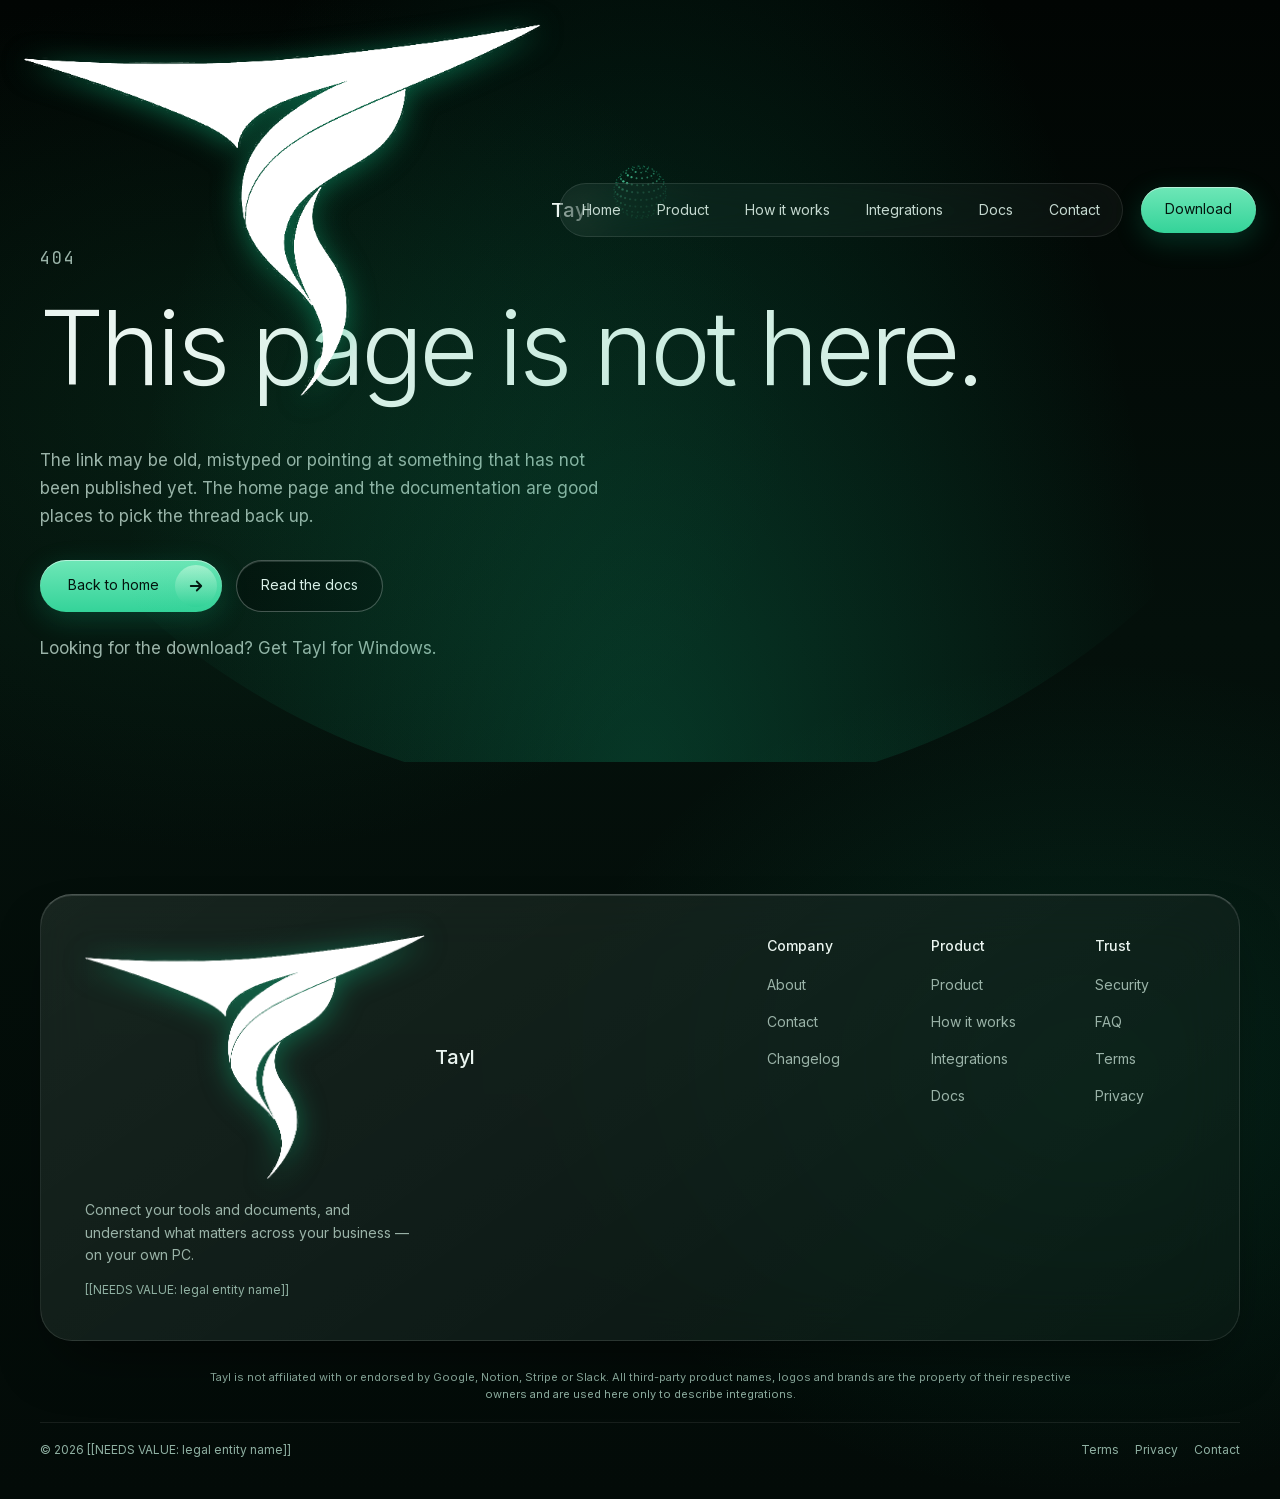
==== 404/index.html @ 6e79f902 "Deploy site build from cc36994" ====
<!DOCTYPE html><html lang="en" class="_0bjUvq_variable yT9lVq_variable"><head><meta charSet="utf-8"/><meta name="viewport" content="width=device-width, initial-scale=1"/><link rel="preload" as="image" href="/tayl-logo-mark.png"/><link rel="stylesheet" href="/_next/static/chunks/07usffbejp4xw.css" data-precedence="next"/><link rel="preload" as="script" fetchPriority="low" href="/_next/static/chunks/2cy99g62ksls-.js"/><script src="/_next/static/chunks/2cjj6_kuijzr9.js" async=""></script><script src="/_next/static/chunks/38wna7vhf49b2.js" async=""></script><script src="/_next/static/chunks/442vfx08j-nf1.js" async=""></script><script src="/_next/static/chunks/turbopack-3-ry682tkyiqk.js" async=""></script><script src="/_next/static/chunks/1bi7x5td0u_f3.js" async=""></script><script src="/_next/static/chunks/0p9oeq57evo_q.js" async=""></script><script src="/_next/static/chunks/3k7w5_gj_jhl8.js" async=""></script><script src="/_next/static/chunks/24fjku2dnxh0z.js" async=""></script><script src="/_next/static/chunks/1b41gz3xdmkzc.js" async=""></script><meta name="robots" content="noindex"/><meta name="theme-color" content="#010503"/><meta name="color-scheme" content="dark"/><title>Page not found — Tayl</title><meta name="description" content="The page you were looking for could not be found. Return to the Tayl home page or read the documentation."/><meta name="application-name" content="Tayl"/><link rel="canonical" href="https://www.tayl.in/"/><meta property="og:title" content="Tayl — a Business OS that runs on your PC"/><meta property="og:description" content="Connect your tools, add your documents, and ask questions over your own business data. Tayl runs locally on your Windows PC, with evidence-backed answers and no Tayl-hosted storage for your data."/><meta property="og:url" content="https://www.tayl.in/"/><meta property="og:site_name" content="Tayl"/><meta property="og:locale" content="en_GB"/><meta property="og:image" content="https://www.tayl.in/og.png"/><meta property="og:image:width" content="1200"/><meta property="og:image:height" content="630"/><meta property="og:image:alt" content="Tayl — a Business OS that runs on your PC"/><meta property="og:type" content="website"/><meta name="twitter:card" content="summary_large_image"/><meta name="twitter:title" content="Tayl — a Business OS that runs on your PC"/><meta name="twitter:description" content="Connect your tools, add your documents, and ask questions over your own business data. Tayl runs locally on your Windows PC, with evidence-backed answers and no Tayl-hosted storage for your data."/><meta name="twitter:image" content="https://www.tayl.in/og.png"/><link rel="icon" href="/favicon.ico?favicon.13a0b25-iipy6.ico" sizes="48x48" type="image/x-icon"/><link rel="icon" href="/icon.png?icon.047p-jxouo-me.png" sizes="512x512" type="image/png"/><link rel="apple-touch-icon" href="/apple-icon.png?apple-icon.252szw-sd3a4i.png" sizes="180x180" type="image/png"/><meta name="next-size-adjust" content=""/><meta name="referrer" content="strict-origin-when-cross-origin"/><script src="/_next/static/chunks/0cz1d0mv5g_q7.js" noModule=""></script></head><body><div hidden=""><!--$--><!--/$--></div><a href="#main" class="skip-link">Skip to content</a><header class="site-header"><div class="nav-shell"><a class="nav-brand focus-ring" aria-label="Tayl home" href="/"><img alt="" aria-hidden="true" width="42" height="30" decoding="async" data-nimg="1" class="site-logo" style="color:transparent" src="/tayl-logo-mark.png"/><span>Tayl</span></a><nav class="nav-links" aria-label="Primary"><a class="nav-link focus-ring " href="/">Home</a><a class="nav-link focus-ring " href="/product/">Product</a><a class="nav-link focus-ring " href="/how-it-works/">How it works</a><a class="nav-link focus-ring " href="/integrations/">Integrations</a><a class="nav-link focus-ring " href="/docs/">Docs</a><a class="nav-link focus-ring " href="/contact/">Contact</a></nav><div class="nav-actions"><a class="pill-button pill-button--solid focus-ring  nav-download focus-ring" href="https://www.mediafire.com/file/8qnl97zwieaw5ee/Tayl_Setup_0.0.0.exe/file"><span>Download</span></a><button type="button" class="menu-toggle focus-ring" aria-expanded="false" aria-controls="mobile-navigation"><span class="sr-only">Open menu</span><span class="menu-icon " aria-hidden="true"><span></span><span></span></span></button></div></div><div id="mobile-navigation" class="mobile-panel" hidden="" aria-label="Mobile navigation"><nav aria-label="Mobile primary"><a class="mobile-link focus-ring " href="/">Home</a><a class="mobile-link focus-ring " href="/product/">Product</a><a class="mobile-link focus-ring " href="/how-it-works/">How it works</a><a class="mobile-link focus-ring " href="/integrations/">Integrations</a><a class="mobile-link focus-ring " href="/docs/">Docs</a><a class="mobile-link focus-ring " href="/contact/">Contact</a><a class="pill-button pill-button--solid focus-ring  mobile-download" href="/download/"><span>Download for Windows</span></a></nav></div></header><main id="main"><section class="error-page"><div class="error-page__glow" aria-hidden="true"></div><div class="container"><div class="error-orb"><div class="orb__box" style="width:64px;height:64px"><span class="orb__placeholder" style="width:64px;height:64px" aria-hidden="true"></span><canvas role="img" aria-label="Searching for the page" style="width:64px;height:64px;display:block"></canvas></div></div><p class="eyebrow">404</p><h1>This page is not here.</h1><p>The link may be old, mistyped or pointing at something that has not been published yet. The home page and the documentation are good places to pick the thread back up.</p><div class="error-page__actions"><a class="pill-button pill-button--solid focus-ring pill-button--arrow" href="/"><span>Back to home</span><span class="arrow-circle" aria-hidden="true"><svg width="18" height="18" viewBox="0 0 24 24" fill="none" stroke="currentColor" stroke-width="2.4" stroke-linecap="round" stroke-linejoin="round"><path d="M5 12h14M13 6l6 6-6 6"></path></svg></span></a><a class="pill-button pill-button--dark focus-ring" href="/docs/"><span>Read the docs</span></a></div><p class="small muted" style="margin-top:22px">Looking for the download? <a href="/download/">Get Tayl for Windows</a>.</p></div></section></main><!--$--><!--/$--><footer class="site-footer"><div class="container"><div class="footer-window"><div class="footer-intro"><a class="nav-brand focus-ring" aria-label="Tayl home" href="/"><img alt="" aria-hidden="true" loading="lazy" width="45" height="32" decoding="async" data-nimg="1" class="site-logo" style="color:transparent" src="/tayl-logo-mark.png"/><span>Tayl</span></a><p>Connect your tools and documents, and understand what matters across your business — on your own PC.</p><p class="footer-company">[[NEEDS VALUE: legal entity name]]</p></div><div class="footer-columns"><div><strong>Company</strong><a class="focus-ring" href="/about/">About</a><a class="focus-ring" href="/contact/">Contact</a><a class="focus-ring" href="/changelog/">Changelog</a></div><div><strong>Product</strong><a class="focus-ring" href="/product/">Product</a><a class="focus-ring" href="/how-it-works/">How it works</a><a class="focus-ring" href="/integrations/">Integrations</a><a class="focus-ring" href="/docs/">Docs</a></div><div><strong>Trust</strong><a class="focus-ring" href="/security/">Security</a><a class="focus-ring" href="/faq/">FAQ</a><a class="focus-ring" href="/terms/">Terms</a><a class="focus-ring" href="/privacy/">Privacy</a></div></div></div><div class="footer-meta"><p class="footer-disclaimer">Tayl is not affiliated with or endorsed by Google, Notion, Stripe or Slack. All third-party product names, logos and brands are the property of their respective owners and are used here only to describe integrations.</p><div class="footer-meta-row"><p>© <!-- -->2026<!-- --> <!-- -->[[NEEDS VALUE: legal entity name]]</p><div class="footer-small-links"><a class="focus-ring" href="/terms/">Terms</a><a class="focus-ring" href="/privacy/">Privacy</a><a class="focus-ring" href="/contact/">Contact</a></div></div></div></div></footer><noscript><style>.reveal{opacity:1 !important;transform:none !important}</style></noscript><script id="_R_">(globalThis["TURBOPACK"] || (globalThis["TURBOPACK"] = [])).push({"otherChunks":["static/chunks/2cy99g62ksls-.js","static/chunks/2cjj6_kuijzr9.js","static/chunks/38wna7vhf49b2.js","static/chunks/442vfx08j-nf1.js"],"runtimeModuleIds":[94814]});</script><script src="/_next/static/chunks/2cy99g62ksls-.js" async=""></script><script>(self.__next_f=self.__next_f||[]).push([0])</script><script>self.__next_f.push([1,"1:\"$Sreact.fragment\"\n2:\"/_next/static/chunks/1bi7x5td0u_f3.js\"\n3:\"/_next/static/chunks/0p9oeq57evo_q.js\"\n4:I[19250,[\"$2\",\"$3\"],\"SiteHeader\"]\n5:I[73946,[\"$2\",\"$3\"],\"default\"]\n6:\"/_next/static/chunks/3k7w5_gj_jhl8.js\"\n7:I[836,[\"$2\",\"$3\",\"$6\"],\"default\"]\n8:I[45514,[\"$2\",\"$3\"],\"default\"]\n9:\"/_next/static/chunks/24fjku2dnxh0z.js\"\na:I[29993,[\"$2\",\"$3\",\"$9\"],\"Orb\"]\nb:I[42367,[\"$2\",\"$3\",\"$9\"],\"\"]\nc:I[6353,[\"$2\",\"$3\"],\"Image\"]\n16:\"/_next/static/chunks/1b41gz3xdmkzc.js\"\n17:I[66083,[\"$2\",\"$3\",\"$16\"],\"default\"]\n:HL[\"/_next/static/chunks/07usffbejp4xw.css\",\"style\"]\n12:X\n13:[[\"children\",{\"s\":\"__PAGE__\",\"h\":512,\"d\":{\"r\":\"$L14\",\"p\":false,\"v\":null}}]]\n10:[[\"children\",{\"s\":\"/_not-found\",\"h\":512,\"d\":{\"r\":\"$L11\",\"p\":false,\"v\":\"$12\"},\"c\":\"$Q13\"}]]\n0:{\"P\":null,\"c\":[\"\",\"_not-found\",\"\"],\"q\":\"\",\"i\":false,\"t\":{\"t\":{\"s\":\"\",\"h\":528,\"d\":{\"r\":[\"$\",\"$1\",\"c\",{\"children\":[[[\"$\",\"link\",\"0\",{\"rel\":\"stylesheet\",\"href\":\"/_next/static/chunks/07usffbejp4xw.css\",\"precedence\":\"next\",\"crossOrigin\":\"$undefined\",\"nonce\":\"$undefined\"}],[\"$\",\"script\",\"script-0\",{\"src\":\"/_next/static/chunks/1bi7x5td0u_f3.js\",\"async\":true,\"nonce\":\"$undefined\"}],[\"$\",\"script\",\"script-1\",{\"src\":\"/_next/static/chunks/0p9oeq57evo_q.js\",\"async\":true,\"nonce\":\"$undefined\"}]],[\"$\",\"html\",null,{\"lang\":\"en\",\"className\":\"_0bjUvq_variable yT9lVq_variable\",\"children\":[\"$\",\"body\",null,{\"children\":[[\"$\",\"a\",null,{\"href\":\"#main\",\"className\":\"skip-link\",\"children\":\"Skip to content\"}],[\"$\",\"$L4\",null,{}],[\"$\",\"$L5\",null,{\"parallelRouterKey\":\"children\",\"error\":\"$7\",\"errorStyles\":[],\"errorScripts\":[[\"$\",\"script\",\"script-0\",{\"src\":\"/_next/static/chunks/3k7w5_gj_jhl8.js\",\"async\":true,\"nonce\":\"$undefined\"}]],\"template\":[\"$\",\"$L8\",null,{}],\"templateStyles\":\"$undefined\",\"templateScripts\":\"$undefined\",\"notFound\":[[\"$\",\"main\",null,{\"id\":\"main\",\"children\":[\"$\",\"section\",null,{\"className\":\"error-page\",\"children\":[[\"$\",\"div\",null,{\"className\":\"error-page__glow\",\"aria-hidden\":\"true\"}],[\"$\",\"div\",null,{\"className\":\"container\",\"children\":[[\"$\",\"div\",null,{\"className\":\"error-orb\",\"children\":[\"$\",\"$La\",null,{\"state\":\"searching\",\"size\":\"lg\",\"paused\":false,\"label\":\"Searching for the page\",\"decorative\":false}]}],[\"$\",\"p\",null,{\"className\":\"eyebrow\",\"children\":\"404\"}],[\"$\",\"h1\",null,{\"children\":\"This page is not here.\"}],[\"$\",\"p\",null,{\"children\":\"The link may be old, mistyped or pointing at something that has not been published yet. The home page and the documentation are good places to pick the thread back up.\"}],[\"$\",\"div\",null,{\"className\":\"error-page__actions\",\"children\":[[\"$\",\"$Lb\",null,{\"className\":\"pill-button pill-button--solid focus-ring pill-button--arrow\",\"href\":\"/\",\"children\":[[\"$\",\"span\",null,{\"children\":\"Back to home\"}],[\"$\",\"span\",null,{\"className\":\"arrow-circle\",\"aria-hidden\":\"true\",\"children\":[\"$\",\"svg\",null,{\"width\":\"18\",\"height\":\"18\",\"viewBox\":\"0 0 24 24\",\"fill\":\"none\",\"stroke\":\"currentColor\",\"strokeWidth\":\"2.4\",\"strokeLinecap\":\"round\",\"strokeLinejoin\":\"round\",\"children\":[\"$\",\"path\",null,{\"d\":\"M5 12h14M13 6l6 6-6 6\"}]}]}]]}],[\"$\",\"$Lb\",null,{\"className\":\"pill-button pill-button--dark focus-ring\",\"href\":\"/docs\",\"children\":[[\"$\",\"span\",null,{\"children\":\"Read the docs\"}],null]}]]}],[\"$\",\"p\",null,{\"className\":\"small muted\",\"style\":{\"marginTop\":22},\"children\":[\"Looking for the download? \",[\"$\",\"$Lb\",null,{\"href\":\"/download\",\"children\":\"Get Tayl for Windows\"}],\".\"]}]]}]]}]}],[]],\"forbidden\":\"$undefined\",\"unauthorized\":\"$undefined\"}],[\"$\",\"footer\",null,{\"className\":\"site-footer\",\"children\":[\"$\",\"div\",null,{\"className\":\"container\",\"children\":[[\"$\",\"div\",null,{\"className\":\"footer-window\",\"children\":[[\"$\",\"div\",null,{\"className\":\"footer-intro\",\"children\":[[\"$\",\"$Lb\",null,{\"href\":\"/\",\"className\":\"nav-brand focus-ring\",\"aria-label\":\"Tayl home\",\"children\":[[\"$\",\"$Lc\",null,{\"src\":\"/tayl-logo-mark.png\",\"alt\":\"\",\"aria-hidden\":\"true\",\"width\":45,\"height\":32,\"priority\":false,\"className\":\"site-logo\",\"sizes\":\"45px\"}],[\"$\",\"span\",null,{\"children\":\"Tayl\"}]]}],[\"$\",\"p\",null,{\"children\":\"Connect your tools and documents, and understand what matters across your business — on your own PC.\"}],[\"$\",\"p\",null,{\"className\":\"footer-company\",\"children\":[\"[[NEEDS VALUE: legal entity name]]\",null]}]]}],[\"$\",\"div\",null,{\"className\":\"footer-columns\",\"children\":[[\"$\",\"div\",\"Company\",{\"children\":[[\"$\",\"strong\",null,{\"children\":\"Company\"}],[[\"$\",\"$Lb\",\"/about\",{\"href\":\"/about\",\"className\":\"focus-ring\",\"children\":\"About\"}],[\"$\",\"$Lb\",\"/contact\",{\"href\":\"/contact\",\"className\":\"focus-ring\",\"children\":\"Contact\"}],[\"$\",\"$Lb\",\"/changelog\",{\"href\":\"/changelog\",\"className\":\"focus-ring\",\"children\":\"Changelog\"}]]]}],[\"$\",\"div\",\"Product\",{\"children\":[[\"$\",\"strong\",null,{\"children\":\"Product\"}],[[\"$\",\"$Lb\",\"/product\",{\"href\":\"/product\",\"className\":\"focus-ring\",\"children\":\"Product\"}],[\"$\",\"$Lb\",\"/how-it-works\",{\"href\":\"/how-it-works\",\"className\":\"focus-ring\",\"children\":\"How it works\"}],[\"$\",\"$Lb\",\"/integrations\",{\"href\":\"/integrations\",\"className\":\"focus-ring\",\"children\":\"Integrations\"}],[\"$\",\"$Lb\",\"/docs\",{\"href\":\"/docs\",\"className\":\"focus-ring\",\"children\":\"Docs\"}]]]}],[\"$\",\"div\",\"Trust\",{\"children\":[[\"$\",\"strong\",null,{\"children\":\"Trust\"}],[[\"$\",\"$Lb\",\"/security\",{\"href\":\"/security\",\"className\":\"focus-ring\",\"children\":\"Security\"}],[\"$\",\"$Lb\",\"/faq\",{\"href\":\"/faq\",\"className\":\"focus-ring\",\"children\":\"FAQ\"}],[\"$\",\"$Lb\",\"/terms\",{\"href\":\"/terms\",\"className\":\"focus-ring\",\"children\":\"Terms\"}],[\"$\",\"$Lb\",\"/privacy\",{\"href\":\"/privacy\",\"className\":\"focus-ring\",\"children\":\"Privacy\"}]]]}]]}]]}],[\"$\",\"div\",null,{\"className\":\"footer-meta\",\"children\":[[\"$\",\"p\",null,{\"className\":\"footer-disclaimer\",\"children\":\"Tayl is not affiliated with or endorsed by Google, Notion, Stripe or Slack. All third-party product names, logos and brands are the property of their respective owners and are used here only to describe integrations.\"}],\"$Ld\"]}]]}]}],\"$Le\",\"$Lf\",null]}]}]]}],\"p\":false,\"v\":null},\"c\":\"$Q10\"},\"h\":{\"r\":\"$L15\",\"p\":false,\"v\":null}},\"m\":\"$undefined\",\"G\":[\"$17\",[\"$L18\"]],\"S\":true,\"r\":\"$undefined\",\"s\":\"$undefined\",\"a\":\"$undefined\",\"l\":\"$undefined\",\"p\":\"$undefined\",\"d\":\"$undefined\",\"b\":\"CLzX_5EQxFfVW55dtwSK4\"}\n1a:I[247,[\"$2\",\"$3\"],\"OutletBoundary\"]\n1b:\"$Sreact.suspense\"\n1d:\"ViewportBoundary\"\n1e:I[247,[\"$2\",\"$3\"],\"$1d\"]\n20:\"MetadataBoundary\"\n21:I[247,[\"$2\",\"$3\"],\"$20\"]\nd:[\"$\",\"div\",null,{\"className\":\"footer-meta-row\",\"children\":[[\"$\",\"p\",null,{\"children\":[\"© \",2026,\" \",\"[[NEEDS VALUE: legal entity name]]\"]}],[\"$\",\"div\",null,{\"className\":\"footer-small-links\",\"children\":[[\"$\",\"$Lb\",null,{\"href\":\"/terms\",\"className\":\"focus-ring\",\"children\":\"Terms\"}],[\"$\",\"$Lb\",null,{\"href\":\"/privacy\",\"className\":\"focus-ring\",\"children\":\"Privacy\"}],[\"$\",\"$Lb\",null,{\"href\":\"/contact\",\"className\":\"focus-ring\",\"children\":\"Contact\"}],[]]}]]}]\n19:[\"$\",\"style\",null,{\"children\":\".reveal{opacity:1 !important;transform:none !important}\"}]\ne:[\"$\",\"noscript\",null,{\"children\":\"$19\"}]\nf:[\"$\",\"meta\",null,{\"name\":\"referrer\",\"content\":\"strict-origin-when-cross-origin\"}]\n11:[\"$\",\"$1\",\"c\",{\"children\":[null,[\"$\",\"$L5\",null,{\"parallelRouterKey\":\"children\",\"error\":\"$undefined\",\"errorStyles\":\"$undefined\",\"errorScripts\":\"$undefined\",\"template\":[\"$\",\"$L8\",null,{}],\"templateStyles\":\"$undefined\",\"templateScripts\":\"$undefined\",\"notFound\":\"$undefined\",\"forbidden\":\"$undefined\",\"unauthorized\":\"$undefined\"}]]}]\n14:[\"$\",\"$1\",\"c\",{\"children\":[[\"$\",\"main\",null,{\"id\":\"main\",\"children\":[\"$\",\"section\",null,{\"className\":\"error-page\",\"children\":[[\"$\",\"div\",null,{\"className\":\"error-page__glow\",\"aria-hidden\":\"true\"}],[\"$\",\"div\",null,{\"className\":\"container\",\"children\":[[\"$\",\"div\",null,{\"className\":\"error-orb\",\"children\":[\"$\",\"$La\",null,{\"state\":\"searching\",\"size\":\"lg\",\"paused\":false,\"label\":\"Searching for the page\",\"decorative\":false}]}],[\"$\",\"p\",null,{\"className\":\"eyebrow\",\"children\":\"404\"}],[\"$\",\"h1\",null,{\"children\":\"This page is not here.\"}],[\"$\",\"p\",null,{\"children\":\"The link may be old, mistyped or pointing at something that has not been published yet. The home page and the documentation are good places to pick the thread back up.\"}],[\"$\",\"div\",null,{\"className\":\"error-page__actions\",\"children\":[[\"$\",\"$Lb\",null,{\"className\":\"pill-button pill-button--solid focus-ring pill-button--arrow\",\"href\":\"/\",\"children\":[[\"$\",\"span\",null,{\"children\":\"Back to home\"}],[\"$\",\"span\",null,{\"className\":\"arrow-circle\",\"aria-hidden\":\"true\",\"children\":[\"$\",\"svg\",null,{\"width\":\"18\",\"height\":\"18\",\"viewBox\":\"0 0 24 24\",\"fill\":\"none\",\"stroke\":\"currentColor\",\"strokeWidth\":\"2.4\",\"strokeLinecap\":\"round\",\"strokeLinejoin\":\"round\",\"children\":[\"$\",\"path\",null,{\"d\":\"M5 12h14M13 6l6 6-6 6\"}]}]}]]}],[\"$\",\"$Lb\",null,{\"className\":\"pill-button pill-button--dark focus-ring\",\"href\":\"/docs\",\"children\":[[\"$\",\"span\",null,{\"children\":\"Read the docs\"}],null]}]]}],[\"$\",\"p\",null,{\"className\":\"small muted\",\"style\":{\"marginTop\":22},\"children\":[\"Looking for the download? \",[\"$\",\"$Lb\",null,{\"href\":\"/download\",\"children\":\"Get Tayl for Windows\"}],\".\"]}]]}]]}]}],[[\"$\",\"script\",\"script-0\",{\"src\":\"/_next/static/chunks/24fjku2dnxh0z.js\",\"async\":true,\"nonce\":\"$undefined\"}]],[\"$\",\"$L1a\",null,{\"children\":[\"$\",\"$1b\",null,{\"name\":\"Next.MetadataOutlet\",\"children\":\"$@1c\"}]}]]}]\n15:[\"$\",\"$1\",\"h\",{\"children\":[[\"$\",\"meta\",null,{\"name\":\"robots\",\"content\":\"noindex\"}],[\"$\",\"$L1e\",null,{\"children\":\"$L1f\"}],[\"$\",\"$L21\",null,{\"children\":[[\"$\",\"div\",null,{\"hidden\":true,\"children\":[\"$\",\"$1b\",null,{\"name\":\"Next.Metadata\",\"children\":\"$L22\"}]}],null]}],[\"$\",\"meta\",null,{\"name\":\"next-size-adjust\",\"content\":\"\"}]]}]\n18:[\"$\",\"link\",\"0\",{\"rel\":\"stylesheet\",\"href\":\"/_next/static/chunks/07usffbejp4xw.css\",\"precedence\":\"next\",\"crossOrigin\":\"$undefined\",\"nonce\":\"$undefined\"}]\n12:C\n1f:[[\"$\",\"meta\",\"0\",{\"charSet\":\"utf-8\"}],[\"$\",\"meta\",\"1\",{\"name\":\"viewport\",\"content\":\"width=device-width, initial-scale=1\"}],[\"$\",\"meta\",\"2\",{\"name\":\"theme-color\",\"content\":\"#010503\"}],[\"$\",\"meta\",\"3\",{\"name\":\"color-scheme\",\"content\":\"dark\"}]]\n23:I[98851,[\"$2\",\"$3\"],\"IconMark\"]\n1c:null\n22:[[\"$\",\"title\",\"0\",{\"children\":\"Page not found — Tayl\"}],[\"$\",\"meta\",\"1\",{\"name\":\"description\",\"content\":\"The page you were looking for could not be found. Return to the Tayl home page or read the documentation.\"}],[\"$\",\"meta\",\"2\",{\"name\":\"application-name\",\"content\":\"Tayl\"}],[\"$\",\"link\",\"3\",{\"rel\":\"canonical\",\"href\":\"https://www.tayl.in/\"}],[\"$\",\"meta\",\"4\",{\"property\":\"og:title\",\"content\":\"Tayl — a Business OS that runs on your PC\"}],[\"$\",\"meta\",\"5\",{\"property\":\"og:description\",\"content\":\"Connect your tools, add your documents, and ask questions over your own business data. Tayl runs locally on your Windows PC, with evidence-backed answers and no Tayl-hosted storage for your data.\"}],[\"$\",\"meta\",\"6\",{\"property\":\"og:url\",\"content\":\"https://www.tayl.in/\"}],[\"$\",\"meta\",\"7\",{\"property\":\"og:site_name\",\"content\":\"Tayl\"}],[\"$\",\"meta\",\"8\",{\"property\":\"og:locale\",\"content\":\"en_GB\"}],[\"$\",\"meta\",\"9\",{\"property\":\"og:image\",\"content\":\"https://www.tayl.in/og.png\"}],[\"$\",\"meta\",\"10\",{\"property\":\"og:image:width\",\"content\":\"1200\"}],[\"$\",\"meta\",\"11\",{\"property\":\"og:image:height\",\"content\":\"630\"}],[\"$\",\"meta\",\"12\",{\"property\":\"og:image:alt\",\"content\":\"Tayl — a Business OS that runs on your PC\"}],[\"$\",\"meta\",\"13\",{\"property\":\"og:type\",\"content\":\"website\"}],[\"$\",\"meta\",\"14\",{\"name\":\"twitter:card\",\"content\":\"summary_large_image\"}],[\"$\",\"meta\",\"15\",{\"name\":\"twitter:title\",\"content\":\"Tayl — a Business OS that runs on your PC\"}],[\"$\",\"meta\",\"16\",{\"name\":\"twitter:description\",\"content\":\"Connect your tools, add your documents, and ask questions over your own business data. Tayl runs locally on your Windows PC, with evidence-backed answers and no Tayl-hosted storage for your data.\"}],[\"$\",\"meta\",\"17\",{\"name\":\"twitter:image\",\"content\":\"https://www.tayl.in/og.png\"}],[\"$\",\"link\",\"18\",{\"rel\":\"icon\",\"href\":\"/favicon.ico?favicon.13a0b25-iipy6.ico\",\"sizes\":\"48x48\",\"type\":\"image/x-icon\"}],[\"$\",\"link\",\"19\",{\"rel\":\"icon\",\"href\":\"/icon.png?icon.047p-jxouo-me.png\",\"sizes\":\"512x512\",\"type\":\"image/png\"}],[\"$\",\"link\",\"20\",{\"rel\":\"apple-touch-icon\",\"href\":\"/apple-icon.png?apple-icon.252szw-sd3a4i.png\",\"sizes\":\"180x180\",\"type\":\"image/png\"}],[\"$\",\"$L23\",\"21\",{}]]\n"])</script></body></html>
---- _next/static/chunks/07usffbejp4xw.css ----
@font-face{font-family:Inter;font-style:normal;font-weight:100 900;font-display:swap;src:url(../media/46a9e2f250689b4a-s.0-dom-5bn10r2.woff2)format("woff2");unicode-range:U+460-52F,U+1C80-1C8A,U+20B4,U+2DE0-2DFF,U+A640-A69F,U+FE2E-FE2F}@font-face{font-family:Inter;font-style:normal;font-weight:100 900;font-display:swap;src:url(../media/76b70a1dbe058eb5-s.1y4-pdgsjb-pw.woff2)format("woff2");unicode-range:U+301,U+400-45F,U+490-491,U+4B0-4B1,U+2116}@font-face{font-family:Inter;font-style:normal;font-weight:100 900;font-display:swap;src:url(../media/2fb76073e23fd9e4-s.3lvt2whj97whp.woff2)format("woff2");unicode-range:U+1F??}@font-face{font-family:Inter;font-style:normal;font-weight:100 900;font-display:swap;src:url(../media/6131cbbf5549afa2-s.2uwcyprjm3xu3.woff2)format("woff2");unicode-range:U+370-377,U+37A-37F,U+384-38A,U+38C,U+38E-3A1,U+3A3-3FF}@font-face{font-family:Inter;font-style:normal;font-weight:100 900;font-display:swap;src:url(../media/45462fd7b7c12654-s.0k62hbripvv8p.woff2)format("woff2");unicode-range:U+102-103,U+110-111,U+128-129,U+168-169,U+1A0-1A1,U+1AF-1B0,U+300-301,U+303-304,U+308-309,U+323,U+329,U+1EA0-1EF9,U+20AB}@font-face{font-family:Inter;font-style:normal;font-weight:100 900;font-display:swap;src:url(../media/ba63f6a0e436df8e-s.3-6t-g6q0vh0a.woff2)format("woff2");unicode-range:U+100-2BA,U+2BD-2C5,U+2C7-2CC,U+2CE-2D7,U+2DD-2FF,U+304,U+308,U+329,U+1D00-1DBF,U+1E00-1E9F,U+1EF2-1EFF,U+2020,U+20A0-20AB,U+20AD-20C4,U+2113,U+2C60-2C7F,U+A720-A7FF}@font-face{font-family:Inter;font-style:normal;font-weight:100 900;font-display:swap;src:url(../media/07c7676b89ed2778-s.p.2bn3s6zvc0dyp.woff2)format("woff2");unicode-range:U+??,U+131,U+152-153,U+2BB-2BC,U+2C6,U+2DA,U+2DC,U+304,U+308,U+329,U+2000-206F,U+20AC,U+2122,U+2191,U+2193,U+2212,U+2215,U+FEFF,U+FFFD}@font-face{font-family:Inter Fallback;src:local(Arial);ascent-override:90.44%;descent-override:22.52%;line-gap-override:0.0%;size-adjust:107.12%}._0bjUvq_className{font-family:Inter,Inter Fallback;font-style:normal}._0bjUvq_variable{--font-inter:"Inter", "Inter Fallback"}
@font-face{font-family:JetBrains Mono;font-style:normal;font-weight:100 800;font-display:swap;src:url(../media/258bd0ab5fdd762a-s.2f7nqdagzwx2-.woff2)format("woff2");unicode-range:U+460-52F,U+1C80-1C8A,U+20B4,U+2DE0-2DFF,U+A640-A69F,U+FE2E-FE2F}@font-face{font-family:JetBrains Mono;font-style:normal;font-weight:100 800;font-display:swap;src:url(../media/99a2019bdfa8519b-s.176arc174-8zp.woff2)format("woff2");unicode-range:U+301,U+400-45F,U+490-491,U+4B0-4B1,U+2116}@font-face{font-family:JetBrains Mono;font-style:normal;font-weight:100 800;font-display:swap;src:url(../media/44e0cb21b0d052b7-s.0bp8oijd_gu96.woff2)format("woff2");unicode-range:U+370-377,U+37A-37F,U+384-38A,U+38C,U+38E-3A1,U+3A3-3FF}@font-face{font-family:JetBrains Mono;font-style:normal;font-weight:100 800;font-display:swap;src:url(../media/f9cd5a77d065db98-s.1fby2rem9ngyr.woff2)format("woff2");unicode-range:U+102-103,U+110-111,U+128-129,U+168-169,U+1A0-1A1,U+1AF-1B0,U+300-301,U+303-304,U+308-309,U+323,U+329,U+1EA0-1EF9,U+20AB}@font-face{font-family:JetBrains Mono;font-style:normal;font-weight:100 800;font-display:swap;src:url(../media/954d21e04331b2ae-s.0vfdmo25voy_0.woff2)format("woff2");unicode-range:U+100-2BA,U+2BD-2C5,U+2C7-2CC,U+2CE-2D7,U+2DD-2FF,U+304,U+308,U+329,U+1D00-1DBF,U+1E00-1E9F,U+1EF2-1EFF,U+2020,U+20A0-20AB,U+20AD-20C4,U+2113,U+2C60-2C7F,U+A720-A7FF}@font-face{font-family:JetBrains Mono;font-style:normal;font-weight:100 800;font-display:swap;src:url(../media/53897e768d329f66-s.p.3t6q91iet4nsy.woff2)format("woff2");unicode-range:U+??,U+131,U+152-153,U+2BB-2BC,U+2C6,U+2DA,U+2DC,U+304,U+308,U+329,U+2000-206F,U+20AC,U+2122,U+2191,U+2193,U+2212,U+2215,U+FEFF,U+FFFD}@font-face{font-family:JetBrains Mono Fallback;src:local(Arial);ascent-override:75.79%;descent-override:22.29%;line-gap-override:0.0%;size-adjust:134.59%}.yT9lVq_className{font-family:JetBrains Mono,JetBrains Mono Fallback;font-style:normal}.yT9lVq_variable{--font-jetbrains-mono:"JetBrains Mono", "JetBrains Mono Fallback"}
@layer properties{@supports (((-webkit-hyphens:none)) and (not (margin-trim:inline))) or ((-moz-orient:inline) and (not (color:rgb(from red r g b)))){*,:before,:after,::backdrop{--tw-border-style:solid;--tw-shadow:0 0 #0000;--tw-shadow-color:initial;--tw-shadow-alpha:100%;--tw-inset-shadow:0 0 #0000;--tw-inset-shadow-color:initial;--tw-inset-shadow-alpha:100%;--tw-ring-color:initial;--tw-ring-shadow:0 0 #0000;--tw-inset-ring-color:initial;--tw-inset-ring-shadow:0 0 #0000;--tw-ring-inset:initial;--tw-ring-offset-width:0px;--tw-ring-offset-color:#fff;--tw-ring-offset-shadow:0 0 #0000;--tw-outline-style:solid;--tw-blur:initial;--tw-brightness:initial;--tw-contrast:initial;--tw-grayscale:initial;--tw-hue-rotate:initial;--tw-invert:initial;--tw-opacity:initial;--tw-saturate:initial;--tw-sepia:initial;--tw-drop-shadow:initial;--tw-drop-shadow-color:initial;--tw-drop-shadow-alpha:100%;--tw-drop-shadow-size:initial;--tw-ease:initial}}}@layer theme{:root,:host{--ease-out:cubic-bezier(0, 0, .2, 1);--default-transition-duration:.15s;--default-transition-timing-function:cubic-bezier(.4, 0, .2, 1);--default-font-family:var(--font-inter);--default-mono-font-family:var(--font-jetbrains-mono)}}@layer base{*,:after,:before,::backdrop{box-sizing:border-box;border:0 solid;margin:0;padding:0}::file-selector-button{box-sizing:border-box;border:0 solid;margin:0;padding:0}html,:host{-webkit-text-size-adjust:100%;tab-size:4;line-height:1.5;font-family:var(--default-font-family,-apple-system, BlinkMacSystemFont, "Segoe UI", Roboto, "Helvetica Neue", "Noto Sans", Arial, sans-serif, "Apple Color Emoji", "Segoe UI Emoji", "Segoe UI Symbol", "Noto Color Emoji");font-feature-settings:var(--default-font-feature-settings,normal);font-variation-settings:var(--default-font-variation-settings,normal);-webkit-tap-highlight-color:transparent}hr{height:0;color:inherit;border-top-width:1px}abbr:where([title]){-webkit-text-decoration:underline dotted;text-decoration:underline dotted}h1,h2,h3,h4,h5,h6{font-size:inherit;font-weight:inherit}a{color:inherit;-webkit-text-decoration:inherit;-webkit-text-decoration:inherit;-webkit-text-decoration:inherit;-webkit-text-decoration:inherit;text-decoration:inherit}b,strong{font-weight:bolder}code,kbd,samp,pre{font-family:var(--default-mono-font-family,ui-monospace, SFMono-Regular, Menlo, Monaco, Consolas, "Liberation Mono", "Courier New", monospace);font-feature-settings:var(--default-mono-font-feature-settings,normal);font-variation-settings:var(--default-mono-font-variation-settings,normal);font-size:1em}small{font-size:80%}sub,sup{vertical-align:baseline;font-size:75%;line-height:0;position:relative}sub{bottom:-.25em}sup{top:-.5em}table{text-indent:0;border-color:inherit;border-collapse:collapse}:-moz-focusring:where(:not(iframe)){outline:auto}progress{vertical-align:baseline}summary{display:list-item}ol,ul,menu{list-style:none}img,svg,video,canvas,audio,iframe,embed,object{vertical-align:middle;display:block}img,video{max-width:100%;height:auto}button,input,select,optgroup,textarea{font:inherit;font-feature-settings:inherit;font-variation-settings:inherit;letter-spacing:inherit;color:inherit;opacity:1;background-color:#0000;border-radius:0}::file-selector-button{font:inherit;font-feature-settings:inherit;font-variation-settings:inherit;letter-spacing:inherit;color:inherit;opacity:1;background-color:#0000;border-radius:0}:where(select:is([multiple],[size])) optgroup{font-weight:bolder}:where(select:is([multiple],[size])) optgroup option{padding-inline-start:20px}::file-selector-button{margin-inline-end:4px}::placeholder{opacity:1}@supports (not ((-webkit-appearance:-apple-pay-button))) or (contain-intrinsic-size:1px){::placeholder{color:currentColor}@supports (color:color-mix(in lab, red, red)){::placeholder{color:color-mix(in oklab, currentcolor 50%, transparent)}}}textarea{resize:vertical}::-webkit-search-decoration{-webkit-appearance:none}::-webkit-date-and-time-value{min-height:1lh;text-align:inherit}::-webkit-datetime-edit{display:inline-flex}::-webkit-datetime-edit-fields-wrapper{padding:0}::-webkit-datetime-edit{padding-block:0}::-webkit-datetime-edit-year-field{padding-block:0}::-webkit-datetime-edit-month-field{padding-block:0}::-webkit-datetime-edit-day-field{padding-block:0}::-webkit-datetime-edit-hour-field{padding-block:0}::-webkit-datetime-edit-minute-field{padding-block:0}::-webkit-datetime-edit-second-field{padding-block:0}::-webkit-datetime-edit-millisecond-field{padding-block:0}::-webkit-datetime-edit-meridiem-field{padding-block:0}::-webkit-calendar-picker-indicator{line-height:1}:-moz-ui-invalid{box-shadow:none}button,input:where([type=button],[type=reset],[type=submit]){appearance:button}::file-selector-button{appearance:button}::-webkit-inner-spin-button{height:auto}::-webkit-outer-spin-button{height:auto}[hidden]:where(:not([hidden=until-found])){display:none!important}}@layer components;@layer utilities{.invisible{visibility:hidden}.visible{visibility:visible}.sr-only{clip-path:inset(50%);white-space:nowrap;border-width:0;width:1px;height:1px;margin:-1px;padding:0;position:absolute;overflow:hidden}.absolute{position:absolute}.fixed{position:fixed}.relative{position:relative}.static{position:static}.sticky{position:sticky}.container{width:100%}@media (min-width:40rem){.container{max-width:40rem}}@media (min-width:48rem){.container{max-width:48rem}}@media (min-width:64rem){.container{max-width:64rem}}@media (min-width:80rem){.container{max-width:80rem}}@media (min-width:96rem){.container{max-width:96rem}}.block{display:block}.contents{display:contents}.flex{display:flex}.hidden{display:none}.inline{display:inline}.inline-block{display:inline-block}.inline-flex{display:inline-flex}.table{display:table}.shrink{flex-shrink:1}.resize{resize:both}.border{border-style:var(--tw-border-style);border-width:1px}.uppercase{text-transform:uppercase}.antialiased{-webkit-font-smoothing:antialiased;-moz-osx-font-smoothing:grayscale}.ring{--tw-ring-shadow:var(--tw-ring-inset,) 0 0 0 calc(1px + var(--tw-ring-offset-width)) var(--tw-ring-color,currentcolor);box-shadow:var(--tw-inset-shadow), var(--tw-inset-ring-shadow), var(--tw-ring-offset-shadow), var(--tw-ring-shadow), var(--tw-shadow)}.outline{outline-style:var(--tw-outline-style);outline-width:1px}.blur{--tw-blur:blur(8px);filter:var(--tw-blur,) var(--tw-brightness,) var(--tw-contrast,) var(--tw-grayscale,) var(--tw-hue-rotate,) var(--tw-invert,) var(--tw-saturate,) var(--tw-sepia,) var(--tw-drop-shadow,)}.filter{filter:var(--tw-blur,) var(--tw-brightness,) var(--tw-contrast,) var(--tw-grayscale,) var(--tw-hue-rotate,) var(--tw-invert,) var(--tw-saturate,) var(--tw-sepia,) var(--tw-drop-shadow,)}.transition{transition-property:color,background-color,border-color,outline-color,text-decoration-color,fill,stroke,--tw-gradient-from,--tw-gradient-via,--tw-gradient-to,opacity,box-shadow,transform,translate,scale,rotate,filter,-webkit-backdrop-filter,backdrop-filter,display,content-visibility,overlay,pointer-events;transition-timing-function:var(--tw-ease,var(--default-transition-timing-function));transition-duration:var(--tw-duration,var(--default-transition-duration))}.ease-out{--tw-ease:var(--ease-out);transition-timing-function:var(--ease-out)}}:root{--lightningcss-light: ;--lightningcss-dark:initial;color-scheme:dark;--page:#010503;--page-mid:#04100b;--page-deep:#030b08;--emerald:#10b981;--mint:#34d399;--mint-light:#6ee7b7;--teal:#2dd4bf;--sage:#9ab3a8;--sage-light:#c5d9d0;--white:#eaf5f0;--amber:#f0c674;--ink:#03140d;--nav-height:5.2rem;--content:1200px;--content-wide:1280px;--ease-out:cubic-bezier(.22, 1, .36, 1);--glass-fill:linear-gradient(145deg, #ffffff1a, #ffffff08), #06160f8c;--glass-border:#ffffff1f;--glass-rim:#ffffff4d;--glass-shadow:0 40px 80px -24px #000000a6, inset 0 1px 0 #ffffff2e, inset 0 0 48px #10b9810d;--hero-top-delay:.3s;--hero-top-duration:1.2s;--hero-bottom-delay:.45s;--hero-bottom-duration:1.05s;--hero-flare-delay:.9s;--hero-flare-duration:.8s;--hero-nav-delay:1s;--hero-nav-duration:.5s;--hero-title-one-delay:1.4s;--hero-title-one-duration:.7s;--hero-title-two-delay:1.9s;--hero-title-two-duration:.8s;--hero-subtitle-delay:2.3s;--hero-subtitle-duration:.5s;--hero-card-delay:2s;--hero-card-duration:.9s;--hero-side-delay:2.6s;--hero-side-duration:.8s;--hero-cta-delay:2.9s;--hero-cta-duration:.6s;--hero-count-delay:2.9s;--hero-count-duration:.7s;--hero-top-offset:-18%;--hero-bottom-offset:25%;--hero-sphere-start-scale:1.08;--hero-sphere-blur:24px;--hero-overlay-start-scale:.88;--hero-flare-start-scale:.6;--hero-title-feather:12%;--hero-subtitle-offset:12px;--hero-card-offset:40px;--hero-card-start-scale:.55;--hero-side-offset:12px;--hero-cta-offset:10px;--hero-top-rim-idle-duration:9s;--hero-top-rim-idle-delay:-2.7s;--hero-flare-idle-duration:10s;--hero-flare-idle-delay:-3.2s;--hero-card-idle-duration:8s;--hero-card-idle-delay:-2.4s;--hero-card-idle-offset:-5px;--hero-rim-idle-from:.9;--hero-rim-idle-to:1;--hero-flare-idle-from:.97;--hero-flare-idle-to:1.04}*,:before,:after{box-sizing:border-box}html{scroll-behavior:smooth;scroll-padding-top:calc(var(--nav-height) + 20px);background:var(--page)}body{background:radial-gradient(900px 700px at 18% 28%, #0f513242, transparent 62%), radial-gradient(900px 700px at 85% 72%, #10b98121, transparent 60%), linear-gradient(180deg, var(--page), var(--page-mid) 42%, var(--page-deep));min-width:320px;min-height:100vh;color:var(--white);font-family:var(--font-inter), Inter, system-ui, sans-serif;text-rendering:optimizelegibility;-webkit-font-smoothing:antialiased;margin:0;overflow-x:hidden}body:before{z-index:-2;content:"";pointer-events:none;background-image:linear-gradient(#a7c6af08 1px,#0000 1px),linear-gradient(90deg,#a7c6af08 1px,#0000 1px);background-size:4rem 4rem;position:fixed;inset:0;-webkit-mask-image:linear-gradient(#000,#0000 70%);mask-image:linear-gradient(#000,#0000 70%)}main{z-index:1;position:relative}h1,h2,h3,h4,p,figure,blockquote{margin-top:0}a{color:inherit;text-decoration:none}button,input,select,textarea{font:inherit}button{color:inherit}button:disabled{cursor:not-allowed}img,svg{max-width:100%}::selection{color:#fff;background:#34d3994d}.container{width:min(100% - 48px, var(--content));margin-inline:auto}.container--wide{width:min(100% - 48px, var(--content-wide))}.focus-ring:focus-visible,a:focus-visible,button:focus-visible,input:focus-visible,select:focus-visible,textarea:focus-visible,summary:focus-visible{outline:2px solid var(--mint);outline-offset:3px}.sr-only{clip:rect(0, 0, 0, 0);white-space:nowrap;border:0;width:1px;height:1px;margin:-1px;padding:0;position:absolute;overflow:hidden}.skip-link{z-index:200;color:var(--white);transition:transform .18s var(--ease-out);background:#07130e;border:1px solid #6ee7b780;border-radius:999px;padding:12px 18px;font-size:14px;position:fixed;top:12px;left:12px;transform:translateY(-160%)}.skip-link:focus{transform:translateY(0)}.eyebrow{color:var(--mint-light);font-family:var(--font-jetbrains-mono), monospace;letter-spacing:.12em;text-transform:uppercase;margin:0 0 12px;font-size:12px}.muted{color:var(--sage)}.small{font-size:13px}.mono{font-family:var(--font-jetbrains-mono), monospace}.site-header{z-index:60;padding:24px 24px 0;position:absolute;top:0;left:0;right:0}.nav-shell{width:min(100%, var(--content-wide));justify-content:space-between;align-items:center;gap:18px;margin-inline:auto;display:flex}.nav-brand{min-height:44px;color:var(--white);letter-spacing:-.01em;align-items:center;gap:10px;font-size:20px;font-weight:500;display:inline-flex}.site-logo{filter:drop-shadow(0 4px 14px #10b98180);width:auto;height:auto}.nav-links{color:var(--sage-light);background:#ffffff0a;border:1px solid #ffffff1a;border-radius:999px;flex-wrap:nowrap;gap:2px;padding:5px;font-size:14px;display:flex}@supports ((-webkit-backdrop-filter:blur(1px)) or (backdrop-filter:blur(1px))){.nav-links,.mobile-panel{-webkit-backdrop-filter:blur(24px)saturate(1.2);backdrop-filter:blur(24px)saturate(1.2)}}.nav-link{white-space:nowrap;border-radius:999px;align-items:center;min-height:42px;padding:0 17px;display:inline-flex}.nav-link:hover{color:var(--white);background:#ffffff0f}.nav-link.is-current{color:var(--white);background:#ffffff1f;box-shadow:inset 0 1px #ffffff24}.nav-actions{align-items:center;gap:12px;display:flex}.nav-download{min-height:44px;padding-inline:22px}.menu-toggle{cursor:pointer;background:#ffffff0f;border:1px solid #ffffff29;border-radius:50%;justify-content:center;align-items:center;width:46px;height:46px;display:none}.menu-icon{width:18px;height:12px;display:block;position:relative}.menu-icon span{background:var(--white);width:100%;height:1.5px;transition:transform .18s var(--ease-out), top .18s var(--ease-out);border-radius:2px;display:block;position:absolute;left:0}.menu-icon span:first-child{top:2px}.menu-icon span:last-child{top:8px}.menu-icon.is-open span:first-child{top:5px;transform:rotate(45deg)}.menu-icon.is-open span:last-child{top:5px;transform:rotate(-45deg)}.mobile-panel{background:linear-gradient(145deg,#ffffff1a,#ffffff08),#06160feb;border:1px solid #ffffff24;border-radius:28px;width:min(100%,460px);margin:12px auto 0;padding:14px;display:none;box-shadow:0 30px 60px -20px #000000bf}.mobile-panel[hidden]{display:none}.mobile-panel nav{flex-direction:column;gap:4px;display:flex}.mobile-link{min-height:48px;color:var(--sage-light);border-radius:16px;align-items:center;padding:0 16px;display:flex}.mobile-link:hover,.mobile-link.is-current{color:var(--white);background:#ffffff14}.mobile-download{justify-content:center;margin-top:8px}body:has(.hero-intro) .site-header{animation:hero-nav-in var(--hero-nav-duration) var(--hero-nav-delay) var(--ease-out) both}.pill-button{min-height:46px;color:var(--white);transition:transform .18s var(--ease-out), border-color .18s var(--ease-out), box-shadow .18s var(--ease-out);background:#00000073;border:1px solid #ffffff47;border-radius:999px;justify-content:center;align-items:center;gap:16px;padding:0 24px;font-size:14px;line-height:1.2;display:inline-flex;box-shadow:inset 0 1px #ffffff24}.pill-button:hover{border-color:#ffffff80;transform:translateY(-1px);box-shadow:0 0 32px #10b98133,inset 0 1px #ffffff2e}.pill-button--solid{color:var(--ink);background:linear-gradient(180deg, var(--mint-light), var(--mint));border:0;box-shadow:0 8px 28px #10b9813d,inset 0 1px #ffffff80}.pill-button--solid:hover{box-shadow:0 12px 36px #10b98157,inset 0 1px #ffffff8c}.pill-button--ghost{box-shadow:none;color:var(--sage-light);background:0 0;border-color:#0000;padding-inline:10px}.pill-button--ghost:hover{color:var(--white);box-shadow:none;border-color:#0000}.pill-button--arrow{padding:5px 5px 5px 28px}.arrow-circle{width:42px;height:42px;color:var(--ink);background:linear-gradient(180deg, #a7f3d0, var(--mint));border-radius:50%;flex:none;justify-content:center;align-items:center;display:inline-flex}.arrow-circle svg{width:18px;height:18px}.arrow-button{width:46px;height:46px;color:var(--white);cursor:pointer;background:#ffffff14;border:1px solid #fff3;border-radius:50%;justify-content:center;align-items:center;transition:border-color .18s,background .18s,transform .18s;display:flex;box-shadow:inset 0 1px #ffffff2e}.arrow-button:hover{background:#10b9811f;border-color:#6ee7b78c;transform:translateY(-1px)}.chip{color:var(--white);white-space:nowrap;background:#ffffff12;border:1px solid #ffffff24;border-radius:999px;align-items:center;gap:8px;padding:6px 12px;font-size:12px;line-height:1.2;display:inline-flex}.chip--green{color:var(--mint-light);background:#10b9811f;border-color:#6ee7b759}.chip--amber{color:var(--amber);background:#f0c67417;border-color:#f0c6746b}.chip--mono{font-family:var(--font-jetbrains-mono), monospace;color:var(--sage-light)}.dot{border-radius:50%;flex:none;width:7px;height:7px;display:inline-block}.dot--green{background:var(--mint);box-shadow:0 0 8px #34d399cc}.dot--amber{background:var(--amber)}.dot--sage{background:var(--sage)}.status-badge{color:var(--mint-light);white-space:nowrap;background:#10b9811a;border:1px solid #6ee7b766;border-radius:999px;align-items:center;gap:7px;padding:4px 10px;font-size:11px;line-height:1.3;display:inline-flex}.status-badge--coming-soon{color:var(--amber);background:#f0c67417;border-color:#f0c6746b}.status-dot{background:currentColor;border-radius:50%;width:5px;height:5px}.glass-window{border:1px solid var(--glass-border);border-top-color:var(--glass-rim);background:var(--glass-fill);box-shadow:var(--glass-shadow);border-left-color:#fff3;border-radius:32px;position:relative}.glass-window:before{border-radius:inherit;content:"";pointer-events:none;background:linear-gradient(135deg,#ffffff0f,#0000 32% 72%,#10b9810a);border:0;position:absolute;inset:0}.glass-window>*{position:relative}.glass-window--active{border-color:#6ee7b766;box-shadow:0 70px 120px -30px #000c,0 0 70px #10b98147,inset 0 1px #ffffff42,inset 0 0 60px #10b98114}.glass-window--dim{opacity:.55}.glass-window--quiet{background:linear-gradient(145deg,#ffffff12,#ffffff05),#06160f80;border-top-color:#ffffff38}@supports ((-webkit-backdrop-filter:blur(1px)) or (backdrop-filter:blur(1px))){.glass-window{-webkit-backdrop-filter:blur(32px)saturate(1.3);backdrop-filter:blur(32px)saturate(1.3)}}@supports not ((-webkit-backdrop-filter:blur(1px)) or (backdrop-filter:blur(1px))){.glass-window{background:#0d241a}}.hero{height:1080px;position:relative;overflow:hidden}.sphere{pointer-events:none;border-radius:50%;position:absolute;left:50%}.sphere--top{background:radial-gradient(at 50% 100%,#10b9814d,#0000 42%),#020806;width:2000px;height:2000px;margin-left:-1000px;top:-1380px}.sphere--top .sphere-glow,.sphere--top .sphere-rim,.sphere--bottom .sphere-glow,.sphere--bottom .sphere-rim{border-radius:inherit;content:"";pointer-events:none;position:absolute;inset:0}.sphere--top .sphere-glow{box-shadow:inset 0 -50px 100px #34d3999e,inset 0 -190px 300px #10b9814d,0 30px 160px 30px #10b98157}.sphere--top .sphere-rim{opacity:.9;box-shadow:inset 0 -3px 8px #cdffecf2,inset 0 -50px 100px #34d3998c}.sphere--bottom{background:radial-gradient(circle at 50% 0,#2dd4bff2,#087868cc 14%,#052c24 34%,#020d0a 60%);width:1700px;height:1700px;margin-left:-850px;top:860px}.sphere--bottom .sphere-glow{box-shadow:0 -14px 70px #2dd4bf99,0 -50px 160px #10b98157}.sphere--bottom .sphere-rim{box-shadow:inset 0 3px 8px #d7fff4d9}.sphere-flare{filter:blur(18px);pointer-events:none;background:radial-gradient(closest-side,#e1fff6f2,#34d39959 50%,#0000);border-radius:50%;width:1300px;height:150px;margin-left:-650px;position:absolute;top:790px;left:50%}.hero-copy{z-index:2;text-align:center;max-width:1000px;margin-inline:auto;padding:148px 24px 0;position:relative}.hero-copy h1{letter-spacing:-.04em;margin:0;font-size:clamp(46px,7.2vw,100px);font-weight:300;line-height:1.02}.hero-copy h1 span,.hero-copy h1 em{font-style:normal;display:block}.hero-copy h1 span{color:#f4fbf8}.hero-copy h1 em{color:#0000;background:linear-gradient(90deg,#8fd9bd,#e6f6ef 52%,#7fa99a);-webkit-background-clip:text;background-clip:text}.hero-copy p{color:#b9cfc5;max-width:520px;margin:30px auto 0;font-size:17px;line-height:1.55}.hero-actions{flex-wrap:wrap;justify-content:center;align-items:center;gap:14px;margin-top:32px;display:flex}.hero-cta-primary{min-height:54px;padding-inline:30px}.hero-cta-secondary{min-height:54px}.hero-snapshot{z-index:3;width:420px;max-width:92%;position:absolute;top:640px;left:50%;transform:translate(-50%)}.hero-snapshot__inner{background:radial-gradient(circle at 8% 100%,#fff9,#0000 42%),radial-gradient(circle at 100% 100%,#10b981e6,#0000 55%),linear-gradient(160deg,#235f50 0%,#0d2f28 55%,#0b4a3c 100%);border-radius:32px;flex-direction:column;justify-content:space-between;min-height:284px;padding:26px 28px;display:flex;box-shadow:inset 0 1px #ffffff59}.snapshot-topline{color:#d2e6dd;justify-content:space-between;align-items:center;gap:10px;font-size:14px;display:flex}.snapshot-topline .chip{background:#00000047;border-color:#fff3;font-size:11px}.snapshot-headline{letter-spacing:-.02em;margin-top:10px;font-size:40px;font-weight:300;line-height:1.1}.snapshot-stats{justify-content:space-between;gap:16px;margin-top:26px;display:flex}.snapshot-stats div{flex-direction:column;display:flex}.snapshot-stats span{color:#e4f2ec;font-size:13px}.snapshot-stats strong{margin-top:2px;font-size:22px;font-weight:400}.side-widget{z-index:1;opacity:.42;flex-direction:column;gap:18px;width:300px;display:flex;position:absolute;top:640px}.side-widget--left{left:5%;-webkit-mask-image:linear-gradient(90deg,#000 35%,#0000);mask-image:linear-gradient(90deg,#000 35%,#0000)}.side-widget--right{top:620px;right:5%;-webkit-mask-image:linear-gradient(270deg,#000 35%,#0000);mask-image:linear-gradient(270deg,#000 35%,#0000)}.side-widget .glass-window{border-radius:24px;padding:20px}.widget-title{color:var(--sage-light);font-size:14px}.widget-ring{align-items:center;gap:18px;margin-top:14px;font-size:22px;font-weight:300;display:flex}.widget-ring:before{border:6px solid #ffffff24;border-top-color:var(--mint);content:"";border-radius:50%;flex:none;width:68px;height:68px}.widget-ring span,.widget-ring small{display:block}.widget-ring small{color:var(--sage);margin-top:4px;font-size:12px}.widget-number{margin-top:10px;font-size:30px;font-weight:300}.side-widget small{color:var(--sage);font-size:12px}.widget-list{flex-direction:column;gap:10px;margin:14px 0 0;padding:0;font-size:13px;list-style:none;display:flex}.widget-list li{align-items:center;gap:10px;display:flex}.widget-input{color:var(--sage);background:#00000059;border-radius:999px;margin-top:12px;padding:12px 16px;font-size:13px}.hero-intro .sphere--top,.hero-intro .sphere--bottom,.hero-intro .sphere-flare,.hero-intro .hero-snapshot{will-change:transform, opacity, filter}.hero-intro .sphere--top{animation:hero-sphere-top-in var(--hero-top-duration) var(--hero-top-delay) var(--ease-out) both}.hero-intro .sphere--bottom{animation:hero-sphere-bottom-in var(--hero-bottom-duration) var(--hero-bottom-delay) var(--ease-out) both}.hero-intro .sphere--top .sphere-glow,.hero-intro .sphere--top .sphere-rim,.hero-intro .sphere--bottom .sphere-glow,.hero-intro .sphere--bottom .sphere-rim{animation:hero-sphere-overlay-in .9s .3s var(--ease-out) both}.hero-intro .sphere--bottom .sphere-glow,.hero-intro .sphere--bottom .sphere-rim{animation-delay:.45s}.hero-intro .sphere-flare{animation:hero-flare-in var(--hero-flare-duration) var(--hero-flare-delay) var(--ease-out) both}.hero-intro .hero-title-line--one{animation:hero-headline-reveal var(--hero-title-one-duration) var(--hero-title-one-delay) var(--ease-out) both}.hero-intro .hero-title-line--two{animation:hero-headline-reveal var(--hero-title-two-duration) var(--hero-title-two-delay) var(--ease-out) both}.hero-intro .hero-subtitle-intro{animation:hero-subtitle-in var(--hero-subtitle-duration) var(--hero-subtitle-delay) var(--ease-out) both}.hero-intro .hero-snapshot{animation:hero-card-in var(--hero-card-duration) var(--hero-card-delay) var(--ease-out) both}.hero-intro .hero-side-intro{animation:hero-side-in var(--hero-side-duration) var(--hero-side-delay) var(--ease-out) both}.hero-intro .hero-actions{animation:hero-cta-in var(--hero-cta-duration) var(--hero-cta-delay) var(--ease-out) both}.hero--intro-complete .sphere--top,.hero--intro-complete .sphere--bottom,.hero--intro-complete .sphere-flare,.hero--intro-complete .hero-snapshot{will-change:auto}.hero--intro-complete .sphere--top .sphere-rim{animation:hero-top-rim-idle var(--hero-top-rim-idle-duration) ease-in-out var(--hero-top-rim-idle-delay) infinite alternate}.hero--intro-complete .sphere-flare{animation:hero-flare-idle var(--hero-flare-idle-duration) ease-in-out var(--hero-flare-idle-delay) infinite alternate}.hero--intro-complete .hero-snapshot{animation:hero-card-idle var(--hero-card-idle-duration) ease-in-out var(--hero-card-idle-delay) infinite alternate}@keyframes hero-sphere-top-in{0%{transform:translateY(var(--hero-top-offset)) scale(var(--hero-sphere-start-scale));filter:blur(var(--hero-sphere-blur));opacity:0}to{filter:blur();opacity:1;transform:translateY(0)scale(1)}}@keyframes hero-sphere-bottom-in{0%{transform:translateY(var(--hero-bottom-offset)) scale(var(--hero-sphere-start-scale));filter:blur(var(--hero-sphere-blur));opacity:0}to{filter:blur();opacity:1;transform:translateY(0)scale(1)}}@keyframes hero-sphere-overlay-in{0%{transform:scale(var(--hero-overlay-start-scale));opacity:0}to{opacity:1;transform:scale(1)}}@keyframes hero-flare-in{0%{transform:scaleX(var(--hero-flare-start-scale));opacity:0}to{opacity:1;transform:scaleX(1)}}@keyframes hero-nav-in{0%{opacity:0;transform:translateY(-8px)}to{opacity:1;transform:translateY(0)}}@keyframes hero-headline-reveal{0%{-webkit-mask-image:linear-gradient(90deg, #000 0%, #00000040 calc(var(--hero-title-feather) / 2), transparent var(--hero-title-feather), transparent 100%);-webkit-mask-image:linear-gradient(90deg, #000 0%, #00000040 calc(var(--hero-title-feather) / 2), transparent var(--hero-title-feather), transparent 100%);-webkit-mask-image:linear-gradient(90deg, #000 0%, #00000040 calc(var(--hero-title-feather) / 2), transparent var(--hero-title-feather), transparent 100%);mask-image:linear-gradient(90deg, #000 0%, #00000040 calc(var(--hero-title-feather) / 2), transparent var(--hero-title-feather), transparent 100%);-webkit-mask-image:linear-gradient(90deg, #000 0%, #00000040 calc(var(--hero-title-feather) / 2), transparent var(--hero-title-feather), transparent 100%)}to{-webkit-mask-image:linear-gradient(90deg,#000 0% 100%);mask-image:linear-gradient(90deg,#000 0% 100%)}}@keyframes hero-subtitle-in{0%{transform:translateY(var(--hero-subtitle-offset));opacity:0}to{opacity:1;transform:translateY(0)}}@keyframes hero-card-in{0%{transform:translateX(-50%) translateY(var(--hero-card-offset)) scale(var(--hero-card-start-scale));opacity:0}to{opacity:1;transform:translate(-50%)translateY(0)scale(1)}}@keyframes hero-side-in{0%{transform:translateY(var(--hero-side-offset));opacity:0}to{opacity:.42;transform:translateY(0)}}@keyframes hero-cta-in{0%{transform:translateY(var(--hero-cta-offset));opacity:0}to{opacity:1;transform:translateY(0)}}@keyframes hero-top-rim-idle{0%{opacity:var(--hero-rim-idle-from)}to{opacity:var(--hero-rim-idle-to)}}@keyframes hero-flare-idle{0%{transform:scaleX(var(--hero-flare-idle-from))}to{transform:scaleX(var(--hero-flare-idle-to))}}@keyframes hero-card-idle{0%{transform:translate(-50%)translateY(0)}to{transform:translateX(-50%) translateY(var(--hero-card-idle-offset))}}.section{padding-top:132px;position:relative}.section--tight{padding-top:88px}.section-heading{text-align:center;max-width:780px;margin-inline:auto}.section-heading--left{text-align:left;margin-inline:0}.section-heading h2{letter-spacing:-.025em;margin:0;font-size:clamp(32px,4.4vw,54px);font-weight:300;line-height:1.1}.section-heading h3{letter-spacing:-.02em;margin:0;font-size:clamp(26px,3vw,36px);font-weight:400;line-height:1.15}.section-heading h2 strong,.section-heading h3 strong{font-weight:600}.section-heading__description{max-width:620px;color:var(--sage);margin:20px auto 0;font-size:17px;line-height:1.6}.section-heading--left .section-heading__description{margin-inline:0}.bento-grid{grid-template-columns:repeat(2,minmax(0,1fr));gap:28px;margin-top:64px;display:grid}.bento-card{min-height:380px;padding:32px}.bento-card--offset{transform:translateY(28px)}.bento-card h3{letter-spacing:-.015em;margin:10px 0 0;font-size:26px;font-weight:500}.bento-card p{color:var(--sage);margin:10px 0 0;font-size:15px;line-height:1.6}.bento-card>.chip,.bento-card>.status-badge{margin-top:18px}.bento-card--roadmap h3{color:var(--sage-light)}.mock-well{background:#00000047;border-radius:22px;margin-top:26px;padding:22px;position:relative;box-shadow:inset 0 2px 10px #00000073}.mock-label{color:var(--sage);letter-spacing:.02em;background:#00000047;border-color:#ffffff24;margin:0 0 12px;padding:3px 9px;font-size:10px;display:table}.mock-context .mock-label{flex-basis:100%}.mock-caption{color:#8fb0a2;text-align:center;margin:18px 0 0;font-size:11px}.mock-connect{flex-direction:column;align-items:center;display:flex}.connect-chips{flex-wrap:wrap;justify-content:center;gap:10px;display:flex}.mock-connector{background:linear-gradient(#34d399cc,#34d3991a);width:2px;height:34px;box-shadow:0 0 12px #34d39999}.tayl-node{color:var(--ink);background:linear-gradient(180deg, var(--mint-light), var(--emerald));border-radius:999px;padding:10px 22px;font-size:14px;font-weight:500;box-shadow:0 6px 20px #10b98166,inset 0 1px #ffffff80}.mock-context{flex-wrap:wrap;justify-content:center;align-items:center;gap:14px;display:flex}.file-chip,.sent-chip{font-family:var(--font-jetbrains-mono), monospace;background:#ffffff12;border:1px solid #ffffff24;border-radius:14px;padding:10px 16px;font-size:13px}.mock-arrow{color:var(--mint);font-size:24px}.entity-chips{flex-direction:column;gap:8px;display:flex}.mock-chat{flex-direction:column;gap:12px;display:flex}.chat-bubble{border:1px solid #ffffff1f;max-width:86%;padding:10px 16px;font-size:14px;line-height:1.5}.chat-bubble--question{background:#10b98133;border-color:#6ee7b74d;border-radius:20px 20px 6px;align-self:flex-end}.chat-bubble--answer{background:#ffffff12;border-radius:20px 20px 20px 6px;align-self:flex-start}.chat-bubble .chip{margin-top:8px;font-size:11px;display:table}.mock-execution{opacity:.72;flex-wrap:wrap;justify-content:center;align-items:center;gap:16px;display:flex}.disabled-approve{min-height:44px;color:var(--ink);background:linear-gradient(180deg, var(--mint-light), var(--emerald));border:0;border-radius:999px;padding:0 24px}.mission-window{margin-top:64px;padding:52px}.mission-window h2{letter-spacing:-.025em;max-width:760px;margin:0;font-size:clamp(30px,4vw,50px);font-weight:300;line-height:1.12}.mission-window h2 strong{font-weight:600}.mission-window p{max-width:700px;color:var(--sage);margin:22px 0 0;font-size:16px;line-height:1.7}.why-grid{grid-template-columns:repeat(3,minmax(0,1fr));gap:22px;margin-top:58px;display:grid}.why-card{padding:30px}.why-card__icon{width:44px;height:44px;color:var(--mint-light);background:#10b9811a;border:1px solid #6ee7b74d;border-radius:14px;justify-content:center;align-items:center;display:inline-flex}.why-card h3{margin:20px 0 0;font-size:20px;font-weight:500}.why-card p{color:var(--sage);margin:10px 0 0;font-size:15px;line-height:1.65}.pipeline-track{perspective:1800px;scrollbar-width:thin;margin-top:30px;padding:58px 0;overflow-x:auto}.pipeline-cards{justify-content:center;align-items:stretch;width:max-content;min-width:100%;padding:0 16px;display:flex}.pipeline-card{min-height:230px;color:var(--white);text-align:left;opacity:.62;cursor:pointer;background:linear-gradient(145deg,#ffffff14,#ffffff05),#06160f99;border:1px solid #ffffff1a;border-top-color:#ffffff38;border-radius:26px;flex:0 0 200px;margin:0 -6px;padding:22px;transition:transform .18s,opacity .18s,border-color .18s,box-shadow .18s;transform:rotateY(22deg)scale(.88);box-shadow:0 24px 50px -22px #0009,inset 0 1px #ffffff1f}.pipeline-card:nth-child(2){opacity:.82;flex-basis:230px;min-height:250px;transform:rotateY(12deg)scale(.94)}.pipeline-card:nth-child(3){z-index:3;opacity:1;flex-basis:330px;min-height:310px;margin:0 6px;padding:32px;position:relative;transform:none}.pipeline-card:nth-child(4){opacity:.6;flex-basis:230px;min-height:250px;transform:rotateY(-12deg)scale(.94)}.pipeline-card:nth-child(n+5){opacity:.42;transform:rotateY(-22deg)scale(.88)}.pipeline-card.is-active{opacity:1;background:linear-gradient(145deg,#ffffff24,#ffffff0d),#06160f8c;border-color:#fff6 #6ee7b766 #6ee7b766;flex-basis:330px;min-height:310px;padding:32px;transform:none;box-shadow:0 70px 120px -30px #000c,0 0 70px #10b98147,inset 0 1px #ffffff42,inset 0 0 60px #10b98114}.pipeline-card:hover,.pipeline-card:focus-visible{opacity:1;transform:translateY(-3px)scale(.98)}.pipeline-number{color:#8fb0a2;font-family:var(--font-jetbrains-mono), monospace;font-size:12px;display:block}.pipeline-card.is-active .pipeline-number{color:var(--mint-light)}.pipeline-name{margin-top:8px;font-size:20px;font-weight:500;display:block}.pipeline-card.is-active .pipeline-name{font-size:28px}.pipeline-description{color:var(--sage);margin-top:8px;font-size:13px;line-height:1.5;display:block}.pipeline-card.is-active .pipeline-description{color:var(--sage-light);font-size:15px;line-height:1.6}.pipeline-card .status-badge{margin-top:16px}.pipeline-orb{justify-content:center;margin:0 0 10px;display:flex}.pipeline-card.is-active .pipeline-orb{margin:0 0 14px}.pipeline-controls{justify-content:center;align-items:center;gap:18px;display:flex}.pipeline-dots{align-items:center;gap:8px;display:flex}.pipeline-dots span{background:#ffffff47;border-radius:50%;width:8px;height:8px}.pipeline-dots span.is-active{background:var(--mint);border-radius:999px;width:26px;box-shadow:0 0 12px #34d399b3}.source-grid{grid-template-columns:repeat(2,minmax(0,1fr));gap:28px;margin-top:64px;padding-bottom:44px;display:grid}.source-window{padding:34px 34px 52px}.source-window h3{letter-spacing:-.015em;margin:0;font-size:26px;font-weight:500}.source-window p{color:var(--sage);margin:10px 0 0;font-size:15px;line-height:1.6}.source-list{flex-direction:column;gap:10px;margin-top:24px;display:flex}.source-row{background:#ffffff0e;border:1px solid #ffffff14;border-radius:18px;justify-content:space-between;align-items:center;gap:14px;padding:14px 18px;font-size:15px;display:flex}.source-row code{color:#8fb0a2;font-family:var(--font-jetbrains-mono), monospace;font-size:12px}.hanging-chip{position:absolute;bottom:-24px;left:50%;transform:translate(-50%);box-shadow:0 18px 36px -14px #000000a6,inset 0 1px #fff3}.upload-well{min-height:164px;color:var(--mint-light);text-align:center;background:#00000042;border:1.5px dashed #6ee7b761;border-radius:24px;flex-direction:column;justify-content:center;align-items:center;margin-top:24px;padding:40px 24px;display:flex;box-shadow:inset 0 2px 10px #0006}.upload-well strong{color:var(--white);margin-top:12px;font-size:16px;font-weight:500}.upload-well span{color:var(--sage);margin-top:6px;font-size:13px}.video-slot{background:linear-gradient(145deg,#ffffff1f,#ffffff08),#06160f8c;border:1px solid #ffffff21;border-radius:34px;margin-top:48px;padding:10px}.video-slot video,.video-slot iframe{aspect-ratio:16/9;background:#010503;border:0;border-radius:26px;width:100%;display:block}.final-section{max-width:1000px;position:relative}.cta-halo{filter:blur(30px);pointer-events:none;background:radial-gradient(closest-side,#10b9816b,#10b9811a 60%,#0000);border-radius:50%;width:900px;height:520px;position:absolute;top:60%;left:50%;transform:translate(-50%,-50%)}.final-window{text-align:center;border-radius:44px;padding:84px 40px;position:relative;box-shadow:0 80px 140px -36px #000c,0 20px 50px -16px #0000008c,0 0 90px #10b98124,inset 0 1px #ffffff3d,inset 0 0 70px #10b98112}.final-window h2{letter-spacing:-.025em;max-width:640px;margin:0 auto;font-size:clamp(32px,4.6vw,56px);font-weight:300;line-height:1.1}.final-window h2 strong{font-weight:600}.final-window p{max-width:480px;color:var(--sage);margin:20px auto 0;font-size:17px;line-height:1.6}.final-cta{margin-top:36px}.orb-final{justify-content:center;margin:24px 0 10px;display:flex}.orb-thinking-line{align-items:center;gap:10px;margin-bottom:10px;display:inline-flex}.orb-thinking-line span{color:var(--sage-light);font-size:14px;line-height:1.4}.page-hero{padding:178px 0 84px;position:relative;overflow:hidden}.page-hero__sphere{pointer-events:none;background:radial-gradient(at 50% 100%,#10b98142,#0000 44%),#020806;border-radius:50%;width:1900px;height:1900px;margin-left:-950px;position:absolute;top:-1240px;left:50%;box-shadow:0 30px 160px 20px #10b98133}.page-hero__flare{filter:blur(20px);pointer-events:none;background:radial-gradient(closest-side,#e1fff63d,#34d3991f 50%,#0000);border-radius:50%;width:900px;height:90px;margin-left:-450px;position:absolute;top:520px;left:50%}.page-hero__inner{z-index:2;position:relative}.page-hero .eyebrow{margin-bottom:16px}.page-hero h1{letter-spacing:-.035em;max-width:900px;margin:0;font-size:clamp(42px,6.4vw,82px);font-weight:300;line-height:1.04}.page-hero h1 strong{font-weight:600}.page-hero__description{max-width:680px;color:var(--sage-light);margin-top:26px;font-size:18px;line-height:1.65}.page-hero__description p{margin:0}.page-hero__actions{flex-wrap:wrap;gap:14px;margin-top:32px;display:flex}.page-hero--compact{padding-bottom:54px}.two-col{grid-template-columns:repeat(2,minmax(0,1fr));gap:28px;margin-top:56px;display:grid}.three-col{grid-template-columns:repeat(3,minmax(0,1fr));gap:22px;margin-top:48px;display:grid}.feature-card{padding:32px}.feature-card h2,.feature-card h3{letter-spacing:-.015em;margin:10px 0 0;font-size:24px;font-weight:500}.feature-card p{color:var(--sage);margin:10px 0 0;font-size:15px;line-height:1.66}.feature-card ul{color:var(--sage);margin:16px 0 0;padding-left:18px;font-size:14px;line-height:1.7}.feature-card li+li{margin-top:6px}.feature-card__foot{margin-top:20px}.stage-list{flex-direction:column;gap:16px;margin-top:52px;display:flex}.stage-card{grid-template-columns:96px minmax(0,1fr) auto;align-items:start;gap:26px;padding:30px 34px;display:grid}.stage-card__number{color:var(--mint-light);font-family:var(--font-jetbrains-mono), monospace;font-size:13px}.stage-card h2,.stage-card h3{margin:0;font-size:24px;font-weight:500}.stage-card p{color:var(--sage);margin:8px 0 0;font-size:15px;line-height:1.66}.stage-card__owner{color:var(--sage-light);margin-top:12px;font-size:14px}.stage-card__side{flex-direction:column;align-items:flex-end;gap:12px;display:flex}.stage-card__side .orb__box{flex:none;width:64px;height:64px}.flow-grid{grid-template-columns:1fr auto 1fr auto 1fr;align-items:center;gap:16px;margin-top:48px;display:grid}.flow-node{background:linear-gradient(145deg,#ffffff14,#ffffff05),#06160f94;border:1px solid #ffffff1f;border-top-color:#ffffff42;border-radius:24px;padding:26px;box-shadow:0 24px 50px -24px #000000b3,inset 0 1px #ffffff1f}.flow-node h3{margin:10px 0 0;font-size:19px;font-weight:500}.flow-node p{color:var(--sage);margin:8px 0 0;font-size:13px;line-height:1.6}.flow-node__label{color:var(--mint-light);font-family:var(--font-jetbrains-mono), monospace;letter-spacing:.1em;font-size:11px}.flow-arrow{color:var(--mint);text-align:center;font-size:24px}.flow-note{color:var(--sage);margin-top:22px;font-size:14px;line-height:1.65}.connector-grid{grid-template-columns:repeat(2,minmax(0,1fr));gap:22px;margin-top:52px;display:grid}.connector-card{padding:30px}.connector-card__head{justify-content:space-between;align-items:flex-start;gap:16px;display:flex}.connector-card h2,.connector-card h3{margin:0;font-size:24px;font-weight:500}.connector-card__reads{margin:20px 0 0;padding:0;list-style:none}.connector-card__reads li{color:var(--sage-light);border-top:1px solid #ffffff14;align-items:center;gap:10px;padding:10px 0;font-size:14px;display:flex}.connector-card__reads li:first-child{border-top:0}.connector-card__note{color:var(--sage);margin:16px 0 0;font-size:13px;line-height:1.6}.notice{color:var(--sage-light);background:#f0c6740f;border:1px solid #f0c67447;border-radius:20px;margin-top:40px;padding:24px 28px;font-size:14px;line-height:1.65}.notice strong{color:var(--amber)}.notice--neutral{background:#ffffff0a;border-color:#ffffff1f}.notice--neutral strong{color:var(--white)}.download-layout{grid-template-columns:minmax(0,1.05fr) minmax(0,.95fr);align-items:start;gap:28px;margin-top:36px;display:grid}.gate-window{padding:36px}.gate-window h2{letter-spacing:-.02em;margin:0;font-size:30px;font-weight:400}.gate-window>p{color:var(--sage);margin:12px 0 0;font-size:15px;line-height:1.65}.release-window{padding:32px}.release-window h2{margin:0;font-size:22px;font-weight:500}.release-list{margin:18px 0 0;padding:0;list-style:none}.release-list li{border-top:1px solid #ffffff14;flex-wrap:wrap;justify-content:space-between;align-items:baseline;gap:8px 20px;padding:11px 0;font-size:14px;display:flex}.release-list li:first-child{border-top:0}.release-list span{color:var(--sage)}.release-list strong,.release-list code{color:var(--white);text-align:right;font-weight:400}.release-list code{overflow-wrap:anywhere;font-family:var(--font-jetbrains-mono), monospace;font-size:12px}.pending-value{color:var(--sage);font-size:13px}.install-steps{color:var(--sage-light);margin:20px 0 0;padding-left:22px;font-size:14px;line-height:1.7}.install-steps li+li{margin-top:8px}.code-block{color:var(--mint-light);font-family:var(--font-jetbrains-mono), monospace;white-space:pre;background:#00000059;border:1px solid #ffffff1a;border-radius:14px;margin-top:14px;padding:16px 18px;font-size:12px;line-height:1.6;overflow-x:auto}.form{margin-top:24px}.form-grid{grid-template-columns:repeat(2,minmax(0,1fr));gap:18px;display:grid}.form-field{flex-direction:column;gap:7px;display:flex}.form-field--full{grid-column:1/-1}.form-field label{color:var(--sage-light);font-size:13px;font-weight:500}.form-field input,.form-field select,.form-field textarea{width:100%;min-height:48px;color:var(--white);background:#0000004d;border:1px solid #ffffff29;border-radius:14px;padding:12px 15px;font-size:15px;transition:border-color .16s,background .16s}.form-field textarea{resize:vertical;min-height:150px}.form-field select{appearance:none;background-image:linear-gradient(45deg, transparent 50%, var(--sage) 50%), linear-gradient(135deg, var(--sage) 50%, transparent 50%);background-position:calc(100% - 20px) 21px,calc(100% - 14px) 21px;background-repeat:no-repeat;background-size:6px 6px;padding-right:40px}.form-field input::placeholder,.form-field textarea::placeholder{color:#7f9b8f}.form-field input:focus,.form-field select:focus,.form-field textarea:focus{background:#0000006b;border-color:#6ee7b799}.form-field input[aria-invalid=true],.form-field select[aria-invalid=true],.form-field textarea[aria-invalid=true]{border-color:#ff8989b3}.field-error{color:#ffb0b0;font-size:12px;line-height:1.5}.field-hint{color:var(--sage);font-size:12px;line-height:1.5}.check-row{color:var(--sage-light);align-items:flex-start;gap:10px;margin-top:14px;font-size:13px;line-height:1.55;display:flex}.check-row input{width:18px;height:18px;accent-color:var(--mint);flex:none;margin-top:1px}.check-row a{color:var(--mint-light);text-underline-offset:3px;text-decoration:underline}.form-actions{flex-wrap:wrap;align-items:center;gap:16px;margin-top:22px;display:flex}.form-submit{cursor:pointer;border:0;min-height:50px;padding-inline:26px}.form-submit:disabled{opacity:.65}.form-status{color:var(--mint-light);background:#10b98114;border:1px solid #6ee7b74d;border-radius:14px;margin-top:18px;padding:14px 18px;font-size:14px;line-height:1.55}.form-status--error{color:#ffc1c1;background:#ff505014;border-color:#ff898966}.form-status a{text-underline-offset:3px;text-decoration:underline}.hp-field{width:1px!important;height:1px!important;position:absolute!important;left:-10000px!important;overflow:hidden!important}.download-reveal{background:#10b98114;border:1px solid #6ee7b759;border-radius:18px;margin-top:22px;padding:20px}.download-reveal h3{margin:0;font-size:18px;font-weight:500}.download-reveal p{color:var(--sage-light);overflow-wrap:anywhere;margin:8px 0 0;font-size:14px;line-height:1.6}.download-reveal .pill-button{margin-top:16px}.orb-success{justify-content:center;margin:0 0 14px;display:flex}.form-submit--busy{align-items:center;gap:10px}.faq-list{flex-direction:column;gap:12px;margin-top:48px;display:flex}.faq-item{background:linear-gradient(145deg,#ffffff12,#ffffff05),#06160f85;border:1px solid #ffffff1f;border-top-color:#ffffff38;border-radius:20px;box-shadow:0 20px 40px -26px #000000b3,inset 0 1px #ffffff1a}.faq-item summary{color:var(--white);cursor:pointer;justify-content:space-between;align-items:center;gap:18px;padding:20px 24px;font-size:16px;font-weight:500;line-height:1.4;list-style:none;display:flex}.faq-item summary::-webkit-details-marker{display:none}.faq-item summary:after{width:22px;height:22px;color:var(--mint-light);content:"+";text-align:center;border:1px solid #ffffff2e;border-radius:50%;flex:none;font-size:15px;font-weight:400;line-height:20px}.faq-item[open] summary:after{content:"−"}.faq-item__body{color:var(--sage);padding:0 24px 22px;font-size:15px;line-height:1.7}.faq-item__body p{margin:0}.faq-item__body p+p{margin-top:10px}.faq-item__body a{color:var(--mint-light);text-underline-offset:3px;text-decoration:underline}.docs-layout{grid-template-columns:250px minmax(0,1fr);align-items:start;gap:48px;margin-top:48px;display:grid}.toc{background:#ffffff09;border:1px solid #ffffff1a;border-radius:20px;padding:22px;position:sticky;top:32px}.toc strong{color:var(--sage-light);font-size:12px;font-family:var(--font-jetbrains-mono), monospace;letter-spacing:.1em;text-transform:uppercase;margin-bottom:10px;display:block}.toc ol{flex-direction:column;gap:2px;margin:0;padding:0;font-size:13px;list-style:none;display:flex}.toc a{color:var(--sage);border-radius:8px;padding:6px 8px;display:block}.toc a:hover{color:var(--white);background:#ffffff0f}.docs-content section{scroll-margin-top:32px}.docs-content section+section{border-top:1px solid #ffffff14;margin-top:42px;padding-top:38px}.prose{max-width:780px;color:var(--sage-light);font-size:16px;line-height:1.75}.prose>:first-child{margin-top:0}.prose h2{color:var(--white);letter-spacing:-.02em;margin:42px 0 14px;scroll-margin-top:32px;font-size:28px;font-weight:400;line-height:1.2}.prose h3{color:var(--white);margin:30px 0 10px;font-size:20px;font-weight:500;line-height:1.3}.prose h4{color:var(--white);margin:24px 0 8px;font-size:16px;font-weight:600}.prose p{margin:0 0 16px}.prose ul,.prose ol{margin:0 0 18px;padding-left:22px}.prose li+li{margin-top:7px}.prose a{color:var(--mint-light);text-underline-offset:3px;text-decoration:underline}.prose strong{color:var(--white);font-weight:500}.prose code{color:var(--mint-light);font-family:var(--font-jetbrains-mono), monospace;background:#ffffff14;border-radius:6px;padding:2px 6px;font-size:.88em}.prose blockquote{color:var(--sage-light);background:#10b9810f;border-left:2px solid #6ee7b78c;margin:22px 0;padding:16px 22px}.prose table{border-collapse:collapse;width:100%;margin:20px 0;font-size:14px}.prose th,.prose td{text-align:left;vertical-align:top;border-bottom:1px solid #ffffff1a;padding:10px 12px}.prose th{color:var(--white);font-weight:500}.prose .table-wrap{overflow-x:auto}.legal-meta{color:var(--sage);flex-wrap:wrap;align-items:center;gap:12px;margin-bottom:28px;font-size:13px;display:flex}.draft-badge{color:var(--amber);background:#f0c67414;border:1px solid #f0c67466;border-radius:999px;align-items:center;gap:7px;padding:5px 11px;font-size:11px;display:inline-flex}.legal-layout{grid-template-columns:minmax(0,1fr) 250px;align-items:start;gap:48px;display:grid}.legal-aside{color:var(--sage);background:#ffffff09;border:1px solid #ffffff1a;border-radius:20px;padding:22px;font-size:13px;line-height:1.6;position:sticky;top:32px}.legal-aside strong{color:var(--white);margin-bottom:8px;font-size:14px;font-weight:500;display:block}.legal-aside a{color:var(--mint-light);text-underline-offset:3px;text-decoration:underline}.empty-state{color:var(--sage);text-align:center;border:1px dashed #ffffff2e;border-radius:24px;margin-top:42px;padding:56px 32px}.empty-state strong{color:var(--white);margin-bottom:8px;font-size:20px;font-weight:500;display:block}.error-page{align-items:center;min-height:72vh;padding:160px 0 100px;display:flex;position:relative;overflow:hidden}.error-page__glow{pointer-events:none;background:radial-gradient(at 50% 100%,#10b9813d,#0000 50%);border-radius:50%;width:1500px;height:1500px;margin-left:-750px;position:absolute;top:-700px;left:50%}.error-page h1{letter-spacing:-.04em;margin:0;font-size:clamp(48px,8vw,104px);font-weight:300}.error-page p{max-width:560px;color:var(--sage);margin:20px 0 0;font-size:17px;line-height:1.65}.error-page__actions{flex-wrap:wrap;gap:14px;margin-top:30px;display:flex}.error-orb{justify-content:center;margin:0 0 18px;display:flex}.site-footer{z-index:1;padding:132px 0 40px;position:relative}.footer-window{background:linear-gradient(145deg,#ffffff14,#ffffff05),#06160f99;border:1px solid #ffffff1a;border-top-color:#ffffff3d;border-radius:32px;flex-wrap:wrap;justify-content:space-between;gap:36px 60px;padding:40px 44px;display:flex;box-shadow:0 30px 60px -24px #0009,inset 0 1px #ffffff24}@supports ((-webkit-backdrop-filter:blur(1px)) or (backdrop-filter:blur(1px))){.footer-window{-webkit-backdrop-filter:blur(28px)saturate(1.2);backdrop-filter:blur(28px)saturate(1.2)}}.footer-intro{max-width:340px}.footer-intro p{color:var(--sage);margin:14px 0 0;font-size:14px;line-height:1.6}.footer-company{color:#8fb0a2!important;font-size:12px!important}.footer-columns{flex-wrap:wrap;gap:36px 64px;font-size:14px;display:flex}.footer-columns>div{flex-direction:column;gap:4px;min-width:100px;display:flex}.footer-columns strong{color:var(--white);margin-bottom:8px;font-weight:500}.footer-columns a{color:var(--sage);padding:6px 0}.footer-columns a:hover{color:var(--white)}.footer-meta{margin-top:28px}.footer-disclaimer{color:#8fb0a2;text-align:center;max-width:900px;margin:0 auto;font-size:11px;line-height:1.6}.footer-meta-row{color:#8fb0a2;border-top:1px solid #ffffff14;flex-wrap:wrap;justify-content:space-between;align-items:center;gap:12px 24px;margin-top:18px;padding-top:18px;font-size:12px;display:flex}.footer-meta-row p{margin:0}.footer-small-links{flex-wrap:wrap;gap:16px;display:flex}.footer-small-links a:hover{color:var(--white)}.reveal{opacity:0;transition:opacity .7s var(--ease-out), transform .7s var(--ease-out);transform:translateY(18px)}.reveal.is-visible{opacity:1;transform:none}@media (max-width:1100px){.nav-links{display:none}.menu-toggle{display:inline-flex}.mobile-panel{display:block}.nav-download{display:none}.hero{height:940px}.hero-snapshot{top:600px}.side-widget{display:none}.docs-layout,.legal-layout{grid-template-columns:1fr;gap:28px}.toc,.legal-aside{position:static}.flow-grid{grid-template-columns:1fr;gap:12px}.flow-arrow{transform:rotate(90deg)}}@media (max-width:900px){.three-col,.why-grid,.two-col,.download-layout,.connector-grid{grid-template-columns:1fr}.stage-card{grid-template-columns:64px minmax(0,1fr)}.stage-card__side{grid-column:2;align-items:flex-start}}@media (max-width:760px){:root{--nav-height:4.5rem}.container,.container--wide{width:min(100% - 32px, var(--content))}.site-header{padding:16px 16px 0}.nav-brand{font-size:18px}.nav-brand .site-logo{height:26px}.hero{height:900px}.hero-copy{padding-top:108px}.hero-copy p{font-size:15px}.hero-actions{gap:10px}.hero-cta-primary,.hero-cta-secondary{min-height:48px;padding-inline:20px}.sphere--top{width:1450px;height:1450px;margin-left:-725px;top:-1180px}.sphere--bottom{width:1200px;height:1200px;margin-left:-600px;top:690px}.sphere-flare{width:900px;margin-left:-450px;top:620px}.hero-snapshot{top:582px}.hero-snapshot__inner{min-height:240px;padding:22px}.snapshot-headline{font-size:31px}.section{padding-top:92px}.section--tight{padding-top:66px}.bento-grid,.source-grid{grid-template-columns:1fr;margin-top:44px}.bento-card--offset{transform:none}.bento-card{min-height:0;padding:26px}.bento-card h3{font-size:23px}.mission-window{padding:30px 24px}.pipeline-track{margin-inline:-16px;padding-inline:16px}.pipeline-cards{justify-content:flex-start}.pipeline-card:nth-child(n){opacity:.68;transform:none}.pipeline-card{flex-basis:210px}.pipeline-card.is-active{opacity:1;flex-basis:280px;min-height:290px}.source-window{padding:28px 24px 52px}.source-row{flex-direction:column;align-items:flex-start;gap:5px}.hanging-chip{text-overflow:ellipsis;max-width:calc(100% - 32px);overflow:hidden}.final-window{border-radius:32px;padding:58px 22px}.site-footer{padding-top:92px}.footer-window{padding:30px 24px}.footer-columns{gap:28px}.footer-meta-row{flex-direction:column;align-items:flex-start}.page-hero{padding:138px 0 62px}.page-hero h1{font-size:clamp(38px,10vw,56px)}.page-hero__description{font-size:16px}.page-hero__sphere{width:1500px;height:1500px;margin-left:-750px;top:-1080px}.page-hero__flare{top:390px}.stage-card{grid-template-columns:1fr;gap:12px;padding:24px}.stage-card__side{flex-direction:row;grid-column:1;align-items:center}.form-grid{grid-template-columns:1fr}.gate-window,.release-window{padding:26px}.faq-item summary{padding:17px 18px;font-size:15px}.faq-item__body{padding:0 18px 18px}.prose h2{font-size:24px}.legal-meta{align-items:flex-start}@supports ((-webkit-backdrop-filter:blur(1px)) or (backdrop-filter:blur(1px))){.glass-window{-webkit-backdrop-filter:blur(16px)saturate(1.15);backdrop-filter:blur(16px)saturate(1.15)}.nav-links,.mobile-panel,.footer-window{-webkit-backdrop-filter:blur(14px)saturate(1.1);backdrop-filter:blur(14px)saturate(1.1)}}}@media (max-width:420px){.hero{height:930px}.hero-copy h1{font-size:42px}.hero-actions{flex-direction:column;align-items:stretch;max-width:280px;margin-inline:auto}.hero-cta-secondary{justify-content:center}.hero-snapshot{top:600px}.snapshot-headline{font-size:27px}.snapshot-stats{gap:8px}.snapshot-stats strong{font-size:19px}.pill-button--arrow{padding-left:20px}}@media (prefers-reduced-motion:reduce){html{scroll-behavior:auto}*,:before,:after{scroll-behavior:auto!important;transition-duration:.01ms!important;animation-duration:.01ms!important;animation-iteration-count:1!important}.reveal{opacity:1!important;transition:none!important;transform:none!important}.hero-intro .sphere--top,.hero-intro .sphere--bottom,.hero-intro .sphere--top .sphere-glow,.hero-intro .sphere--top .sphere-rim,.hero-intro .sphere--bottom .sphere-glow,.hero-intro .sphere--bottom .sphere-rim,.hero-intro .sphere-flare,.hero-intro .hero-title-line,.hero-intro .hero-subtitle-intro,.hero-intro .hero-snapshot,.hero-intro .hero-side-intro,.hero-intro .hero-actions{will-change:auto!important;animation:none!important}body:has(.hero-intro) .site-header{will-change:auto!important;animation:none!important}.hero-intro .hero-title-line{-webkit-mask-image:none!important;mask-image:none!important}.hero--intro-complete .sphere--top .sphere-rim,.hero--intro-complete .sphere-flare,.hero--intro-complete .hero-snapshot,.orb__box[data-orb-glow=""]:before{animation:none!important}}.orb__box{justify-content:center;align-items:center;line-height:1;display:inline-flex;position:relative}.orb__placeholder{background:radial-gradient(circle at 35% 35%, var(--mint-light), transparent 60%), radial-gradient(circle at 65% 65%, var(--emerald), transparent 55%);border-radius:50%;position:relative;box-shadow:0 0 10px #10b98173}.orb__box[data-orb-glow=""]:before{content:"";pointer-events:none;z-index:0;background:radial-gradient(circle,#10b98159 0%,#10b98100 70%);border-radius:50%;animation:6s ease-in-out infinite alternate orb-glow-pulse;position:absolute;inset:-40%}.orb__box[data-orb-glow=""]>*{z-index:1;position:relative}@keyframes orb-glow-pulse{0%{opacity:.45;transform:scale(.95)}to{opacity:.75;transform:scale(1.1)}}@property --tw-border-style{syntax:"*";inherits:false;initial-value:solid}@property --tw-shadow{syntax:"*";inherits:false;initial-value:0 0 #0000}@property --tw-shadow-color{syntax:"*";inherits:false}@property --tw-shadow-alpha{syntax:"<percentage>";inherits:false;initial-value:100%}@property --tw-inset-shadow{syntax:"*";inherits:false;initial-value:0 0 #0000}@property --tw-inset-shadow-color{syntax:"*";inherits:false}@property --tw-inset-shadow-alpha{syntax:"<percentage>";inherits:false;initial-value:100%}@property --tw-ring-color{syntax:"*";inherits:false}@property --tw-ring-shadow{syntax:"*";inherits:false;initial-value:0 0 #0000}@property --tw-inset-ring-color{syntax:"*";inherits:false}@property --tw-inset-ring-shadow{syntax:"*";inherits:false;initial-value:0 0 #0000}@property --tw-ring-inset{syntax:"*";inherits:false}@property --tw-ring-offset-width{syntax:"<length>";inherits:false;initial-value:0}@property --tw-ring-offset-color{syntax:"*";inherits:false;initial-value:#fff}@property --tw-ring-offset-shadow{syntax:"*";inherits:false;initial-value:0 0 #0000}@property --tw-outline-style{syntax:"*";inherits:false;initial-value:solid}@property --tw-blur{syntax:"*";inherits:false}@property --tw-brightness{syntax:"*";inherits:false}@property --tw-contrast{syntax:"*";inherits:false}@property --tw-grayscale{syntax:"*";inherits:false}@property --tw-hue-rotate{syntax:"*";inherits:false}@property --tw-invert{syntax:"*";inherits:false}@property --tw-opacity{syntax:"*";inherits:false}@property --tw-saturate{syntax:"*";inherits:false}@property --tw-sepia{syntax:"*";inherits:false}@property --tw-drop-shadow{syntax:"*";inherits:false}@property --tw-drop-shadow-color{syntax:"*";inherits:false}@property --tw-drop-shadow-alpha{syntax:"<percentage>";inherits:false;initial-value:100%}@property --tw-drop-shadow-size{syntax:"*";inherits:false}@property --tw-ease{syntax:"*";inherits:false}
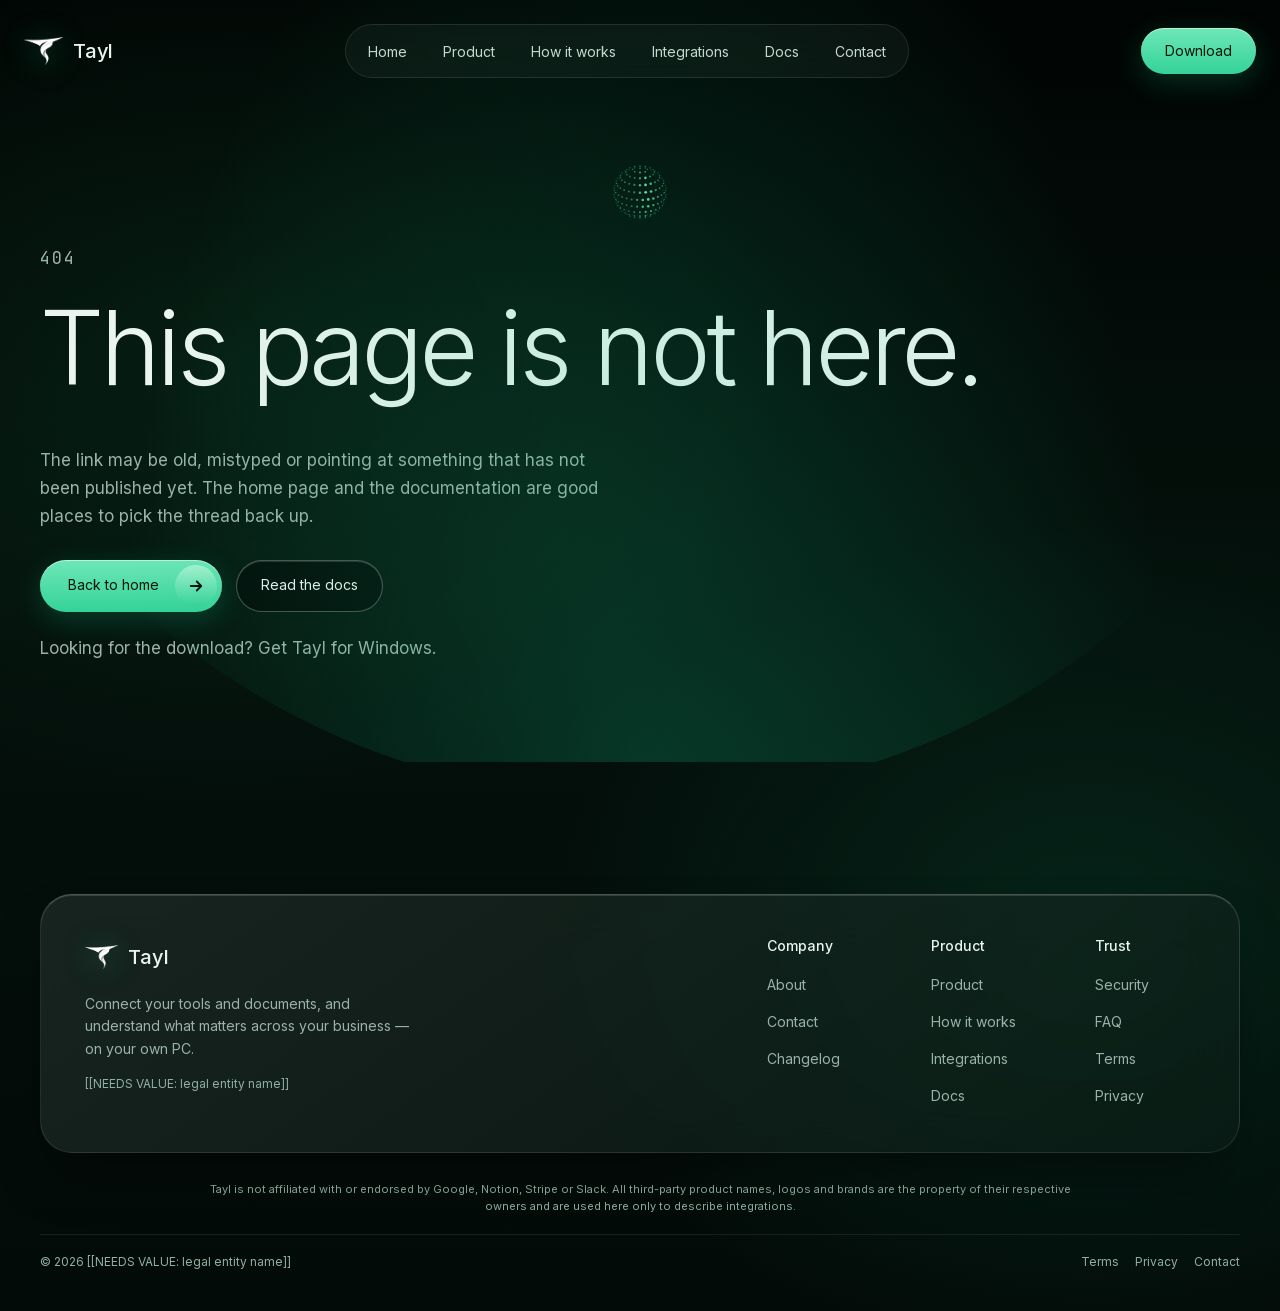
==== commit fa4e4da0: "Deploy site build from 82f7c22" ====
--- a/404/index.html
+++ b/404/index.html
@@ -1 +1 @@
-<!DOCTYPE html><html lang="en" class="_0bjUvq_variable yT9lVq_variable"><head><meta charSet="utf-8"/><meta name="viewport" content="width=device-width, initial-scale=1"/><link rel="preload" as="image" href="/tayl-logo-mark.png"/><link rel="stylesheet" href="/_next/static/chunks/07usffbejp4xw.css" data-precedence="next"/><link rel="preload" as="script" fetchPriority="low" href="/_next/static/chunks/2cy99g62ksls-.js"/><script src="/_next/static/chunks/2cjj6_kuijzr9.js" async=""></script><script src="/_next/static/chunks/38wna7vhf49b2.js" async=""></script><script src="/_next/static/chunks/442vfx08j-nf1.js" async=""></script><script src="/_next/static/chunks/turbopack-3-ry682tkyiqk.js" async=""></script><script src="/_next/static/chunks/1bi7x5td0u_f3.js" async=""></script><script src="/_next/static/chunks/0p9oeq57evo_q.js" async=""></script><script src="/_next/static/chunks/3k7w5_gj_jhl8.js" async=""></script><script src="/_next/static/chunks/24fjku2dnxh0z.js" async=""></script><script src="/_next/static/chunks/1b41gz3xdmkzc.js" async=""></script><meta name="robots" content="noindex"/><meta name="theme-color" content="#010503"/><meta name="color-scheme" content="dark"/><title>Page not found — Tayl</title><meta name="description" content="The page you were looking for could not be found. Return to the Tayl home page or read the documentation."/><meta name="application-name" content="Tayl"/><link rel="canonical" href="https://www.tayl.in/"/><meta property="og:title" content="Tayl — a Business OS that runs on your PC"/><meta property="og:description" content="Connect your tools, add your documents, and ask questions over your own business data. Tayl runs locally on your Windows PC, with evidence-backed answers and no Tayl-hosted storage for your data."/><meta property="og:url" content="https://www.tayl.in/"/><meta property="og:site_name" content="Tayl"/><meta property="og:locale" content="en_GB"/><meta property="og:image" content="https://www.tayl.in/og.png"/><meta property="og:image:width" content="1200"/><meta property="og:image:height" content="630"/><meta property="og:image:alt" content="Tayl — a Business OS that runs on your PC"/><meta property="og:type" content="website"/><meta name="twitter:card" content="summary_large_image"/><meta name="twitter:title" content="Tayl — a Business OS that runs on your PC"/><meta name="twitter:description" content="Connect your tools, add your documents, and ask questions over your own business data. Tayl runs locally on your Windows PC, with evidence-backed answers and no Tayl-hosted storage for your data."/><meta name="twitter:image" content="https://www.tayl.in/og.png"/><link rel="icon" href="/favicon.ico?favicon.13a0b25-iipy6.ico" sizes="48x48" type="image/x-icon"/><link rel="icon" href="/icon.png?icon.047p-jxouo-me.png" sizes="512x512" type="image/png"/><link rel="apple-touch-icon" href="/apple-icon.png?apple-icon.252szw-sd3a4i.png" sizes="180x180" type="image/png"/><meta name="next-size-adjust" content=""/><meta name="referrer" content="strict-origin-when-cross-origin"/><script src="/_next/static/chunks/0cz1d0mv5g_q7.js" noModule=""></script></head><body><div hidden=""><!--$--><!--/$--></div><a href="#main" class="skip-link">Skip to content</a><header class="site-header"><div class="nav-shell"><a class="nav-brand focus-ring" aria-label="Tayl home" href="/"><img alt="" aria-hidden="true" width="42" height="30" decoding="async" data-nimg="1" class="site-logo" style="color:transparent" src="/tayl-logo-mark.png"/><span>Tayl</span></a><nav class="nav-links" aria-label="Primary"><a class="nav-link focus-ring " href="/">Home</a><a class="nav-link focus-ring " href="/product/">Product</a><a class="nav-link focus-ring " href="/how-it-works/">How it works</a><a class="nav-link focus-ring " href="/integrations/">Integrations</a><a class="nav-link focus-ring " href="/docs/">Docs</a><a class="nav-link focus-ring " href="/contact/">Contact</a></nav><div class="nav-actions"><a class="pill-button pill-button--solid focus-ring  nav-download focus-ring" href="https://www.mediafire.com/file/8qnl97zwieaw5ee/Tayl_Setup_0.0.0.exe/file"><span>Download</span></a><button type="button" class="menu-toggle focus-ring" aria-expanded="false" aria-controls="mobile-navigation"><span class="sr-only">Open menu</span><span class="menu-icon " aria-hidden="true"><span></span><span></span></span></button></div></div><div id="mobile-navigation" class="mobile-panel" hidden="" aria-label="Mobile navigation"><nav aria-label="Mobile primary"><a class="mobile-link focus-ring " href="/">Home</a><a class="mobile-link focus-ring " href="/product/">Product</a><a class="mobile-link focus-ring " href="/how-it-works/">How it works</a><a class="mobile-link focus-ring " href="/integrations/">Integrations</a><a class="mobile-link focus-ring " href="/docs/">Docs</a><a class="mobile-link focus-ring " href="/contact/">Contact</a><a class="pill-button pill-button--solid focus-ring  mobile-download" href="/download/"><span>Download for Windows</span></a></nav></div></header><main id="main"><section class="error-page"><div class="error-page__glow" aria-hidden="true"></div><div class="container"><div class="error-orb"><div class="orb__box" style="width:64px;height:64px"><span class="orb__placeholder" style="width:64px;height:64px" aria-hidden="true"></span><canvas role="img" aria-label="Searching for the page" style="width:64px;height:64px;display:block"></canvas></div></div><p class="eyebrow">404</p><h1>This page is not here.</h1><p>The link may be old, mistyped or pointing at something that has not been published yet. The home page and the documentation are good places to pick the thread back up.</p><div class="error-page__actions"><a class="pill-button pill-button--solid focus-ring pill-button--arrow" href="/"><span>Back to home</span><span class="arrow-circle" aria-hidden="true"><svg width="18" height="18" viewBox="0 0 24 24" fill="none" stroke="currentColor" stroke-width="2.4" stroke-linecap="round" stroke-linejoin="round"><path d="M5 12h14M13 6l6 6-6 6"></path></svg></span></a><a class="pill-button pill-button--dark focus-ring" href="/docs/"><span>Read the docs</span></a></div><p class="small muted" style="margin-top:22px">Looking for the download? <a href="/download/">Get Tayl for Windows</a>.</p></div></section></main><!--$--><!--/$--><footer class="site-footer"><div class="container"><div class="footer-window"><div class="footer-intro"><a class="nav-brand focus-ring" aria-label="Tayl home" href="/"><img alt="" aria-hidden="true" loading="lazy" width="45" height="32" decoding="async" data-nimg="1" class="site-logo" style="color:transparent" src="/tayl-logo-mark.png"/><span>Tayl</span></a><p>Connect your tools and documents, and understand what matters across your business — on your own PC.</p><p class="footer-company">[[NEEDS VALUE: legal entity name]]</p></div><div class="footer-columns"><div><strong>Company</strong><a class="focus-ring" href="/about/">About</a><a class="focus-ring" href="/contact/">Contact</a><a class="focus-ring" href="/changelog/">Changelog</a></div><div><strong>Product</strong><a class="focus-ring" href="/product/">Product</a><a class="focus-ring" href="/how-it-works/">How it works</a><a class="focus-ring" href="/integrations/">Integrations</a><a class="focus-ring" href="/docs/">Docs</a></div><div><strong>Trust</strong><a class="focus-ring" href="/security/">Security</a><a class="focus-ring" href="/faq/">FAQ</a><a class="focus-ring" href="/terms/">Terms</a><a class="focus-ring" href="/privacy/">Privacy</a></div></div></div><div class="footer-meta"><p class="footer-disclaimer">Tayl is not affiliated with or endorsed by Google, Notion, Stripe or Slack. All third-party product names, logos and brands are the property of their respective owners and are used here only to describe integrations.</p><div class="footer-meta-row"><p>© <!-- -->2026<!-- --> <!-- -->[[NEEDS VALUE: legal entity name]]</p><div class="footer-small-links"><a class="focus-ring" href="/terms/">Terms</a><a class="focus-ring" href="/privacy/">Privacy</a><a class="focus-ring" href="/contact/">Contact</a></div></div></div></div></footer><noscript><style>.reveal{opacity:1 !important;transform:none !important}</style></noscript><script id="_R_">(globalThis["TURBOPACK"] || (globalThis["TURBOPACK"] = [])).push({"otherChunks":["static/chunks/2cy99g62ksls-.js","static/chunks/2cjj6_kuijzr9.js","static/chunks/38wna7vhf49b2.js","static/chunks/442vfx08j-nf1.js"],"runtimeModuleIds":[94814]});</script><script src="/_next/static/chunks/2cy99g62ksls-.js" async=""></script><script>(self.__next_f=self.__next_f||[]).push([0])</script><script>self.__next_f.push([1,"1:\"$Sreact.fragment\"\n2:\"/_next/static/chunks/1bi7x5td0u_f3.js\"\n3:\"/_next/static/chunks/0p9oeq57evo_q.js\"\n4:I[19250,[\"$2\",\"$3\"],\"SiteHeader\"]\n5:I[73946,[\"$2\",\"$3\"],\"default\"]\n6:\"/_next/static/chunks/3k7w5_gj_jhl8.js\"\n7:I[836,[\"$2\",\"$3\",\"$6\"],\"default\"]\n8:I[45514,[\"$2\",\"$3\"],\"default\"]\n9:\"/_next/static/chunks/24fjku2dnxh0z.js\"\na:I[29993,[\"$2\",\"$3\",\"$9\"],\"Orb\"]\nb:I[42367,[\"$2\",\"$3\",\"$9\"],\"\"]\nc:I[6353,[\"$2\",\"$3\"],\"Image\"]\n16:\"/_next/static/chunks/1b41gz3xdmkzc.js\"\n17:I[66083,[\"$2\",\"$3\",\"$16\"],\"default\"]\n:HL[\"/_next/static/chunks/07usffbejp4xw.css\",\"style\"]\n12:X\n13:[[\"children\",{\"s\":\"__PAGE__\",\"h\":512,\"d\":{\"r\":\"$L14\",\"p\":false,\"v\":null}}]]\n10:[[\"children\",{\"s\":\"/_not-found\",\"h\":512,\"d\":{\"r\":\"$L11\",\"p\":false,\"v\":\"$12\"},\"c\":\"$Q13\"}]]\n0:{\"P\":null,\"c\":[\"\",\"_not-found\",\"\"],\"q\":\"\",\"i\":false,\"t\":{\"t\":{\"s\":\"\",\"h\":528,\"d\":{\"r\":[\"$\",\"$1\",\"c\",{\"children\":[[[\"$\",\"link\",\"0\",{\"rel\":\"stylesheet\",\"href\":\"/_next/static/chunks/07usffbejp4xw.css\",\"precedence\":\"next\",\"crossOrigin\":\"$undefined\",\"nonce\":\"$undefined\"}],[\"$\",\"script\",\"script-0\",{\"src\":\"/_next/static/chunks/1bi7x5td0u_f3.js\",\"async\":true,\"nonce\":\"$undefined\"}],[\"$\",\"script\",\"script-1\",{\"src\":\"/_next/static/chunks/0p9oeq57evo_q.js\",\"async\":true,\"nonce\":\"$undefined\"}]],[\"$\",\"html\",null,{\"lang\":\"en\",\"className\":\"_0bjUvq_variable yT9lVq_variable\",\"children\":[\"$\",\"body\",null,{\"children\":[[\"$\",\"a\",null,{\"href\":\"#main\",\"className\":\"skip-link\",\"children\":\"Skip to content\"}],[\"$\",\"$L4\",null,{}],[\"$\",\"$L5\",null,{\"parallelRouterKey\":\"children\",\"error\":\"$7\",\"errorStyles\":[],\"errorScripts\":[[\"$\",\"script\",\"script-0\",{\"src\":\"/_next/static/chunks/3k7w5_gj_jhl8.js\",\"async\":true,\"nonce\":\"$undefined\"}]],\"template\":[\"$\",\"$L8\",null,{}],\"templateStyles\":\"$undefined\",\"templateScripts\":\"$undefined\",\"notFound\":[[\"$\",\"main\",null,{\"id\":\"main\",\"children\":[\"$\",\"section\",null,{\"className\":\"error-page\",\"children\":[[\"$\",\"div\",null,{\"className\":\"error-page__glow\",\"aria-hidden\":\"true\"}],[\"$\",\"div\",null,{\"className\":\"container\",\"children\":[[\"$\",\"div\",null,{\"className\":\"error-orb\",\"children\":[\"$\",\"$La\",null,{\"state\":\"searching\",\"size\":\"lg\",\"paused\":false,\"label\":\"Searching for the page\",\"decorative\":false}]}],[\"$\",\"p\",null,{\"className\":\"eyebrow\",\"children\":\"404\"}],[\"$\",\"h1\",null,{\"children\":\"This page is not here.\"}],[\"$\",\"p\",null,{\"children\":\"The link may be old, mistyped or pointing at something that has not been published yet. The home page and the documentation are good places to pick the thread back up.\"}],[\"$\",\"div\",null,{\"className\":\"error-page__actions\",\"children\":[[\"$\",\"$Lb\",null,{\"className\":\"pill-button pill-button--solid focus-ring pill-button--arrow\",\"href\":\"/\",\"children\":[[\"$\",\"span\",null,{\"children\":\"Back to home\"}],[\"$\",\"span\",null,{\"className\":\"arrow-circle\",\"aria-hidden\":\"true\",\"children\":[\"$\",\"svg\",null,{\"width\":\"18\",\"height\":\"18\",\"viewBox\":\"0 0 24 24\",\"fill\":\"none\",\"stroke\":\"currentColor\",\"strokeWidth\":\"2.4\",\"strokeLinecap\":\"round\",\"strokeLinejoin\":\"round\",\"children\":[\"$\",\"path\",null,{\"d\":\"M5 12h14M13 6l6 6-6 6\"}]}]}]]}],[\"$\",\"$Lb\",null,{\"className\":\"pill-button pill-button--dark focus-ring\",\"href\":\"/docs\",\"children\":[[\"$\",\"span\",null,{\"children\":\"Read the docs\"}],null]}]]}],[\"$\",\"p\",null,{\"className\":\"small muted\",\"style\":{\"marginTop\":22},\"children\":[\"Looking for the download? \",[\"$\",\"$Lb\",null,{\"href\":\"/download\",\"children\":\"Get Tayl for Windows\"}],\".\"]}]]}]]}]}],[]],\"forbidden\":\"$undefined\",\"unauthorized\":\"$undefined\"}],[\"$\",\"footer\",null,{\"className\":\"site-footer\",\"children\":[\"$\",\"div\",null,{\"className\":\"container\",\"children\":[[\"$\",\"div\",null,{\"className\":\"footer-window\",\"children\":[[\"$\",\"div\",null,{\"className\":\"footer-intro\",\"children\":[[\"$\",\"$Lb\",null,{\"href\":\"/\",\"className\":\"nav-brand focus-ring\",\"aria-label\":\"Tayl home\",\"children\":[[\"$\",\"$Lc\",null,{\"src\":\"/tayl-logo-mark.png\",\"alt\":\"\",\"aria-hidden\":\"true\",\"width\":45,\"height\":32,\"priority\":false,\"className\":\"site-logo\",\"sizes\":\"45px\"}],[\"$\",\"span\",null,{\"children\":\"Tayl\"}]]}],[\"$\",\"p\",null,{\"children\":\"Connect your tools and documents, and understand what matters across your business — on your own PC.\"}],[\"$\",\"p\",null,{\"className\":\"footer-company\",\"children\":[\"[[NEEDS VALUE: legal entity name]]\",null]}]]}],[\"$\",\"div\",null,{\"className\":\"footer-columns\",\"children\":[[\"$\",\"div\",\"Company\",{\"children\":[[\"$\",\"strong\",null,{\"children\":\"Company\"}],[[\"$\",\"$Lb\",\"/about\",{\"href\":\"/about\",\"className\":\"focus-ring\",\"children\":\"About\"}],[\"$\",\"$Lb\",\"/contact\",{\"href\":\"/contact\",\"className\":\"focus-ring\",\"children\":\"Contact\"}],[\"$\",\"$Lb\",\"/changelog\",{\"href\":\"/changelog\",\"className\":\"focus-ring\",\"children\":\"Changelog\"}]]]}],[\"$\",\"div\",\"Product\",{\"children\":[[\"$\",\"strong\",null,{\"children\":\"Product\"}],[[\"$\",\"$Lb\",\"/product\",{\"href\":\"/product\",\"className\":\"focus-ring\",\"children\":\"Product\"}],[\"$\",\"$Lb\",\"/how-it-works\",{\"href\":\"/how-it-works\",\"className\":\"focus-ring\",\"children\":\"How it works\"}],[\"$\",\"$Lb\",\"/integrations\",{\"href\":\"/integrations\",\"className\":\"focus-ring\",\"children\":\"Integrations\"}],[\"$\",\"$Lb\",\"/docs\",{\"href\":\"/docs\",\"className\":\"focus-ring\",\"children\":\"Docs\"}]]]}],[\"$\",\"div\",\"Trust\",{\"children\":[[\"$\",\"strong\",null,{\"children\":\"Trust\"}],[[\"$\",\"$Lb\",\"/security\",{\"href\":\"/security\",\"className\":\"focus-ring\",\"children\":\"Security\"}],[\"$\",\"$Lb\",\"/faq\",{\"href\":\"/faq\",\"className\":\"focus-ring\",\"children\":\"FAQ\"}],[\"$\",\"$Lb\",\"/terms\",{\"href\":\"/terms\",\"className\":\"focus-ring\",\"children\":\"Terms\"}],[\"$\",\"$Lb\",\"/privacy\",{\"href\":\"/privacy\",\"className\":\"focus-ring\",\"children\":\"Privacy\"}]]]}]]}]]}],[\"$\",\"div\",null,{\"className\":\"footer-meta\",\"children\":[[\"$\",\"p\",null,{\"className\":\"footer-disclaimer\",\"children\":\"Tayl is not affiliated with or endorsed by Google, Notion, Stripe or Slack. All third-party product names, logos and brands are the property of their respective owners and are used here only to describe integrations.\"}],\"$Ld\"]}]]}]}],\"$Le\",\"$Lf\",null]}]}]]}],\"p\":false,\"v\":null},\"c\":\"$Q10\"},\"h\":{\"r\":\"$L15\",\"p\":false,\"v\":null}},\"m\":\"$undefined\",\"G\":[\"$17\",[\"$L18\"]],\"S\":true,\"r\":\"$undefined\",\"s\":\"$undefined\",\"a\":\"$undefined\",\"l\":\"$undefined\",\"p\":\"$undefined\",\"d\":\"$undefined\",\"b\":\"CLzX_5EQxFfVW55dtwSK4\"}\n1a:I[247,[\"$2\",\"$3\"],\"OutletBoundary\"]\n1b:\"$Sreact.suspense\"\n1d:\"ViewportBoundary\"\n1e:I[247,[\"$2\",\"$3\"],\"$1d\"]\n20:\"MetadataBoundary\"\n21:I[247,[\"$2\",\"$3\"],\"$20\"]\nd:[\"$\",\"div\",null,{\"className\":\"footer-meta-row\",\"children\":[[\"$\",\"p\",null,{\"children\":[\"© \",2026,\" \",\"[[NEEDS VALUE: legal entity name]]\"]}],[\"$\",\"div\",null,{\"className\":\"footer-small-links\",\"children\":[[\"$\",\"$Lb\",null,{\"href\":\"/terms\",\"className\":\"focus-ring\",\"children\":\"Terms\"}],[\"$\",\"$Lb\",null,{\"href\":\"/privacy\",\"className\":\"focus-ring\",\"children\":\"Privacy\"}],[\"$\",\"$Lb\",null,{\"href\":\"/contact\",\"className\":\"focus-ring\",\"children\":\"Contact\"}],[]]}]]}]\n19:[\"$\",\"style\",null,{\"children\":\".reveal{opacity:1 !important;transform:none !important}\"}]\ne:[\"$\",\"noscript\",null,{\"children\":\"$19\"}]\nf:[\"$\",\"meta\",null,{\"name\":\"referrer\",\"content\":\"strict-origin-when-cross-origin\"}]\n11:[\"$\",\"$1\",\"c\",{\"children\":[null,[\"$\",\"$L5\",null,{\"parallelRouterKey\":\"children\",\"error\":\"$undefined\",\"errorStyles\":\"$undefined\",\"errorScripts\":\"$undefined\",\"template\":[\"$\",\"$L8\",null,{}],\"templateStyles\":\"$undefined\",\"templateScripts\":\"$undefined\",\"notFound\":\"$undefined\",\"forbidden\":\"$undefined\",\"unauthorized\":\"$undefined\"}]]}]\n14:[\"$\",\"$1\",\"c\",{\"children\":[[\"$\",\"main\",null,{\"id\":\"main\",\"children\":[\"$\",\"section\",null,{\"className\":\"error-page\",\"children\":[[\"$\",\"div\",null,{\"className\":\"error-page__glow\",\"aria-hidden\":\"true\"}],[\"$\",\"div\",null,{\"className\":\"container\",\"children\":[[\"$\",\"div\",null,{\"className\":\"error-orb\",\"children\":[\"$\",\"$La\",null,{\"state\":\"searching\",\"size\":\"lg\",\"paused\":false,\"label\":\"Searching for the page\",\"decorative\":false}]}],[\"$\",\"p\",null,{\"className\":\"eyebrow\",\"children\":\"404\"}],[\"$\",\"h1\",null,{\"children\":\"This page is not here.\"}],[\"$\",\"p\",null,{\"children\":\"The link may be old, mistyped or pointing at something that has not been published yet. The home page and the documentation are good places to pick the thread back up.\"}],[\"$\",\"div\",null,{\"className\":\"error-page__actions\",\"children\":[[\"$\",\"$Lb\",null,{\"className\":\"pill-button pill-button--solid focus-ring pill-button--arrow\",\"href\":\"/\",\"children\":[[\"$\",\"span\",null,{\"children\":\"Back to home\"}],[\"$\",\"span\",null,{\"className\":\"arrow-circle\",\"aria-hidden\":\"true\",\"children\":[\"$\",\"svg\",null,{\"width\":\"18\",\"height\":\"18\",\"viewBox\":\"0 0 24 24\",\"fill\":\"none\",\"stroke\":\"currentColor\",\"strokeWidth\":\"2.4\",\"strokeLinecap\":\"round\",\"strokeLinejoin\":\"round\",\"children\":[\"$\",\"path\",null,{\"d\":\"M5 12h14M13 6l6 6-6 6\"}]}]}]]}],[\"$\",\"$Lb\",null,{\"className\":\"pill-button pill-button--dark focus-ring\",\"href\":\"/docs\",\"children\":[[\"$\",\"span\",null,{\"children\":\"Read the docs\"}],null]}]]}],[\"$\",\"p\",null,{\"className\":\"small muted\",\"style\":{\"marginTop\":22},\"children\":[\"Looking for the download? \",[\"$\",\"$Lb\",null,{\"href\":\"/download\",\"children\":\"Get Tayl for Windows\"}],\".\"]}]]}]]}]}],[[\"$\",\"script\",\"script-0\",{\"src\":\"/_next/static/chunks/24fjku2dnxh0z.js\",\"async\":true,\"nonce\":\"$undefined\"}]],[\"$\",\"$L1a\",null,{\"children\":[\"$\",\"$1b\",null,{\"name\":\"Next.MetadataOutlet\",\"children\":\"$@1c\"}]}]]}]\n15:[\"$\",\"$1\",\"h\",{\"children\":[[\"$\",\"meta\",null,{\"name\":\"robots\",\"content\":\"noindex\"}],[\"$\",\"$L1e\",null,{\"children\":\"$L1f\"}],[\"$\",\"$L21\",null,{\"children\":[[\"$\",\"div\",null,{\"hidden\":true,\"children\":[\"$\",\"$1b\",null,{\"name\":\"Next.Metadata\",\"children\":\"$L22\"}]}],null]}],[\"$\",\"meta\",null,{\"name\":\"next-size-adjust\",\"content\":\"\"}]]}]\n18:[\"$\",\"link\",\"0\",{\"rel\":\"stylesheet\",\"href\":\"/_next/static/chunks/07usffbejp4xw.css\",\"precedence\":\"next\",\"crossOrigin\":\"$undefined\",\"nonce\":\"$undefined\"}]\n12:C\n1f:[[\"$\",\"meta\",\"0\",{\"charSet\":\"utf-8\"}],[\"$\",\"meta\",\"1\",{\"name\":\"viewport\",\"content\":\"width=device-width, initial-scale=1\"}],[\"$\",\"meta\",\"2\",{\"name\":\"theme-color\",\"content\":\"#010503\"}],[\"$\",\"meta\",\"3\",{\"name\":\"color-scheme\",\"content\":\"dark\"}]]\n23:I[98851,[\"$2\",\"$3\"],\"IconMark\"]\n1c:null\n22:[[\"$\",\"title\",\"0\",{\"children\":\"Page not found — Tayl\"}],[\"$\",\"meta\",\"1\",{\"name\":\"description\",\"content\":\"The page you were looking for could not be found. Return to the Tayl home page or read the documentation.\"}],[\"$\",\"meta\",\"2\",{\"name\":\"application-name\",\"content\":\"Tayl\"}],[\"$\",\"link\",\"3\",{\"rel\":\"canonical\",\"href\":\"https://www.tayl.in/\"}],[\"$\",\"meta\",\"4\",{\"property\":\"og:title\",\"content\":\"Tayl — a Business OS that runs on your PC\"}],[\"$\",\"meta\",\"5\",{\"property\":\"og:description\",\"content\":\"Connect your tools, add your documents, and ask questions over your own business data. Tayl runs locally on your Windows PC, with evidence-backed answers and no Tayl-hosted storage for your data.\"}],[\"$\",\"meta\",\"6\",{\"property\":\"og:url\",\"content\":\"https://www.tayl.in/\"}],[\"$\",\"meta\",\"7\",{\"property\":\"og:site_name\",\"content\":\"Tayl\"}],[\"$\",\"meta\",\"8\",{\"property\":\"og:locale\",\"content\":\"en_GB\"}],[\"$\",\"meta\",\"9\",{\"property\":\"og:image\",\"content\":\"https://www.tayl.in/og.png\"}],[\"$\",\"meta\",\"10\",{\"property\":\"og:image:width\",\"content\":\"1200\"}],[\"$\",\"meta\",\"11\",{\"property\":\"og:image:height\",\"content\":\"630\"}],[\"$\",\"meta\",\"12\",{\"property\":\"og:image:alt\",\"content\":\"Tayl — a Business OS that runs on your PC\"}],[\"$\",\"meta\",\"13\",{\"property\":\"og:type\",\"content\":\"website\"}],[\"$\",\"meta\",\"14\",{\"name\":\"twitter:card\",\"content\":\"summary_large_image\"}],[\"$\",\"meta\",\"15\",{\"name\":\"twitter:title\",\"content\":\"Tayl — a Business OS that runs on your PC\"}],[\"$\",\"meta\",\"16\",{\"name\":\"twitter:description\",\"content\":\"Connect your tools, add your documents, and ask questions over your own business data. Tayl runs locally on your Windows PC, with evidence-backed answers and no Tayl-hosted storage for your data.\"}],[\"$\",\"meta\",\"17\",{\"name\":\"twitter:image\",\"content\":\"https://www.tayl.in/og.png\"}],[\"$\",\"link\",\"18\",{\"rel\":\"icon\",\"href\":\"/favicon.ico?favicon.13a0b25-iipy6.ico\",\"sizes\":\"48x48\",\"type\":\"image/x-icon\"}],[\"$\",\"link\",\"19\",{\"rel\":\"icon\",\"href\":\"/icon.png?icon.047p-jxouo-me.png\",\"sizes\":\"512x512\",\"type\":\"image/png\"}],[\"$\",\"link\",\"20\",{\"rel\":\"apple-touch-icon\",\"href\":\"/apple-icon.png?apple-icon.252szw-sd3a4i.png\",\"sizes\":\"180x180\",\"type\":\"image/png\"}],[\"$\",\"$L23\",\"21\",{}]]\n"])</script></body></html>+<!DOCTYPE html><html lang="en" class="_0bjUvq_variable yT9lVq_variable"><head><meta charSet="utf-8"/><meta name="viewport" content="width=device-width, initial-scale=1"/><link rel="preload" as="image" href="/tayl-logo-mark.png"/><link rel="stylesheet" href="/_next/static/chunks/0q8h_0pr-r9f6.css" data-precedence="next"/><link rel="preload" as="script" fetchPriority="low" href="/_next/static/chunks/2cy99g62ksls-.js"/><script src="/_next/static/chunks/2cjj6_kuijzr9.js" async=""></script><script src="/_next/static/chunks/38wna7vhf49b2.js" async=""></script><script src="/_next/static/chunks/442vfx08j-nf1.js" async=""></script><script src="/_next/static/chunks/turbopack-3-ry682tkyiqk.js" async=""></script><script src="/_next/static/chunks/1bi7x5td0u_f3.js" async=""></script><script src="/_next/static/chunks/0p9oeq57evo_q.js" async=""></script><script src="/_next/static/chunks/3k7w5_gj_jhl8.js" async=""></script><script src="/_next/static/chunks/24fjku2dnxh0z.js" async=""></script><script src="/_next/static/chunks/1b41gz3xdmkzc.js" async=""></script><meta name="robots" content="noindex"/><meta name="theme-color" content="#010503"/><meta name="color-scheme" content="dark"/><title>Page not found — Tayl</title><meta name="description" content="The page you were looking for could not be found. Return to the Tayl home page or read the documentation."/><meta name="application-name" content="Tayl"/><link rel="canonical" href="https://www.tayl.in/"/><meta property="og:title" content="Tayl — a Business OS that runs on your PC"/><meta property="og:description" content="Connect your tools, add your documents, and ask questions over your own business data. Tayl runs locally on your Windows PC, with evidence-backed answers and no Tayl-hosted storage for your data."/><meta property="og:url" content="https://www.tayl.in/"/><meta property="og:site_name" content="Tayl"/><meta property="og:locale" content="en_GB"/><meta property="og:image" content="https://www.tayl.in/og.png"/><meta property="og:image:width" content="1200"/><meta property="og:image:height" content="630"/><meta property="og:image:alt" content="Tayl — a Business OS that runs on your PC"/><meta property="og:type" content="website"/><meta name="twitter:card" content="summary_large_image"/><meta name="twitter:title" content="Tayl — a Business OS that runs on your PC"/><meta name="twitter:description" content="Connect your tools, add your documents, and ask questions over your own business data. Tayl runs locally on your Windows PC, with evidence-backed answers and no Tayl-hosted storage for your data."/><meta name="twitter:image" content="https://www.tayl.in/og.png"/><link rel="icon" href="/favicon.ico?favicon.13a0b25-iipy6.ico" sizes="48x48" type="image/x-icon"/><link rel="icon" href="/icon.png?icon.047p-jxouo-me.png" sizes="512x512" type="image/png"/><link rel="apple-touch-icon" href="/apple-icon.png?apple-icon.252szw-sd3a4i.png" sizes="180x180" type="image/png"/><meta name="next-size-adjust" content=""/><meta name="referrer" content="strict-origin-when-cross-origin"/><script src="/_next/static/chunks/0cz1d0mv5g_q7.js" noModule=""></script></head><body><div hidden=""><!--$--><!--/$--></div><a href="#main" class="skip-link">Skip to content</a><header class="site-header"><div class="nav-shell"><a class="nav-brand focus-ring" aria-label="Tayl home" href="/"><img alt="" aria-hidden="true" width="42" height="30" decoding="async" data-nimg="1" class="site-logo" style="color:transparent" src="/tayl-logo-mark.png"/><span>Tayl</span></a><nav class="nav-links" aria-label="Primary"><a class="nav-link focus-ring " href="/">Home</a><a class="nav-link focus-ring " href="/product/">Product</a><a class="nav-link focus-ring " href="/how-it-works/">How it works</a><a class="nav-link focus-ring " href="/integrations/">Integrations</a><a class="nav-link focus-ring " href="/docs/">Docs</a><a class="nav-link focus-ring " href="/contact/">Contact</a></nav><div class="nav-actions"><a class="pill-button pill-button--solid focus-ring  nav-download focus-ring" href="https://www.mediafire.com/file/8qnl97zwieaw5ee/Tayl_Setup_0.0.0.exe/file"><span>Download</span></a><button type="button" class="menu-toggle focus-ring" aria-expanded="false" aria-controls="mobile-navigation"><span class="sr-only">Open menu</span><span class="menu-icon " aria-hidden="true"><span></span><span></span></span></button></div></div><div id="mobile-navigation" class="mobile-panel" hidden="" aria-label="Mobile navigation"><nav aria-label="Mobile primary"><a class="mobile-link focus-ring " href="/">Home</a><a class="mobile-link focus-ring " href="/product/">Product</a><a class="mobile-link focus-ring " href="/how-it-works/">How it works</a><a class="mobile-link focus-ring " href="/integrations/">Integrations</a><a class="mobile-link focus-ring " href="/docs/">Docs</a><a class="mobile-link focus-ring " href="/contact/">Contact</a><a class="pill-button pill-button--solid focus-ring  mobile-download" href="/download/"><span>Download for Windows</span></a></nav></div></header><main id="main"><section class="error-page"><div class="error-page__glow" aria-hidden="true"></div><div class="container"><div class="error-orb"><div class="orb__box" style="width:64px;height:64px"><span class="orb__placeholder" style="width:64px;height:64px" aria-hidden="true"></span><canvas role="img" aria-label="Searching for the page" style="width:64px;height:64px;display:block"></canvas></div></div><p class="eyebrow">404</p><h1>This page is not here.</h1><p>The link may be old, mistyped or pointing at something that has not been published yet. The home page and the documentation are good places to pick the thread back up.</p><div class="error-page__actions"><a class="pill-button pill-button--solid focus-ring pill-button--arrow" href="/"><span>Back to home</span><span class="arrow-circle" aria-hidden="true"><svg width="18" height="18" viewBox="0 0 24 24" fill="none" stroke="currentColor" stroke-width="2.4" stroke-linecap="round" stroke-linejoin="round"><path d="M5 12h14M13 6l6 6-6 6"></path></svg></span></a><a class="pill-button pill-button--dark focus-ring" href="/docs/"><span>Read the docs</span></a></div><p class="small muted" style="margin-top:22px">Looking for the download? <a href="/download/">Get Tayl for Windows</a>.</p></div></section></main><!--$--><!--/$--><footer class="site-footer"><div class="container"><div class="footer-window"><div class="footer-intro"><a class="nav-brand focus-ring" aria-label="Tayl home" href="/"><img alt="" aria-hidden="true" loading="lazy" width="45" height="32" decoding="async" data-nimg="1" class="site-logo" style="color:transparent" src="/tayl-logo-mark.png"/><span>Tayl</span></a><p>Connect your tools and documents, and understand what matters across your business — on your own PC.</p><p class="footer-company">[[NEEDS VALUE: legal entity name]]</p></div><div class="footer-columns"><div><strong>Company</strong><a class="focus-ring" href="/about/">About</a><a class="focus-ring" href="/contact/">Contact</a><a class="focus-ring" href="/changelog/">Changelog</a></div><div><strong>Product</strong><a class="focus-ring" href="/product/">Product</a><a class="focus-ring" href="/how-it-works/">How it works</a><a class="focus-ring" href="/integrations/">Integrations</a><a class="focus-ring" href="/docs/">Docs</a></div><div><strong>Trust</strong><a class="focus-ring" href="/security/">Security</a><a class="focus-ring" href="/faq/">FAQ</a><a class="focus-ring" href="/terms/">Terms</a><a class="focus-ring" href="/privacy/">Privacy</a></div></div></div><div class="footer-meta"><p class="footer-disclaimer">Tayl is not affiliated with or endorsed by Google, Notion, Stripe or Slack. All third-party product names, logos and brands are the property of their respective owners and are used here only to describe integrations.</p><div class="footer-meta-row"><p>© <!-- -->2026<!-- --> <!-- -->[[NEEDS VALUE: legal entity name]]</p><div class="footer-small-links"><a class="focus-ring" href="/terms/">Terms</a><a class="focus-ring" href="/privacy/">Privacy</a><a class="focus-ring" href="/contact/">Contact</a></div></div></div></div></footer><noscript><style>.reveal{opacity:1 !important;transform:none !important}</style></noscript><script id="_R_">(globalThis["TURBOPACK"] || (globalThis["TURBOPACK"] = [])).push({"otherChunks":["static/chunks/2cy99g62ksls-.js","static/chunks/2cjj6_kuijzr9.js","static/chunks/38wna7vhf49b2.js","static/chunks/442vfx08j-nf1.js"],"runtimeModuleIds":[94814]});</script><script src="/_next/static/chunks/2cy99g62ksls-.js" async=""></script><script>(self.__next_f=self.__next_f||[]).push([0])</script><script>self.__next_f.push([1,"1:\"$Sreact.fragment\"\n2:\"/_next/static/chunks/1bi7x5td0u_f3.js\"\n3:\"/_next/static/chunks/0p9oeq57evo_q.js\"\n4:I[19250,[\"$2\",\"$3\"],\"SiteHeader\"]\n5:I[73946,[\"$2\",\"$3\"],\"default\"]\n6:\"/_next/static/chunks/3k7w5_gj_jhl8.js\"\n7:I[836,[\"$2\",\"$3\",\"$6\"],\"default\"]\n8:I[45514,[\"$2\",\"$3\"],\"default\"]\n9:\"/_next/static/chunks/24fjku2dnxh0z.js\"\na:I[29993,[\"$2\",\"$3\",\"$9\"],\"Orb\"]\nb:I[42367,[\"$2\",\"$3\",\"$9\"],\"\"]\nc:I[6353,[\"$2\",\"$3\"],\"Image\"]\n16:\"/_next/static/chunks/1b41gz3xdmkzc.js\"\n17:I[66083,[\"$2\",\"$3\",\"$16\"],\"default\"]\n:HL[\"/_next/static/chunks/0q8h_0pr-r9f6.css\",\"style\"]\n12:X\n13:[[\"children\",{\"s\":\"__PAGE__\",\"h\":512,\"d\":{\"r\":\"$L14\",\"p\":false,\"v\":null}}]]\n10:[[\"children\",{\"s\":\"/_not-found\",\"h\":512,\"d\":{\"r\":\"$L11\",\"p\":false,\"v\":\"$12\"},\"c\":\"$Q13\"}]]\n0:{\"P\":null,\"c\":[\"\",\"_not-found\",\"\"],\"q\":\"\",\"i\":false,\"t\":{\"t\":{\"s\":\"\",\"h\":528,\"d\":{\"r\":[\"$\",\"$1\",\"c\",{\"children\":[[[\"$\",\"link\",\"0\",{\"rel\":\"stylesheet\",\"href\":\"/_next/static/chunks/0q8h_0pr-r9f6.css\",\"precedence\":\"next\",\"crossOrigin\":\"$undefined\",\"nonce\":\"$undefined\"}],[\"$\",\"script\",\"script-0\",{\"src\":\"/_next/static/chunks/1bi7x5td0u_f3.js\",\"async\":true,\"nonce\":\"$undefined\"}],[\"$\",\"script\",\"script-1\",{\"src\":\"/_next/static/chunks/0p9oeq57evo_q.js\",\"async\":true,\"nonce\":\"$undefined\"}]],[\"$\",\"html\",null,{\"lang\":\"en\",\"className\":\"_0bjUvq_variable yT9lVq_variable\",\"children\":[\"$\",\"body\",null,{\"children\":[[\"$\",\"a\",null,{\"href\":\"#main\",\"className\":\"skip-link\",\"children\":\"Skip to content\"}],[\"$\",\"$L4\",null,{}],[\"$\",\"$L5\",null,{\"parallelRouterKey\":\"children\",\"error\":\"$7\",\"errorStyles\":[],\"errorScripts\":[[\"$\",\"script\",\"script-0\",{\"src\":\"/_next/static/chunks/3k7w5_gj_jhl8.js\",\"async\":true,\"nonce\":\"$undefined\"}]],\"template\":[\"$\",\"$L8\",null,{}],\"templateStyles\":\"$undefined\",\"templateScripts\":\"$undefined\",\"notFound\":[[\"$\",\"main\",null,{\"id\":\"main\",\"children\":[\"$\",\"section\",null,{\"className\":\"error-page\",\"children\":[[\"$\",\"div\",null,{\"className\":\"error-page__glow\",\"aria-hidden\":\"true\"}],[\"$\",\"div\",null,{\"className\":\"container\",\"children\":[[\"$\",\"div\",null,{\"className\":\"error-orb\",\"children\":[\"$\",\"$La\",null,{\"state\":\"searching\",\"size\":\"lg\",\"paused\":false,\"label\":\"Searching for the page\",\"decorative\":false}]}],[\"$\",\"p\",null,{\"className\":\"eyebrow\",\"children\":\"404\"}],[\"$\",\"h1\",null,{\"children\":\"This page is not here.\"}],[\"$\",\"p\",null,{\"children\":\"The link may be old, mistyped or pointing at something that has not been published yet. The home page and the documentation are good places to pick the thread back up.\"}],[\"$\",\"div\",null,{\"className\":\"error-page__actions\",\"children\":[[\"$\",\"$Lb\",null,{\"className\":\"pill-button pill-button--solid focus-ring pill-button--arrow\",\"href\":\"/\",\"children\":[[\"$\",\"span\",null,{\"children\":\"Back to home\"}],[\"$\",\"span\",null,{\"className\":\"arrow-circle\",\"aria-hidden\":\"true\",\"children\":[\"$\",\"svg\",null,{\"width\":\"18\",\"height\":\"18\",\"viewBox\":\"0 0 24 24\",\"fill\":\"none\",\"stroke\":\"currentColor\",\"strokeWidth\":\"2.4\",\"strokeLinecap\":\"round\",\"strokeLinejoin\":\"round\",\"children\":[\"$\",\"path\",null,{\"d\":\"M5 12h14M13 6l6 6-6 6\"}]}]}]]}],[\"$\",\"$Lb\",null,{\"className\":\"pill-button pill-button--dark focus-ring\",\"href\":\"/docs\",\"children\":[[\"$\",\"span\",null,{\"children\":\"Read the docs\"}],null]}]]}],[\"$\",\"p\",null,{\"className\":\"small muted\",\"style\":{\"marginTop\":22},\"children\":[\"Looking for the download? \",[\"$\",\"$Lb\",null,{\"href\":\"/download\",\"children\":\"Get Tayl for Windows\"}],\".\"]}]]}]]}]}],[]],\"forbidden\":\"$undefined\",\"unauthorized\":\"$undefined\"}],[\"$\",\"footer\",null,{\"className\":\"site-footer\",\"children\":[\"$\",\"div\",null,{\"className\":\"container\",\"children\":[[\"$\",\"div\",null,{\"className\":\"footer-window\",\"children\":[[\"$\",\"div\",null,{\"className\":\"footer-intro\",\"children\":[[\"$\",\"$Lb\",null,{\"href\":\"/\",\"className\":\"nav-brand focus-ring\",\"aria-label\":\"Tayl home\",\"children\":[[\"$\",\"$Lc\",null,{\"src\":\"/tayl-logo-mark.png\",\"alt\":\"\",\"aria-hidden\":\"true\",\"width\":45,\"height\":32,\"priority\":false,\"className\":\"site-logo\",\"sizes\":\"45px\"}],[\"$\",\"span\",null,{\"children\":\"Tayl\"}]]}],[\"$\",\"p\",null,{\"children\":\"Connect your tools and documents, and understand what matters across your business — on your own PC.\"}],[\"$\",\"p\",null,{\"className\":\"footer-company\",\"children\":[\"[[NEEDS VALUE: legal entity name]]\",null]}]]}],[\"$\",\"div\",null,{\"className\":\"footer-columns\",\"children\":[[\"$\",\"div\",\"Company\",{\"children\":[[\"$\",\"strong\",null,{\"children\":\"Company\"}],[[\"$\",\"$Lb\",\"/about\",{\"href\":\"/about\",\"className\":\"focus-ring\",\"children\":\"About\"}],[\"$\",\"$Lb\",\"/contact\",{\"href\":\"/contact\",\"className\":\"focus-ring\",\"children\":\"Contact\"}],[\"$\",\"$Lb\",\"/changelog\",{\"href\":\"/changelog\",\"className\":\"focus-ring\",\"children\":\"Changelog\"}]]]}],[\"$\",\"div\",\"Product\",{\"children\":[[\"$\",\"strong\",null,{\"children\":\"Product\"}],[[\"$\",\"$Lb\",\"/product\",{\"href\":\"/product\",\"className\":\"focus-ring\",\"children\":\"Product\"}],[\"$\",\"$Lb\",\"/how-it-works\",{\"href\":\"/how-it-works\",\"className\":\"focus-ring\",\"children\":\"How it works\"}],[\"$\",\"$Lb\",\"/integrations\",{\"href\":\"/integrations\",\"className\":\"focus-ring\",\"children\":\"Integrations\"}],[\"$\",\"$Lb\",\"/docs\",{\"href\":\"/docs\",\"className\":\"focus-ring\",\"children\":\"Docs\"}]]]}],[\"$\",\"div\",\"Trust\",{\"children\":[[\"$\",\"strong\",null,{\"children\":\"Trust\"}],[[\"$\",\"$Lb\",\"/security\",{\"href\":\"/security\",\"className\":\"focus-ring\",\"children\":\"Security\"}],[\"$\",\"$Lb\",\"/faq\",{\"href\":\"/faq\",\"className\":\"focus-ring\",\"children\":\"FAQ\"}],[\"$\",\"$Lb\",\"/terms\",{\"href\":\"/terms\",\"className\":\"focus-ring\",\"children\":\"Terms\"}],[\"$\",\"$Lb\",\"/privacy\",{\"href\":\"/privacy\",\"className\":\"focus-ring\",\"children\":\"Privacy\"}]]]}]]}]]}],[\"$\",\"div\",null,{\"className\":\"footer-meta\",\"children\":[[\"$\",\"p\",null,{\"className\":\"footer-disclaimer\",\"children\":\"Tayl is not affiliated with or endorsed by Google, Notion, Stripe or Slack. All third-party product names, logos and brands are the property of their respective owners and are used here only to describe integrations.\"}],\"$Ld\"]}]]}]}],\"$Le\",\"$Lf\",null]}]}]]}],\"p\":false,\"v\":null},\"c\":\"$Q10\"},\"h\":{\"r\":\"$L15\",\"p\":false,\"v\":null}},\"m\":\"$undefined\",\"G\":[\"$17\",[\"$L18\"]],\"S\":true,\"r\":\"$undefined\",\"s\":\"$undefined\",\"a\":\"$undefined\",\"l\":\"$undefined\",\"p\":\"$undefined\",\"d\":\"$undefined\",\"b\":\"UX6Xke8Z9Y8URI1Jcys-5\"}\n1a:I[247,[\"$2\",\"$3\"],\"OutletBoundary\"]\n1b:\"$Sreact.suspense\"\n1d:\"ViewportBoundary\"\n1e:I[247,[\"$2\",\"$3\"],\"$1d\"]\n20:\"MetadataBoundary\"\n21:I[247,[\"$2\",\"$3\"],\"$20\"]\nd:[\"$\",\"div\",null,{\"className\":\"footer-meta-row\",\"children\":[[\"$\",\"p\",null,{\"children\":[\"© \",2026,\" \",\"[[NEEDS VALUE: legal entity name]]\"]}],[\"$\",\"div\",null,{\"className\":\"footer-small-links\",\"children\":[[\"$\",\"$Lb\",null,{\"href\":\"/terms\",\"className\":\"focus-ring\",\"children\":\"Terms\"}],[\"$\",\"$Lb\",null,{\"href\":\"/privacy\",\"className\":\"focus-ring\",\"children\":\"Privacy\"}],[\"$\",\"$Lb\",null,{\"href\":\"/contact\",\"className\":\"focus-ring\",\"children\":\"Contact\"}],[]]}]]}]\n19:[\"$\",\"style\",null,{\"children\":\".reveal{opacity:1 !important;transform:none !important}\"}]\ne:[\"$\",\"noscript\",null,{\"children\":\"$19\"}]\nf:[\"$\",\"meta\",null,{\"name\":\"referrer\",\"content\":\"strict-origin-when-cross-origin\"}]\n11:[\"$\",\"$1\",\"c\",{\"children\":[null,[\"$\",\"$L5\",null,{\"parallelRouterKey\":\"children\",\"error\":\"$undefined\",\"errorStyles\":\"$undefined\",\"errorScripts\":\"$undefined\",\"template\":[\"$\",\"$L8\",null,{}],\"templateStyles\":\"$undefined\",\"templateScripts\":\"$undefined\",\"notFound\":\"$undefined\",\"forbidden\":\"$undefined\",\"unauthorized\":\"$undefined\"}]]}]\n14:[\"$\",\"$1\",\"c\",{\"children\":[[\"$\",\"main\",null,{\"id\":\"main\",\"children\":[\"$\",\"section\",null,{\"className\":\"error-page\",\"children\":[[\"$\",\"div\",null,{\"className\":\"error-page__glow\",\"aria-hidden\":\"true\"}],[\"$\",\"div\",null,{\"className\":\"container\",\"children\":[[\"$\",\"div\",null,{\"className\":\"error-orb\",\"children\":[\"$\",\"$La\",null,{\"state\":\"searching\",\"size\":\"lg\",\"paused\":false,\"label\":\"Searching for the page\",\"decorative\":false}]}],[\"$\",\"p\",null,{\"className\":\"eyebrow\",\"children\":\"404\"}],[\"$\",\"h1\",null,{\"children\":\"This page is not here.\"}],[\"$\",\"p\",null,{\"children\":\"The link may be old, mistyped or pointing at something that has not been published yet. The home page and the documentation are good places to pick the thread back up.\"}],[\"$\",\"div\",null,{\"className\":\"error-page__actions\",\"children\":[[\"$\",\"$Lb\",null,{\"className\":\"pill-button pill-button--solid focus-ring pill-button--arrow\",\"href\":\"/\",\"children\":[[\"$\",\"span\",null,{\"children\":\"Back to home\"}],[\"$\",\"span\",null,{\"className\":\"arrow-circle\",\"aria-hidden\":\"true\",\"children\":[\"$\",\"svg\",null,{\"width\":\"18\",\"height\":\"18\",\"viewBox\":\"0 0 24 24\",\"fill\":\"none\",\"stroke\":\"currentColor\",\"strokeWidth\":\"2.4\",\"strokeLinecap\":\"round\",\"strokeLinejoin\":\"round\",\"children\":[\"$\",\"path\",null,{\"d\":\"M5 12h14M13 6l6 6-6 6\"}]}]}]]}],[\"$\",\"$Lb\",null,{\"className\":\"pill-button pill-button--dark focus-ring\",\"href\":\"/docs\",\"children\":[[\"$\",\"span\",null,{\"children\":\"Read the docs\"}],null]}]]}],[\"$\",\"p\",null,{\"className\":\"small muted\",\"style\":{\"marginTop\":22},\"children\":[\"Looking for the download? \",[\"$\",\"$Lb\",null,{\"href\":\"/download\",\"children\":\"Get Tayl for Windows\"}],\".\"]}]]}]]}]}],[[\"$\",\"script\",\"script-0\",{\"src\":\"/_next/static/chunks/24fjku2dnxh0z.js\",\"async\":true,\"nonce\":\"$undefined\"}]],[\"$\",\"$L1a\",null,{\"children\":[\"$\",\"$1b\",null,{\"name\":\"Next.MetadataOutlet\",\"children\":\"$@1c\"}]}]]}]\n15:[\"$\",\"$1\",\"h\",{\"children\":[[\"$\",\"meta\",null,{\"name\":\"robots\",\"content\":\"noindex\"}],[\"$\",\"$L1e\",null,{\"children\":\"$L1f\"}],[\"$\",\"$L21\",null,{\"children\":[[\"$\",\"div\",null,{\"hidden\":true,\"children\":[\"$\",\"$1b\",null,{\"name\":\"Next.Metadata\",\"children\":\"$L22\"}]}],null]}],[\"$\",\"meta\",null,{\"name\":\"next-size-adjust\",\"content\":\"\"}]]}]\n18:[\"$\",\"link\",\"0\",{\"rel\":\"stylesheet\",\"href\":\"/_next/static/chunks/0q8h_0pr-r9f6.css\",\"precedence\":\"next\",\"crossOrigin\":\"$undefined\",\"nonce\":\"$undefined\"}]\n12:C\n1f:[[\"$\",\"meta\",\"0\",{\"charSet\":\"utf-8\"}],[\"$\",\"meta\",\"1\",{\"name\":\"viewport\",\"content\":\"width=device-width, initial-scale=1\"}],[\"$\",\"meta\",\"2\",{\"name\":\"theme-color\",\"content\":\"#010503\"}],[\"$\",\"meta\",\"3\",{\"name\":\"color-scheme\",\"content\":\"dark\"}]]\n23:I[98851,[\"$2\",\"$3\"],\"IconMark\"]\n1c:null\n22:[[\"$\",\"title\",\"0\",{\"children\":\"Page not found — Tayl\"}],[\"$\",\"meta\",\"1\",{\"name\":\"description\",\"content\":\"The page you were looking for could not be found. Return to the Tayl home page or read the documentation.\"}],[\"$\",\"meta\",\"2\",{\"name\":\"application-name\",\"content\":\"Tayl\"}],[\"$\",\"link\",\"3\",{\"rel\":\"canonical\",\"href\":\"https://www.tayl.in/\"}],[\"$\",\"meta\",\"4\",{\"property\":\"og:title\",\"content\":\"Tayl — a Business OS that runs on your PC\"}],[\"$\",\"meta\",\"5\",{\"property\":\"og:description\",\"content\":\"Connect your tools, add your documents, and ask questions over your own business data. Tayl runs locally on your Windows PC, with evidence-backed answers and no Tayl-hosted storage for your data.\"}],[\"$\",\"meta\",\"6\",{\"property\":\"og:url\",\"content\":\"https://www.tayl.in/\"}],[\"$\",\"meta\",\"7\",{\"property\":\"og:site_name\",\"content\":\"Tayl\"}],[\"$\",\"meta\",\"8\",{\"property\":\"og:locale\",\"content\":\"en_GB\"}],[\"$\",\"meta\",\"9\",{\"property\":\"og:image\",\"content\":\"https://www.tayl.in/og.png\"}],[\"$\",\"meta\",\"10\",{\"property\":\"og:image:width\",\"content\":\"1200\"}],[\"$\",\"meta\",\"11\",{\"property\":\"og:image:height\",\"content\":\"630\"}],[\"$\",\"meta\",\"12\",{\"property\":\"og:image:alt\",\"content\":\"Tayl — a Business OS that runs on your PC\"}],[\"$\",\"meta\",\"13\",{\"property\":\"og:type\",\"content\":\"website\"}],[\"$\",\"meta\",\"14\",{\"name\":\"twitter:card\",\"content\":\"summary_large_image\"}],[\"$\",\"meta\",\"15\",{\"name\":\"twitter:title\",\"content\":\"Tayl — a Business OS that runs on your PC\"}],[\"$\",\"meta\",\"16\",{\"name\":\"twitter:description\",\"content\":\"Connect your tools, add your documents, and ask questions over your own business data. Tayl runs locally on your Windows PC, with evidence-backed answers and no Tayl-hosted storage for your data.\"}],[\"$\",\"meta\",\"17\",{\"name\":\"twitter:image\",\"content\":\"https://www.tayl.in/og.png\"}],[\"$\",\"link\",\"18\",{\"rel\":\"icon\",\"href\":\"/favicon.ico?favicon.13a0b25-iipy6.ico\",\"sizes\":\"48x48\",\"type\":\"image/x-icon\"}],[\"$\",\"link\",\"19\",{\"rel\":\"icon\",\"href\":\"/icon.png?icon.047p-jxouo-me.png\",\"sizes\":\"512x512\",\"type\":\"image/png\"}],[\"$\",\"link\",\"20\",{\"rel\":\"apple-touch-icon\",\"href\":\"/apple-icon.png?apple-icon.252szw-sd3a4i.png\",\"sizes\":\"180x180\",\"type\":\"image/png\"}],[\"$\",\"$L23\",\"21\",{}]]\n"])</script></body></html>
--- a/_next/static/chunks/0q8h_0pr-r9f6.css
+++ b/_next/static/chunks/0q8h_0pr-r9f6.css
@@ -0,0 +1,3 @@
+@font-face{font-family:Inter;font-style:normal;font-weight:100 900;font-display:swap;src:url(../media/46a9e2f250689b4a-s.0-dom-5bn10r2.woff2)format("woff2");unicode-range:U+460-52F,U+1C80-1C8A,U+20B4,U+2DE0-2DFF,U+A640-A69F,U+FE2E-FE2F}@font-face{font-family:Inter;font-style:normal;font-weight:100 900;font-display:swap;src:url(../media/76b70a1dbe058eb5-s.1y4-pdgsjb-pw.woff2)format("woff2");unicode-range:U+301,U+400-45F,U+490-491,U+4B0-4B1,U+2116}@font-face{font-family:Inter;font-style:normal;font-weight:100 900;font-display:swap;src:url(../media/2fb76073e23fd9e4-s.3lvt2whj97whp.woff2)format("woff2");unicode-range:U+1F??}@font-face{font-family:Inter;font-style:normal;font-weight:100 900;font-display:swap;src:url(../media/6131cbbf5549afa2-s.2uwcyprjm3xu3.woff2)format("woff2");unicode-range:U+370-377,U+37A-37F,U+384-38A,U+38C,U+38E-3A1,U+3A3-3FF}@font-face{font-family:Inter;font-style:normal;font-weight:100 900;font-display:swap;src:url(../media/45462fd7b7c12654-s.0k62hbripvv8p.woff2)format("woff2");unicode-range:U+102-103,U+110-111,U+128-129,U+168-169,U+1A0-1A1,U+1AF-1B0,U+300-301,U+303-304,U+308-309,U+323,U+329,U+1EA0-1EF9,U+20AB}@font-face{font-family:Inter;font-style:normal;font-weight:100 900;font-display:swap;src:url(../media/ba63f6a0e436df8e-s.3-6t-g6q0vh0a.woff2)format("woff2");unicode-range:U+100-2BA,U+2BD-2C5,U+2C7-2CC,U+2CE-2D7,U+2DD-2FF,U+304,U+308,U+329,U+1D00-1DBF,U+1E00-1E9F,U+1EF2-1EFF,U+2020,U+20A0-20AB,U+20AD-20C4,U+2113,U+2C60-2C7F,U+A720-A7FF}@font-face{font-family:Inter;font-style:normal;font-weight:100 900;font-display:swap;src:url(../media/07c7676b89ed2778-s.p.2bn3s6zvc0dyp.woff2)format("woff2");unicode-range:U+??,U+131,U+152-153,U+2BB-2BC,U+2C6,U+2DA,U+2DC,U+304,U+308,U+329,U+2000-206F,U+20AC,U+2122,U+2191,U+2193,U+2212,U+2215,U+FEFF,U+FFFD}@font-face{font-family:Inter Fallback;src:local(Arial);ascent-override:90.44%;descent-override:22.52%;line-gap-override:0.0%;size-adjust:107.12%}._0bjUvq_className{font-family:Inter,Inter Fallback;font-style:normal}._0bjUvq_variable{--font-inter:"Inter", "Inter Fallback"}
+@font-face{font-family:JetBrains Mono;font-style:normal;font-weight:100 800;font-display:swap;src:url(../media/258bd0ab5fdd762a-s.2f7nqdagzwx2-.woff2)format("woff2");unicode-range:U+460-52F,U+1C80-1C8A,U+20B4,U+2DE0-2DFF,U+A640-A69F,U+FE2E-FE2F}@font-face{font-family:JetBrains Mono;font-style:normal;font-weight:100 800;font-display:swap;src:url(../media/99a2019bdfa8519b-s.176arc174-8zp.woff2)format("woff2");unicode-range:U+301,U+400-45F,U+490-491,U+4B0-4B1,U+2116}@font-face{font-family:JetBrains Mono;font-style:normal;font-weight:100 800;font-display:swap;src:url(../media/44e0cb21b0d052b7-s.0bp8oijd_gu96.woff2)format("woff2");unicode-range:U+370-377,U+37A-37F,U+384-38A,U+38C,U+38E-3A1,U+3A3-3FF}@font-face{font-family:JetBrains Mono;font-style:normal;font-weight:100 800;font-display:swap;src:url(../media/f9cd5a77d065db98-s.1fby2rem9ngyr.woff2)format("woff2");unicode-range:U+102-103,U+110-111,U+128-129,U+168-169,U+1A0-1A1,U+1AF-1B0,U+300-301,U+303-304,U+308-309,U+323,U+329,U+1EA0-1EF9,U+20AB}@font-face{font-family:JetBrains Mono;font-style:normal;font-weight:100 800;font-display:swap;src:url(../media/954d21e04331b2ae-s.0vfdmo25voy_0.woff2)format("woff2");unicode-range:U+100-2BA,U+2BD-2C5,U+2C7-2CC,U+2CE-2D7,U+2DD-2FF,U+304,U+308,U+329,U+1D00-1DBF,U+1E00-1E9F,U+1EF2-1EFF,U+2020,U+20A0-20AB,U+20AD-20C4,U+2113,U+2C60-2C7F,U+A720-A7FF}@font-face{font-family:JetBrains Mono;font-style:normal;font-weight:100 800;font-display:swap;src:url(../media/53897e768d329f66-s.p.3t6q91iet4nsy.woff2)format("woff2");unicode-range:U+??,U+131,U+152-153,U+2BB-2BC,U+2C6,U+2DA,U+2DC,U+304,U+308,U+329,U+2000-206F,U+20AC,U+2122,U+2191,U+2193,U+2212,U+2215,U+FEFF,U+FFFD}@font-face{font-family:JetBrains Mono Fallback;src:local(Arial);ascent-override:75.79%;descent-override:22.29%;line-gap-override:0.0%;size-adjust:134.59%}.yT9lVq_className{font-family:JetBrains Mono,JetBrains Mono Fallback;font-style:normal}.yT9lVq_variable{--font-jetbrains-mono:"JetBrains Mono", "JetBrains Mono Fallback"}
+@layer properties{@supports (((-webkit-hyphens:none)) and (not (margin-trim:inline))) or ((-moz-orient:inline) and (not (color:rgb(from red r g b)))){*,:before,:after,::backdrop{--tw-border-style:solid;--tw-shadow:0 0 #0000;--tw-shadow-color:initial;--tw-shadow-alpha:100%;--tw-inset-shadow:0 0 #0000;--tw-inset-shadow-color:initial;--tw-inset-shadow-alpha:100%;--tw-ring-color:initial;--tw-ring-shadow:0 0 #0000;--tw-inset-ring-color:initial;--tw-inset-ring-shadow:0 0 #0000;--tw-ring-inset:initial;--tw-ring-offset-width:0px;--tw-ring-offset-color:#fff;--tw-ring-offset-shadow:0 0 #0000;--tw-outline-style:solid;--tw-blur:initial;--tw-brightness:initial;--tw-contrast:initial;--tw-grayscale:initial;--tw-hue-rotate:initial;--tw-invert:initial;--tw-opacity:initial;--tw-saturate:initial;--tw-sepia:initial;--tw-drop-shadow:initial;--tw-drop-shadow-color:initial;--tw-drop-shadow-alpha:100%;--tw-drop-shadow-size:initial;--tw-ease:initial}}}@layer theme{:root,:host{--ease-out:cubic-bezier(0, 0, .2, 1);--default-transition-duration:.15s;--default-transition-timing-function:cubic-bezier(.4, 0, .2, 1);--default-font-family:var(--font-inter);--default-mono-font-family:var(--font-jetbrains-mono)}}@layer base{*,:after,:before,::backdrop{box-sizing:border-box;border:0 solid;margin:0;padding:0}::file-selector-button{box-sizing:border-box;border:0 solid;margin:0;padding:0}html,:host{-webkit-text-size-adjust:100%;tab-size:4;line-height:1.5;font-family:var(--default-font-family,-apple-system, BlinkMacSystemFont, "Segoe UI", Roboto, "Helvetica Neue", "Noto Sans", Arial, sans-serif, "Apple Color Emoji", "Segoe UI Emoji", "Segoe UI Symbol", "Noto Color Emoji");font-feature-settings:var(--default-font-feature-settings,normal);font-variation-settings:var(--default-font-variation-settings,normal);-webkit-tap-highlight-color:transparent}hr{height:0;color:inherit;border-top-width:1px}abbr:where([title]){-webkit-text-decoration:underline dotted;text-decoration:underline dotted}h1,h2,h3,h4,h5,h6{font-size:inherit;font-weight:inherit}a{color:inherit;-webkit-text-decoration:inherit;-webkit-text-decoration:inherit;-webkit-text-decoration:inherit;-webkit-text-decoration:inherit;text-decoration:inherit}b,strong{font-weight:bolder}code,kbd,samp,pre{font-family:var(--default-mono-font-family,ui-monospace, SFMono-Regular, Menlo, Monaco, Consolas, "Liberation Mono", "Courier New", monospace);font-feature-settings:var(--default-mono-font-feature-settings,normal);font-variation-settings:var(--default-mono-font-variation-settings,normal);font-size:1em}small{font-size:80%}sub,sup{vertical-align:baseline;font-size:75%;line-height:0;position:relative}sub{bottom:-.25em}sup{top:-.5em}table{text-indent:0;border-color:inherit;border-collapse:collapse}:-moz-focusring:where(:not(iframe)){outline:auto}progress{vertical-align:baseline}summary{display:list-item}ol,ul,menu{list-style:none}img,svg,video,canvas,audio,iframe,embed,object{vertical-align:middle;display:block}img,video{max-width:100%;height:auto}button,input,select,optgroup,textarea{font:inherit;font-feature-settings:inherit;font-variation-settings:inherit;letter-spacing:inherit;color:inherit;opacity:1;background-color:#0000;border-radius:0}::file-selector-button{font:inherit;font-feature-settings:inherit;font-variation-settings:inherit;letter-spacing:inherit;color:inherit;opacity:1;background-color:#0000;border-radius:0}:where(select:is([multiple],[size])) optgroup{font-weight:bolder}:where(select:is([multiple],[size])) optgroup option{padding-inline-start:20px}::file-selector-button{margin-inline-end:4px}::placeholder{opacity:1}@supports (not ((-webkit-appearance:-apple-pay-button))) or (contain-intrinsic-size:1px){::placeholder{color:currentColor}@supports (color:color-mix(in lab, red, red)){::placeholder{color:color-mix(in oklab, currentcolor 50%, transparent)}}}textarea{resize:vertical}::-webkit-search-decoration{-webkit-appearance:none}::-webkit-date-and-time-value{min-height:1lh;text-align:inherit}::-webkit-datetime-edit{display:inline-flex}::-webkit-datetime-edit-fields-wrapper{padding:0}::-webkit-datetime-edit{padding-block:0}::-webkit-datetime-edit-year-field{padding-block:0}::-webkit-datetime-edit-month-field{padding-block:0}::-webkit-datetime-edit-day-field{padding-block:0}::-webkit-datetime-edit-hour-field{padding-block:0}::-webkit-datetime-edit-minute-field{padding-block:0}::-webkit-datetime-edit-second-field{padding-block:0}::-webkit-datetime-edit-millisecond-field{padding-block:0}::-webkit-datetime-edit-meridiem-field{padding-block:0}::-webkit-calendar-picker-indicator{line-height:1}:-moz-ui-invalid{box-shadow:none}button,input:where([type=button],[type=reset],[type=submit]){appearance:button}::file-selector-button{appearance:button}::-webkit-inner-spin-button{height:auto}::-webkit-outer-spin-button{height:auto}[hidden]:where(:not([hidden=until-found])){display:none!important}}@layer components;@layer utilities{.invisible{visibility:hidden}.visible{visibility:visible}.sr-only{clip-path:inset(50%);white-space:nowrap;border-width:0;width:1px;height:1px;margin:-1px;padding:0;position:absolute;overflow:hidden}.absolute{position:absolute}.fixed{position:fixed}.relative{position:relative}.static{position:static}.sticky{position:sticky}.container{width:100%}@media (min-width:40rem){.container{max-width:40rem}}@media (min-width:48rem){.container{max-width:48rem}}@media (min-width:64rem){.container{max-width:64rem}}@media (min-width:80rem){.container{max-width:80rem}}@media (min-width:96rem){.container{max-width:96rem}}.block{display:block}.contents{display:contents}.flex{display:flex}.hidden{display:none}.inline{display:inline}.inline-block{display:inline-block}.inline-flex{display:inline-flex}.table{display:table}.shrink{flex-shrink:1}.resize{resize:both}.border{border-style:var(--tw-border-style);border-width:1px}.uppercase{text-transform:uppercase}.antialiased{-webkit-font-smoothing:antialiased;-moz-osx-font-smoothing:grayscale}.ring{--tw-ring-shadow:var(--tw-ring-inset,) 0 0 0 calc(1px + var(--tw-ring-offset-width)) var(--tw-ring-color,currentcolor);box-shadow:var(--tw-inset-shadow), var(--tw-inset-ring-shadow), var(--tw-ring-offset-shadow), var(--tw-ring-shadow), var(--tw-shadow)}.outline{outline-style:var(--tw-outline-style);outline-width:1px}.blur{--tw-blur:blur(8px);filter:var(--tw-blur,) var(--tw-brightness,) var(--tw-contrast,) var(--tw-grayscale,) var(--tw-hue-rotate,) var(--tw-invert,) var(--tw-saturate,) var(--tw-sepia,) var(--tw-drop-shadow,)}.filter{filter:var(--tw-blur,) var(--tw-brightness,) var(--tw-contrast,) var(--tw-grayscale,) var(--tw-hue-rotate,) var(--tw-invert,) var(--tw-saturate,) var(--tw-sepia,) var(--tw-drop-shadow,)}.transition{transition-property:color,background-color,border-color,outline-color,text-decoration-color,fill,stroke,--tw-gradient-from,--tw-gradient-via,--tw-gradient-to,opacity,box-shadow,transform,translate,scale,rotate,filter,-webkit-backdrop-filter,backdrop-filter,display,content-visibility,overlay,pointer-events;transition-timing-function:var(--tw-ease,var(--default-transition-timing-function));transition-duration:var(--tw-duration,var(--default-transition-duration))}.ease-out{--tw-ease:var(--ease-out);transition-timing-function:var(--ease-out)}}:root{--lightningcss-light: ;--lightningcss-dark:initial;color-scheme:dark;--page:#010503;--page-mid:#04100b;--page-deep:#030b08;--emerald:#10b981;--mint:#34d399;--mint-light:#6ee7b7;--teal:#2dd4bf;--sage:#9ab3a8;--sage-light:#c5d9d0;--white:#eaf5f0;--amber:#f0c674;--ink:#03140d;--nav-height:5.2rem;--content:1200px;--content-wide:1280px;--ease-out:cubic-bezier(.22, 1, .36, 1);--glass-fill:linear-gradient(145deg, #ffffff1a, #ffffff08), #06160f8c;--glass-border:#ffffff1f;--glass-rim:#ffffff4d;--glass-shadow:0 40px 80px -24px #000000a6, inset 0 1px 0 #ffffff2e, inset 0 0 48px #10b9810d;--hero-top-delay:.3s;--hero-top-duration:1.2s;--hero-bottom-delay:.45s;--hero-bottom-duration:1.05s;--hero-flare-delay:.9s;--hero-flare-duration:.8s;--hero-nav-delay:1s;--hero-nav-duration:.5s;--hero-title-one-delay:1.4s;--hero-title-one-duration:.7s;--hero-title-two-delay:1.9s;--hero-title-two-duration:.8s;--hero-subtitle-delay:2.3s;--hero-subtitle-duration:.5s;--hero-card-delay:2s;--hero-card-duration:.9s;--hero-side-delay:2.6s;--hero-side-duration:.8s;--hero-cta-delay:2.9s;--hero-cta-duration:.6s;--hero-count-delay:2.9s;--hero-count-duration:.7s;--hero-top-offset:-18%;--hero-bottom-offset:25%;--hero-sphere-start-scale:1.08;--hero-sphere-blur:24px;--hero-overlay-start-scale:.88;--hero-flare-start-scale:.6;--hero-title-feather:12%;--hero-subtitle-offset:12px;--hero-card-offset:40px;--hero-card-start-scale:.55;--hero-side-offset:12px;--hero-cta-offset:10px;--hero-top-rim-idle-duration:9s;--hero-top-rim-idle-delay:-2.7s;--hero-flare-idle-duration:10s;--hero-flare-idle-delay:-3.2s;--hero-card-idle-duration:8s;--hero-card-idle-delay:-2.4s;--hero-card-idle-offset:-5px;--hero-rim-idle-from:.9;--hero-rim-idle-to:1;--hero-flare-idle-from:.97;--hero-flare-idle-to:1.04}*,:before,:after{box-sizing:border-box}html{scroll-behavior:smooth;scroll-padding-top:calc(var(--nav-height) + 20px);background:var(--page)}body{background:radial-gradient(900px 700px at 18% 28%, #0f513242, transparent 62%), radial-gradient(900px 700px at 85% 72%, #10b98121, transparent 60%), linear-gradient(180deg, var(--page), var(--page-mid) 42%, var(--page-deep));min-width:320px;min-height:100vh;color:var(--white);font-family:var(--font-inter), Inter, system-ui, sans-serif;text-rendering:optimizelegibility;-webkit-font-smoothing:antialiased;margin:0;overflow-x:hidden}body:before{z-index:-2;content:"";pointer-events:none;background-image:linear-gradient(#a7c6af08 1px,#0000 1px),linear-gradient(90deg,#a7c6af08 1px,#0000 1px);background-size:4rem 4rem;position:fixed;inset:0;-webkit-mask-image:linear-gradient(#000,#0000 70%);mask-image:linear-gradient(#000,#0000 70%)}main{z-index:1;position:relative}h1,h2,h3,h4,p,figure,blockquote{margin-top:0}a{color:inherit;text-decoration:none}button,input,select,textarea{font:inherit}button{color:inherit}button:disabled{cursor:not-allowed}img,svg{max-width:100%}::selection{color:#fff;background:#34d3994d}.container{width:min(100% - 48px, var(--content));margin-inline:auto}.container--wide{width:min(100% - 48px, var(--content-wide))}.focus-ring:focus-visible,a:focus-visible,button:focus-visible,input:focus-visible,select:focus-visible,textarea:focus-visible,summary:focus-visible{outline:2px solid var(--mint);outline-offset:3px}.sr-only{clip:rect(0, 0, 0, 0);white-space:nowrap;border:0;width:1px;height:1px;margin:-1px;padding:0;position:absolute;overflow:hidden}.skip-link{z-index:200;color:var(--white);transition:transform .18s var(--ease-out);background:#07130e;border:1px solid #6ee7b780;border-radius:999px;padding:12px 18px;font-size:14px;position:fixed;top:12px;left:12px;transform:translateY(-160%)}.skip-link:focus{transform:translateY(0)}.eyebrow{color:var(--mint-light);font-family:var(--font-jetbrains-mono), monospace;letter-spacing:.12em;text-transform:uppercase;margin:0 0 12px;font-size:12px}.muted{color:var(--sage)}.small{font-size:13px}.mono{font-family:var(--font-jetbrains-mono), monospace}.site-header{z-index:60;padding:24px 24px 0;position:absolute;top:0;left:0;right:0}.nav-shell{width:min(100%, var(--content-wide));justify-content:space-between;align-items:center;gap:18px;margin-inline:auto;display:flex}.nav-brand{min-height:44px;color:var(--white);letter-spacing:-.01em;align-items:center;gap:10px;font-size:20px;font-weight:500;display:inline-flex}.site-logo{object-fit:contain;filter:drop-shadow(0 4px 14px #10b98180);flex:none;width:auto;height:auto;max-height:28px}.nav-links{color:var(--sage-light);background:#ffffff0a;border:1px solid #ffffff1a;border-radius:999px;flex-wrap:nowrap;gap:2px;padding:5px;font-size:14px;display:flex}@supports ((-webkit-backdrop-filter:blur(1px)) or (backdrop-filter:blur(1px))){.nav-links,.mobile-panel{-webkit-backdrop-filter:blur(24px)saturate(1.2);backdrop-filter:blur(24px)saturate(1.2)}}.nav-link{white-space:nowrap;border-radius:999px;align-items:center;min-height:42px;padding:0 17px;display:inline-flex}.nav-link:hover{color:var(--white);background:#ffffff0f}.nav-link.is-current{color:var(--white);background:#ffffff1f;box-shadow:inset 0 1px #ffffff24}.nav-actions{align-items:center;gap:12px;display:flex}.nav-download{min-height:44px;padding-inline:22px}.menu-toggle{cursor:pointer;background:#ffffff0f;border:1px solid #ffffff29;border-radius:50%;justify-content:center;align-items:center;width:46px;height:46px;display:none}.menu-icon{width:18px;height:12px;display:block;position:relative}.menu-icon span{background:var(--white);width:100%;height:1.5px;transition:transform .18s var(--ease-out), top .18s var(--ease-out);border-radius:2px;display:block;position:absolute;left:0}.menu-icon span:first-child{top:2px}.menu-icon span:last-child{top:8px}.menu-icon.is-open span:first-child{top:5px;transform:rotate(45deg)}.menu-icon.is-open span:last-child{top:5px;transform:rotate(-45deg)}.mobile-panel{background:linear-gradient(145deg,#ffffff1a,#ffffff08),#06160feb;border:1px solid #ffffff24;border-radius:28px;width:min(100%,460px);margin:12px auto 0;padding:14px;display:none;box-shadow:0 30px 60px -20px #000000bf}.mobile-panel[hidden]{display:none}.mobile-panel nav{flex-direction:column;gap:4px;display:flex}.mobile-link{min-height:48px;color:var(--sage-light);border-radius:16px;align-items:center;padding:0 16px;display:flex}.mobile-link:hover,.mobile-link.is-current{color:var(--white);background:#ffffff14}.mobile-download{justify-content:center;margin-top:8px}body:has(.hero-intro) .site-header{animation:hero-nav-in var(--hero-nav-duration) var(--hero-nav-delay) var(--ease-out) both}.pill-button{min-height:46px;color:var(--white);transition:transform .18s var(--ease-out), border-color .18s var(--ease-out), box-shadow .18s var(--ease-out);background:#00000073;border:1px solid #ffffff47;border-radius:999px;justify-content:center;align-items:center;gap:16px;padding:0 24px;font-size:14px;line-height:1.2;display:inline-flex;box-shadow:inset 0 1px #ffffff24}.pill-button:hover{border-color:#ffffff80;transform:translateY(-1px);box-shadow:0 0 32px #10b98133,inset 0 1px #ffffff2e}.pill-button--solid{color:var(--ink);background:linear-gradient(180deg, var(--mint-light), var(--mint));border:0;box-shadow:0 8px 28px #10b9813d,inset 0 1px #ffffff80}.pill-button--solid:hover{box-shadow:0 12px 36px #10b98157,inset 0 1px #ffffff8c}.pill-button--ghost{box-shadow:none;color:var(--sage-light);background:0 0;border-color:#0000;padding-inline:10px}.pill-button--ghost:hover{color:var(--white);box-shadow:none;border-color:#0000}.pill-button--arrow{padding:5px 5px 5px 28px}.arrow-circle{width:42px;height:42px;color:var(--ink);background:linear-gradient(180deg, #a7f3d0, var(--mint));border-radius:50%;flex:none;justify-content:center;align-items:center;display:inline-flex}.arrow-circle svg{width:18px;height:18px}.arrow-button{width:46px;height:46px;color:var(--white);cursor:pointer;background:#ffffff14;border:1px solid #fff3;border-radius:50%;justify-content:center;align-items:center;transition:border-color .18s,background .18s,transform .18s;display:flex;box-shadow:inset 0 1px #ffffff2e}.arrow-button:hover{background:#10b9811f;border-color:#6ee7b78c;transform:translateY(-1px)}.chip{color:var(--white);white-space:nowrap;background:#ffffff12;border:1px solid #ffffff24;border-radius:999px;align-items:center;gap:8px;padding:6px 12px;font-size:12px;line-height:1.2;display:inline-flex}.chip--green{color:var(--mint-light);background:#10b9811f;border-color:#6ee7b759}.chip--amber{color:var(--amber);background:#f0c67417;border-color:#f0c6746b}.chip--mono{font-family:var(--font-jetbrains-mono), monospace;color:var(--sage-light)}.dot{border-radius:50%;flex:none;width:7px;height:7px;display:inline-block}.dot--green{background:var(--mint);box-shadow:0 0 8px #34d399cc}.dot--amber{background:var(--amber)}.dot--sage{background:var(--sage)}.status-badge{color:var(--mint-light);white-space:nowrap;background:#10b9811a;border:1px solid #6ee7b766;border-radius:999px;align-items:center;gap:7px;padding:4px 10px;font-size:11px;line-height:1.3;display:inline-flex}.status-badge--coming-soon{color:var(--amber);background:#f0c67417;border-color:#f0c6746b}.status-dot{background:currentColor;border-radius:50%;width:5px;height:5px}.glass-window{border:1px solid var(--glass-border);border-top-color:var(--glass-rim);background:var(--glass-fill);box-shadow:var(--glass-shadow);border-left-color:#fff3;border-radius:32px;position:relative}.glass-window:before{border-radius:inherit;content:"";pointer-events:none;background:linear-gradient(135deg,#ffffff0f,#0000 32% 72%,#10b9810a);border:0;position:absolute;inset:0}.glass-window>*{position:relative}.glass-window--active{border-color:#6ee7b766;box-shadow:0 70px 120px -30px #000c,0 0 70px #10b98147,inset 0 1px #ffffff42,inset 0 0 60px #10b98114}.glass-window--dim{opacity:.55}.glass-window--quiet{background:linear-gradient(145deg,#ffffff12,#ffffff05),#06160f80;border-top-color:#ffffff38}@supports ((-webkit-backdrop-filter:blur(1px)) or (backdrop-filter:blur(1px))){.glass-window{-webkit-backdrop-filter:blur(32px)saturate(1.3);backdrop-filter:blur(32px)saturate(1.3)}}@supports not ((-webkit-backdrop-filter:blur(1px)) or (backdrop-filter:blur(1px))){.glass-window{background:#0d241a}}.hero{height:1080px;position:relative;overflow:hidden}.sphere{pointer-events:none;border-radius:50%;position:absolute;left:50%}.sphere--top{background:radial-gradient(at 50% 100%,#10b9814d,#0000 42%),#020806;width:2000px;height:2000px;margin-left:-1000px;top:-1380px}.sphere--top .sphere-glow,.sphere--top .sphere-rim,.sphere--bottom .sphere-glow,.sphere--bottom .sphere-rim{border-radius:inherit;content:"";pointer-events:none;position:absolute;inset:0}.sphere--top .sphere-glow{box-shadow:inset 0 -50px 100px #34d3999e,inset 0 -190px 300px #10b9814d,0 30px 160px 30px #10b98157}.sphere--top .sphere-rim{opacity:.9;box-shadow:inset 0 -3px 8px #cdffecf2,inset 0 -50px 100px #34d3998c}.sphere--bottom{background:radial-gradient(circle at 50% 0,#2dd4bff2,#087868cc 14%,#052c24 34%,#020d0a 60%);width:1700px;height:1700px;margin-left:-850px;top:860px}.sphere--bottom .sphere-glow{box-shadow:0 -14px 70px #2dd4bf99,0 -50px 160px #10b98157}.sphere--bottom .sphere-rim{box-shadow:inset 0 3px 8px #d7fff4d9}.sphere-flare{filter:blur(18px);pointer-events:none;background:radial-gradient(closest-side,#e1fff6f2,#34d39959 50%,#0000);border-radius:50%;width:1300px;height:150px;margin-left:-650px;position:absolute;top:790px;left:50%}.hero-copy{z-index:2;text-align:center;max-width:1000px;margin-inline:auto;padding:148px 24px 0;position:relative}.hero-copy h1{letter-spacing:-.04em;margin:0;font-size:clamp(46px,7.2vw,100px);font-weight:300;line-height:1.02}.hero-copy h1 span,.hero-copy h1 em{font-style:normal;display:block}.hero-copy h1 span{color:#f4fbf8}.hero-copy h1 em{color:#0000;background:linear-gradient(90deg,#8fd9bd,#e6f6ef 52%,#7fa99a);-webkit-background-clip:text;background-clip:text}.hero-copy p{color:#b9cfc5;max-width:520px;margin:30px auto 0;font-size:17px;line-height:1.55}.hero-actions{flex-wrap:wrap;justify-content:center;align-items:center;gap:14px;margin-top:32px;display:flex}.hero-cta-primary{min-height:54px;padding-inline:30px}.hero-cta-secondary{min-height:54px}.hero-snapshot{z-index:3;width:420px;max-width:92%;position:absolute;top:640px;left:50%;transform:translate(-50%)}.hero-snapshot__inner{background:radial-gradient(circle at 8% 100%,#fff9,#0000 42%),radial-gradient(circle at 100% 100%,#10b981e6,#0000 55%),linear-gradient(160deg,#235f50 0%,#0d2f28 55%,#0b4a3c 100%);border-radius:32px;flex-direction:column;justify-content:space-between;min-height:284px;padding:26px 28px;display:flex;box-shadow:inset 0 1px #ffffff59}.snapshot-topline{color:#d2e6dd;justify-content:space-between;align-items:center;gap:10px;font-size:14px;display:flex}.snapshot-topline .chip{background:#00000047;border-color:#fff3;font-size:11px}.snapshot-headline{letter-spacing:-.02em;margin-top:10px;font-size:40px;font-weight:300;line-height:1.1}.snapshot-stats{justify-content:space-between;gap:16px;margin-top:26px;display:flex}.snapshot-stats div{flex-direction:column;display:flex}.snapshot-stats span{color:#e4f2ec;font-size:13px}.snapshot-stats strong{margin-top:2px;font-size:22px;font-weight:400}.side-widget{z-index:1;opacity:.42;flex-direction:column;gap:18px;width:300px;display:flex;position:absolute;top:640px}.side-widget--left{left:5%;-webkit-mask-image:linear-gradient(90deg,#000 35%,#0000);mask-image:linear-gradient(90deg,#000 35%,#0000)}.side-widget--right{top:620px;right:5%;-webkit-mask-image:linear-gradient(270deg,#000 35%,#0000);mask-image:linear-gradient(270deg,#000 35%,#0000)}.side-widget .glass-window{border-radius:24px;padding:20px}.widget-title{color:var(--sage-light);font-size:14px}.widget-ring{align-items:center;gap:18px;margin-top:14px;font-size:22px;font-weight:300;display:flex}.widget-ring:before{border:6px solid #ffffff24;border-top-color:var(--mint);content:"";border-radius:50%;flex:none;width:68px;height:68px}.widget-ring span,.widget-ring small{display:block}.widget-ring small{color:var(--sage);margin-top:4px;font-size:12px}.widget-number{margin-top:10px;font-size:30px;font-weight:300}.side-widget small{color:var(--sage);font-size:12px}.widget-list{flex-direction:column;gap:10px;margin:14px 0 0;padding:0;font-size:13px;list-style:none;display:flex}.widget-list li{align-items:center;gap:10px;display:flex}.widget-input{color:var(--sage);background:#00000059;border-radius:999px;margin-top:12px;padding:12px 16px;font-size:13px}.hero-intro .sphere--top,.hero-intro .sphere--bottom,.hero-intro .sphere-flare,.hero-intro .hero-snapshot{will-change:transform, opacity, filter}.hero-intro .sphere--top{animation:hero-sphere-top-in var(--hero-top-duration) var(--hero-top-delay) var(--ease-out) both}.hero-intro .sphere--bottom{animation:hero-sphere-bottom-in var(--hero-bottom-duration) var(--hero-bottom-delay) var(--ease-out) both}.hero-intro .sphere--top .sphere-glow,.hero-intro .sphere--top .sphere-rim,.hero-intro .sphere--bottom .sphere-glow,.hero-intro .sphere--bottom .sphere-rim{animation:hero-sphere-overlay-in .9s .3s var(--ease-out) both}.hero-intro .sphere--bottom .sphere-glow,.hero-intro .sphere--bottom .sphere-rim{animation-delay:.45s}.hero-intro .sphere-flare{animation:hero-flare-in var(--hero-flare-duration) var(--hero-flare-delay) var(--ease-out) both}.hero-intro .hero-title-line--one{animation:hero-headline-reveal var(--hero-title-one-duration) var(--hero-title-one-delay) var(--ease-out) both}.hero-intro .hero-title-line--two{animation:hero-headline-reveal var(--hero-title-two-duration) var(--hero-title-two-delay) var(--ease-out) both}.hero-intro .hero-subtitle-intro{animation:hero-subtitle-in var(--hero-subtitle-duration) var(--hero-subtitle-delay) var(--ease-out) both}.hero-intro .hero-snapshot{animation:hero-card-in var(--hero-card-duration) var(--hero-card-delay) var(--ease-out) both}.hero-intro .hero-side-intro{animation:hero-side-in var(--hero-side-duration) var(--hero-side-delay) var(--ease-out) both}.hero-intro .hero-actions{animation:hero-cta-in var(--hero-cta-duration) var(--hero-cta-delay) var(--ease-out) both}.hero--intro-complete .sphere--top,.hero--intro-complete .sphere--bottom,.hero--intro-complete .sphere-flare,.hero--intro-complete .hero-snapshot{will-change:auto}.hero--intro-complete .sphere--top .sphere-rim{animation:hero-top-rim-idle var(--hero-top-rim-idle-duration) ease-in-out var(--hero-top-rim-idle-delay) infinite alternate}.hero--intro-complete .sphere-flare{animation:hero-flare-idle var(--hero-flare-idle-duration) ease-in-out var(--hero-flare-idle-delay) infinite alternate}.hero--intro-complete .hero-snapshot{animation:hero-card-idle var(--hero-card-idle-duration) ease-in-out var(--hero-card-idle-delay) infinite alternate}@keyframes hero-sphere-top-in{0%{transform:translateY(var(--hero-top-offset)) scale(var(--hero-sphere-start-scale));filter:blur(var(--hero-sphere-blur));opacity:0}to{filter:blur();opacity:1;transform:translateY(0)scale(1)}}@keyframes hero-sphere-bottom-in{0%{transform:translateY(var(--hero-bottom-offset)) scale(var(--hero-sphere-start-scale));filter:blur(var(--hero-sphere-blur));opacity:0}to{filter:blur();opacity:1;transform:translateY(0)scale(1)}}@keyframes hero-sphere-overlay-in{0%{transform:scale(var(--hero-overlay-start-scale));opacity:0}to{opacity:1;transform:scale(1)}}@keyframes hero-flare-in{0%{transform:scaleX(var(--hero-flare-start-scale));opacity:0}to{opacity:1;transform:scaleX(1)}}@keyframes hero-nav-in{0%{opacity:0;transform:translateY(-8px)}to{opacity:1;transform:translateY(0)}}@keyframes hero-headline-reveal{0%{-webkit-mask-image:linear-gradient(90deg, #000 0%, #00000040 calc(var(--hero-title-feather) / 2), transparent var(--hero-title-feather), transparent 100%);-webkit-mask-image:linear-gradient(90deg, #000 0%, #00000040 calc(var(--hero-title-feather) / 2), transparent var(--hero-title-feather), transparent 100%);-webkit-mask-image:linear-gradient(90deg, #000 0%, #00000040 calc(var(--hero-title-feather) / 2), transparent var(--hero-title-feather), transparent 100%);mask-image:linear-gradient(90deg, #000 0%, #00000040 calc(var(--hero-title-feather) / 2), transparent var(--hero-title-feather), transparent 100%);-webkit-mask-image:linear-gradient(90deg, #000 0%, #00000040 calc(var(--hero-title-feather) / 2), transparent var(--hero-title-feather), transparent 100%)}to{-webkit-mask-image:linear-gradient(90deg,#000 0% 100%);mask-image:linear-gradient(90deg,#000 0% 100%)}}@keyframes hero-subtitle-in{0%{transform:translateY(var(--hero-subtitle-offset));opacity:0}to{opacity:1;transform:translateY(0)}}@keyframes hero-card-in{0%{transform:translateX(-50%) translateY(var(--hero-card-offset)) scale(var(--hero-card-start-scale));opacity:0}to{opacity:1;transform:translate(-50%)translateY(0)scale(1)}}@keyframes hero-side-in{0%{transform:translateY(var(--hero-side-offset));opacity:0}to{opacity:.42;transform:translateY(0)}}@keyframes hero-cta-in{0%{transform:translateY(var(--hero-cta-offset));opacity:0}to{opacity:1;transform:translateY(0)}}@keyframes hero-top-rim-idle{0%{opacity:var(--hero-rim-idle-from)}to{opacity:var(--hero-rim-idle-to)}}@keyframes hero-flare-idle{0%{transform:scaleX(var(--hero-flare-idle-from))}to{transform:scaleX(var(--hero-flare-idle-to))}}@keyframes hero-card-idle{0%{transform:translate(-50%)translateY(0)}to{transform:translateX(-50%) translateY(var(--hero-card-idle-offset))}}.section{padding-top:132px;position:relative}.section--tight{padding-top:88px}.section-heading{text-align:center;max-width:780px;margin-inline:auto}.section-heading--left{text-align:left;margin-inline:0}.section-heading h2{letter-spacing:-.025em;margin:0;font-size:clamp(32px,4.4vw,54px);font-weight:300;line-height:1.1}.section-heading h3{letter-spacing:-.02em;margin:0;font-size:clamp(26px,3vw,36px);font-weight:400;line-height:1.15}.section-heading h2 strong,.section-heading h3 strong{font-weight:600}.section-heading__description{max-width:620px;color:var(--sage);margin:20px auto 0;font-size:17px;line-height:1.6}.section-heading--left .section-heading__description{margin-inline:0}.bento-grid{grid-template-columns:repeat(2,minmax(0,1fr));gap:28px;margin-top:64px;display:grid}.bento-card{min-height:380px;padding:32px}.bento-card--offset{transform:translateY(28px)}.bento-card h3{letter-spacing:-.015em;margin:10px 0 0;font-size:26px;font-weight:500}.bento-card p{color:var(--sage);margin:10px 0 0;font-size:15px;line-height:1.6}.bento-card>.chip,.bento-card>.status-badge{margin-top:18px}.bento-card--roadmap h3{color:var(--sage-light)}.mock-well{background:#00000047;border-radius:22px;margin-top:26px;padding:22px;position:relative;box-shadow:inset 0 2px 10px #00000073}.mock-label{color:var(--sage);letter-spacing:.02em;background:#00000047;border-color:#ffffff24;margin:0 0 12px;padding:3px 9px;font-size:10px;display:table}.mock-context .mock-label{flex-basis:100%}.mock-caption{color:#8fb0a2;text-align:center;margin:18px 0 0;font-size:11px}.mock-connect{flex-direction:column;align-items:center;display:flex}.connect-chips{flex-wrap:wrap;justify-content:center;gap:10px;display:flex}.mock-connector{background:linear-gradient(#34d399cc,#34d3991a);width:2px;height:34px;box-shadow:0 0 12px #34d39999}.tayl-node{color:var(--ink);background:linear-gradient(180deg, var(--mint-light), var(--emerald));border-radius:999px;padding:10px 22px;font-size:14px;font-weight:500;box-shadow:0 6px 20px #10b98166,inset 0 1px #ffffff80}.mock-context{flex-wrap:wrap;justify-content:center;align-items:center;gap:14px;display:flex}.file-chip,.sent-chip{font-family:var(--font-jetbrains-mono), monospace;background:#ffffff12;border:1px solid #ffffff24;border-radius:14px;padding:10px 16px;font-size:13px}.mock-arrow{color:var(--mint);font-size:24px}.entity-chips{flex-direction:column;gap:8px;display:flex}.mock-chat{flex-direction:column;gap:12px;display:flex}.chat-bubble{border:1px solid #ffffff1f;max-width:86%;padding:10px 16px;font-size:14px;line-height:1.5}.chat-bubble--question{background:#10b98133;border-color:#6ee7b74d;border-radius:20px 20px 6px;align-self:flex-end}.chat-bubble--answer{background:#ffffff12;border-radius:20px 20px 20px 6px;align-self:flex-start}.chat-bubble .chip{margin-top:8px;font-size:11px;display:table}.mock-execution{opacity:.72;flex-wrap:wrap;justify-content:center;align-items:center;gap:16px;display:flex}.disabled-approve{min-height:44px;color:var(--ink);background:linear-gradient(180deg, var(--mint-light), var(--emerald));border:0;border-radius:999px;padding:0 24px}.mission-window{margin-top:64px;padding:52px}.mission-window h2{letter-spacing:-.025em;max-width:760px;margin:0;font-size:clamp(30px,4vw,50px);font-weight:300;line-height:1.12}.mission-window h2 strong{font-weight:600}.mission-window p{max-width:700px;color:var(--sage);margin:22px 0 0;font-size:16px;line-height:1.7}.why-grid{grid-template-columns:repeat(3,minmax(0,1fr));gap:22px;margin-top:58px;display:grid}.why-card{padding:30px}.why-card__icon{width:44px;height:44px;color:var(--mint-light);background:#10b9811a;border:1px solid #6ee7b74d;border-radius:14px;justify-content:center;align-items:center;display:inline-flex}.why-card h3{margin:20px 0 0;font-size:20px;font-weight:500}.why-card p{color:var(--sage);margin:10px 0 0;font-size:15px;line-height:1.65}.pipeline-track{perspective:1800px;scrollbar-width:thin;margin-top:30px;padding:58px 0;overflow-x:auto}.pipeline-cards{justify-content:center;align-items:stretch;width:max-content;min-width:100%;padding:0 16px;display:flex}.pipeline-card{min-height:230px;color:var(--white);text-align:left;opacity:.62;cursor:pointer;background:linear-gradient(145deg,#ffffff14,#ffffff05),#06160f99;border:1px solid #ffffff1a;border-top-color:#ffffff38;border-radius:26px;flex:0 0 200px;margin:0 -6px;padding:22px;transition:transform .18s,opacity .18s,border-color .18s,box-shadow .18s;transform:rotateY(22deg)scale(.88);box-shadow:0 24px 50px -22px #0009,inset 0 1px #ffffff1f}.pipeline-card:nth-child(2){opacity:.82;flex-basis:230px;min-height:250px;transform:rotateY(12deg)scale(.94)}.pipeline-card:nth-child(3){z-index:3;opacity:1;flex-basis:330px;min-height:310px;margin:0 6px;padding:32px;position:relative;transform:none}.pipeline-card:nth-child(4){opacity:.6;flex-basis:230px;min-height:250px;transform:rotateY(-12deg)scale(.94)}.pipeline-card:nth-child(n+5){opacity:.42;transform:rotateY(-22deg)scale(.88)}.pipeline-card.is-active{opacity:1;background:linear-gradient(145deg,#ffffff24,#ffffff0d),#06160f8c;border-color:#fff6 #6ee7b766 #6ee7b766;flex-basis:330px;min-height:310px;padding:32px;transform:none;box-shadow:0 70px 120px -30px #000c,0 0 70px #10b98147,inset 0 1px #ffffff42,inset 0 0 60px #10b98114}.pipeline-card:hover,.pipeline-card:focus-visible{opacity:1;transform:translateY(-3px)scale(.98)}.pipeline-number{color:#8fb0a2;font-family:var(--font-jetbrains-mono), monospace;font-size:12px;display:block}.pipeline-card.is-active .pipeline-number{color:var(--mint-light)}.pipeline-name{margin-top:8px;font-size:20px;font-weight:500;display:block}.pipeline-card.is-active .pipeline-name{font-size:28px}.pipeline-description{color:var(--sage);margin-top:8px;font-size:13px;line-height:1.5;display:block}.pipeline-card.is-active .pipeline-description{color:var(--sage-light);font-size:15px;line-height:1.6}.pipeline-card .status-badge{margin-top:16px}.pipeline-orb{justify-content:center;margin:0 0 10px;display:flex}.pipeline-card.is-active .pipeline-orb{margin:0 0 14px}.pipeline-controls{justify-content:center;align-items:center;gap:18px;display:flex}.pipeline-dots{align-items:center;gap:8px;display:flex}.pipeline-dots span{background:#ffffff47;border-radius:50%;width:8px;height:8px}.pipeline-dots span.is-active{background:var(--mint);border-radius:999px;width:26px;box-shadow:0 0 12px #34d399b3}.source-grid{grid-template-columns:repeat(2,minmax(0,1fr));gap:28px;margin-top:64px;padding-bottom:44px;display:grid}.source-window{padding:34px 34px 52px}.source-window h3{letter-spacing:-.015em;margin:0;font-size:26px;font-weight:500}.source-window p{color:var(--sage);margin:10px 0 0;font-size:15px;line-height:1.6}.source-list{flex-direction:column;gap:10px;margin-top:24px;display:flex}.source-row{background:#ffffff0e;border:1px solid #ffffff14;border-radius:18px;justify-content:space-between;align-items:center;gap:14px;padding:14px 18px;font-size:15px;display:flex}.source-row code{color:#8fb0a2;font-family:var(--font-jetbrains-mono), monospace;font-size:12px}.hanging-chip{position:absolute;bottom:-24px;left:50%;transform:translate(-50%);box-shadow:0 18px 36px -14px #000000a6,inset 0 1px #fff3}.upload-well{min-height:164px;color:var(--mint-light);text-align:center;background:#00000042;border:1.5px dashed #6ee7b761;border-radius:24px;flex-direction:column;justify-content:center;align-items:center;margin-top:24px;padding:40px 24px;display:flex;box-shadow:inset 0 2px 10px #0006}.upload-well strong{color:var(--white);margin-top:12px;font-size:16px;font-weight:500}.upload-well span{color:var(--sage);margin-top:6px;font-size:13px}.video-slot{background:linear-gradient(145deg,#ffffff1f,#ffffff08),#06160f8c;border:1px solid #ffffff21;border-radius:34px;margin-top:48px;padding:10px}.video-slot video,.video-slot iframe{aspect-ratio:16/9;background:#010503;border:0;border-radius:26px;width:100%;display:block}.final-section{max-width:1000px;position:relative}.cta-halo{filter:blur(30px);pointer-events:none;background:radial-gradient(closest-side,#10b9816b,#10b9811a 60%,#0000);border-radius:50%;width:900px;height:520px;position:absolute;top:60%;left:50%;transform:translate(-50%,-50%)}.final-window{text-align:center;border-radius:44px;padding:84px 40px;position:relative;box-shadow:0 80px 140px -36px #000c,0 20px 50px -16px #0000008c,0 0 90px #10b98124,inset 0 1px #ffffff3d,inset 0 0 70px #10b98112}.final-window h2{letter-spacing:-.025em;max-width:640px;margin:0 auto;font-size:clamp(32px,4.6vw,56px);font-weight:300;line-height:1.1}.final-window h2 strong{font-weight:600}.final-window p{max-width:480px;color:var(--sage);margin:20px auto 0;font-size:17px;line-height:1.6}.final-cta{margin-top:36px}.orb-final{justify-content:center;margin:24px 0 10px;display:flex}.orb-thinking-line{align-items:center;gap:10px;margin-bottom:10px;display:inline-flex}.orb-thinking-line span{color:var(--sage-light);font-size:14px;line-height:1.4}.page-hero{padding:178px 0 84px;position:relative;overflow:hidden}.page-hero__sphere{pointer-events:none;background:radial-gradient(at 50% 100%,#10b98142,#0000 44%),#020806;border-radius:50%;width:1900px;height:1900px;margin-left:-950px;position:absolute;top:-1240px;left:50%;box-shadow:0 30px 160px 20px #10b98133}.page-hero__flare{filter:blur(20px);pointer-events:none;background:radial-gradient(closest-side,#e1fff63d,#34d3991f 50%,#0000);border-radius:50%;width:900px;height:90px;margin-left:-450px;position:absolute;top:520px;left:50%}.page-hero__inner{z-index:2;position:relative}.page-hero .eyebrow{margin-bottom:16px}.page-hero h1{letter-spacing:-.035em;max-width:900px;margin:0;font-size:clamp(42px,6.4vw,82px);font-weight:300;line-height:1.04}.page-hero h1 strong{font-weight:600}.page-hero__description{max-width:680px;color:var(--sage-light);margin-top:26px;font-size:18px;line-height:1.65}.page-hero__description p{margin:0}.page-hero__actions{flex-wrap:wrap;gap:14px;margin-top:32px;display:flex}.page-hero--compact{padding-bottom:54px}.two-col{grid-template-columns:repeat(2,minmax(0,1fr));gap:28px;margin-top:56px;display:grid}.two-col>*{min-width:0}.three-col{grid-template-columns:repeat(3,minmax(0,1fr));gap:22px;margin-top:48px;display:grid}.three-col>*{min-width:0}.feature-card{padding:32px}.feature-card h2,.feature-card h3{letter-spacing:-.015em;margin:10px 0 0;font-size:24px;font-weight:500}.feature-card p{color:var(--sage);margin:10px 0 0;font-size:15px;line-height:1.66}.feature-card ul{color:var(--sage);margin:16px 0 0;padding-left:18px;font-size:14px;line-height:1.7}.feature-card li+li{margin-top:6px}.feature-card__foot{margin-top:20px}.stage-list{flex-direction:column;gap:16px;margin-top:52px;display:flex}.stage-card{grid-template-columns:96px minmax(0,1fr) auto;align-items:start;gap:26px;padding:30px 34px;display:grid}.stage-card__number{color:var(--mint-light);font-family:var(--font-jetbrains-mono), monospace;font-size:13px}.stage-card h2,.stage-card h3{margin:0;font-size:24px;font-weight:500}.stage-card p{color:var(--sage);margin:8px 0 0;font-size:15px;line-height:1.66}.stage-card__owner{color:var(--sage-light);margin-top:12px;font-size:14px}.stage-card__side{flex-direction:column;align-items:flex-end;gap:12px;display:flex}.stage-card__side .orb__box{flex:none;width:64px;height:64px}.flow-grid{grid-template-columns:1fr auto 1fr auto 1fr;align-items:center;gap:16px;margin-top:48px;display:grid}.flow-node{background:linear-gradient(145deg,#ffffff14,#ffffff05),#06160f94;border:1px solid #ffffff1f;border-top-color:#ffffff42;border-radius:24px;padding:26px;box-shadow:0 24px 50px -24px #000000b3,inset 0 1px #ffffff1f}.flow-node h3{margin:10px 0 0;font-size:19px;font-weight:500}.flow-node p{color:var(--sage);margin:8px 0 0;font-size:13px;line-height:1.6}.flow-node__label{color:var(--mint-light);font-family:var(--font-jetbrains-mono), monospace;letter-spacing:.1em;font-size:11px}.flow-arrow{color:var(--mint);text-align:center;font-size:24px}.flow-note{color:var(--sage);margin-top:22px;font-size:14px;line-height:1.65}.connector-grid{grid-template-columns:repeat(2,minmax(0,1fr));gap:22px;margin-top:52px;display:grid}.connector-grid>*{min-width:0}.connector-card{padding:30px}.connector-card__head{justify-content:space-between;align-items:flex-start;gap:16px;display:flex}.connector-card h2,.connector-card h3{margin:0;font-size:24px;font-weight:500}.connector-card__reads{margin:20px 0 0;padding:0;list-style:none}.connector-card__reads li{color:var(--sage-light);border-top:1px solid #ffffff14;align-items:center;gap:10px;padding:10px 0;font-size:14px;display:flex}.connector-card__reads li:first-child{border-top:0}.connector-card__note{color:var(--sage);margin:16px 0 0;font-size:13px;line-height:1.6}.notice{color:var(--sage-light);background:#f0c6740f;border:1px solid #f0c67447;border-radius:20px;margin-top:40px;padding:24px 28px;font-size:14px;line-height:1.65}.notice strong{color:var(--amber)}.notice--neutral{background:#ffffff0a;border-color:#ffffff1f}.notice--neutral strong{color:var(--white)}.download-layout{grid-template-columns:minmax(0,1.05fr) minmax(0,.95fr);align-items:start;gap:28px;margin-top:36px;display:grid}.download-layout>*{min-width:0}.gate-window{padding:36px}.gate-window h2{letter-spacing:-.02em;margin:0;font-size:30px;font-weight:400}.gate-window>p{color:var(--sage);margin:12px 0 0;font-size:15px;line-height:1.65}.release-window{padding:32px}.release-window h2{margin:0;font-size:22px;font-weight:500}.release-list{margin:18px 0 0;padding:0;list-style:none}.release-list li{border-top:1px solid #ffffff14;flex-wrap:wrap;justify-content:space-between;align-items:baseline;gap:8px 20px;padding:11px 0;font-size:14px;display:flex}.release-list li:first-child{border-top:0}.release-list span{color:var(--sage)}.release-list strong,.release-list code{color:var(--white);text-align:right;font-weight:400}.release-list code{overflow-wrap:anywhere;font-family:var(--font-jetbrains-mono), monospace;font-size:12px}.pending-value{color:var(--sage);font-size:13px}.install-steps{color:var(--sage-light);margin:20px 0 0;padding-left:22px;font-size:14px;line-height:1.7}.install-steps li+li{margin-top:8px}.code-block{color:var(--mint-light);font-family:var(--font-jetbrains-mono), monospace;white-space:pre;background:#00000059;border:1px solid #ffffff1a;border-radius:14px;margin-top:14px;padding:16px 18px;font-size:12px;line-height:1.6;overflow-x:auto}.form{margin-top:24px}.form-grid{grid-template-columns:repeat(2,minmax(0,1fr));gap:18px;display:grid}.form-field{flex-direction:column;gap:7px;display:flex}.form-field--full{grid-column:1/-1}.form-field label{color:var(--sage-light);font-size:13px;font-weight:500}.form-field input,.form-field select,.form-field textarea{width:100%;min-height:48px;color:var(--white);background:#0000004d;border:1px solid #ffffff29;border-radius:14px;padding:12px 15px;font-size:15px;transition:border-color .16s,background .16s}.form-field textarea{resize:vertical;min-height:150px}.form-field select{appearance:none;background-image:linear-gradient(45deg, transparent 50%, var(--sage) 50%), linear-gradient(135deg, var(--sage) 50%, transparent 50%);background-position:calc(100% - 20px) 21px,calc(100% - 14px) 21px;background-repeat:no-repeat;background-size:6px 6px;padding-right:40px}.form-field input::placeholder,.form-field textarea::placeholder{color:#7f9b8f}.form-field input:focus,.form-field select:focus,.form-field textarea:focus{background:#0000006b;border-color:#6ee7b799}.form-field input[aria-invalid=true],.form-field select[aria-invalid=true],.form-field textarea[aria-invalid=true]{border-color:#ff8989b3}.field-error{color:#ffb0b0;font-size:12px;line-height:1.5}.field-hint{color:var(--sage);font-size:12px;line-height:1.5}.check-row{color:var(--sage-light);align-items:flex-start;gap:10px;margin-top:14px;font-size:13px;line-height:1.55;display:flex}.check-row input{width:18px;height:18px;accent-color:var(--mint);flex:none;margin-top:1px}.check-row a{color:var(--mint-light);text-underline-offset:3px;text-decoration:underline}.form-actions{flex-wrap:wrap;align-items:center;gap:16px;margin-top:22px;display:flex}.form-submit{cursor:pointer;border:0;min-height:50px;padding-inline:26px}.form-submit:disabled{opacity:.65}.form-status{color:var(--mint-light);background:#10b98114;border:1px solid #6ee7b74d;border-radius:14px;margin-top:18px;padding:14px 18px;font-size:14px;line-height:1.55}.form-status--error{color:#ffc1c1;background:#ff505014;border-color:#ff898966}.form-status a{text-underline-offset:3px;text-decoration:underline}.hp-field{width:1px!important;height:1px!important;position:absolute!important;left:-10000px!important;overflow:hidden!important}.download-reveal{background:#10b98114;border:1px solid #6ee7b759;border-radius:18px;margin-top:22px;padding:20px}.download-reveal h3{margin:0;font-size:18px;font-weight:500}.download-reveal p{color:var(--sage-light);overflow-wrap:anywhere;margin:8px 0 0;font-size:14px;line-height:1.6}.download-reveal .pill-button{margin-top:16px}.orb-success{justify-content:center;margin:0 0 14px;display:flex}.form-submit--busy{align-items:center;gap:10px}.faq-list{flex-direction:column;gap:12px;margin-top:48px;display:flex}.faq-item{background:linear-gradient(145deg,#ffffff12,#ffffff05),#06160f85;border:1px solid #ffffff1f;border-top-color:#ffffff38;border-radius:20px;box-shadow:0 20px 40px -26px #000000b3,inset 0 1px #ffffff1a}.faq-item summary{color:var(--white);cursor:pointer;justify-content:space-between;align-items:center;gap:18px;padding:20px 24px;font-size:16px;font-weight:500;line-height:1.4;list-style:none;display:flex}.faq-item summary::-webkit-details-marker{display:none}.faq-item summary:after{width:22px;height:22px;color:var(--mint-light);content:"+";text-align:center;border:1px solid #ffffff2e;border-radius:50%;flex:none;font-size:15px;font-weight:400;line-height:20px}.faq-item[open] summary:after{content:"−"}.faq-item__body{color:var(--sage);padding:0 24px 22px;font-size:15px;line-height:1.7}.faq-item__body p{margin:0}.faq-item__body p+p{margin-top:10px}.faq-item__body a{color:var(--mint-light);text-underline-offset:3px;text-decoration:underline}.docs-layout{grid-template-columns:250px minmax(0,1fr);align-items:start;gap:48px;margin-top:48px;display:grid}.toc{background:#ffffff09;border:1px solid #ffffff1a;border-radius:20px;padding:22px;position:sticky;top:32px}.toc strong{color:var(--sage-light);font-size:12px;font-family:var(--font-jetbrains-mono), monospace;letter-spacing:.1em;text-transform:uppercase;margin-bottom:10px;display:block}.toc ol{flex-direction:column;gap:2px;margin:0;padding:0;font-size:13px;list-style:none;display:flex}.toc a{color:var(--sage);border-radius:8px;padding:6px 8px;display:block}.toc a:hover{color:var(--white);background:#ffffff0f}.docs-content section{scroll-margin-top:32px}.docs-content section+section{border-top:1px solid #ffffff14;margin-top:42px;padding-top:38px}.prose{max-width:780px;color:var(--sage-light);font-size:16px;line-height:1.75}.prose>:first-child{margin-top:0}.prose h2{color:var(--white);letter-spacing:-.02em;margin:42px 0 14px;scroll-margin-top:32px;font-size:28px;font-weight:400;line-height:1.2}.prose h3{color:var(--white);margin:30px 0 10px;font-size:20px;font-weight:500;line-height:1.3}.prose h4{color:var(--white);margin:24px 0 8px;font-size:16px;font-weight:600}.prose p{margin:0 0 16px}.prose ul,.prose ol{margin:0 0 18px;padding-left:22px}.prose li+li{margin-top:7px}.prose a{color:var(--mint-light);text-underline-offset:3px;text-decoration:underline}.prose strong{color:var(--white);font-weight:500}.prose code{color:var(--mint-light);font-family:var(--font-jetbrains-mono), monospace;background:#ffffff14;border-radius:6px;padding:2px 6px;font-size:.88em}.prose blockquote{color:var(--sage-light);background:#10b9810f;border-left:2px solid #6ee7b78c;margin:22px 0;padding:16px 22px}.prose table{border-collapse:collapse;width:100%;margin:20px 0;font-size:14px}.prose th,.prose td{text-align:left;vertical-align:top;border-bottom:1px solid #ffffff1a;padding:10px 12px}.prose th{color:var(--white);font-weight:500}.prose .table-wrap{overflow-x:auto}.legal-meta{color:var(--sage);flex-wrap:wrap;align-items:center;gap:12px;margin-bottom:28px;font-size:13px;display:flex}.draft-badge{color:var(--amber);background:#f0c67414;border:1px solid #f0c67466;border-radius:999px;align-items:center;gap:7px;padding:5px 11px;font-size:11px;display:inline-flex}.legal-layout{grid-template-columns:minmax(0,1fr) 250px;align-items:start;gap:48px;display:grid}.legal-aside{color:var(--sage);background:#ffffff09;border:1px solid #ffffff1a;border-radius:20px;padding:22px;font-size:13px;line-height:1.6;position:sticky;top:32px}.legal-aside strong{color:var(--white);margin-bottom:8px;font-size:14px;font-weight:500;display:block}.legal-aside a{color:var(--mint-light);text-underline-offset:3px;text-decoration:underline}.empty-state{color:var(--sage);text-align:center;border:1px dashed #ffffff2e;border-radius:24px;margin-top:42px;padding:56px 32px}.empty-state strong{color:var(--white);margin-bottom:8px;font-size:20px;font-weight:500;display:block}.error-page{align-items:center;min-height:72vh;padding:160px 0 100px;display:flex;position:relative;overflow:hidden}.error-page__glow{pointer-events:none;background:radial-gradient(at 50% 100%,#10b9813d,#0000 50%);border-radius:50%;width:1500px;height:1500px;margin-left:-750px;position:absolute;top:-700px;left:50%}.error-page h1{letter-spacing:-.04em;margin:0;font-size:clamp(48px,8vw,104px);font-weight:300}.error-page p{max-width:560px;color:var(--sage);margin:20px 0 0;font-size:17px;line-height:1.65}.error-page__actions{flex-wrap:wrap;gap:14px;margin-top:30px;display:flex}.error-orb{justify-content:center;margin:0 0 18px;display:flex}.site-footer{z-index:1;padding:132px 0 40px;position:relative}.footer-window{background:linear-gradient(145deg,#ffffff14,#ffffff05),#06160f99;border:1px solid #ffffff1a;border-top-color:#ffffff3d;border-radius:32px;flex-wrap:wrap;justify-content:space-between;gap:36px 60px;padding:40px 44px;display:flex;box-shadow:0 30px 60px -24px #0009,inset 0 1px #ffffff24}@supports ((-webkit-backdrop-filter:blur(1px)) or (backdrop-filter:blur(1px))){.footer-window{-webkit-backdrop-filter:blur(28px)saturate(1.2);backdrop-filter:blur(28px)saturate(1.2)}}.footer-intro{max-width:340px}.footer-intro .site-logo{max-height:24px}.footer-intro p{color:var(--sage);margin:14px 0 0;font-size:14px;line-height:1.6}.footer-company{color:#8fb0a2!important;font-size:12px!important}.footer-columns{flex-wrap:wrap;gap:36px 64px;font-size:14px;display:flex}.footer-columns>div{flex-direction:column;gap:4px;min-width:100px;display:flex}.footer-columns strong{color:var(--white);margin-bottom:8px;font-weight:500}.footer-columns a{color:var(--sage);padding:6px 0}.footer-columns a:hover{color:var(--white)}.footer-meta{margin-top:28px}.footer-disclaimer{color:#8fb0a2;text-align:center;max-width:900px;margin:0 auto;font-size:11px;line-height:1.6}.footer-meta-row{color:#8fb0a2;border-top:1px solid #ffffff14;flex-wrap:wrap;justify-content:space-between;align-items:center;gap:12px 24px;margin-top:18px;padding-top:18px;font-size:12px;display:flex}.footer-meta-row p{margin:0}.footer-small-links{flex-wrap:wrap;gap:16px;display:flex}.footer-small-links a:hover{color:var(--white)}.reveal{opacity:0;transition:opacity .7s var(--ease-out), transform .7s var(--ease-out);transform:translateY(18px)}.reveal.is-visible{opacity:1;transform:none}@media (max-width:1023px){.nav-links{display:none}.menu-toggle{display:inline-flex}.mobile-panel{display:block}.nav-download{display:none}.cta-halo{width:100vw;max-width:500px;height:300px}.hero{height:940px}.hero-snapshot{top:600px}.side-widget{display:none}.docs-layout,.legal-layout{grid-template-columns:1fr;gap:28px}.toc,.legal-aside{position:static}.flow-grid{grid-template-columns:1fr;gap:12px}.flow-arrow{transform:rotate(90deg)}}@media (max-width:900px){.three-col,.why-grid,.two-col,.download-layout,.connector-grid{grid-template-columns:1fr}.stage-card{grid-template-columns:64px minmax(0,1fr)}.stage-card__side{grid-column:2;align-items:flex-start}}@media (max-width:760px){:root{--nav-height:4.5rem}.container,.container--wide{width:min(100% - 32px, var(--content))}.site-header{padding:16px 16px 0}.nav-brand{font-size:18px}.nav-brand .site-logo{height:26px}.hero{height:900px}.hero-copy{padding-top:108px}.hero-copy p{font-size:15px}.hero-actions{gap:10px}.hero-cta-primary,.hero-cta-secondary{min-height:48px;padding-inline:20px}.sphere--top{width:1450px;height:1450px;margin-left:-725px;top:-1180px}.sphere--bottom{width:1200px;height:1200px;margin-left:-600px;top:690px}.sphere-flare{width:900px;margin-left:-450px;top:620px}.hero-snapshot{top:582px}.hero-snapshot__inner{min-height:240px;padding:22px}.snapshot-headline{font-size:31px}.section{padding-top:92px}.section--tight{padding-top:66px}.bento-grid,.source-grid{grid-template-columns:1fr;margin-top:44px}.bento-card--offset{transform:none}.bento-card{min-height:0;padding:26px}.bento-card h3{font-size:23px}.mission-window{padding:30px 24px}.pipeline-track{margin-inline:-16px;padding-inline:16px}.pipeline-cards{justify-content:flex-start}.pipeline-card:nth-child(n){opacity:.68;transform:none}.pipeline-card{flex-basis:210px}.pipeline-card.is-active{opacity:1;flex-basis:280px;min-height:290px}.source-window{padding:28px 24px 52px}.source-row{flex-direction:column;align-items:flex-start;gap:5px}.hanging-chip{text-overflow:ellipsis;max-width:calc(100% - 32px);overflow:hidden}.final-window{border-radius:32px;padding:58px 22px}.cta-halo{width:100vw;max-width:500px;height:300px}.site-footer{padding-top:92px}.footer-window{padding:30px 24px}.footer-columns{gap:28px}.footer-meta-row{flex-direction:column;align-items:flex-start}.page-hero{padding:138px 0 62px}.page-hero h1{font-size:clamp(38px,10vw,56px)}.page-hero__description{font-size:16px}.page-hero__sphere{width:1500px;height:1500px;margin-left:-750px;top:-1080px}.page-hero__flare{top:390px}.stage-card{grid-template-columns:1fr;gap:12px;padding:24px}.stage-card__side{flex-direction:row;grid-column:1;align-items:center}.form-grid{grid-template-columns:1fr}.gate-window,.release-window{padding:26px}.faq-item summary{padding:17px 18px;font-size:15px}.faq-item__body{padding:0 18px 18px}.prose h2{font-size:24px}.legal-meta{align-items:flex-start}@supports ((-webkit-backdrop-filter:blur(1px)) or (backdrop-filter:blur(1px))){.glass-window{-webkit-backdrop-filter:blur(16px)saturate(1.15);backdrop-filter:blur(16px)saturate(1.15)}.nav-links,.mobile-panel,.footer-window{-webkit-backdrop-filter:blur(14px)saturate(1.1);backdrop-filter:blur(14px)saturate(1.1)}}}@media (max-width:420px){.hero{height:930px}.hero-copy h1{font-size:42px}.hero-actions{flex-direction:column;align-items:stretch;max-width:280px;margin-inline:auto}.hero-cta-secondary{justify-content:center}.hero-snapshot{top:600px}.snapshot-headline{font-size:27px}.snapshot-stats{gap:8px}.snapshot-stats strong{font-size:19px}.pill-button--arrow{padding-left:20px}}@media (prefers-reduced-motion:reduce){html{scroll-behavior:auto}*,:before,:after{scroll-behavior:auto!important;transition-duration:.01ms!important;animation-duration:.01ms!important;animation-iteration-count:1!important}.reveal{opacity:1!important;transition:none!important;transform:none!important}.hero-intro .sphere--top,.hero-intro .sphere--bottom,.hero-intro .sphere--top .sphere-glow,.hero-intro .sphere--top .sphere-rim,.hero-intro .sphere--bottom .sphere-glow,.hero-intro .sphere--bottom .sphere-rim,.hero-intro .sphere-flare,.hero-intro .hero-title-line,.hero-intro .hero-subtitle-intro,.hero-intro .hero-snapshot,.hero-intro .hero-side-intro,.hero-intro .hero-actions{will-change:auto!important;animation:none!important}body:has(.hero-intro) .site-header{will-change:auto!important;animation:none!important}.hero-intro .hero-title-line{-webkit-mask-image:none!important;mask-image:none!important}.hero--intro-complete .sphere--top .sphere-rim,.hero--intro-complete .sphere-flare,.hero--intro-complete .hero-snapshot,.orb__box[data-orb-glow=""]:before{animation:none!important}}.orb__box{justify-content:center;align-items:center;line-height:1;display:inline-flex;position:relative}.orb__placeholder{background:radial-gradient(circle at 35% 35%, var(--mint-light), transparent 60%), radial-gradient(circle at 65% 65%, var(--emerald), transparent 55%);border-radius:50%;position:relative;box-shadow:0 0 10px #10b98173}.orb__box[data-orb-glow=""]:before{content:"";pointer-events:none;z-index:0;background:radial-gradient(circle,#10b98159 0%,#10b98100 70%);border-radius:50%;animation:6s ease-in-out infinite alternate orb-glow-pulse;position:absolute;inset:-40%}.orb__box[data-orb-glow=""]>*{z-index:1;position:relative}@keyframes orb-glow-pulse{0%{opacity:.45;transform:scale(.95)}to{opacity:.75;transform:scale(1.1)}}@property --tw-border-style{syntax:"*";inherits:false;initial-value:solid}@property --tw-shadow{syntax:"*";inherits:false;initial-value:0 0 #0000}@property --tw-shadow-color{syntax:"*";inherits:false}@property --tw-shadow-alpha{syntax:"<percentage>";inherits:false;initial-value:100%}@property --tw-inset-shadow{syntax:"*";inherits:false;initial-value:0 0 #0000}@property --tw-inset-shadow-color{syntax:"*";inherits:false}@property --tw-inset-shadow-alpha{syntax:"<percentage>";inherits:false;initial-value:100%}@property --tw-ring-color{syntax:"*";inherits:false}@property --tw-ring-shadow{syntax:"*";inherits:false;initial-value:0 0 #0000}@property --tw-inset-ring-color{syntax:"*";inherits:false}@property --tw-inset-ring-shadow{syntax:"*";inherits:false;initial-value:0 0 #0000}@property --tw-ring-inset{syntax:"*";inherits:false}@property --tw-ring-offset-width{syntax:"<length>";inherits:false;initial-value:0}@property --tw-ring-offset-color{syntax:"*";inherits:false;initial-value:#fff}@property --tw-ring-offset-shadow{syntax:"*";inherits:false;initial-value:0 0 #0000}@property --tw-outline-style{syntax:"*";inherits:false;initial-value:solid}@property --tw-blur{syntax:"*";inherits:false}@property --tw-brightness{syntax:"*";inherits:false}@property --tw-contrast{syntax:"*";inherits:false}@property --tw-grayscale{syntax:"*";inherits:false}@property --tw-hue-rotate{syntax:"*";inherits:false}@property --tw-invert{syntax:"*";inherits:false}@property --tw-opacity{syntax:"*";inherits:false}@property --tw-saturate{syntax:"*";inherits:false}@property --tw-sepia{syntax:"*";inherits:false}@property --tw-drop-shadow{syntax:"*";inherits:false}@property --tw-drop-shadow-color{syntax:"*";inherits:false}@property --tw-drop-shadow-alpha{syntax:"<percentage>";inherits:false;initial-value:100%}@property --tw-drop-shadow-size{syntax:"*";inherits:false}@property --tw-ease{syntax:"*";inherits:false}
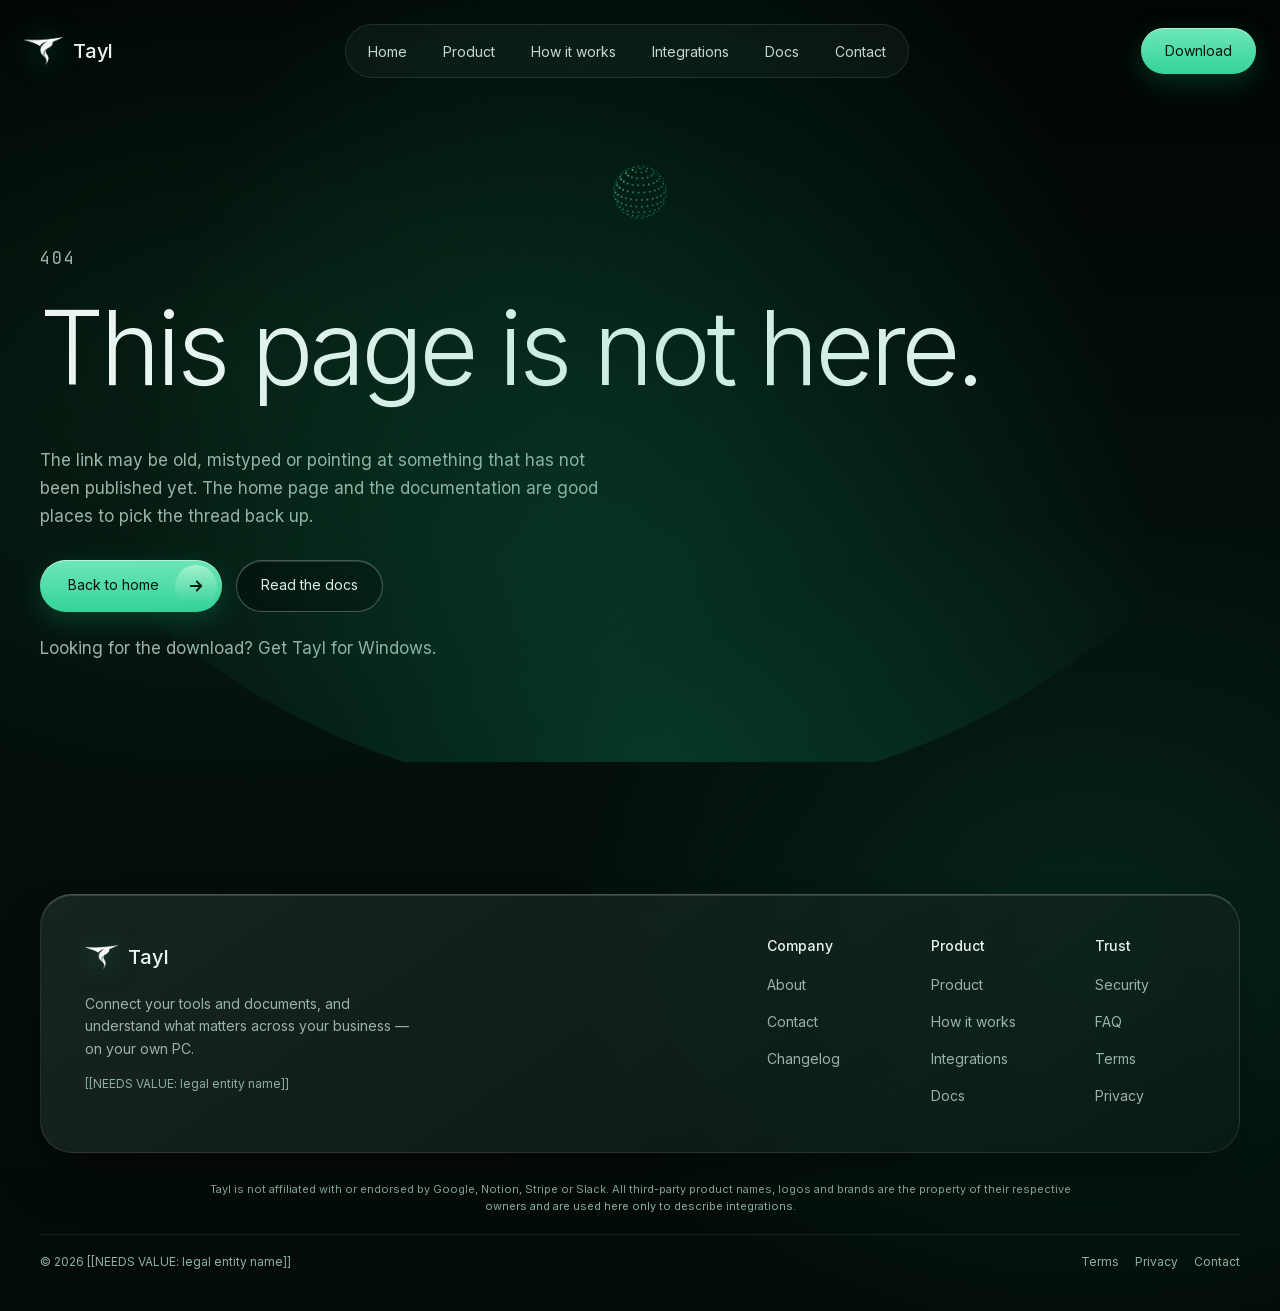
==== commit 404c07ab: "Deploy site build from 82f7c22" ====
--- a/404/index.html
+++ b/404/index.html
@@ -1 +1 @@
-<!DOCTYPE html><html lang="en" class="_0bjUvq_variable yT9lVq_variable"><head><meta charSet="utf-8"/><meta name="viewport" content="width=device-width, initial-scale=1"/><link rel="preload" as="image" href="/tayl-logo-mark.png"/><link rel="stylesheet" href="/_next/static/chunks/0q8h_0pr-r9f6.css" data-precedence="next"/><link rel="preload" as="script" fetchPriority="low" href="/_next/static/chunks/2cy99g62ksls-.js"/><script src="/_next/static/chunks/2cjj6_kuijzr9.js" async=""></script><script src="/_next/static/chunks/38wna7vhf49b2.js" async=""></script><script src="/_next/static/chunks/442vfx08j-nf1.js" async=""></script><script src="/_next/static/chunks/turbopack-3-ry682tkyiqk.js" async=""></script><script src="/_next/static/chunks/1bi7x5td0u_f3.js" async=""></script><script src="/_next/static/chunks/0p9oeq57evo_q.js" async=""></script><script src="/_next/static/chunks/3k7w5_gj_jhl8.js" async=""></script><script src="/_next/static/chunks/24fjku2dnxh0z.js" async=""></script><script src="/_next/static/chunks/1b41gz3xdmkzc.js" async=""></script><meta name="robots" content="noindex"/><meta name="theme-color" content="#010503"/><meta name="color-scheme" content="dark"/><title>Page not found — Tayl</title><meta name="description" content="The page you were looking for could not be found. Return to the Tayl home page or read the documentation."/><meta name="application-name" content="Tayl"/><link rel="canonical" href="https://www.tayl.in/"/><meta property="og:title" content="Tayl — a Business OS that runs on your PC"/><meta property="og:description" content="Connect your tools, add your documents, and ask questions over your own business data. Tayl runs locally on your Windows PC, with evidence-backed answers and no Tayl-hosted storage for your data."/><meta property="og:url" content="https://www.tayl.in/"/><meta property="og:site_name" content="Tayl"/><meta property="og:locale" content="en_GB"/><meta property="og:image" content="https://www.tayl.in/og.png"/><meta property="og:image:width" content="1200"/><meta property="og:image:height" content="630"/><meta property="og:image:alt" content="Tayl — a Business OS that runs on your PC"/><meta property="og:type" content="website"/><meta name="twitter:card" content="summary_large_image"/><meta name="twitter:title" content="Tayl — a Business OS that runs on your PC"/><meta name="twitter:description" content="Connect your tools, add your documents, and ask questions over your own business data. Tayl runs locally on your Windows PC, with evidence-backed answers and no Tayl-hosted storage for your data."/><meta name="twitter:image" content="https://www.tayl.in/og.png"/><link rel="icon" href="/favicon.ico?favicon.13a0b25-iipy6.ico" sizes="48x48" type="image/x-icon"/><link rel="icon" href="/icon.png?icon.047p-jxouo-me.png" sizes="512x512" type="image/png"/><link rel="apple-touch-icon" href="/apple-icon.png?apple-icon.252szw-sd3a4i.png" sizes="180x180" type="image/png"/><meta name="next-size-adjust" content=""/><meta name="referrer" content="strict-origin-when-cross-origin"/><script src="/_next/static/chunks/0cz1d0mv5g_q7.js" noModule=""></script></head><body><div hidden=""><!--$--><!--/$--></div><a href="#main" class="skip-link">Skip to content</a><header class="site-header"><div class="nav-shell"><a class="nav-brand focus-ring" aria-label="Tayl home" href="/"><img alt="" aria-hidden="true" width="42" height="30" decoding="async" data-nimg="1" class="site-logo" style="color:transparent" src="/tayl-logo-mark.png"/><span>Tayl</span></a><nav class="nav-links" aria-label="Primary"><a class="nav-link focus-ring " href="/">Home</a><a class="nav-link focus-ring " href="/product/">Product</a><a class="nav-link focus-ring " href="/how-it-works/">How it works</a><a class="nav-link focus-ring " href="/integrations/">Integrations</a><a class="nav-link focus-ring " href="/docs/">Docs</a><a class="nav-link focus-ring " href="/contact/">Contact</a></nav><div class="nav-actions"><a class="pill-button pill-button--solid focus-ring  nav-download focus-ring" href="https://www.mediafire.com/file/8qnl97zwieaw5ee/Tayl_Setup_0.0.0.exe/file"><span>Download</span></a><button type="button" class="menu-toggle focus-ring" aria-expanded="false" aria-controls="mobile-navigation"><span class="sr-only">Open menu</span><span class="menu-icon " aria-hidden="true"><span></span><span></span></span></button></div></div><div id="mobile-navigation" class="mobile-panel" hidden="" aria-label="Mobile navigation"><nav aria-label="Mobile primary"><a class="mobile-link focus-ring " href="/">Home</a><a class="mobile-link focus-ring " href="/product/">Product</a><a class="mobile-link focus-ring " href="/how-it-works/">How it works</a><a class="mobile-link focus-ring " href="/integrations/">Integrations</a><a class="mobile-link focus-ring " href="/docs/">Docs</a><a class="mobile-link focus-ring " href="/contact/">Contact</a><a class="pill-button pill-button--solid focus-ring  mobile-download" href="/download/"><span>Download for Windows</span></a></nav></div></header><main id="main"><section class="error-page"><div class="error-page__glow" aria-hidden="true"></div><div class="container"><div class="error-orb"><div class="orb__box" style="width:64px;height:64px"><span class="orb__placeholder" style="width:64px;height:64px" aria-hidden="true"></span><canvas role="img" aria-label="Searching for the page" style="width:64px;height:64px;display:block"></canvas></div></div><p class="eyebrow">404</p><h1>This page is not here.</h1><p>The link may be old, mistyped or pointing at something that has not been published yet. The home page and the documentation are good places to pick the thread back up.</p><div class="error-page__actions"><a class="pill-button pill-button--solid focus-ring pill-button--arrow" href="/"><span>Back to home</span><span class="arrow-circle" aria-hidden="true"><svg width="18" height="18" viewBox="0 0 24 24" fill="none" stroke="currentColor" stroke-width="2.4" stroke-linecap="round" stroke-linejoin="round"><path d="M5 12h14M13 6l6 6-6 6"></path></svg></span></a><a class="pill-button pill-button--dark focus-ring" href="/docs/"><span>Read the docs</span></a></div><p class="small muted" style="margin-top:22px">Looking for the download? <a href="/download/">Get Tayl for Windows</a>.</p></div></section></main><!--$--><!--/$--><footer class="site-footer"><div class="container"><div class="footer-window"><div class="footer-intro"><a class="nav-brand focus-ring" aria-label="Tayl home" href="/"><img alt="" aria-hidden="true" loading="lazy" width="45" height="32" decoding="async" data-nimg="1" class="site-logo" style="color:transparent" src="/tayl-logo-mark.png"/><span>Tayl</span></a><p>Connect your tools and documents, and understand what matters across your business — on your own PC.</p><p class="footer-company">[[NEEDS VALUE: legal entity name]]</p></div><div class="footer-columns"><div><strong>Company</strong><a class="focus-ring" href="/about/">About</a><a class="focus-ring" href="/contact/">Contact</a><a class="focus-ring" href="/changelog/">Changelog</a></div><div><strong>Product</strong><a class="focus-ring" href="/product/">Product</a><a class="focus-ring" href="/how-it-works/">How it works</a><a class="focus-ring" href="/integrations/">Integrations</a><a class="focus-ring" href="/docs/">Docs</a></div><div><strong>Trust</strong><a class="focus-ring" href="/security/">Security</a><a class="focus-ring" href="/faq/">FAQ</a><a class="focus-ring" href="/terms/">Terms</a><a class="focus-ring" href="/privacy/">Privacy</a></div></div></div><div class="footer-meta"><p class="footer-disclaimer">Tayl is not affiliated with or endorsed by Google, Notion, Stripe or Slack. All third-party product names, logos and brands are the property of their respective owners and are used here only to describe integrations.</p><div class="footer-meta-row"><p>© <!-- -->2026<!-- --> <!-- -->[[NEEDS VALUE: legal entity name]]</p><div class="footer-small-links"><a class="focus-ring" href="/terms/">Terms</a><a class="focus-ring" href="/privacy/">Privacy</a><a class="focus-ring" href="/contact/">Contact</a></div></div></div></div></footer><noscript><style>.reveal{opacity:1 !important;transform:none !important}</style></noscript><script id="_R_">(globalThis["TURBOPACK"] || (globalThis["TURBOPACK"] = [])).push({"otherChunks":["static/chunks/2cy99g62ksls-.js","static/chunks/2cjj6_kuijzr9.js","static/chunks/38wna7vhf49b2.js","static/chunks/442vfx08j-nf1.js"],"runtimeModuleIds":[94814]});</script><script src="/_next/static/chunks/2cy99g62ksls-.js" async=""></script><script>(self.__next_f=self.__next_f||[]).push([0])</script><script>self.__next_f.push([1,"1:\"$Sreact.fragment\"\n2:\"/_next/static/chunks/1bi7x5td0u_f3.js\"\n3:\"/_next/static/chunks/0p9oeq57evo_q.js\"\n4:I[19250,[\"$2\",\"$3\"],\"SiteHeader\"]\n5:I[73946,[\"$2\",\"$3\"],\"default\"]\n6:\"/_next/static/chunks/3k7w5_gj_jhl8.js\"\n7:I[836,[\"$2\",\"$3\",\"$6\"],\"default\"]\n8:I[45514,[\"$2\",\"$3\"],\"default\"]\n9:\"/_next/static/chunks/24fjku2dnxh0z.js\"\na:I[29993,[\"$2\",\"$3\",\"$9\"],\"Orb\"]\nb:I[42367,[\"$2\",\"$3\",\"$9\"],\"\"]\nc:I[6353,[\"$2\",\"$3\"],\"Image\"]\n16:\"/_next/static/chunks/1b41gz3xdmkzc.js\"\n17:I[66083,[\"$2\",\"$3\",\"$16\"],\"default\"]\n:HL[\"/_next/static/chunks/0q8h_0pr-r9f6.css\",\"style\"]\n12:X\n13:[[\"children\",{\"s\":\"__PAGE__\",\"h\":512,\"d\":{\"r\":\"$L14\",\"p\":false,\"v\":null}}]]\n10:[[\"children\",{\"s\":\"/_not-found\",\"h\":512,\"d\":{\"r\":\"$L11\",\"p\":false,\"v\":\"$12\"},\"c\":\"$Q13\"}]]\n0:{\"P\":null,\"c\":[\"\",\"_not-found\",\"\"],\"q\":\"\",\"i\":false,\"t\":{\"t\":{\"s\":\"\",\"h\":528,\"d\":{\"r\":[\"$\",\"$1\",\"c\",{\"children\":[[[\"$\",\"link\",\"0\",{\"rel\":\"stylesheet\",\"href\":\"/_next/static/chunks/0q8h_0pr-r9f6.css\",\"precedence\":\"next\",\"crossOrigin\":\"$undefined\",\"nonce\":\"$undefined\"}],[\"$\",\"script\",\"script-0\",{\"src\":\"/_next/static/chunks/1bi7x5td0u_f3.js\",\"async\":true,\"nonce\":\"$undefined\"}],[\"$\",\"script\",\"script-1\",{\"src\":\"/_next/static/chunks/0p9oeq57evo_q.js\",\"async\":true,\"nonce\":\"$undefined\"}]],[\"$\",\"html\",null,{\"lang\":\"en\",\"className\":\"_0bjUvq_variable yT9lVq_variable\",\"children\":[\"$\",\"body\",null,{\"children\":[[\"$\",\"a\",null,{\"href\":\"#main\",\"className\":\"skip-link\",\"children\":\"Skip to content\"}],[\"$\",\"$L4\",null,{}],[\"$\",\"$L5\",null,{\"parallelRouterKey\":\"children\",\"error\":\"$7\",\"errorStyles\":[],\"errorScripts\":[[\"$\",\"script\",\"script-0\",{\"src\":\"/_next/static/chunks/3k7w5_gj_jhl8.js\",\"async\":true,\"nonce\":\"$undefined\"}]],\"template\":[\"$\",\"$L8\",null,{}],\"templateStyles\":\"$undefined\",\"templateScripts\":\"$undefined\",\"notFound\":[[\"$\",\"main\",null,{\"id\":\"main\",\"children\":[\"$\",\"section\",null,{\"className\":\"error-page\",\"children\":[[\"$\",\"div\",null,{\"className\":\"error-page__glow\",\"aria-hidden\":\"true\"}],[\"$\",\"div\",null,{\"className\":\"container\",\"children\":[[\"$\",\"div\",null,{\"className\":\"error-orb\",\"children\":[\"$\",\"$La\",null,{\"state\":\"searching\",\"size\":\"lg\",\"paused\":false,\"label\":\"Searching for the page\",\"decorative\":false}]}],[\"$\",\"p\",null,{\"className\":\"eyebrow\",\"children\":\"404\"}],[\"$\",\"h1\",null,{\"children\":\"This page is not here.\"}],[\"$\",\"p\",null,{\"children\":\"The link may be old, mistyped or pointing at something that has not been published yet. The home page and the documentation are good places to pick the thread back up.\"}],[\"$\",\"div\",null,{\"className\":\"error-page__actions\",\"children\":[[\"$\",\"$Lb\",null,{\"className\":\"pill-button pill-button--solid focus-ring pill-button--arrow\",\"href\":\"/\",\"children\":[[\"$\",\"span\",null,{\"children\":\"Back to home\"}],[\"$\",\"span\",null,{\"className\":\"arrow-circle\",\"aria-hidden\":\"true\",\"children\":[\"$\",\"svg\",null,{\"width\":\"18\",\"height\":\"18\",\"viewBox\":\"0 0 24 24\",\"fill\":\"none\",\"stroke\":\"currentColor\",\"strokeWidth\":\"2.4\",\"strokeLinecap\":\"round\",\"strokeLinejoin\":\"round\",\"children\":[\"$\",\"path\",null,{\"d\":\"M5 12h14M13 6l6 6-6 6\"}]}]}]]}],[\"$\",\"$Lb\",null,{\"className\":\"pill-button pill-button--dark focus-ring\",\"href\":\"/docs\",\"children\":[[\"$\",\"span\",null,{\"children\":\"Read the docs\"}],null]}]]}],[\"$\",\"p\",null,{\"className\":\"small muted\",\"style\":{\"marginTop\":22},\"children\":[\"Looking for the download? \",[\"$\",\"$Lb\",null,{\"href\":\"/download\",\"children\":\"Get Tayl for Windows\"}],\".\"]}]]}]]}]}],[]],\"forbidden\":\"$undefined\",\"unauthorized\":\"$undefined\"}],[\"$\",\"footer\",null,{\"className\":\"site-footer\",\"children\":[\"$\",\"div\",null,{\"className\":\"container\",\"children\":[[\"$\",\"div\",null,{\"className\":\"footer-window\",\"children\":[[\"$\",\"div\",null,{\"className\":\"footer-intro\",\"children\":[[\"$\",\"$Lb\",null,{\"href\":\"/\",\"className\":\"nav-brand focus-ring\",\"aria-label\":\"Tayl home\",\"children\":[[\"$\",\"$Lc\",null,{\"src\":\"/tayl-logo-mark.png\",\"alt\":\"\",\"aria-hidden\":\"true\",\"width\":45,\"height\":32,\"priority\":false,\"className\":\"site-logo\",\"sizes\":\"45px\"}],[\"$\",\"span\",null,{\"children\":\"Tayl\"}]]}],[\"$\",\"p\",null,{\"children\":\"Connect your tools and documents, and understand what matters across your business — on your own PC.\"}],[\"$\",\"p\",null,{\"className\":\"footer-company\",\"children\":[\"[[NEEDS VALUE: legal entity name]]\",null]}]]}],[\"$\",\"div\",null,{\"className\":\"footer-columns\",\"children\":[[\"$\",\"div\",\"Company\",{\"children\":[[\"$\",\"strong\",null,{\"children\":\"Company\"}],[[\"$\",\"$Lb\",\"/about\",{\"href\":\"/about\",\"className\":\"focus-ring\",\"children\":\"About\"}],[\"$\",\"$Lb\",\"/contact\",{\"href\":\"/contact\",\"className\":\"focus-ring\",\"children\":\"Contact\"}],[\"$\",\"$Lb\",\"/changelog\",{\"href\":\"/changelog\",\"className\":\"focus-ring\",\"children\":\"Changelog\"}]]]}],[\"$\",\"div\",\"Product\",{\"children\":[[\"$\",\"strong\",null,{\"children\":\"Product\"}],[[\"$\",\"$Lb\",\"/product\",{\"href\":\"/product\",\"className\":\"focus-ring\",\"children\":\"Product\"}],[\"$\",\"$Lb\",\"/how-it-works\",{\"href\":\"/how-it-works\",\"className\":\"focus-ring\",\"children\":\"How it works\"}],[\"$\",\"$Lb\",\"/integrations\",{\"href\":\"/integrations\",\"className\":\"focus-ring\",\"children\":\"Integrations\"}],[\"$\",\"$Lb\",\"/docs\",{\"href\":\"/docs\",\"className\":\"focus-ring\",\"children\":\"Docs\"}]]]}],[\"$\",\"div\",\"Trust\",{\"children\":[[\"$\",\"strong\",null,{\"children\":\"Trust\"}],[[\"$\",\"$Lb\",\"/security\",{\"href\":\"/security\",\"className\":\"focus-ring\",\"children\":\"Security\"}],[\"$\",\"$Lb\",\"/faq\",{\"href\":\"/faq\",\"className\":\"focus-ring\",\"children\":\"FAQ\"}],[\"$\",\"$Lb\",\"/terms\",{\"href\":\"/terms\",\"className\":\"focus-ring\",\"children\":\"Terms\"}],[\"$\",\"$Lb\",\"/privacy\",{\"href\":\"/privacy\",\"className\":\"focus-ring\",\"children\":\"Privacy\"}]]]}]]}]]}],[\"$\",\"div\",null,{\"className\":\"footer-meta\",\"children\":[[\"$\",\"p\",null,{\"className\":\"footer-disclaimer\",\"children\":\"Tayl is not affiliated with or endorsed by Google, Notion, Stripe or Slack. All third-party product names, logos and brands are the property of their respective owners and are used here only to describe integrations.\"}],\"$Ld\"]}]]}]}],\"$Le\",\"$Lf\",null]}]}]]}],\"p\":false,\"v\":null},\"c\":\"$Q10\"},\"h\":{\"r\":\"$L15\",\"p\":false,\"v\":null}},\"m\":\"$undefined\",\"G\":[\"$17\",[\"$L18\"]],\"S\":true,\"r\":\"$undefined\",\"s\":\"$undefined\",\"a\":\"$undefined\",\"l\":\"$undefined\",\"p\":\"$undefined\",\"d\":\"$undefined\",\"b\":\"UX6Xke8Z9Y8URI1Jcys-5\"}\n1a:I[247,[\"$2\",\"$3\"],\"OutletBoundary\"]\n1b:\"$Sreact.suspense\"\n1d:\"ViewportBoundary\"\n1e:I[247,[\"$2\",\"$3\"],\"$1d\"]\n20:\"MetadataBoundary\"\n21:I[247,[\"$2\",\"$3\"],\"$20\"]\nd:[\"$\",\"div\",null,{\"className\":\"footer-meta-row\",\"children\":[[\"$\",\"p\",null,{\"children\":[\"© \",2026,\" \",\"[[NEEDS VALUE: legal entity name]]\"]}],[\"$\",\"div\",null,{\"className\":\"footer-small-links\",\"children\":[[\"$\",\"$Lb\",null,{\"href\":\"/terms\",\"className\":\"focus-ring\",\"children\":\"Terms\"}],[\"$\",\"$Lb\",null,{\"href\":\"/privacy\",\"className\":\"focus-ring\",\"children\":\"Privacy\"}],[\"$\",\"$Lb\",null,{\"href\":\"/contact\",\"className\":\"focus-ring\",\"children\":\"Contact\"}],[]]}]]}]\n19:[\"$\",\"style\",null,{\"children\":\".reveal{opacity:1 !important;transform:none !important}\"}]\ne:[\"$\",\"noscript\",null,{\"children\":\"$19\"}]\nf:[\"$\",\"meta\",null,{\"name\":\"referrer\",\"content\":\"strict-origin-when-cross-origin\"}]\n11:[\"$\",\"$1\",\"c\",{\"children\":[null,[\"$\",\"$L5\",null,{\"parallelRouterKey\":\"children\",\"error\":\"$undefined\",\"errorStyles\":\"$undefined\",\"errorScripts\":\"$undefined\",\"template\":[\"$\",\"$L8\",null,{}],\"templateStyles\":\"$undefined\",\"templateScripts\":\"$undefined\",\"notFound\":\"$undefined\",\"forbidden\":\"$undefined\",\"unauthorized\":\"$undefined\"}]]}]\n14:[\"$\",\"$1\",\"c\",{\"children\":[[\"$\",\"main\",null,{\"id\":\"main\",\"children\":[\"$\",\"section\",null,{\"className\":\"error-page\",\"children\":[[\"$\",\"div\",null,{\"className\":\"error-page__glow\",\"aria-hidden\":\"true\"}],[\"$\",\"div\",null,{\"className\":\"container\",\"children\":[[\"$\",\"div\",null,{\"className\":\"error-orb\",\"children\":[\"$\",\"$La\",null,{\"state\":\"searching\",\"size\":\"lg\",\"paused\":false,\"label\":\"Searching for the page\",\"decorative\":false}]}],[\"$\",\"p\",null,{\"className\":\"eyebrow\",\"children\":\"404\"}],[\"$\",\"h1\",null,{\"children\":\"This page is not here.\"}],[\"$\",\"p\",null,{\"children\":\"The link may be old, mistyped or pointing at something that has not been published yet. The home page and the documentation are good places to pick the thread back up.\"}],[\"$\",\"div\",null,{\"className\":\"error-page__actions\",\"children\":[[\"$\",\"$Lb\",null,{\"className\":\"pill-button pill-button--solid focus-ring pill-button--arrow\",\"href\":\"/\",\"children\":[[\"$\",\"span\",null,{\"children\":\"Back to home\"}],[\"$\",\"span\",null,{\"className\":\"arrow-circle\",\"aria-hidden\":\"true\",\"children\":[\"$\",\"svg\",null,{\"width\":\"18\",\"height\":\"18\",\"viewBox\":\"0 0 24 24\",\"fill\":\"none\",\"stroke\":\"currentColor\",\"strokeWidth\":\"2.4\",\"strokeLinecap\":\"round\",\"strokeLinejoin\":\"round\",\"children\":[\"$\",\"path\",null,{\"d\":\"M5 12h14M13 6l6 6-6 6\"}]}]}]]}],[\"$\",\"$Lb\",null,{\"className\":\"pill-button pill-button--dark focus-ring\",\"href\":\"/docs\",\"children\":[[\"$\",\"span\",null,{\"children\":\"Read the docs\"}],null]}]]}],[\"$\",\"p\",null,{\"className\":\"small muted\",\"style\":{\"marginTop\":22},\"children\":[\"Looking for the download? \",[\"$\",\"$Lb\",null,{\"href\":\"/download\",\"children\":\"Get Tayl for Windows\"}],\".\"]}]]}]]}]}],[[\"$\",\"script\",\"script-0\",{\"src\":\"/_next/static/chunks/24fjku2dnxh0z.js\",\"async\":true,\"nonce\":\"$undefined\"}]],[\"$\",\"$L1a\",null,{\"children\":[\"$\",\"$1b\",null,{\"name\":\"Next.MetadataOutlet\",\"children\":\"$@1c\"}]}]]}]\n15:[\"$\",\"$1\",\"h\",{\"children\":[[\"$\",\"meta\",null,{\"name\":\"robots\",\"content\":\"noindex\"}],[\"$\",\"$L1e\",null,{\"children\":\"$L1f\"}],[\"$\",\"$L21\",null,{\"children\":[[\"$\",\"div\",null,{\"hidden\":true,\"children\":[\"$\",\"$1b\",null,{\"name\":\"Next.Metadata\",\"children\":\"$L22\"}]}],null]}],[\"$\",\"meta\",null,{\"name\":\"next-size-adjust\",\"content\":\"\"}]]}]\n18:[\"$\",\"link\",\"0\",{\"rel\":\"stylesheet\",\"href\":\"/_next/static/chunks/0q8h_0pr-r9f6.css\",\"precedence\":\"next\",\"crossOrigin\":\"$undefined\",\"nonce\":\"$undefined\"}]\n12:C\n1f:[[\"$\",\"meta\",\"0\",{\"charSet\":\"utf-8\"}],[\"$\",\"meta\",\"1\",{\"name\":\"viewport\",\"content\":\"width=device-width, initial-scale=1\"}],[\"$\",\"meta\",\"2\",{\"name\":\"theme-color\",\"content\":\"#010503\"}],[\"$\",\"meta\",\"3\",{\"name\":\"color-scheme\",\"content\":\"dark\"}]]\n23:I[98851,[\"$2\",\"$3\"],\"IconMark\"]\n1c:null\n22:[[\"$\",\"title\",\"0\",{\"children\":\"Page not found — Tayl\"}],[\"$\",\"meta\",\"1\",{\"name\":\"description\",\"content\":\"The page you were looking for could not be found. Return to the Tayl home page or read the documentation.\"}],[\"$\",\"meta\",\"2\",{\"name\":\"application-name\",\"content\":\"Tayl\"}],[\"$\",\"link\",\"3\",{\"rel\":\"canonical\",\"href\":\"https://www.tayl.in/\"}],[\"$\",\"meta\",\"4\",{\"property\":\"og:title\",\"content\":\"Tayl — a Business OS that runs on your PC\"}],[\"$\",\"meta\",\"5\",{\"property\":\"og:description\",\"content\":\"Connect your tools, add your documents, and ask questions over your own business data. Tayl runs locally on your Windows PC, with evidence-backed answers and no Tayl-hosted storage for your data.\"}],[\"$\",\"meta\",\"6\",{\"property\":\"og:url\",\"content\":\"https://www.tayl.in/\"}],[\"$\",\"meta\",\"7\",{\"property\":\"og:site_name\",\"content\":\"Tayl\"}],[\"$\",\"meta\",\"8\",{\"property\":\"og:locale\",\"content\":\"en_GB\"}],[\"$\",\"meta\",\"9\",{\"property\":\"og:image\",\"content\":\"https://www.tayl.in/og.png\"}],[\"$\",\"meta\",\"10\",{\"property\":\"og:image:width\",\"content\":\"1200\"}],[\"$\",\"meta\",\"11\",{\"property\":\"og:image:height\",\"content\":\"630\"}],[\"$\",\"meta\",\"12\",{\"property\":\"og:image:alt\",\"content\":\"Tayl — a Business OS that runs on your PC\"}],[\"$\",\"meta\",\"13\",{\"property\":\"og:type\",\"content\":\"website\"}],[\"$\",\"meta\",\"14\",{\"name\":\"twitter:card\",\"content\":\"summary_large_image\"}],[\"$\",\"meta\",\"15\",{\"name\":\"twitter:title\",\"content\":\"Tayl — a Business OS that runs on your PC\"}],[\"$\",\"meta\",\"16\",{\"name\":\"twitter:description\",\"content\":\"Connect your tools, add your documents, and ask questions over your own business data. Tayl runs locally on your Windows PC, with evidence-backed answers and no Tayl-hosted storage for your data.\"}],[\"$\",\"meta\",\"17\",{\"name\":\"twitter:image\",\"content\":\"https://www.tayl.in/og.png\"}],[\"$\",\"link\",\"18\",{\"rel\":\"icon\",\"href\":\"/favicon.ico?favicon.13a0b25-iipy6.ico\",\"sizes\":\"48x48\",\"type\":\"image/x-icon\"}],[\"$\",\"link\",\"19\",{\"rel\":\"icon\",\"href\":\"/icon.png?icon.047p-jxouo-me.png\",\"sizes\":\"512x512\",\"type\":\"image/png\"}],[\"$\",\"link\",\"20\",{\"rel\":\"apple-touch-icon\",\"href\":\"/apple-icon.png?apple-icon.252szw-sd3a4i.png\",\"sizes\":\"180x180\",\"type\":\"image/png\"}],[\"$\",\"$L23\",\"21\",{}]]\n"])</script></body></html>+<!DOCTYPE html><html lang="en" class="_0bjUvq_variable yT9lVq_variable"><head><meta charSet="utf-8"/><meta name="viewport" content="width=device-width, initial-scale=1"/><link rel="preload" as="image" href="/tayl-logo-mark.png"/><link rel="stylesheet" href="/_next/static/chunks/0q8h_0pr-r9f6.css" data-precedence="next"/><link rel="preload" as="script" fetchPriority="low" href="/_next/static/chunks/2cy99g62ksls-.js"/><script src="/_next/static/chunks/2cjj6_kuijzr9.js" async=""></script><script src="/_next/static/chunks/38wna7vhf49b2.js" async=""></script><script src="/_next/static/chunks/442vfx08j-nf1.js" async=""></script><script src="/_next/static/chunks/turbopack-3-ry682tkyiqk.js" async=""></script><script src="/_next/static/chunks/1bi7x5td0u_f3.js" async=""></script><script src="/_next/static/chunks/0p9oeq57evo_q.js" async=""></script><script src="/_next/static/chunks/3k7w5_gj_jhl8.js" async=""></script><script src="/_next/static/chunks/24fjku2dnxh0z.js" async=""></script><script src="/_next/static/chunks/1b41gz3xdmkzc.js" async=""></script><meta name="robots" content="noindex"/><meta name="theme-color" content="#010503"/><meta name="color-scheme" content="dark"/><title>Page not found — Tayl</title><meta name="description" content="The page you were looking for could not be found. Return to the Tayl home page or read the documentation."/><meta name="application-name" content="Tayl"/><link rel="canonical" href="https://www.tayl.in/"/><meta property="og:title" content="Tayl — a Business OS that runs on your PC"/><meta property="og:description" content="Connect your tools, add your documents, and ask questions over your own business data. Tayl runs locally on your Windows PC, with evidence-backed answers and no Tayl-hosted storage for your data."/><meta property="og:url" content="https://www.tayl.in/"/><meta property="og:site_name" content="Tayl"/><meta property="og:locale" content="en_GB"/><meta property="og:image" content="https://www.tayl.in/og.png"/><meta property="og:image:width" content="1200"/><meta property="og:image:height" content="630"/><meta property="og:image:alt" content="Tayl — a Business OS that runs on your PC"/><meta property="og:type" content="website"/><meta name="twitter:card" content="summary_large_image"/><meta name="twitter:title" content="Tayl — a Business OS that runs on your PC"/><meta name="twitter:description" content="Connect your tools, add your documents, and ask questions over your own business data. Tayl runs locally on your Windows PC, with evidence-backed answers and no Tayl-hosted storage for your data."/><meta name="twitter:image" content="https://www.tayl.in/og.png"/><link rel="icon" href="/favicon.ico?favicon.13a0b25-iipy6.ico" sizes="48x48" type="image/x-icon"/><link rel="icon" href="/icon.png?icon.047p-jxouo-me.png" sizes="512x512" type="image/png"/><link rel="apple-touch-icon" href="/apple-icon.png?apple-icon.252szw-sd3a4i.png" sizes="180x180" type="image/png"/><meta name="next-size-adjust" content=""/><meta name="referrer" content="strict-origin-when-cross-origin"/><script src="/_next/static/chunks/0cz1d0mv5g_q7.js" noModule=""></script></head><body><div hidden=""><!--$--><!--/$--></div><a href="#main" class="skip-link">Skip to content</a><header class="site-header"><div class="nav-shell"><a class="nav-brand focus-ring" aria-label="Tayl home" href="/"><img alt="" aria-hidden="true" width="42" height="30" decoding="async" data-nimg="1" class="site-logo" style="color:transparent" src="/tayl-logo-mark.png"/><span>Tayl</span></a><nav class="nav-links" aria-label="Primary"><a class="nav-link focus-ring " href="/">Home</a><a class="nav-link focus-ring " href="/product/">Product</a><a class="nav-link focus-ring " href="/how-it-works/">How it works</a><a class="nav-link focus-ring " href="/integrations/">Integrations</a><a class="nav-link focus-ring " href="/docs/">Docs</a><a class="nav-link focus-ring " href="/contact/">Contact</a></nav><div class="nav-actions"><a class="pill-button pill-button--solid focus-ring  nav-download focus-ring" href="https://www.mediafire.com/file/8qnl97zwieaw5ee/Tayl_Setup_0.0.0.exe/file"><span>Download</span></a><button type="button" class="menu-toggle focus-ring" aria-expanded="false" aria-controls="mobile-navigation"><span class="sr-only">Open menu</span><span class="menu-icon " aria-hidden="true"><span></span><span></span></span></button></div></div><div id="mobile-navigation" class="mobile-panel" hidden="" aria-label="Mobile navigation"><nav aria-label="Mobile primary"><a class="mobile-link focus-ring " href="/">Home</a><a class="mobile-link focus-ring " href="/product/">Product</a><a class="mobile-link focus-ring " href="/how-it-works/">How it works</a><a class="mobile-link focus-ring " href="/integrations/">Integrations</a><a class="mobile-link focus-ring " href="/docs/">Docs</a><a class="mobile-link focus-ring " href="/contact/">Contact</a><a class="pill-button pill-button--solid focus-ring  mobile-download" href="/download/"><span>Download for Windows</span></a></nav></div></header><main id="main"><section class="error-page"><div class="error-page__glow" aria-hidden="true"></div><div class="container"><div class="error-orb"><div class="orb__box" style="width:64px;height:64px"><span class="orb__placeholder" style="width:64px;height:64px" aria-hidden="true"></span><canvas role="img" aria-label="Searching for the page" style="width:64px;height:64px;display:block"></canvas></div></div><p class="eyebrow">404</p><h1>This page is not here.</h1><p>The link may be old, mistyped or pointing at something that has not been published yet. The home page and the documentation are good places to pick the thread back up.</p><div class="error-page__actions"><a class="pill-button pill-button--solid focus-ring pill-button--arrow" href="/"><span>Back to home</span><span class="arrow-circle" aria-hidden="true"><svg width="18" height="18" viewBox="0 0 24 24" fill="none" stroke="currentColor" stroke-width="2.4" stroke-linecap="round" stroke-linejoin="round"><path d="M5 12h14M13 6l6 6-6 6"></path></svg></span></a><a class="pill-button pill-button--dark focus-ring" href="/docs/"><span>Read the docs</span></a></div><p class="small muted" style="margin-top:22px">Looking for the download? <a href="/download/">Get Tayl for Windows</a>.</p></div></section></main><!--$--><!--/$--><footer class="site-footer"><div class="container"><div class="footer-window"><div class="footer-intro"><a class="nav-brand focus-ring" aria-label="Tayl home" href="/"><img alt="" aria-hidden="true" loading="lazy" width="45" height="32" decoding="async" data-nimg="1" class="site-logo" style="color:transparent" src="/tayl-logo-mark.png"/><span>Tayl</span></a><p>Connect your tools and documents, and understand what matters across your business — on your own PC.</p><p class="footer-company">[[NEEDS VALUE: legal entity name]]</p></div><div class="footer-columns"><div><strong>Company</strong><a class="focus-ring" href="/about/">About</a><a class="focus-ring" href="/contact/">Contact</a><a class="focus-ring" href="/changelog/">Changelog</a></div><div><strong>Product</strong><a class="focus-ring" href="/product/">Product</a><a class="focus-ring" href="/how-it-works/">How it works</a><a class="focus-ring" href="/integrations/">Integrations</a><a class="focus-ring" href="/docs/">Docs</a></div><div><strong>Trust</strong><a class="focus-ring" href="/security/">Security</a><a class="focus-ring" href="/faq/">FAQ</a><a class="focus-ring" href="/terms/">Terms</a><a class="focus-ring" href="/privacy/">Privacy</a></div></div></div><div class="footer-meta"><p class="footer-disclaimer">Tayl is not affiliated with or endorsed by Google, Notion, Stripe or Slack. All third-party product names, logos and brands are the property of their respective owners and are used here only to describe integrations.</p><div class="footer-meta-row"><p>© <!-- -->2026<!-- --> <!-- -->[[NEEDS VALUE: legal entity name]]</p><div class="footer-small-links"><a class="focus-ring" href="/terms/">Terms</a><a class="focus-ring" href="/privacy/">Privacy</a><a class="focus-ring" href="/contact/">Contact</a></div></div></div></div></footer><noscript><style>.reveal{opacity:1 !important;transform:none !important}</style></noscript><script id="_R_">(globalThis["TURBOPACK"] || (globalThis["TURBOPACK"] = [])).push({"otherChunks":["static/chunks/2cy99g62ksls-.js","static/chunks/2cjj6_kuijzr9.js","static/chunks/38wna7vhf49b2.js","static/chunks/442vfx08j-nf1.js"],"runtimeModuleIds":[94814]});</script><script src="/_next/static/chunks/2cy99g62ksls-.js" async=""></script><script>(self.__next_f=self.__next_f||[]).push([0])</script><script>self.__next_f.push([1,"1:\"$Sreact.fragment\"\n2:\"/_next/static/chunks/1bi7x5td0u_f3.js\"\n3:\"/_next/static/chunks/0p9oeq57evo_q.js\"\n4:I[19250,[\"$2\",\"$3\"],\"SiteHeader\"]\n5:I[73946,[\"$2\",\"$3\"],\"default\"]\n6:\"/_next/static/chunks/3k7w5_gj_jhl8.js\"\n7:I[836,[\"$2\",\"$3\",\"$6\"],\"default\"]\n8:I[45514,[\"$2\",\"$3\"],\"default\"]\n9:\"/_next/static/chunks/24fjku2dnxh0z.js\"\na:I[29993,[\"$2\",\"$3\",\"$9\"],\"Orb\"]\nb:I[42367,[\"$2\",\"$3\",\"$9\"],\"\"]\nc:I[6353,[\"$2\",\"$3\"],\"Image\"]\n16:\"/_next/static/chunks/1b41gz3xdmkzc.js\"\n17:I[66083,[\"$2\",\"$3\",\"$16\"],\"default\"]\n:HL[\"/_next/static/chunks/0q8h_0pr-r9f6.css\",\"style\"]\n12:X\n13:[[\"children\",{\"s\":\"__PAGE__\",\"h\":512,\"d\":{\"r\":\"$L14\",\"p\":false,\"v\":null}}]]\n10:[[\"children\",{\"s\":\"/_not-found\",\"h\":512,\"d\":{\"r\":\"$L11\",\"p\":false,\"v\":\"$12\"},\"c\":\"$Q13\"}]]\n0:{\"P\":null,\"c\":[\"\",\"_not-found\",\"\"],\"q\":\"\",\"i\":false,\"t\":{\"t\":{\"s\":\"\",\"h\":528,\"d\":{\"r\":[\"$\",\"$1\",\"c\",{\"children\":[[[\"$\",\"link\",\"0\",{\"rel\":\"stylesheet\",\"href\":\"/_next/static/chunks/0q8h_0pr-r9f6.css\",\"precedence\":\"next\",\"crossOrigin\":\"$undefined\",\"nonce\":\"$undefined\"}],[\"$\",\"script\",\"script-0\",{\"src\":\"/_next/static/chunks/1bi7x5td0u_f3.js\",\"async\":true,\"nonce\":\"$undefined\"}],[\"$\",\"script\",\"script-1\",{\"src\":\"/_next/static/chunks/0p9oeq57evo_q.js\",\"async\":true,\"nonce\":\"$undefined\"}]],[\"$\",\"html\",null,{\"lang\":\"en\",\"className\":\"_0bjUvq_variable yT9lVq_variable\",\"children\":[\"$\",\"body\",null,{\"children\":[[\"$\",\"a\",null,{\"href\":\"#main\",\"className\":\"skip-link\",\"children\":\"Skip to content\"}],[\"$\",\"$L4\",null,{}],[\"$\",\"$L5\",null,{\"parallelRouterKey\":\"children\",\"error\":\"$7\",\"errorStyles\":[],\"errorScripts\":[[\"$\",\"script\",\"script-0\",{\"src\":\"/_next/static/chunks/3k7w5_gj_jhl8.js\",\"async\":true,\"nonce\":\"$undefined\"}]],\"template\":[\"$\",\"$L8\",null,{}],\"templateStyles\":\"$undefined\",\"templateScripts\":\"$undefined\",\"notFound\":[[\"$\",\"main\",null,{\"id\":\"main\",\"children\":[\"$\",\"section\",null,{\"className\":\"error-page\",\"children\":[[\"$\",\"div\",null,{\"className\":\"error-page__glow\",\"aria-hidden\":\"true\"}],[\"$\",\"div\",null,{\"className\":\"container\",\"children\":[[\"$\",\"div\",null,{\"className\":\"error-orb\",\"children\":[\"$\",\"$La\",null,{\"state\":\"searching\",\"size\":\"lg\",\"paused\":false,\"label\":\"Searching for the page\",\"decorative\":false}]}],[\"$\",\"p\",null,{\"className\":\"eyebrow\",\"children\":\"404\"}],[\"$\",\"h1\",null,{\"children\":\"This page is not here.\"}],[\"$\",\"p\",null,{\"children\":\"The link may be old, mistyped or pointing at something that has not been published yet. The home page and the documentation are good places to pick the thread back up.\"}],[\"$\",\"div\",null,{\"className\":\"error-page__actions\",\"children\":[[\"$\",\"$Lb\",null,{\"className\":\"pill-button pill-button--solid focus-ring pill-button--arrow\",\"href\":\"/\",\"children\":[[\"$\",\"span\",null,{\"children\":\"Back to home\"}],[\"$\",\"span\",null,{\"className\":\"arrow-circle\",\"aria-hidden\":\"true\",\"children\":[\"$\",\"svg\",null,{\"width\":\"18\",\"height\":\"18\",\"viewBox\":\"0 0 24 24\",\"fill\":\"none\",\"stroke\":\"currentColor\",\"strokeWidth\":\"2.4\",\"strokeLinecap\":\"round\",\"strokeLinejoin\":\"round\",\"children\":[\"$\",\"path\",null,{\"d\":\"M5 12h14M13 6l6 6-6 6\"}]}]}]]}],[\"$\",\"$Lb\",null,{\"className\":\"pill-button pill-button--dark focus-ring\",\"href\":\"/docs\",\"children\":[[\"$\",\"span\",null,{\"children\":\"Read the docs\"}],null]}]]}],[\"$\",\"p\",null,{\"className\":\"small muted\",\"style\":{\"marginTop\":22},\"children\":[\"Looking for the download? \",[\"$\",\"$Lb\",null,{\"href\":\"/download\",\"children\":\"Get Tayl for Windows\"}],\".\"]}]]}]]}]}],[]],\"forbidden\":\"$undefined\",\"unauthorized\":\"$undefined\"}],[\"$\",\"footer\",null,{\"className\":\"site-footer\",\"children\":[\"$\",\"div\",null,{\"className\":\"container\",\"children\":[[\"$\",\"div\",null,{\"className\":\"footer-window\",\"children\":[[\"$\",\"div\",null,{\"className\":\"footer-intro\",\"children\":[[\"$\",\"$Lb\",null,{\"href\":\"/\",\"className\":\"nav-brand focus-ring\",\"aria-label\":\"Tayl home\",\"children\":[[\"$\",\"$Lc\",null,{\"src\":\"/tayl-logo-mark.png\",\"alt\":\"\",\"aria-hidden\":\"true\",\"width\":45,\"height\":32,\"priority\":false,\"className\":\"site-logo\",\"sizes\":\"45px\"}],[\"$\",\"span\",null,{\"children\":\"Tayl\"}]]}],[\"$\",\"p\",null,{\"children\":\"Connect your tools and documents, and understand what matters across your business — on your own PC.\"}],[\"$\",\"p\",null,{\"className\":\"footer-company\",\"children\":[\"[[NEEDS VALUE: legal entity name]]\",null]}]]}],[\"$\",\"div\",null,{\"className\":\"footer-columns\",\"children\":[[\"$\",\"div\",\"Company\",{\"children\":[[\"$\",\"strong\",null,{\"children\":\"Company\"}],[[\"$\",\"$Lb\",\"/about\",{\"href\":\"/about\",\"className\":\"focus-ring\",\"children\":\"About\"}],[\"$\",\"$Lb\",\"/contact\",{\"href\":\"/contact\",\"className\":\"focus-ring\",\"children\":\"Contact\"}],[\"$\",\"$Lb\",\"/changelog\",{\"href\":\"/changelog\",\"className\":\"focus-ring\",\"children\":\"Changelog\"}]]]}],[\"$\",\"div\",\"Product\",{\"children\":[[\"$\",\"strong\",null,{\"children\":\"Product\"}],[[\"$\",\"$Lb\",\"/product\",{\"href\":\"/product\",\"className\":\"focus-ring\",\"children\":\"Product\"}],[\"$\",\"$Lb\",\"/how-it-works\",{\"href\":\"/how-it-works\",\"className\":\"focus-ring\",\"children\":\"How it works\"}],[\"$\",\"$Lb\",\"/integrations\",{\"href\":\"/integrations\",\"className\":\"focus-ring\",\"children\":\"Integrations\"}],[\"$\",\"$Lb\",\"/docs\",{\"href\":\"/docs\",\"className\":\"focus-ring\",\"children\":\"Docs\"}]]]}],[\"$\",\"div\",\"Trust\",{\"children\":[[\"$\",\"strong\",null,{\"children\":\"Trust\"}],[[\"$\",\"$Lb\",\"/security\",{\"href\":\"/security\",\"className\":\"focus-ring\",\"children\":\"Security\"}],[\"$\",\"$Lb\",\"/faq\",{\"href\":\"/faq\",\"className\":\"focus-ring\",\"children\":\"FAQ\"}],[\"$\",\"$Lb\",\"/terms\",{\"href\":\"/terms\",\"className\":\"focus-ring\",\"children\":\"Terms\"}],[\"$\",\"$Lb\",\"/privacy\",{\"href\":\"/privacy\",\"className\":\"focus-ring\",\"children\":\"Privacy\"}]]]}]]}]]}],[\"$\",\"div\",null,{\"className\":\"footer-meta\",\"children\":[[\"$\",\"p\",null,{\"className\":\"footer-disclaimer\",\"children\":\"Tayl is not affiliated with or endorsed by Google, Notion, Stripe or Slack. All third-party product names, logos and brands are the property of their respective owners and are used here only to describe integrations.\"}],\"$Ld\"]}]]}]}],\"$Le\",\"$Lf\",null]}]}]]}],\"p\":false,\"v\":null},\"c\":\"$Q10\"},\"h\":{\"r\":\"$L15\",\"p\":false,\"v\":null}},\"m\":\"$undefined\",\"G\":[\"$17\",[\"$L18\"]],\"S\":true,\"r\":\"$undefined\",\"s\":\"$undefined\",\"a\":\"$undefined\",\"l\":\"$undefined\",\"p\":\"$undefined\",\"d\":\"$undefined\",\"b\":\"_sDBFStI7JUyibUSdex-U\"}\n1a:I[247,[\"$2\",\"$3\"],\"OutletBoundary\"]\n1b:\"$Sreact.suspense\"\n1d:\"ViewportBoundary\"\n1e:I[247,[\"$2\",\"$3\"],\"$1d\"]\n20:\"MetadataBoundary\"\n21:I[247,[\"$2\",\"$3\"],\"$20\"]\nd:[\"$\",\"div\",null,{\"className\":\"footer-meta-row\",\"children\":[[\"$\",\"p\",null,{\"children\":[\"© \",2026,\" \",\"[[NEEDS VALUE: legal entity name]]\"]}],[\"$\",\"div\",null,{\"className\":\"footer-small-links\",\"children\":[[\"$\",\"$Lb\",null,{\"href\":\"/terms\",\"className\":\"focus-ring\",\"children\":\"Terms\"}],[\"$\",\"$Lb\",null,{\"href\":\"/privacy\",\"className\":\"focus-ring\",\"children\":\"Privacy\"}],[\"$\",\"$Lb\",null,{\"href\":\"/contact\",\"className\":\"focus-ring\",\"children\":\"Contact\"}],[]]}]]}]\n19:[\"$\",\"style\",null,{\"children\":\".reveal{opacity:1 !important;transform:none !important}\"}]\ne:[\"$\",\"noscript\",null,{\"children\":\"$19\"}]\nf:[\"$\",\"meta\",null,{\"name\":\"referrer\",\"content\":\"strict-origin-when-cross-origin\"}]\n11:[\"$\",\"$1\",\"c\",{\"children\":[null,[\"$\",\"$L5\",null,{\"parallelRouterKey\":\"children\",\"error\":\"$undefined\",\"errorStyles\":\"$undefined\",\"errorScripts\":\"$undefined\",\"template\":[\"$\",\"$L8\",null,{}],\"templateStyles\":\"$undefined\",\"templateScripts\":\"$undefined\",\"notFound\":\"$undefined\",\"forbidden\":\"$undefined\",\"unauthorized\":\"$undefined\"}]]}]\n14:[\"$\",\"$1\",\"c\",{\"children\":[[\"$\",\"main\",null,{\"id\":\"main\",\"children\":[\"$\",\"section\",null,{\"className\":\"error-page\",\"children\":[[\"$\",\"div\",null,{\"className\":\"error-page__glow\",\"aria-hidden\":\"true\"}],[\"$\",\"div\",null,{\"className\":\"container\",\"children\":[[\"$\",\"div\",null,{\"className\":\"error-orb\",\"children\":[\"$\",\"$La\",null,{\"state\":\"searching\",\"size\":\"lg\",\"paused\":false,\"label\":\"Searching for the page\",\"decorative\":false}]}],[\"$\",\"p\",null,{\"className\":\"eyebrow\",\"children\":\"404\"}],[\"$\",\"h1\",null,{\"children\":\"This page is not here.\"}],[\"$\",\"p\",null,{\"children\":\"The link may be old, mistyped or pointing at something that has not been published yet. The home page and the documentation are good places to pick the thread back up.\"}],[\"$\",\"div\",null,{\"className\":\"error-page__actions\",\"children\":[[\"$\",\"$Lb\",null,{\"className\":\"pill-button pill-button--solid focus-ring pill-button--arrow\",\"href\":\"/\",\"children\":[[\"$\",\"span\",null,{\"children\":\"Back to home\"}],[\"$\",\"span\",null,{\"className\":\"arrow-circle\",\"aria-hidden\":\"true\",\"children\":[\"$\",\"svg\",null,{\"width\":\"18\",\"height\":\"18\",\"viewBox\":\"0 0 24 24\",\"fill\":\"none\",\"stroke\":\"currentColor\",\"strokeWidth\":\"2.4\",\"strokeLinecap\":\"round\",\"strokeLinejoin\":\"round\",\"children\":[\"$\",\"path\",null,{\"d\":\"M5 12h14M13 6l6 6-6 6\"}]}]}]]}],[\"$\",\"$Lb\",null,{\"className\":\"pill-button pill-button--dark focus-ring\",\"href\":\"/docs\",\"children\":[[\"$\",\"span\",null,{\"children\":\"Read the docs\"}],null]}]]}],[\"$\",\"p\",null,{\"className\":\"small muted\",\"style\":{\"marginTop\":22},\"children\":[\"Looking for the download? \",[\"$\",\"$Lb\",null,{\"href\":\"/download\",\"children\":\"Get Tayl for Windows\"}],\".\"]}]]}]]}]}],[[\"$\",\"script\",\"script-0\",{\"src\":\"/_next/static/chunks/24fjku2dnxh0z.js\",\"async\":true,\"nonce\":\"$undefined\"}]],[\"$\",\"$L1a\",null,{\"children\":[\"$\",\"$1b\",null,{\"name\":\"Next.MetadataOutlet\",\"children\":\"$@1c\"}]}]]}]\n15:[\"$\",\"$1\",\"h\",{\"children\":[[\"$\",\"meta\",null,{\"name\":\"robots\",\"content\":\"noindex\"}],[\"$\",\"$L1e\",null,{\"children\":\"$L1f\"}],[\"$\",\"$L21\",null,{\"children\":[[\"$\",\"div\",null,{\"hidden\":true,\"children\":[\"$\",\"$1b\",null,{\"name\":\"Next.Metadata\",\"children\":\"$L22\"}]}],null]}],[\"$\",\"meta\",null,{\"name\":\"next-size-adjust\",\"content\":\"\"}]]}]\n18:[\"$\",\"link\",\"0\",{\"rel\":\"stylesheet\",\"href\":\"/_next/static/chunks/0q8h_0pr-r9f6.css\",\"precedence\":\"next\",\"crossOrigin\":\"$undefined\",\"nonce\":\"$undefined\"}]\n12:C\n1f:[[\"$\",\"meta\",\"0\",{\"charSet\":\"utf-8\"}],[\"$\",\"meta\",\"1\",{\"name\":\"viewport\",\"content\":\"width=device-width, initial-scale=1\"}],[\"$\",\"meta\",\"2\",{\"name\":\"theme-color\",\"content\":\"#010503\"}],[\"$\",\"meta\",\"3\",{\"name\":\"color-scheme\",\"content\":\"dark\"}]]\n23:I[98851,[\"$2\",\"$3\"],\"IconMark\"]\n1c:null\n22:[[\"$\",\"title\",\"0\",{\"children\":\"Page not found — Tayl\"}],[\"$\",\"meta\",\"1\",{\"name\":\"description\",\"content\":\"The page you were looking for could not be found. Return to the Tayl home page or read the documentation.\"}],[\"$\",\"meta\",\"2\",{\"name\":\"application-name\",\"content\":\"Tayl\"}],[\"$\",\"link\",\"3\",{\"rel\":\"canonical\",\"href\":\"https://www.tayl.in/\"}],[\"$\",\"meta\",\"4\",{\"property\":\"og:title\",\"content\":\"Tayl — a Business OS that runs on your PC\"}],[\"$\",\"meta\",\"5\",{\"property\":\"og:description\",\"content\":\"Connect your tools, add your documents, and ask questions over your own business data. Tayl runs locally on your Windows PC, with evidence-backed answers and no Tayl-hosted storage for your data.\"}],[\"$\",\"meta\",\"6\",{\"property\":\"og:url\",\"content\":\"https://www.tayl.in/\"}],[\"$\",\"meta\",\"7\",{\"property\":\"og:site_name\",\"content\":\"Tayl\"}],[\"$\",\"meta\",\"8\",{\"property\":\"og:locale\",\"content\":\"en_GB\"}],[\"$\",\"meta\",\"9\",{\"property\":\"og:image\",\"content\":\"https://www.tayl.in/og.png\"}],[\"$\",\"meta\",\"10\",{\"property\":\"og:image:width\",\"content\":\"1200\"}],[\"$\",\"meta\",\"11\",{\"property\":\"og:image:height\",\"content\":\"630\"}],[\"$\",\"meta\",\"12\",{\"property\":\"og:image:alt\",\"content\":\"Tayl — a Business OS that runs on your PC\"}],[\"$\",\"meta\",\"13\",{\"property\":\"og:type\",\"content\":\"website\"}],[\"$\",\"meta\",\"14\",{\"name\":\"twitter:card\",\"content\":\"summary_large_image\"}],[\"$\",\"meta\",\"15\",{\"name\":\"twitter:title\",\"content\":\"Tayl — a Business OS that runs on your PC\"}],[\"$\",\"meta\",\"16\",{\"name\":\"twitter:description\",\"content\":\"Connect your tools, add your documents, and ask questions over your own business data. Tayl runs locally on your Windows PC, with evidence-backed answers and no Tayl-hosted storage for your data.\"}],[\"$\",\"meta\",\"17\",{\"name\":\"twitter:image\",\"content\":\"https://www.tayl.in/og.png\"}],[\"$\",\"link\",\"18\",{\"rel\":\"icon\",\"href\":\"/favicon.ico?favicon.13a0b25-iipy6.ico\",\"sizes\":\"48x48\",\"type\":\"image/x-icon\"}],[\"$\",\"link\",\"19\",{\"rel\":\"icon\",\"href\":\"/icon.png?icon.047p-jxouo-me.png\",\"sizes\":\"512x512\",\"type\":\"image/png\"}],[\"$\",\"link\",\"20\",{\"rel\":\"apple-touch-icon\",\"href\":\"/apple-icon.png?apple-icon.252szw-sd3a4i.png\",\"sizes\":\"180x180\",\"type\":\"image/png\"}],[\"$\",\"$L23\",\"21\",{}]]\n"])</script></body></html>
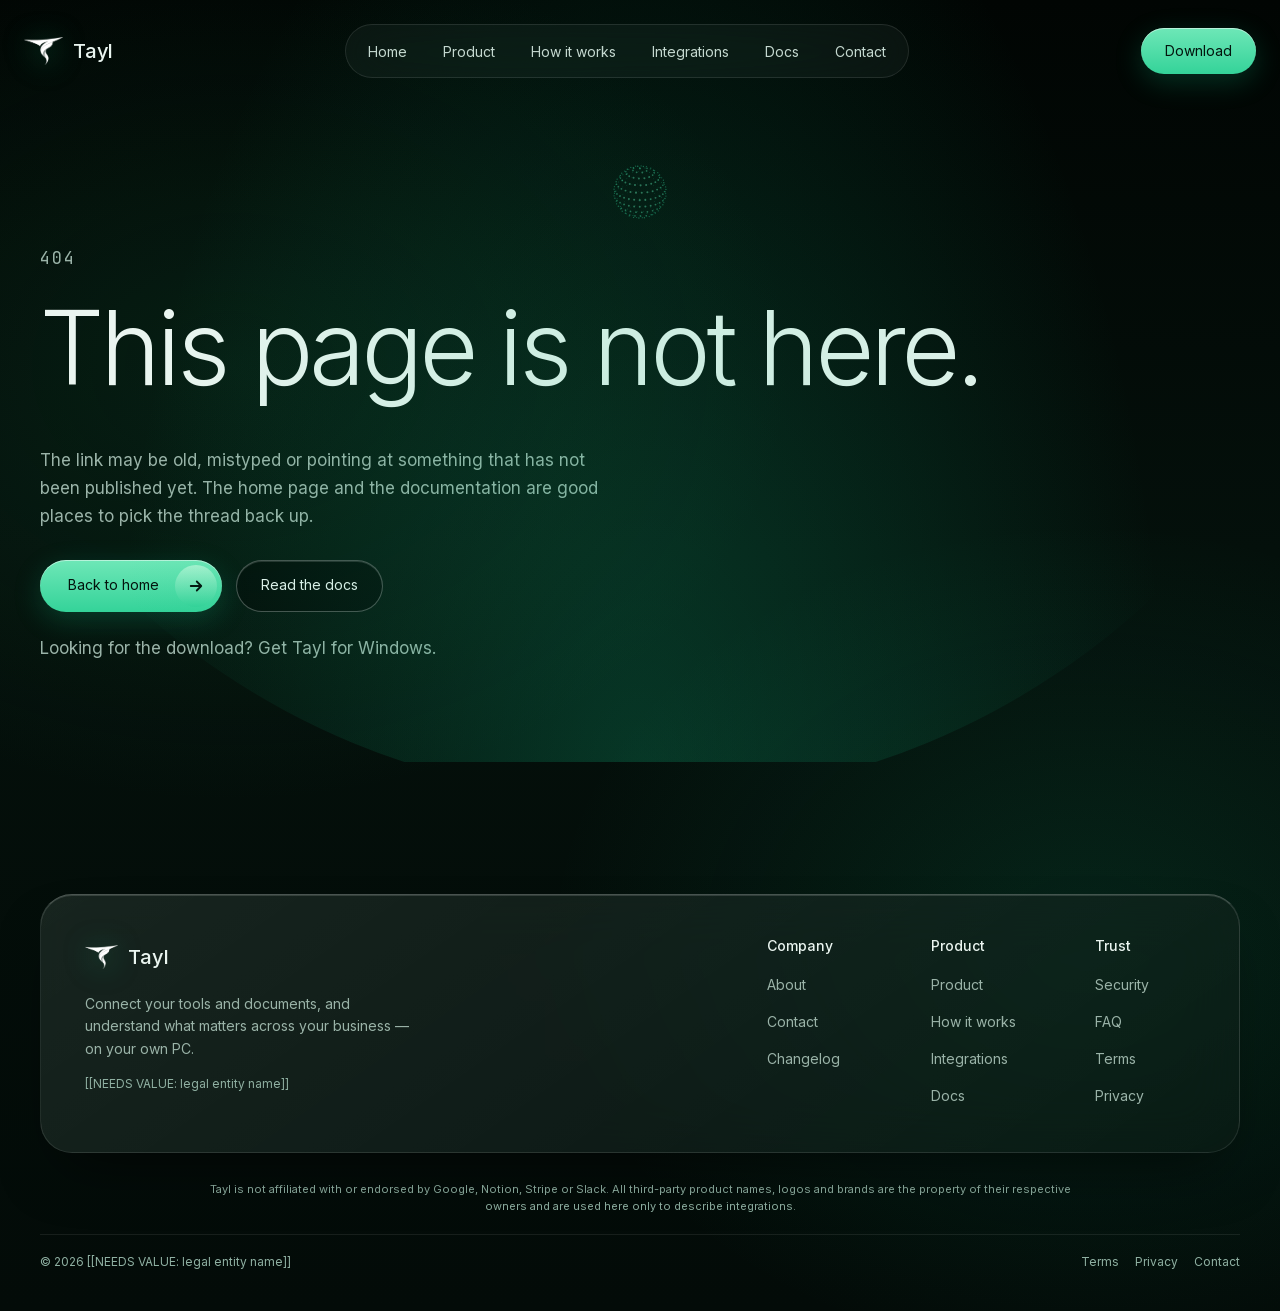
==== commit bdbed6c5: "Deploy site build from 82f7c22" ====
--- a/404/index.html
+++ b/404/index.html
@@ -1 +1 @@
-<!DOCTYPE html><html lang="en" class="_0bjUvq_variable yT9lVq_variable"><head><meta charSet="utf-8"/><meta name="viewport" content="width=device-width, initial-scale=1"/><link rel="preload" as="image" href="/tayl-logo-mark.png"/><link rel="stylesheet" href="/_next/static/chunks/0q8h_0pr-r9f6.css" data-precedence="next"/><link rel="preload" as="script" fetchPriority="low" href="/_next/static/chunks/2cy99g62ksls-.js"/><script src="/_next/static/chunks/2cjj6_kuijzr9.js" async=""></script><script src="/_next/static/chunks/38wna7vhf49b2.js" async=""></script><script src="/_next/static/chunks/442vfx08j-nf1.js" async=""></script><script src="/_next/static/chunks/turbopack-3-ry682tkyiqk.js" async=""></script><script src="/_next/static/chunks/1bi7x5td0u_f3.js" async=""></script><script src="/_next/static/chunks/0p9oeq57evo_q.js" async=""></script><script src="/_next/static/chunks/3k7w5_gj_jhl8.js" async=""></script><script src="/_next/static/chunks/24fjku2dnxh0z.js" async=""></script><script src="/_next/static/chunks/1b41gz3xdmkzc.js" async=""></script><meta name="robots" content="noindex"/><meta name="theme-color" content="#010503"/><meta name="color-scheme" content="dark"/><title>Page not found — Tayl</title><meta name="description" content="The page you were looking for could not be found. Return to the Tayl home page or read the documentation."/><meta name="application-name" content="Tayl"/><link rel="canonical" href="https://www.tayl.in/"/><meta property="og:title" content="Tayl — a Business OS that runs on your PC"/><meta property="og:description" content="Connect your tools, add your documents, and ask questions over your own business data. Tayl runs locally on your Windows PC, with evidence-backed answers and no Tayl-hosted storage for your data."/><meta property="og:url" content="https://www.tayl.in/"/><meta property="og:site_name" content="Tayl"/><meta property="og:locale" content="en_GB"/><meta property="og:image" content="https://www.tayl.in/og.png"/><meta property="og:image:width" content="1200"/><meta property="og:image:height" content="630"/><meta property="og:image:alt" content="Tayl — a Business OS that runs on your PC"/><meta property="og:type" content="website"/><meta name="twitter:card" content="summary_large_image"/><meta name="twitter:title" content="Tayl — a Business OS that runs on your PC"/><meta name="twitter:description" content="Connect your tools, add your documents, and ask questions over your own business data. Tayl runs locally on your Windows PC, with evidence-backed answers and no Tayl-hosted storage for your data."/><meta name="twitter:image" content="https://www.tayl.in/og.png"/><link rel="icon" href="/favicon.ico?favicon.13a0b25-iipy6.ico" sizes="48x48" type="image/x-icon"/><link rel="icon" href="/icon.png?icon.047p-jxouo-me.png" sizes="512x512" type="image/png"/><link rel="apple-touch-icon" href="/apple-icon.png?apple-icon.252szw-sd3a4i.png" sizes="180x180" type="image/png"/><meta name="next-size-adjust" content=""/><meta name="referrer" content="strict-origin-when-cross-origin"/><script src="/_next/static/chunks/0cz1d0mv5g_q7.js" noModule=""></script></head><body><div hidden=""><!--$--><!--/$--></div><a href="#main" class="skip-link">Skip to content</a><header class="site-header"><div class="nav-shell"><a class="nav-brand focus-ring" aria-label="Tayl home" href="/"><img alt="" aria-hidden="true" width="42" height="30" decoding="async" data-nimg="1" class="site-logo" style="color:transparent" src="/tayl-logo-mark.png"/><span>Tayl</span></a><nav class="nav-links" aria-label="Primary"><a class="nav-link focus-ring " href="/">Home</a><a class="nav-link focus-ring " href="/product/">Product</a><a class="nav-link focus-ring " href="/how-it-works/">How it works</a><a class="nav-link focus-ring " href="/integrations/">Integrations</a><a class="nav-link focus-ring " href="/docs/">Docs</a><a class="nav-link focus-ring " href="/contact/">Contact</a></nav><div class="nav-actions"><a class="pill-button pill-button--solid focus-ring  nav-download focus-ring" href="https://www.mediafire.com/file/8qnl97zwieaw5ee/Tayl_Setup_0.0.0.exe/file"><span>Download</span></a><button type="button" class="menu-toggle focus-ring" aria-expanded="false" aria-controls="mobile-navigation"><span class="sr-only">Open menu</span><span class="menu-icon " aria-hidden="true"><span></span><span></span></span></button></div></div><div id="mobile-navigation" class="mobile-panel" hidden="" aria-label="Mobile navigation"><nav aria-label="Mobile primary"><a class="mobile-link focus-ring " href="/">Home</a><a class="mobile-link focus-ring " href="/product/">Product</a><a class="mobile-link focus-ring " href="/how-it-works/">How it works</a><a class="mobile-link focus-ring " href="/integrations/">Integrations</a><a class="mobile-link focus-ring " href="/docs/">Docs</a><a class="mobile-link focus-ring " href="/contact/">Contact</a><a class="pill-button pill-button--solid focus-ring  mobile-download" href="/download/"><span>Download for Windows</span></a></nav></div></header><main id="main"><section class="error-page"><div class="error-page__glow" aria-hidden="true"></div><div class="container"><div class="error-orb"><div class="orb__box" style="width:64px;height:64px"><span class="orb__placeholder" style="width:64px;height:64px" aria-hidden="true"></span><canvas role="img" aria-label="Searching for the page" style="width:64px;height:64px;display:block"></canvas></div></div><p class="eyebrow">404</p><h1>This page is not here.</h1><p>The link may be old, mistyped or pointing at something that has not been published yet. The home page and the documentation are good places to pick the thread back up.</p><div class="error-page__actions"><a class="pill-button pill-button--solid focus-ring pill-button--arrow" href="/"><span>Back to home</span><span class="arrow-circle" aria-hidden="true"><svg width="18" height="18" viewBox="0 0 24 24" fill="none" stroke="currentColor" stroke-width="2.4" stroke-linecap="round" stroke-linejoin="round"><path d="M5 12h14M13 6l6 6-6 6"></path></svg></span></a><a class="pill-button pill-button--dark focus-ring" href="/docs/"><span>Read the docs</span></a></div><p class="small muted" style="margin-top:22px">Looking for the download? <a href="/download/">Get Tayl for Windows</a>.</p></div></section></main><!--$--><!--/$--><footer class="site-footer"><div class="container"><div class="footer-window"><div class="footer-intro"><a class="nav-brand focus-ring" aria-label="Tayl home" href="/"><img alt="" aria-hidden="true" loading="lazy" width="45" height="32" decoding="async" data-nimg="1" class="site-logo" style="color:transparent" src="/tayl-logo-mark.png"/><span>Tayl</span></a><p>Connect your tools and documents, and understand what matters across your business — on your own PC.</p><p class="footer-company">[[NEEDS VALUE: legal entity name]]</p></div><div class="footer-columns"><div><strong>Company</strong><a class="focus-ring" href="/about/">About</a><a class="focus-ring" href="/contact/">Contact</a><a class="focus-ring" href="/changelog/">Changelog</a></div><div><strong>Product</strong><a class="focus-ring" href="/product/">Product</a><a class="focus-ring" href="/how-it-works/">How it works</a><a class="focus-ring" href="/integrations/">Integrations</a><a class="focus-ring" href="/docs/">Docs</a></div><div><strong>Trust</strong><a class="focus-ring" href="/security/">Security</a><a class="focus-ring" href="/faq/">FAQ</a><a class="focus-ring" href="/terms/">Terms</a><a class="focus-ring" href="/privacy/">Privacy</a></div></div></div><div class="footer-meta"><p class="footer-disclaimer">Tayl is not affiliated with or endorsed by Google, Notion, Stripe or Slack. All third-party product names, logos and brands are the property of their respective owners and are used here only to describe integrations.</p><div class="footer-meta-row"><p>© <!-- -->2026<!-- --> <!-- -->[[NEEDS VALUE: legal entity name]]</p><div class="footer-small-links"><a class="focus-ring" href="/terms/">Terms</a><a class="focus-ring" href="/privacy/">Privacy</a><a class="focus-ring" href="/contact/">Contact</a></div></div></div></div></footer><noscript><style>.reveal{opacity:1 !important;transform:none !important}</style></noscript><script id="_R_">(globalThis["TURBOPACK"] || (globalThis["TURBOPACK"] = [])).push({"otherChunks":["static/chunks/2cy99g62ksls-.js","static/chunks/2cjj6_kuijzr9.js","static/chunks/38wna7vhf49b2.js","static/chunks/442vfx08j-nf1.js"],"runtimeModuleIds":[94814]});</script><script src="/_next/static/chunks/2cy99g62ksls-.js" async=""></script><script>(self.__next_f=self.__next_f||[]).push([0])</script><script>self.__next_f.push([1,"1:\"$Sreact.fragment\"\n2:\"/_next/static/chunks/1bi7x5td0u_f3.js\"\n3:\"/_next/static/chunks/0p9oeq57evo_q.js\"\n4:I[19250,[\"$2\",\"$3\"],\"SiteHeader\"]\n5:I[73946,[\"$2\",\"$3\"],\"default\"]\n6:\"/_next/static/chunks/3k7w5_gj_jhl8.js\"\n7:I[836,[\"$2\",\"$3\",\"$6\"],\"default\"]\n8:I[45514,[\"$2\",\"$3\"],\"default\"]\n9:\"/_next/static/chunks/24fjku2dnxh0z.js\"\na:I[29993,[\"$2\",\"$3\",\"$9\"],\"Orb\"]\nb:I[42367,[\"$2\",\"$3\",\"$9\"],\"\"]\nc:I[6353,[\"$2\",\"$3\"],\"Image\"]\n16:\"/_next/static/chunks/1b41gz3xdmkzc.js\"\n17:I[66083,[\"$2\",\"$3\",\"$16\"],\"default\"]\n:HL[\"/_next/static/chunks/0q8h_0pr-r9f6.css\",\"style\"]\n12:X\n13:[[\"children\",{\"s\":\"__PAGE__\",\"h\":512,\"d\":{\"r\":\"$L14\",\"p\":false,\"v\":null}}]]\n10:[[\"children\",{\"s\":\"/_not-found\",\"h\":512,\"d\":{\"r\":\"$L11\",\"p\":false,\"v\":\"$12\"},\"c\":\"$Q13\"}]]\n0:{\"P\":null,\"c\":[\"\",\"_not-found\",\"\"],\"q\":\"\",\"i\":false,\"t\":{\"t\":{\"s\":\"\",\"h\":528,\"d\":{\"r\":[\"$\",\"$1\",\"c\",{\"children\":[[[\"$\",\"link\",\"0\",{\"rel\":\"stylesheet\",\"href\":\"/_next/static/chunks/0q8h_0pr-r9f6.css\",\"precedence\":\"next\",\"crossOrigin\":\"$undefined\",\"nonce\":\"$undefined\"}],[\"$\",\"script\",\"script-0\",{\"src\":\"/_next/static/chunks/1bi7x5td0u_f3.js\",\"async\":true,\"nonce\":\"$undefined\"}],[\"$\",\"script\",\"script-1\",{\"src\":\"/_next/static/chunks/0p9oeq57evo_q.js\",\"async\":true,\"nonce\":\"$undefined\"}]],[\"$\",\"html\",null,{\"lang\":\"en\",\"className\":\"_0bjUvq_variable yT9lVq_variable\",\"children\":[\"$\",\"body\",null,{\"children\":[[\"$\",\"a\",null,{\"href\":\"#main\",\"className\":\"skip-link\",\"children\":\"Skip to content\"}],[\"$\",\"$L4\",null,{}],[\"$\",\"$L5\",null,{\"parallelRouterKey\":\"children\",\"error\":\"$7\",\"errorStyles\":[],\"errorScripts\":[[\"$\",\"script\",\"script-0\",{\"src\":\"/_next/static/chunks/3k7w5_gj_jhl8.js\",\"async\":true,\"nonce\":\"$undefined\"}]],\"template\":[\"$\",\"$L8\",null,{}],\"templateStyles\":\"$undefined\",\"templateScripts\":\"$undefined\",\"notFound\":[[\"$\",\"main\",null,{\"id\":\"main\",\"children\":[\"$\",\"section\",null,{\"className\":\"error-page\",\"children\":[[\"$\",\"div\",null,{\"className\":\"error-page__glow\",\"aria-hidden\":\"true\"}],[\"$\",\"div\",null,{\"className\":\"container\",\"children\":[[\"$\",\"div\",null,{\"className\":\"error-orb\",\"children\":[\"$\",\"$La\",null,{\"state\":\"searching\",\"size\":\"lg\",\"paused\":false,\"label\":\"Searching for the page\",\"decorative\":false}]}],[\"$\",\"p\",null,{\"className\":\"eyebrow\",\"children\":\"404\"}],[\"$\",\"h1\",null,{\"children\":\"This page is not here.\"}],[\"$\",\"p\",null,{\"children\":\"The link may be old, mistyped or pointing at something that has not been published yet. The home page and the documentation are good places to pick the thread back up.\"}],[\"$\",\"div\",null,{\"className\":\"error-page__actions\",\"children\":[[\"$\",\"$Lb\",null,{\"className\":\"pill-button pill-button--solid focus-ring pill-button--arrow\",\"href\":\"/\",\"children\":[[\"$\",\"span\",null,{\"children\":\"Back to home\"}],[\"$\",\"span\",null,{\"className\":\"arrow-circle\",\"aria-hidden\":\"true\",\"children\":[\"$\",\"svg\",null,{\"width\":\"18\",\"height\":\"18\",\"viewBox\":\"0 0 24 24\",\"fill\":\"none\",\"stroke\":\"currentColor\",\"strokeWidth\":\"2.4\",\"strokeLinecap\":\"round\",\"strokeLinejoin\":\"round\",\"children\":[\"$\",\"path\",null,{\"d\":\"M5 12h14M13 6l6 6-6 6\"}]}]}]]}],[\"$\",\"$Lb\",null,{\"className\":\"pill-button pill-button--dark focus-ring\",\"href\":\"/docs\",\"children\":[[\"$\",\"span\",null,{\"children\":\"Read the docs\"}],null]}]]}],[\"$\",\"p\",null,{\"className\":\"small muted\",\"style\":{\"marginTop\":22},\"children\":[\"Looking for the download? \",[\"$\",\"$Lb\",null,{\"href\":\"/download\",\"children\":\"Get Tayl for Windows\"}],\".\"]}]]}]]}]}],[]],\"forbidden\":\"$undefined\",\"unauthorized\":\"$undefined\"}],[\"$\",\"footer\",null,{\"className\":\"site-footer\",\"children\":[\"$\",\"div\",null,{\"className\":\"container\",\"children\":[[\"$\",\"div\",null,{\"className\":\"footer-window\",\"children\":[[\"$\",\"div\",null,{\"className\":\"footer-intro\",\"children\":[[\"$\",\"$Lb\",null,{\"href\":\"/\",\"className\":\"nav-brand focus-ring\",\"aria-label\":\"Tayl home\",\"children\":[[\"$\",\"$Lc\",null,{\"src\":\"/tayl-logo-mark.png\",\"alt\":\"\",\"aria-hidden\":\"true\",\"width\":45,\"height\":32,\"priority\":false,\"className\":\"site-logo\",\"sizes\":\"45px\"}],[\"$\",\"span\",null,{\"children\":\"Tayl\"}]]}],[\"$\",\"p\",null,{\"children\":\"Connect your tools and documents, and understand what matters across your business — on your own PC.\"}],[\"$\",\"p\",null,{\"className\":\"footer-company\",\"children\":[\"[[NEEDS VALUE: legal entity name]]\",null]}]]}],[\"$\",\"div\",null,{\"className\":\"footer-columns\",\"children\":[[\"$\",\"div\",\"Company\",{\"children\":[[\"$\",\"strong\",null,{\"children\":\"Company\"}],[[\"$\",\"$Lb\",\"/about\",{\"href\":\"/about\",\"className\":\"focus-ring\",\"children\":\"About\"}],[\"$\",\"$Lb\",\"/contact\",{\"href\":\"/contact\",\"className\":\"focus-ring\",\"children\":\"Contact\"}],[\"$\",\"$Lb\",\"/changelog\",{\"href\":\"/changelog\",\"className\":\"focus-ring\",\"children\":\"Changelog\"}]]]}],[\"$\",\"div\",\"Product\",{\"children\":[[\"$\",\"strong\",null,{\"children\":\"Product\"}],[[\"$\",\"$Lb\",\"/product\",{\"href\":\"/product\",\"className\":\"focus-ring\",\"children\":\"Product\"}],[\"$\",\"$Lb\",\"/how-it-works\",{\"href\":\"/how-it-works\",\"className\":\"focus-ring\",\"children\":\"How it works\"}],[\"$\",\"$Lb\",\"/integrations\",{\"href\":\"/integrations\",\"className\":\"focus-ring\",\"children\":\"Integrations\"}],[\"$\",\"$Lb\",\"/docs\",{\"href\":\"/docs\",\"className\":\"focus-ring\",\"children\":\"Docs\"}]]]}],[\"$\",\"div\",\"Trust\",{\"children\":[[\"$\",\"strong\",null,{\"children\":\"Trust\"}],[[\"$\",\"$Lb\",\"/security\",{\"href\":\"/security\",\"className\":\"focus-ring\",\"children\":\"Security\"}],[\"$\",\"$Lb\",\"/faq\",{\"href\":\"/faq\",\"className\":\"focus-ring\",\"children\":\"FAQ\"}],[\"$\",\"$Lb\",\"/terms\",{\"href\":\"/terms\",\"className\":\"focus-ring\",\"children\":\"Terms\"}],[\"$\",\"$Lb\",\"/privacy\",{\"href\":\"/privacy\",\"className\":\"focus-ring\",\"children\":\"Privacy\"}]]]}]]}]]}],[\"$\",\"div\",null,{\"className\":\"footer-meta\",\"children\":[[\"$\",\"p\",null,{\"className\":\"footer-disclaimer\",\"children\":\"Tayl is not affiliated with or endorsed by Google, Notion, Stripe or Slack. All third-party product names, logos and brands are the property of their respective owners and are used here only to describe integrations.\"}],\"$Ld\"]}]]}]}],\"$Le\",\"$Lf\",null]}]}]]}],\"p\":false,\"v\":null},\"c\":\"$Q10\"},\"h\":{\"r\":\"$L15\",\"p\":false,\"v\":null}},\"m\":\"$undefined\",\"G\":[\"$17\",[\"$L18\"]],\"S\":true,\"r\":\"$undefined\",\"s\":\"$undefined\",\"a\":\"$undefined\",\"l\":\"$undefined\",\"p\":\"$undefined\",\"d\":\"$undefined\",\"b\":\"_sDBFStI7JUyibUSdex-U\"}\n1a:I[247,[\"$2\",\"$3\"],\"OutletBoundary\"]\n1b:\"$Sreact.suspense\"\n1d:\"ViewportBoundary\"\n1e:I[247,[\"$2\",\"$3\"],\"$1d\"]\n20:\"MetadataBoundary\"\n21:I[247,[\"$2\",\"$3\"],\"$20\"]\nd:[\"$\",\"div\",null,{\"className\":\"footer-meta-row\",\"children\":[[\"$\",\"p\",null,{\"children\":[\"© \",2026,\" \",\"[[NEEDS VALUE: legal entity name]]\"]}],[\"$\",\"div\",null,{\"className\":\"footer-small-links\",\"children\":[[\"$\",\"$Lb\",null,{\"href\":\"/terms\",\"className\":\"focus-ring\",\"children\":\"Terms\"}],[\"$\",\"$Lb\",null,{\"href\":\"/privacy\",\"className\":\"focus-ring\",\"children\":\"Privacy\"}],[\"$\",\"$Lb\",null,{\"href\":\"/contact\",\"className\":\"focus-ring\",\"children\":\"Contact\"}],[]]}]]}]\n19:[\"$\",\"style\",null,{\"children\":\".reveal{opacity:1 !important;transform:none !important}\"}]\ne:[\"$\",\"noscript\",null,{\"children\":\"$19\"}]\nf:[\"$\",\"meta\",null,{\"name\":\"referrer\",\"content\":\"strict-origin-when-cross-origin\"}]\n11:[\"$\",\"$1\",\"c\",{\"children\":[null,[\"$\",\"$L5\",null,{\"parallelRouterKey\":\"children\",\"error\":\"$undefined\",\"errorStyles\":\"$undefined\",\"errorScripts\":\"$undefined\",\"template\":[\"$\",\"$L8\",null,{}],\"templateStyles\":\"$undefined\",\"templateScripts\":\"$undefined\",\"notFound\":\"$undefined\",\"forbidden\":\"$undefined\",\"unauthorized\":\"$undefined\"}]]}]\n14:[\"$\",\"$1\",\"c\",{\"children\":[[\"$\",\"main\",null,{\"id\":\"main\",\"children\":[\"$\",\"section\",null,{\"className\":\"error-page\",\"children\":[[\"$\",\"div\",null,{\"className\":\"error-page__glow\",\"aria-hidden\":\"true\"}],[\"$\",\"div\",null,{\"className\":\"container\",\"children\":[[\"$\",\"div\",null,{\"className\":\"error-orb\",\"children\":[\"$\",\"$La\",null,{\"state\":\"searching\",\"size\":\"lg\",\"paused\":false,\"label\":\"Searching for the page\",\"decorative\":false}]}],[\"$\",\"p\",null,{\"className\":\"eyebrow\",\"children\":\"404\"}],[\"$\",\"h1\",null,{\"children\":\"This page is not here.\"}],[\"$\",\"p\",null,{\"children\":\"The link may be old, mistyped or pointing at something that has not been published yet. The home page and the documentation are good places to pick the thread back up.\"}],[\"$\",\"div\",null,{\"className\":\"error-page__actions\",\"children\":[[\"$\",\"$Lb\",null,{\"className\":\"pill-button pill-button--solid focus-ring pill-button--arrow\",\"href\":\"/\",\"children\":[[\"$\",\"span\",null,{\"children\":\"Back to home\"}],[\"$\",\"span\",null,{\"className\":\"arrow-circle\",\"aria-hidden\":\"true\",\"children\":[\"$\",\"svg\",null,{\"width\":\"18\",\"height\":\"18\",\"viewBox\":\"0 0 24 24\",\"fill\":\"none\",\"stroke\":\"currentColor\",\"strokeWidth\":\"2.4\",\"strokeLinecap\":\"round\",\"strokeLinejoin\":\"round\",\"children\":[\"$\",\"path\",null,{\"d\":\"M5 12h14M13 6l6 6-6 6\"}]}]}]]}],[\"$\",\"$Lb\",null,{\"className\":\"pill-button pill-button--dark focus-ring\",\"href\":\"/docs\",\"children\":[[\"$\",\"span\",null,{\"children\":\"Read the docs\"}],null]}]]}],[\"$\",\"p\",null,{\"className\":\"small muted\",\"style\":{\"marginTop\":22},\"children\":[\"Looking for the download? \",[\"$\",\"$Lb\",null,{\"href\":\"/download\",\"children\":\"Get Tayl for Windows\"}],\".\"]}]]}]]}]}],[[\"$\",\"script\",\"script-0\",{\"src\":\"/_next/static/chunks/24fjku2dnxh0z.js\",\"async\":true,\"nonce\":\"$undefined\"}]],[\"$\",\"$L1a\",null,{\"children\":[\"$\",\"$1b\",null,{\"name\":\"Next.MetadataOutlet\",\"children\":\"$@1c\"}]}]]}]\n15:[\"$\",\"$1\",\"h\",{\"children\":[[\"$\",\"meta\",null,{\"name\":\"robots\",\"content\":\"noindex\"}],[\"$\",\"$L1e\",null,{\"children\":\"$L1f\"}],[\"$\",\"$L21\",null,{\"children\":[[\"$\",\"div\",null,{\"hidden\":true,\"children\":[\"$\",\"$1b\",null,{\"name\":\"Next.Metadata\",\"children\":\"$L22\"}]}],null]}],[\"$\",\"meta\",null,{\"name\":\"next-size-adjust\",\"content\":\"\"}]]}]\n18:[\"$\",\"link\",\"0\",{\"rel\":\"stylesheet\",\"href\":\"/_next/static/chunks/0q8h_0pr-r9f6.css\",\"precedence\":\"next\",\"crossOrigin\":\"$undefined\",\"nonce\":\"$undefined\"}]\n12:C\n1f:[[\"$\",\"meta\",\"0\",{\"charSet\":\"utf-8\"}],[\"$\",\"meta\",\"1\",{\"name\":\"viewport\",\"content\":\"width=device-width, initial-scale=1\"}],[\"$\",\"meta\",\"2\",{\"name\":\"theme-color\",\"content\":\"#010503\"}],[\"$\",\"meta\",\"3\",{\"name\":\"color-scheme\",\"content\":\"dark\"}]]\n23:I[98851,[\"$2\",\"$3\"],\"IconMark\"]\n1c:null\n22:[[\"$\",\"title\",\"0\",{\"children\":\"Page not found — Tayl\"}],[\"$\",\"meta\",\"1\",{\"name\":\"description\",\"content\":\"The page you were looking for could not be found. Return to the Tayl home page or read the documentation.\"}],[\"$\",\"meta\",\"2\",{\"name\":\"application-name\",\"content\":\"Tayl\"}],[\"$\",\"link\",\"3\",{\"rel\":\"canonical\",\"href\":\"https://www.tayl.in/\"}],[\"$\",\"meta\",\"4\",{\"property\":\"og:title\",\"content\":\"Tayl — a Business OS that runs on your PC\"}],[\"$\",\"meta\",\"5\",{\"property\":\"og:description\",\"content\":\"Connect your tools, add your documents, and ask questions over your own business data. Tayl runs locally on your Windows PC, with evidence-backed answers and no Tayl-hosted storage for your data.\"}],[\"$\",\"meta\",\"6\",{\"property\":\"og:url\",\"content\":\"https://www.tayl.in/\"}],[\"$\",\"meta\",\"7\",{\"property\":\"og:site_name\",\"content\":\"Tayl\"}],[\"$\",\"meta\",\"8\",{\"property\":\"og:locale\",\"content\":\"en_GB\"}],[\"$\",\"meta\",\"9\",{\"property\":\"og:image\",\"content\":\"https://www.tayl.in/og.png\"}],[\"$\",\"meta\",\"10\",{\"property\":\"og:image:width\",\"content\":\"1200\"}],[\"$\",\"meta\",\"11\",{\"property\":\"og:image:height\",\"content\":\"630\"}],[\"$\",\"meta\",\"12\",{\"property\":\"og:image:alt\",\"content\":\"Tayl — a Business OS that runs on your PC\"}],[\"$\",\"meta\",\"13\",{\"property\":\"og:type\",\"content\":\"website\"}],[\"$\",\"meta\",\"14\",{\"name\":\"twitter:card\",\"content\":\"summary_large_image\"}],[\"$\",\"meta\",\"15\",{\"name\":\"twitter:title\",\"content\":\"Tayl — a Business OS that runs on your PC\"}],[\"$\",\"meta\",\"16\",{\"name\":\"twitter:description\",\"content\":\"Connect your tools, add your documents, and ask questions over your own business data. Tayl runs locally on your Windows PC, with evidence-backed answers and no Tayl-hosted storage for your data.\"}],[\"$\",\"meta\",\"17\",{\"name\":\"twitter:image\",\"content\":\"https://www.tayl.in/og.png\"}],[\"$\",\"link\",\"18\",{\"rel\":\"icon\",\"href\":\"/favicon.ico?favicon.13a0b25-iipy6.ico\",\"sizes\":\"48x48\",\"type\":\"image/x-icon\"}],[\"$\",\"link\",\"19\",{\"rel\":\"icon\",\"href\":\"/icon.png?icon.047p-jxouo-me.png\",\"sizes\":\"512x512\",\"type\":\"image/png\"}],[\"$\",\"link\",\"20\",{\"rel\":\"apple-touch-icon\",\"href\":\"/apple-icon.png?apple-icon.252szw-sd3a4i.png\",\"sizes\":\"180x180\",\"type\":\"image/png\"}],[\"$\",\"$L23\",\"21\",{}]]\n"])</script></body></html>+<!DOCTYPE html><html lang="en" class="_0bjUvq_variable yT9lVq_variable"><head><meta charSet="utf-8"/><meta name="viewport" content="width=device-width, initial-scale=1"/><link rel="preload" as="image" href="/tayl-logo-mark.png"/><link rel="stylesheet" href="/_next/static/chunks/3nd7hzq4lrant.css" data-precedence="next"/><link rel="preload" as="script" fetchPriority="low" href="/_next/static/chunks/2cy99g62ksls-.js"/><script src="/_next/static/chunks/2cjj6_kuijzr9.js" async=""></script><script src="/_next/static/chunks/38wna7vhf49b2.js" async=""></script><script src="/_next/static/chunks/442vfx08j-nf1.js" async=""></script><script src="/_next/static/chunks/turbopack-3-ry682tkyiqk.js" async=""></script><script src="/_next/static/chunks/1bi7x5td0u_f3.js" async=""></script><script src="/_next/static/chunks/0p9oeq57evo_q.js" async=""></script><script src="/_next/static/chunks/3k7w5_gj_jhl8.js" async=""></script><script src="/_next/static/chunks/24fjku2dnxh0z.js" async=""></script><script src="/_next/static/chunks/1b41gz3xdmkzc.js" async=""></script><meta name="robots" content="noindex"/><meta name="theme-color" content="#010503"/><meta name="color-scheme" content="dark"/><title>Page not found — Tayl</title><meta name="description" content="The page you were looking for could not be found. Return to the Tayl home page or read the documentation."/><meta name="application-name" content="Tayl"/><link rel="canonical" href="https://www.tayl.in/"/><meta property="og:title" content="Tayl — a Business OS that runs on your PC"/><meta property="og:description" content="Connect your tools, add your documents, and ask questions over your own business data. Tayl runs locally on your Windows PC, with evidence-backed answers and no Tayl-hosted storage for your data."/><meta property="og:url" content="https://www.tayl.in/"/><meta property="og:site_name" content="Tayl"/><meta property="og:locale" content="en_GB"/><meta property="og:image" content="https://www.tayl.in/og.png"/><meta property="og:image:width" content="1200"/><meta property="og:image:height" content="630"/><meta property="og:image:alt" content="Tayl — a Business OS that runs on your PC"/><meta property="og:type" content="website"/><meta name="twitter:card" content="summary_large_image"/><meta name="twitter:title" content="Tayl — a Business OS that runs on your PC"/><meta name="twitter:description" content="Connect your tools, add your documents, and ask questions over your own business data. Tayl runs locally on your Windows PC, with evidence-backed answers and no Tayl-hosted storage for your data."/><meta name="twitter:image" content="https://www.tayl.in/og.png"/><link rel="icon" href="/favicon.ico?favicon.13a0b25-iipy6.ico" sizes="48x48" type="image/x-icon"/><link rel="icon" href="/icon.png?icon.047p-jxouo-me.png" sizes="512x512" type="image/png"/><link rel="apple-touch-icon" href="/apple-icon.png?apple-icon.252szw-sd3a4i.png" sizes="180x180" type="image/png"/><meta name="next-size-adjust" content=""/><meta name="referrer" content="strict-origin-when-cross-origin"/><script src="/_next/static/chunks/0cz1d0mv5g_q7.js" noModule=""></script></head><body><div hidden=""><!--$--><!--/$--></div><a href="#main" class="skip-link">Skip to content</a><header class="site-header"><div class="nav-shell"><a class="nav-brand focus-ring" aria-label="Tayl home" href="/"><img alt="" aria-hidden="true" width="42" height="30" decoding="async" data-nimg="1" class="site-logo" style="color:transparent" src="/tayl-logo-mark.png"/><span>Tayl</span></a><nav class="nav-links" aria-label="Primary"><a class="nav-link focus-ring " href="/">Home</a><a class="nav-link focus-ring " href="/product/">Product</a><a class="nav-link focus-ring " href="/how-it-works/">How it works</a><a class="nav-link focus-ring " href="/integrations/">Integrations</a><a class="nav-link focus-ring " href="/docs/">Docs</a><a class="nav-link focus-ring " href="/contact/">Contact</a></nav><div class="nav-actions"><a class="pill-button pill-button--solid focus-ring  nav-download focus-ring" href="https://www.mediafire.com/file/8qnl97zwieaw5ee/Tayl_Setup_0.0.0.exe/file"><span>Download</span></a><button type="button" class="menu-toggle focus-ring" aria-expanded="false" aria-controls="mobile-navigation"><span class="sr-only">Open menu</span><span class="menu-icon " aria-hidden="true"><span></span><span></span></span></button></div></div><div id="mobile-navigation" class="mobile-panel" hidden="" aria-label="Mobile navigation"><nav aria-label="Mobile primary"><a class="mobile-link focus-ring " href="/">Home</a><a class="mobile-link focus-ring " href="/product/">Product</a><a class="mobile-link focus-ring " href="/how-it-works/">How it works</a><a class="mobile-link focus-ring " href="/integrations/">Integrations</a><a class="mobile-link focus-ring " href="/docs/">Docs</a><a class="mobile-link focus-ring " href="/contact/">Contact</a><a class="pill-button pill-button--solid focus-ring  mobile-download" href="/download/"><span>Download for Windows</span></a></nav></div></header><main id="main"><section class="error-page"><div class="error-page__glow" aria-hidden="true"></div><div class="container"><div class="error-orb"><div class="orb__box" style="width:64px;height:64px"><span class="orb__placeholder" style="width:64px;height:64px" aria-hidden="true"></span><canvas role="img" aria-label="Searching for the page" style="width:64px;height:64px;display:block"></canvas></div></div><p class="eyebrow">404</p><h1>This page is not here.</h1><p>The link may be old, mistyped or pointing at something that has not been published yet. The home page and the documentation are good places to pick the thread back up.</p><div class="error-page__actions"><a class="pill-button pill-button--solid focus-ring pill-button--arrow" href="/"><span>Back to home</span><span class="arrow-circle" aria-hidden="true"><svg width="18" height="18" viewBox="0 0 24 24" fill="none" stroke="currentColor" stroke-width="2.4" stroke-linecap="round" stroke-linejoin="round"><path d="M5 12h14M13 6l6 6-6 6"></path></svg></span></a><a class="pill-button pill-button--dark focus-ring" href="/docs/"><span>Read the docs</span></a></div><p class="small muted" style="margin-top:22px">Looking for the download? <a href="/download/">Get Tayl for Windows</a>.</p></div></section></main><!--$--><!--/$--><footer class="site-footer"><div class="container"><div class="footer-window"><div class="footer-intro"><a class="nav-brand focus-ring" aria-label="Tayl home" href="/"><img alt="" aria-hidden="true" loading="lazy" width="45" height="32" decoding="async" data-nimg="1" class="site-logo" style="color:transparent" src="/tayl-logo-mark.png"/><span>Tayl</span></a><p>Connect your tools and documents, and understand what matters across your business — on your own PC.</p><p class="footer-company">[[NEEDS VALUE: legal entity name]]</p></div><div class="footer-columns"><div><strong>Company</strong><a class="focus-ring" href="/about/">About</a><a class="focus-ring" href="/contact/">Contact</a><a class="focus-ring" href="/changelog/">Changelog</a></div><div><strong>Product</strong><a class="focus-ring" href="/product/">Product</a><a class="focus-ring" href="/how-it-works/">How it works</a><a class="focus-ring" href="/integrations/">Integrations</a><a class="focus-ring" href="/docs/">Docs</a></div><div><strong>Trust</strong><a class="focus-ring" href="/security/">Security</a><a class="focus-ring" href="/faq/">FAQ</a><a class="focus-ring" href="/terms/">Terms</a><a class="focus-ring" href="/privacy/">Privacy</a></div></div></div><div class="footer-meta"><p class="footer-disclaimer">Tayl is not affiliated with or endorsed by Google, Notion, Stripe or Slack. All third-party product names, logos and brands are the property of their respective owners and are used here only to describe integrations.</p><div class="footer-meta-row"><p>© <!-- -->2026<!-- --> <!-- -->[[NEEDS VALUE: legal entity name]]</p><div class="footer-small-links"><a class="focus-ring" href="/terms/">Terms</a><a class="focus-ring" href="/privacy/">Privacy</a><a class="focus-ring" href="/contact/">Contact</a></div></div></div></div></footer><noscript><style>.reveal{opacity:1 !important;transform:none !important}</style></noscript><script id="_R_">(globalThis["TURBOPACK"] || (globalThis["TURBOPACK"] = [])).push({"otherChunks":["static/chunks/2cy99g62ksls-.js","static/chunks/2cjj6_kuijzr9.js","static/chunks/38wna7vhf49b2.js","static/chunks/442vfx08j-nf1.js"],"runtimeModuleIds":[94814]});</script><script src="/_next/static/chunks/2cy99g62ksls-.js" async=""></script><script>(self.__next_f=self.__next_f||[]).push([0])</script><script>self.__next_f.push([1,"1:\"$Sreact.fragment\"\n2:\"/_next/static/chunks/1bi7x5td0u_f3.js\"\n3:\"/_next/static/chunks/0p9oeq57evo_q.js\"\n4:I[19250,[\"$2\",\"$3\"],\"SiteHeader\"]\n5:I[73946,[\"$2\",\"$3\"],\"default\"]\n6:\"/_next/static/chunks/3k7w5_gj_jhl8.js\"\n7:I[836,[\"$2\",\"$3\",\"$6\"],\"default\"]\n8:I[45514,[\"$2\",\"$3\"],\"default\"]\n9:\"/_next/static/chunks/24fjku2dnxh0z.js\"\na:I[29993,[\"$2\",\"$3\",\"$9\"],\"Orb\"]\nb:I[42367,[\"$2\",\"$3\",\"$9\"],\"\"]\nc:I[6353,[\"$2\",\"$3\"],\"Image\"]\n16:\"/_next/static/chunks/1b41gz3xdmkzc.js\"\n17:I[66083,[\"$2\",\"$3\",\"$16\"],\"default\"]\n:HL[\"/_next/static/chunks/3nd7hzq4lrant.css\",\"style\"]\n12:X\n13:[[\"children\",{\"s\":\"__PAGE__\",\"h\":512,\"d\":{\"r\":\"$L14\",\"p\":false,\"v\":null}}]]\n10:[[\"children\",{\"s\":\"/_not-found\",\"h\":512,\"d\":{\"r\":\"$L11\",\"p\":false,\"v\":\"$12\"},\"c\":\"$Q13\"}]]\n0:{\"P\":null,\"c\":[\"\",\"_not-found\",\"\"],\"q\":\"\",\"i\":false,\"t\":{\"t\":{\"s\":\"\",\"h\":528,\"d\":{\"r\":[\"$\",\"$1\",\"c\",{\"children\":[[[\"$\",\"link\",\"0\",{\"rel\":\"stylesheet\",\"href\":\"/_next/static/chunks/3nd7hzq4lrant.css\",\"precedence\":\"next\",\"crossOrigin\":\"$undefined\",\"nonce\":\"$undefined\"}],[\"$\",\"script\",\"script-0\",{\"src\":\"/_next/static/chunks/1bi7x5td0u_f3.js\",\"async\":true,\"nonce\":\"$undefined\"}],[\"$\",\"script\",\"script-1\",{\"src\":\"/_next/static/chunks/0p9oeq57evo_q.js\",\"async\":true,\"nonce\":\"$undefined\"}]],[\"$\",\"html\",null,{\"lang\":\"en\",\"className\":\"_0bjUvq_variable yT9lVq_variable\",\"children\":[\"$\",\"body\",null,{\"children\":[[\"$\",\"a\",null,{\"href\":\"#main\",\"className\":\"skip-link\",\"children\":\"Skip to content\"}],[\"$\",\"$L4\",null,{}],[\"$\",\"$L5\",null,{\"parallelRouterKey\":\"children\",\"error\":\"$7\",\"errorStyles\":[],\"errorScripts\":[[\"$\",\"script\",\"script-0\",{\"src\":\"/_next/static/chunks/3k7w5_gj_jhl8.js\",\"async\":true,\"nonce\":\"$undefined\"}]],\"template\":[\"$\",\"$L8\",null,{}],\"templateStyles\":\"$undefined\",\"templateScripts\":\"$undefined\",\"notFound\":[[\"$\",\"main\",null,{\"id\":\"main\",\"children\":[\"$\",\"section\",null,{\"className\":\"error-page\",\"children\":[[\"$\",\"div\",null,{\"className\":\"error-page__glow\",\"aria-hidden\":\"true\"}],[\"$\",\"div\",null,{\"className\":\"container\",\"children\":[[\"$\",\"div\",null,{\"className\":\"error-orb\",\"children\":[\"$\",\"$La\",null,{\"state\":\"searching\",\"size\":\"lg\",\"paused\":false,\"label\":\"Searching for the page\",\"decorative\":false}]}],[\"$\",\"p\",null,{\"className\":\"eyebrow\",\"children\":\"404\"}],[\"$\",\"h1\",null,{\"children\":\"This page is not here.\"}],[\"$\",\"p\",null,{\"children\":\"The link may be old, mistyped or pointing at something that has not been published yet. The home page and the documentation are good places to pick the thread back up.\"}],[\"$\",\"div\",null,{\"className\":\"error-page__actions\",\"children\":[[\"$\",\"$Lb\",null,{\"className\":\"pill-button pill-button--solid focus-ring pill-button--arrow\",\"href\":\"/\",\"children\":[[\"$\",\"span\",null,{\"children\":\"Back to home\"}],[\"$\",\"span\",null,{\"className\":\"arrow-circle\",\"aria-hidden\":\"true\",\"children\":[\"$\",\"svg\",null,{\"width\":\"18\",\"height\":\"18\",\"viewBox\":\"0 0 24 24\",\"fill\":\"none\",\"stroke\":\"currentColor\",\"strokeWidth\":\"2.4\",\"strokeLinecap\":\"round\",\"strokeLinejoin\":\"round\",\"children\":[\"$\",\"path\",null,{\"d\":\"M5 12h14M13 6l6 6-6 6\"}]}]}]]}],[\"$\",\"$Lb\",null,{\"className\":\"pill-button pill-button--dark focus-ring\",\"href\":\"/docs\",\"children\":[[\"$\",\"span\",null,{\"children\":\"Read the docs\"}],null]}]]}],[\"$\",\"p\",null,{\"className\":\"small muted\",\"style\":{\"marginTop\":22},\"children\":[\"Looking for the download? \",[\"$\",\"$Lb\",null,{\"href\":\"/download\",\"children\":\"Get Tayl for Windows\"}],\".\"]}]]}]]}]}],[]],\"forbidden\":\"$undefined\",\"unauthorized\":\"$undefined\"}],[\"$\",\"footer\",null,{\"className\":\"site-footer\",\"children\":[\"$\",\"div\",null,{\"className\":\"container\",\"children\":[[\"$\",\"div\",null,{\"className\":\"footer-window\",\"children\":[[\"$\",\"div\",null,{\"className\":\"footer-intro\",\"children\":[[\"$\",\"$Lb\",null,{\"href\":\"/\",\"className\":\"nav-brand focus-ring\",\"aria-label\":\"Tayl home\",\"children\":[[\"$\",\"$Lc\",null,{\"src\":\"/tayl-logo-mark.png\",\"alt\":\"\",\"aria-hidden\":\"true\",\"width\":45,\"height\":32,\"priority\":false,\"className\":\"site-logo\",\"sizes\":\"45px\"}],[\"$\",\"span\",null,{\"children\":\"Tayl\"}]]}],[\"$\",\"p\",null,{\"children\":\"Connect your tools and documents, and understand what matters across your business — on your own PC.\"}],[\"$\",\"p\",null,{\"className\":\"footer-company\",\"children\":[\"[[NEEDS VALUE: legal entity name]]\",null]}]]}],[\"$\",\"div\",null,{\"className\":\"footer-columns\",\"children\":[[\"$\",\"div\",\"Company\",{\"children\":[[\"$\",\"strong\",null,{\"children\":\"Company\"}],[[\"$\",\"$Lb\",\"/about\",{\"href\":\"/about\",\"className\":\"focus-ring\",\"children\":\"About\"}],[\"$\",\"$Lb\",\"/contact\",{\"href\":\"/contact\",\"className\":\"focus-ring\",\"children\":\"Contact\"}],[\"$\",\"$Lb\",\"/changelog\",{\"href\":\"/changelog\",\"className\":\"focus-ring\",\"children\":\"Changelog\"}]]]}],[\"$\",\"div\",\"Product\",{\"children\":[[\"$\",\"strong\",null,{\"children\":\"Product\"}],[[\"$\",\"$Lb\",\"/product\",{\"href\":\"/product\",\"className\":\"focus-ring\",\"children\":\"Product\"}],[\"$\",\"$Lb\",\"/how-it-works\",{\"href\":\"/how-it-works\",\"className\":\"focus-ring\",\"children\":\"How it works\"}],[\"$\",\"$Lb\",\"/integrations\",{\"href\":\"/integrations\",\"className\":\"focus-ring\",\"children\":\"Integrations\"}],[\"$\",\"$Lb\",\"/docs\",{\"href\":\"/docs\",\"className\":\"focus-ring\",\"children\":\"Docs\"}]]]}],[\"$\",\"div\",\"Trust\",{\"children\":[[\"$\",\"strong\",null,{\"children\":\"Trust\"}],[[\"$\",\"$Lb\",\"/security\",{\"href\":\"/security\",\"className\":\"focus-ring\",\"children\":\"Security\"}],[\"$\",\"$Lb\",\"/faq\",{\"href\":\"/faq\",\"className\":\"focus-ring\",\"children\":\"FAQ\"}],[\"$\",\"$Lb\",\"/terms\",{\"href\":\"/terms\",\"className\":\"focus-ring\",\"children\":\"Terms\"}],[\"$\",\"$Lb\",\"/privacy\",{\"href\":\"/privacy\",\"className\":\"focus-ring\",\"children\":\"Privacy\"}]]]}]]}]]}],[\"$\",\"div\",null,{\"className\":\"footer-meta\",\"children\":[[\"$\",\"p\",null,{\"className\":\"footer-disclaimer\",\"children\":\"Tayl is not affiliated with or endorsed by Google, Notion, Stripe or Slack. All third-party product names, logos and brands are the property of their respective owners and are used here only to describe integrations.\"}],\"$Ld\"]}]]}]}],\"$Le\",\"$Lf\",null]}]}]]}],\"p\":false,\"v\":null},\"c\":\"$Q10\"},\"h\":{\"r\":\"$L15\",\"p\":false,\"v\":null}},\"m\":\"$undefined\",\"G\":[\"$17\",[\"$L18\"]],\"S\":true,\"r\":\"$undefined\",\"s\":\"$undefined\",\"a\":\"$undefined\",\"l\":\"$undefined\",\"p\":\"$undefined\",\"d\":\"$undefined\",\"b\":\"a4uO-B8TLqkMVQFPsuDyP\"}\n1a:I[247,[\"$2\",\"$3\"],\"OutletBoundary\"]\n1b:\"$Sreact.suspense\"\n1d:\"ViewportBoundary\"\n1e:I[247,[\"$2\",\"$3\"],\"$1d\"]\n20:\"MetadataBoundary\"\n21:I[247,[\"$2\",\"$3\"],\"$20\"]\nd:[\"$\",\"div\",null,{\"className\":\"footer-meta-row\",\"children\":[[\"$\",\"p\",null,{\"children\":[\"© \",2026,\" \",\"[[NEEDS VALUE: legal entity name]]\"]}],[\"$\",\"div\",null,{\"className\":\"footer-small-links\",\"children\":[[\"$\",\"$Lb\",null,{\"href\":\"/terms\",\"className\":\"focus-ring\",\"children\":\"Terms\"}],[\"$\",\"$Lb\",null,{\"href\":\"/privacy\",\"className\":\"focus-ring\",\"children\":\"Privacy\"}],[\"$\",\"$Lb\",null,{\"href\":\"/contact\",\"className\":\"focus-ring\",\"children\":\"Contact\"}],[]]}]]}]\n19:[\"$\",\"style\",null,{\"children\":\".reveal{opacity:1 !important;transform:none !important}\"}]\ne:[\"$\",\"noscript\",null,{\"children\":\"$19\"}]\nf:[\"$\",\"meta\",null,{\"name\":\"referrer\",\"content\":\"strict-origin-when-cross-origin\"}]\n11:[\"$\",\"$1\",\"c\",{\"children\":[null,[\"$\",\"$L5\",null,{\"parallelRouterKey\":\"children\",\"error\":\"$undefined\",\"errorStyles\":\"$undefined\",\"errorScripts\":\"$undefined\",\"template\":[\"$\",\"$L8\",null,{}],\"templateStyles\":\"$undefined\",\"templateScripts\":\"$undefined\",\"notFound\":\"$undefined\",\"forbidden\":\"$undefined\",\"unauthorized\":\"$undefined\"}]]}]\n14:[\"$\",\"$1\",\"c\",{\"children\":[[\"$\",\"main\",null,{\"id\":\"main\",\"children\":[\"$\",\"section\",null,{\"className\":\"error-page\",\"children\":[[\"$\",\"div\",null,{\"className\":\"error-page__glow\",\"aria-hidden\":\"true\"}],[\"$\",\"div\",null,{\"className\":\"container\",\"children\":[[\"$\",\"div\",null,{\"className\":\"error-orb\",\"children\":[\"$\",\"$La\",null,{\"state\":\"searching\",\"size\":\"lg\",\"paused\":false,\"label\":\"Searching for the page\",\"decorative\":false}]}],[\"$\",\"p\",null,{\"className\":\"eyebrow\",\"children\":\"404\"}],[\"$\",\"h1\",null,{\"children\":\"This page is not here.\"}],[\"$\",\"p\",null,{\"children\":\"The link may be old, mistyped or pointing at something that has not been published yet. The home page and the documentation are good places to pick the thread back up.\"}],[\"$\",\"div\",null,{\"className\":\"error-page__actions\",\"children\":[[\"$\",\"$Lb\",null,{\"className\":\"pill-button pill-button--solid focus-ring pill-button--arrow\",\"href\":\"/\",\"children\":[[\"$\",\"span\",null,{\"children\":\"Back to home\"}],[\"$\",\"span\",null,{\"className\":\"arrow-circle\",\"aria-hidden\":\"true\",\"children\":[\"$\",\"svg\",null,{\"width\":\"18\",\"height\":\"18\",\"viewBox\":\"0 0 24 24\",\"fill\":\"none\",\"stroke\":\"currentColor\",\"strokeWidth\":\"2.4\",\"strokeLinecap\":\"round\",\"strokeLinejoin\":\"round\",\"children\":[\"$\",\"path\",null,{\"d\":\"M5 12h14M13 6l6 6-6 6\"}]}]}]]}],[\"$\",\"$Lb\",null,{\"className\":\"pill-button pill-button--dark focus-ring\",\"href\":\"/docs\",\"children\":[[\"$\",\"span\",null,{\"children\":\"Read the docs\"}],null]}]]}],[\"$\",\"p\",null,{\"className\":\"small muted\",\"style\":{\"marginTop\":22},\"children\":[\"Looking for the download? \",[\"$\",\"$Lb\",null,{\"href\":\"/download\",\"children\":\"Get Tayl for Windows\"}],\".\"]}]]}]]}]}],[[\"$\",\"script\",\"script-0\",{\"src\":\"/_next/static/chunks/24fjku2dnxh0z.js\",\"async\":true,\"nonce\":\"$undefined\"}]],[\"$\",\"$L1a\",null,{\"children\":[\"$\",\"$1b\",null,{\"name\":\"Next.MetadataOutlet\",\"children\":\"$@1c\"}]}]]}]\n15:[\"$\",\"$1\",\"h\",{\"children\":[[\"$\",\"meta\",null,{\"name\":\"robots\",\"content\":\"noindex\"}],[\"$\",\"$L1e\",null,{\"children\":\"$L1f\"}],[\"$\",\"$L21\",null,{\"children\":[[\"$\",\"div\",null,{\"hidden\":true,\"children\":[\"$\",\"$1b\",null,{\"name\":\"Next.Metadata\",\"children\":\"$L22\"}]}],null]}],[\"$\",\"meta\",null,{\"name\":\"next-size-adjust\",\"content\":\"\"}]]}]\n18:[\"$\",\"link\",\"0\",{\"rel\":\"stylesheet\",\"href\":\"/_next/static/chunks/3nd7hzq4lrant.css\",\"precedence\":\"next\",\"crossOrigin\":\"$undefined\",\"nonce\":\"$undefined\"}]\n12:C\n1f:[[\"$\",\"meta\",\"0\",{\"charSet\":\"utf-8\"}],[\"$\",\"meta\",\"1\",{\"name\":\"viewport\",\"content\":\"width=device-width, initial-scale=1\"}],[\"$\",\"meta\",\"2\",{\"name\":\"theme-color\",\"content\":\"#010503\"}],[\"$\",\"meta\",\"3\",{\"name\":\"color-scheme\",\"content\":\"dark\"}]]\n23:I[98851,[\"$2\",\"$3\"],\"IconMark\"]\n1c:null\n22:[[\"$\",\"title\",\"0\",{\"children\":\"Page not found — Tayl\"}],[\"$\",\"meta\",\"1\",{\"name\":\"description\",\"content\":\"The page you were looking for could not be found. Return to the Tayl home page or read the documentation.\"}],[\"$\",\"meta\",\"2\",{\"name\":\"application-name\",\"content\":\"Tayl\"}],[\"$\",\"link\",\"3\",{\"rel\":\"canonical\",\"href\":\"https://www.tayl.in/\"}],[\"$\",\"meta\",\"4\",{\"property\":\"og:title\",\"content\":\"Tayl — a Business OS that runs on your PC\"}],[\"$\",\"meta\",\"5\",{\"property\":\"og:description\",\"content\":\"Connect your tools, add your documents, and ask questions over your own business data. Tayl runs locally on your Windows PC, with evidence-backed answers and no Tayl-hosted storage for your data.\"}],[\"$\",\"meta\",\"6\",{\"property\":\"og:url\",\"content\":\"https://www.tayl.in/\"}],[\"$\",\"meta\",\"7\",{\"property\":\"og:site_name\",\"content\":\"Tayl\"}],[\"$\",\"meta\",\"8\",{\"property\":\"og:locale\",\"content\":\"en_GB\"}],[\"$\",\"meta\",\"9\",{\"property\":\"og:image\",\"content\":\"https://www.tayl.in/og.png\"}],[\"$\",\"meta\",\"10\",{\"property\":\"og:image:width\",\"content\":\"1200\"}],[\"$\",\"meta\",\"11\",{\"property\":\"og:image:height\",\"content\":\"630\"}],[\"$\",\"meta\",\"12\",{\"property\":\"og:image:alt\",\"content\":\"Tayl — a Business OS that runs on your PC\"}],[\"$\",\"meta\",\"13\",{\"property\":\"og:type\",\"content\":\"website\"}],[\"$\",\"meta\",\"14\",{\"name\":\"twitter:card\",\"content\":\"summary_large_image\"}],[\"$\",\"meta\",\"15\",{\"name\":\"twitter:title\",\"content\":\"Tayl — a Business OS that runs on your PC\"}],[\"$\",\"meta\",\"16\",{\"name\":\"twitter:description\",\"content\":\"Connect your tools, add your documents, and ask questions over your own business data. Tayl runs locally on your Windows PC, with evidence-backed answers and no Tayl-hosted storage for your data.\"}],[\"$\",\"meta\",\"17\",{\"name\":\"twitter:image\",\"content\":\"https://www.tayl.in/og.png\"}],[\"$\",\"link\",\"18\",{\"rel\":\"icon\",\"href\":\"/favicon.ico?favicon.13a0b25-iipy6.ico\",\"sizes\":\"48x48\",\"type\":\"image/x-icon\"}],[\"$\",\"link\",\"19\",{\"rel\":\"icon\",\"href\":\"/icon.png?icon.047p-jxouo-me.png\",\"sizes\":\"512x512\",\"type\":\"image/png\"}],[\"$\",\"link\",\"20\",{\"rel\":\"apple-touch-icon\",\"href\":\"/apple-icon.png?apple-icon.252szw-sd3a4i.png\",\"sizes\":\"180x180\",\"type\":\"image/png\"}],[\"$\",\"$L23\",\"21\",{}]]\n"])</script></body></html>
--- a/_next/static/chunks/3nd7hzq4lrant.css
+++ b/_next/static/chunks/3nd7hzq4lrant.css
@@ -0,0 +1,3 @@
+@font-face{font-family:Inter;font-style:normal;font-weight:100 900;font-display:swap;src:url(../media/46a9e2f250689b4a-s.0-dom-5bn10r2.woff2)format("woff2");unicode-range:U+460-52F,U+1C80-1C8A,U+20B4,U+2DE0-2DFF,U+A640-A69F,U+FE2E-FE2F}@font-face{font-family:Inter;font-style:normal;font-weight:100 900;font-display:swap;src:url(../media/76b70a1dbe058eb5-s.1y4-pdgsjb-pw.woff2)format("woff2");unicode-range:U+301,U+400-45F,U+490-491,U+4B0-4B1,U+2116}@font-face{font-family:Inter;font-style:normal;font-weight:100 900;font-display:swap;src:url(../media/2fb76073e23fd9e4-s.3lvt2whj97whp.woff2)format("woff2");unicode-range:U+1F??}@font-face{font-family:Inter;font-style:normal;font-weight:100 900;font-display:swap;src:url(../media/6131cbbf5549afa2-s.2uwcyprjm3xu3.woff2)format("woff2");unicode-range:U+370-377,U+37A-37F,U+384-38A,U+38C,U+38E-3A1,U+3A3-3FF}@font-face{font-family:Inter;font-style:normal;font-weight:100 900;font-display:swap;src:url(../media/45462fd7b7c12654-s.0k62hbripvv8p.woff2)format("woff2");unicode-range:U+102-103,U+110-111,U+128-129,U+168-169,U+1A0-1A1,U+1AF-1B0,U+300-301,U+303-304,U+308-309,U+323,U+329,U+1EA0-1EF9,U+20AB}@font-face{font-family:Inter;font-style:normal;font-weight:100 900;font-display:swap;src:url(../media/ba63f6a0e436df8e-s.3-6t-g6q0vh0a.woff2)format("woff2");unicode-range:U+100-2BA,U+2BD-2C5,U+2C7-2CC,U+2CE-2D7,U+2DD-2FF,U+304,U+308,U+329,U+1D00-1DBF,U+1E00-1E9F,U+1EF2-1EFF,U+2020,U+20A0-20AB,U+20AD-20C4,U+2113,U+2C60-2C7F,U+A720-A7FF}@font-face{font-family:Inter;font-style:normal;font-weight:100 900;font-display:swap;src:url(../media/07c7676b89ed2778-s.p.2bn3s6zvc0dyp.woff2)format("woff2");unicode-range:U+??,U+131,U+152-153,U+2BB-2BC,U+2C6,U+2DA,U+2DC,U+304,U+308,U+329,U+2000-206F,U+20AC,U+2122,U+2191,U+2193,U+2212,U+2215,U+FEFF,U+FFFD}@font-face{font-family:Inter Fallback;src:local(Arial);ascent-override:90.44%;descent-override:22.52%;line-gap-override:0.0%;size-adjust:107.12%}._0bjUvq_className{font-family:Inter,Inter Fallback;font-style:normal}._0bjUvq_variable{--font-inter:"Inter", "Inter Fallback"}
+@font-face{font-family:JetBrains Mono;font-style:normal;font-weight:100 800;font-display:swap;src:url(../media/258bd0ab5fdd762a-s.2f7nqdagzwx2-.woff2)format("woff2");unicode-range:U+460-52F,U+1C80-1C8A,U+20B4,U+2DE0-2DFF,U+A640-A69F,U+FE2E-FE2F}@font-face{font-family:JetBrains Mono;font-style:normal;font-weight:100 800;font-display:swap;src:url(../media/99a2019bdfa8519b-s.176arc174-8zp.woff2)format("woff2");unicode-range:U+301,U+400-45F,U+490-491,U+4B0-4B1,U+2116}@font-face{font-family:JetBrains Mono;font-style:normal;font-weight:100 800;font-display:swap;src:url(../media/44e0cb21b0d052b7-s.0bp8oijd_gu96.woff2)format("woff2");unicode-range:U+370-377,U+37A-37F,U+384-38A,U+38C,U+38E-3A1,U+3A3-3FF}@font-face{font-family:JetBrains Mono;font-style:normal;font-weight:100 800;font-display:swap;src:url(../media/f9cd5a77d065db98-s.1fby2rem9ngyr.woff2)format("woff2");unicode-range:U+102-103,U+110-111,U+128-129,U+168-169,U+1A0-1A1,U+1AF-1B0,U+300-301,U+303-304,U+308-309,U+323,U+329,U+1EA0-1EF9,U+20AB}@font-face{font-family:JetBrains Mono;font-style:normal;font-weight:100 800;font-display:swap;src:url(../media/954d21e04331b2ae-s.0vfdmo25voy_0.woff2)format("woff2");unicode-range:U+100-2BA,U+2BD-2C5,U+2C7-2CC,U+2CE-2D7,U+2DD-2FF,U+304,U+308,U+329,U+1D00-1DBF,U+1E00-1E9F,U+1EF2-1EFF,U+2020,U+20A0-20AB,U+20AD-20C4,U+2113,U+2C60-2C7F,U+A720-A7FF}@font-face{font-family:JetBrains Mono;font-style:normal;font-weight:100 800;font-display:swap;src:url(../media/53897e768d329f66-s.p.3t6q91iet4nsy.woff2)format("woff2");unicode-range:U+??,U+131,U+152-153,U+2BB-2BC,U+2C6,U+2DA,U+2DC,U+304,U+308,U+329,U+2000-206F,U+20AC,U+2122,U+2191,U+2193,U+2212,U+2215,U+FEFF,U+FFFD}@font-face{font-family:JetBrains Mono Fallback;src:local(Arial);ascent-override:75.79%;descent-override:22.29%;line-gap-override:0.0%;size-adjust:134.59%}.yT9lVq_className{font-family:JetBrains Mono,JetBrains Mono Fallback;font-style:normal}.yT9lVq_variable{--font-jetbrains-mono:"JetBrains Mono", "JetBrains Mono Fallback"}
+@layer properties{@supports (((-webkit-hyphens:none)) and (not (margin-trim:inline))) or ((-moz-orient:inline) and (not (color:rgb(from red r g b)))){*,:before,:after,::backdrop{--tw-border-style:solid;--tw-shadow:0 0 #0000;--tw-shadow-color:initial;--tw-shadow-alpha:100%;--tw-inset-shadow:0 0 #0000;--tw-inset-shadow-color:initial;--tw-inset-shadow-alpha:100%;--tw-ring-color:initial;--tw-ring-shadow:0 0 #0000;--tw-inset-ring-color:initial;--tw-inset-ring-shadow:0 0 #0000;--tw-ring-inset:initial;--tw-ring-offset-width:0px;--tw-ring-offset-color:#fff;--tw-ring-offset-shadow:0 0 #0000;--tw-outline-style:solid;--tw-blur:initial;--tw-brightness:initial;--tw-contrast:initial;--tw-grayscale:initial;--tw-hue-rotate:initial;--tw-invert:initial;--tw-opacity:initial;--tw-saturate:initial;--tw-sepia:initial;--tw-drop-shadow:initial;--tw-drop-shadow-color:initial;--tw-drop-shadow-alpha:100%;--tw-drop-shadow-size:initial;--tw-ease:initial}}}@layer theme{:root,:host{--ease-out:cubic-bezier(0, 0, .2, 1);--default-transition-duration:.15s;--default-transition-timing-function:cubic-bezier(.4, 0, .2, 1);--default-font-family:var(--font-inter);--default-mono-font-family:var(--font-jetbrains-mono)}}@layer base{*,:after,:before,::backdrop{box-sizing:border-box;border:0 solid;margin:0;padding:0}::file-selector-button{box-sizing:border-box;border:0 solid;margin:0;padding:0}html,:host{-webkit-text-size-adjust:100%;tab-size:4;line-height:1.5;font-family:var(--default-font-family,-apple-system, BlinkMacSystemFont, "Segoe UI", Roboto, "Helvetica Neue", "Noto Sans", Arial, sans-serif, "Apple Color Emoji", "Segoe UI Emoji", "Segoe UI Symbol", "Noto Color Emoji");font-feature-settings:var(--default-font-feature-settings,normal);font-variation-settings:var(--default-font-variation-settings,normal);-webkit-tap-highlight-color:transparent}hr{height:0;color:inherit;border-top-width:1px}abbr:where([title]){-webkit-text-decoration:underline dotted;text-decoration:underline dotted}h1,h2,h3,h4,h5,h6{font-size:inherit;font-weight:inherit}a{color:inherit;-webkit-text-decoration:inherit;-webkit-text-decoration:inherit;-webkit-text-decoration:inherit;-webkit-text-decoration:inherit;text-decoration:inherit}b,strong{font-weight:bolder}code,kbd,samp,pre{font-family:var(--default-mono-font-family,ui-monospace, SFMono-Regular, Menlo, Monaco, Consolas, "Liberation Mono", "Courier New", monospace);font-feature-settings:var(--default-mono-font-feature-settings,normal);font-variation-settings:var(--default-mono-font-variation-settings,normal);font-size:1em}small{font-size:80%}sub,sup{vertical-align:baseline;font-size:75%;line-height:0;position:relative}sub{bottom:-.25em}sup{top:-.5em}table{text-indent:0;border-color:inherit;border-collapse:collapse}:-moz-focusring:where(:not(iframe)){outline:auto}progress{vertical-align:baseline}summary{display:list-item}ol,ul,menu{list-style:none}img,svg,video,canvas,audio,iframe,embed,object{vertical-align:middle;display:block}img,video{max-width:100%;height:auto}button,input,select,optgroup,textarea{font:inherit;font-feature-settings:inherit;font-variation-settings:inherit;letter-spacing:inherit;color:inherit;opacity:1;background-color:#0000;border-radius:0}::file-selector-button{font:inherit;font-feature-settings:inherit;font-variation-settings:inherit;letter-spacing:inherit;color:inherit;opacity:1;background-color:#0000;border-radius:0}:where(select:is([multiple],[size])) optgroup{font-weight:bolder}:where(select:is([multiple],[size])) optgroup option{padding-inline-start:20px}::file-selector-button{margin-inline-end:4px}::placeholder{opacity:1}@supports (not ((-webkit-appearance:-apple-pay-button))) or (contain-intrinsic-size:1px){::placeholder{color:currentColor}@supports (color:color-mix(in lab, red, red)){::placeholder{color:color-mix(in oklab, currentcolor 50%, transparent)}}}textarea{resize:vertical}::-webkit-search-decoration{-webkit-appearance:none}::-webkit-date-and-time-value{min-height:1lh;text-align:inherit}::-webkit-datetime-edit{display:inline-flex}::-webkit-datetime-edit-fields-wrapper{padding:0}::-webkit-datetime-edit{padding-block:0}::-webkit-datetime-edit-year-field{padding-block:0}::-webkit-datetime-edit-month-field{padding-block:0}::-webkit-datetime-edit-day-field{padding-block:0}::-webkit-datetime-edit-hour-field{padding-block:0}::-webkit-datetime-edit-minute-field{padding-block:0}::-webkit-datetime-edit-second-field{padding-block:0}::-webkit-datetime-edit-millisecond-field{padding-block:0}::-webkit-datetime-edit-meridiem-field{padding-block:0}::-webkit-calendar-picker-indicator{line-height:1}:-moz-ui-invalid{box-shadow:none}button,input:where([type=button],[type=reset],[type=submit]){appearance:button}::file-selector-button{appearance:button}::-webkit-inner-spin-button{height:auto}::-webkit-outer-spin-button{height:auto}[hidden]:where(:not([hidden=until-found])){display:none!important}}@layer components;@layer utilities{.invisible{visibility:hidden}.visible{visibility:visible}.sr-only{clip-path:inset(50%);white-space:nowrap;border-width:0;width:1px;height:1px;margin:-1px;padding:0;position:absolute;overflow:hidden}.absolute{position:absolute}.fixed{position:fixed}.relative{position:relative}.static{position:static}.sticky{position:sticky}.container{width:100%}@media (min-width:40rem){.container{max-width:40rem}}@media (min-width:48rem){.container{max-width:48rem}}@media (min-width:64rem){.container{max-width:64rem}}@media (min-width:80rem){.container{max-width:80rem}}@media (min-width:96rem){.container{max-width:96rem}}.block{display:block}.contents{display:contents}.flex{display:flex}.hidden{display:none}.inline{display:inline}.inline-block{display:inline-block}.inline-flex{display:inline-flex}.table{display:table}.shrink{flex-shrink:1}.resize{resize:both}.border{border-style:var(--tw-border-style);border-width:1px}.uppercase{text-transform:uppercase}.antialiased{-webkit-font-smoothing:antialiased;-moz-osx-font-smoothing:grayscale}.ring{--tw-ring-shadow:var(--tw-ring-inset,) 0 0 0 calc(1px + var(--tw-ring-offset-width)) var(--tw-ring-color,currentcolor);box-shadow:var(--tw-inset-shadow), var(--tw-inset-ring-shadow), var(--tw-ring-offset-shadow), var(--tw-ring-shadow), var(--tw-shadow)}.outline{outline-style:var(--tw-outline-style);outline-width:1px}.blur{--tw-blur:blur(8px);filter:var(--tw-blur,) var(--tw-brightness,) var(--tw-contrast,) var(--tw-grayscale,) var(--tw-hue-rotate,) var(--tw-invert,) var(--tw-saturate,) var(--tw-sepia,) var(--tw-drop-shadow,)}.filter{filter:var(--tw-blur,) var(--tw-brightness,) var(--tw-contrast,) var(--tw-grayscale,) var(--tw-hue-rotate,) var(--tw-invert,) var(--tw-saturate,) var(--tw-sepia,) var(--tw-drop-shadow,)}.transition{transition-property:color,background-color,border-color,outline-color,text-decoration-color,fill,stroke,--tw-gradient-from,--tw-gradient-via,--tw-gradient-to,opacity,box-shadow,transform,translate,scale,rotate,filter,-webkit-backdrop-filter,backdrop-filter,display,content-visibility,overlay,pointer-events;transition-timing-function:var(--tw-ease,var(--default-transition-timing-function));transition-duration:var(--tw-duration,var(--default-transition-duration))}.ease-out{--tw-ease:var(--ease-out);transition-timing-function:var(--ease-out)}}:root{--lightningcss-light: ;--lightningcss-dark:initial;color-scheme:dark;--page:#010503;--page-mid:#04100b;--page-deep:#030b08;--emerald:#10b981;--mint:#34d399;--mint-light:#6ee7b7;--teal:#2dd4bf;--sage:#9ab3a8;--sage-light:#c5d9d0;--white:#eaf5f0;--amber:#f0c674;--ink:#03140d;--nav-height:5.2rem;--content:1200px;--content-wide:1280px;--ease-out:cubic-bezier(.22, 1, .36, 1);--glass-fill:linear-gradient(145deg, #ffffff1a, #ffffff08), #06160f8c;--glass-border:#ffffff1f;--glass-rim:#ffffff4d;--glass-shadow:0 40px 80px -24px #000000a6, inset 0 1px 0 #ffffff2e, inset 0 0 48px #10b9810d;--hero-top-delay:.3s;--hero-top-duration:1.2s;--hero-bottom-delay:.45s;--hero-bottom-duration:1.05s;--hero-flare-delay:.9s;--hero-flare-duration:.8s;--hero-nav-delay:1s;--hero-nav-duration:.5s;--hero-title-one-delay:1.4s;--hero-title-one-duration:.7s;--hero-title-two-delay:1.9s;--hero-title-two-duration:.8s;--hero-subtitle-delay:2.3s;--hero-subtitle-duration:.5s;--hero-card-delay:2s;--hero-card-duration:.9s;--hero-side-delay:2.6s;--hero-side-duration:.8s;--hero-cta-delay:2.9s;--hero-cta-duration:.6s;--hero-count-delay:2.9s;--hero-count-duration:.7s;--hero-top-offset:-18%;--hero-bottom-offset:25%;--hero-sphere-start-scale:1.08;--hero-sphere-blur:24px;--hero-overlay-start-scale:.88;--hero-flare-start-scale:.6;--hero-title-feather:12%;--hero-subtitle-offset:12px;--hero-card-offset:40px;--hero-card-start-scale:.55;--hero-side-offset:12px;--hero-cta-offset:10px;--hero-top-rim-idle-duration:9s;--hero-top-rim-idle-delay:-2.7s;--hero-flare-idle-duration:10s;--hero-flare-idle-delay:-3.2s;--hero-card-idle-duration:8s;--hero-card-idle-delay:-2.4s;--hero-card-idle-offset:-5px;--hero-rim-idle-from:.9;--hero-rim-idle-to:1;--hero-flare-idle-from:.97;--hero-flare-idle-to:1.04}*,:before,:after{box-sizing:border-box}html{scroll-behavior:smooth;scroll-padding-top:calc(var(--nav-height) + 20px);background:var(--page)}body{background:radial-gradient(900px 700px at 18% 28%, #0f513242, transparent 62%), radial-gradient(900px 700px at 85% 72%, #10b98121, transparent 60%), linear-gradient(180deg, var(--page), var(--page-mid) 42%, var(--page-deep));min-width:320px;min-height:100vh;color:var(--white);font-family:var(--font-inter), Inter, system-ui, sans-serif;text-rendering:optimizelegibility;-webkit-font-smoothing:antialiased;margin:0;overflow-x:hidden}body:before{z-index:-2;content:"";pointer-events:none;background-image:linear-gradient(#a7c6af08 1px,#0000 1px),linear-gradient(90deg,#a7c6af08 1px,#0000 1px);background-size:4rem 4rem;position:fixed;inset:0;-webkit-mask-image:linear-gradient(#000,#0000 70%);mask-image:linear-gradient(#000,#0000 70%)}main{z-index:1;position:relative}h1,h2,h3,h4,p,figure,blockquote{margin-top:0}a{color:inherit;text-decoration:none}button,input,select,textarea{font:inherit}button{color:inherit}button:disabled{cursor:not-allowed}img,svg{max-width:100%}::selection{color:#fff;background:#34d3994d}.container{width:min(100% - 48px, var(--content));margin-inline:auto}.container--wide{width:min(100% - 48px, var(--content-wide))}.focus-ring:focus-visible,a:focus-visible,button:focus-visible,input:focus-visible,select:focus-visible,textarea:focus-visible,summary:focus-visible{outline:2px solid var(--mint);outline-offset:3px}.sr-only{clip:rect(0, 0, 0, 0);white-space:nowrap;border:0;width:1px;height:1px;margin:-1px;padding:0;position:absolute;overflow:hidden}.skip-link{z-index:200;color:var(--white);transition:transform .18s var(--ease-out);background:#07130e;border:1px solid #6ee7b780;border-radius:999px;padding:12px 18px;font-size:14px;position:fixed;top:12px;left:12px;transform:translateY(-160%)}.skip-link:focus{transform:translateY(0)}.eyebrow{color:var(--mint-light);font-family:var(--font-jetbrains-mono), monospace;letter-spacing:.12em;text-transform:uppercase;margin:0 0 12px;font-size:12px}.muted{color:var(--sage)}.small{font-size:13px}.mono{font-family:var(--font-jetbrains-mono), monospace}.site-header{z-index:60;padding:24px 24px 0;position:absolute;top:0;left:0;right:0}.nav-shell{width:min(100%, var(--content-wide));justify-content:space-between;align-items:center;gap:18px;margin-inline:auto;display:flex}.nav-brand{min-height:44px;color:var(--white);letter-spacing:-.01em;align-items:center;gap:10px;font-size:20px;font-weight:500;display:inline-flex}.site-logo{object-fit:contain;filter:drop-shadow(0 4px 14px #10b98180);flex:none;width:auto;height:auto;max-height:28px}.nav-links{color:var(--sage-light);background:#ffffff0a;border:1px solid #ffffff1a;border-radius:999px;flex-wrap:nowrap;gap:2px;padding:5px;font-size:14px;display:flex}@supports ((-webkit-backdrop-filter:blur(1px)) or (backdrop-filter:blur(1px))){.nav-links,.mobile-panel{-webkit-backdrop-filter:blur(24px)saturate(1.2);backdrop-filter:blur(24px)saturate(1.2)}}.nav-link{white-space:nowrap;border-radius:999px;align-items:center;min-height:42px;padding:0 17px;display:inline-flex}.nav-link:hover{color:var(--white);background:#ffffff0f}.nav-link.is-current{color:var(--white);background:#ffffff1f;box-shadow:inset 0 1px #ffffff24}.nav-actions{align-items:center;gap:12px;display:flex}.nav-download{min-height:44px;padding-inline:22px}.menu-toggle{cursor:pointer;background:#ffffff0f;border:1px solid #ffffff29;border-radius:50%;justify-content:center;align-items:center;width:46px;height:46px;display:none}.menu-icon{width:18px;height:12px;display:block;position:relative}.menu-icon span{background:var(--white);width:100%;height:1.5px;transition:transform .18s var(--ease-out), top .18s var(--ease-out);border-radius:2px;display:block;position:absolute;left:0}.menu-icon span:first-child{top:2px}.menu-icon span:last-child{top:8px}.menu-icon.is-open span:first-child{top:5px;transform:rotate(45deg)}.menu-icon.is-open span:last-child{top:5px;transform:rotate(-45deg)}.mobile-panel{background:linear-gradient(145deg,#ffffff1a,#ffffff08),#06160feb;border:1px solid #ffffff24;border-radius:28px;width:min(100%,460px);margin:12px auto 0;padding:14px;display:none;box-shadow:0 30px 60px -20px #000000bf}.mobile-panel[hidden]{display:none}.mobile-panel nav{flex-direction:column;gap:4px;display:flex}.mobile-link{min-height:48px;color:var(--sage-light);border-radius:16px;align-items:center;padding:0 16px;display:flex}.mobile-link:hover,.mobile-link.is-current{color:var(--white);background:#ffffff14}.mobile-download{justify-content:center;margin-top:8px}body:has(.hero-intro) .site-header{animation:hero-nav-in var(--hero-nav-duration) var(--hero-nav-delay) var(--ease-out) both}.pill-button{min-height:46px;color:var(--white);transition:transform .18s var(--ease-out), border-color .18s var(--ease-out), box-shadow .18s var(--ease-out);background:#00000073;border:1px solid #ffffff47;border-radius:999px;justify-content:center;align-items:center;gap:16px;padding:0 24px;font-size:14px;line-height:1.2;display:inline-flex;box-shadow:inset 0 1px #ffffff24}.pill-button:hover{border-color:#ffffff80;transform:translateY(-1px);box-shadow:0 0 32px #10b98133,inset 0 1px #ffffff2e}.pill-button--solid{color:var(--ink);background:linear-gradient(180deg, var(--mint-light), var(--mint));border:0;box-shadow:0 8px 28px #10b9813d,inset 0 1px #ffffff80}.pill-button--solid:hover{box-shadow:0 12px 36px #10b98157,inset 0 1px #ffffff8c}.pill-button--ghost{box-shadow:none;color:var(--sage-light);background:0 0;border-color:#0000;padding-inline:10px}.pill-button--ghost:hover{color:var(--white);box-shadow:none;border-color:#0000}.pill-button--arrow{padding:5px 5px 5px 28px}.arrow-circle{width:42px;height:42px;color:var(--ink);background:linear-gradient(180deg, #a7f3d0, var(--mint));border-radius:50%;flex:none;justify-content:center;align-items:center;display:inline-flex}.arrow-circle svg{width:18px;height:18px}.arrow-button{width:46px;height:46px;color:var(--white);cursor:pointer;background:#ffffff14;border:1px solid #fff3;border-radius:50%;justify-content:center;align-items:center;transition:border-color .18s,background .18s,transform .18s;display:flex;box-shadow:inset 0 1px #ffffff2e}.arrow-button:hover{background:#10b9811f;border-color:#6ee7b78c;transform:translateY(-1px)}.chip{color:var(--white);white-space:nowrap;background:#ffffff12;border:1px solid #ffffff24;border-radius:999px;align-items:center;gap:8px;padding:6px 12px;font-size:12px;line-height:1.2;display:inline-flex}.chip--green{color:var(--mint-light);background:#10b9811f;border-color:#6ee7b759}.chip--amber{color:var(--amber);background:#f0c67417;border-color:#f0c6746b}.chip--mono{font-family:var(--font-jetbrains-mono), monospace;color:var(--sage-light)}.dot{border-radius:50%;flex:none;width:7px;height:7px;display:inline-block}.dot--green{background:var(--mint);box-shadow:0 0 8px #34d399cc}.dot--amber{background:var(--amber)}.dot--sage{background:var(--sage)}.status-badge{color:var(--mint-light);white-space:nowrap;background:#10b9811a;border:1px solid #6ee7b766;border-radius:999px;align-items:center;gap:7px;padding:4px 10px;font-size:11px;line-height:1.3;display:inline-flex}.status-badge--coming-soon{color:var(--amber);background:#f0c67417;border-color:#f0c6746b}.status-dot{background:currentColor;border-radius:50%;width:5px;height:5px}.glass-window{border:1px solid var(--glass-border);border-top-color:var(--glass-rim);background:var(--glass-fill);box-shadow:var(--glass-shadow);border-left-color:#fff3;border-radius:32px;position:relative}.glass-window:before{border-radius:inherit;content:"";pointer-events:none;background:linear-gradient(135deg,#ffffff0f,#0000 32% 72%,#10b9810a);border:0;position:absolute;inset:0}.glass-window>*{position:relative}.glass-window--active{border-color:#6ee7b766;box-shadow:0 70px 120px -30px #000c,0 0 70px #10b98147,inset 0 1px #ffffff42,inset 0 0 60px #10b98114}.glass-window--dim{opacity:.55}.glass-window--quiet{background:linear-gradient(145deg,#ffffff12,#ffffff05),#06160f80;border-top-color:#ffffff38}@supports ((-webkit-backdrop-filter:blur(1px)) or (backdrop-filter:blur(1px))){.glass-window{-webkit-backdrop-filter:blur(32px)saturate(1.3);backdrop-filter:blur(32px)saturate(1.3)}}@supports not ((-webkit-backdrop-filter:blur(1px)) or (backdrop-filter:blur(1px))){.glass-window{background:#0d241a}}.hero{height:1080px;position:relative;overflow:hidden}.sphere{pointer-events:none;border-radius:50%;position:absolute;left:50%}.sphere--top{background:radial-gradient(at 50% 100%,#10b9814d,#0000 42%),#020806;width:2000px;height:2000px;margin-left:-1000px;top:-1380px}.sphere--top .sphere-glow,.sphere--top .sphere-rim,.sphere--bottom .sphere-glow,.sphere--bottom .sphere-rim{border-radius:inherit;content:"";pointer-events:none;position:absolute;inset:0}.sphere--top .sphere-glow{box-shadow:inset 0 -50px 100px #34d3999e,inset 0 -190px 300px #10b9814d,0 30px 160px 30px #10b98157}.sphere--top .sphere-rim{opacity:.9;box-shadow:inset 0 -3px 8px #cdffecf2,inset 0 -50px 100px #34d3998c}.sphere--bottom{background:radial-gradient(circle at 50% 0,#2dd4bff2,#087868cc 14%,#052c24 34%,#020d0a 60%);width:1700px;height:1700px;margin-left:-850px;top:860px}.sphere--bottom .sphere-glow{box-shadow:0 -14px 70px #2dd4bf99,0 -50px 160px #10b98157}.sphere--bottom .sphere-rim{box-shadow:inset 0 3px 8px #d7fff4d9}.sphere-flare{filter:blur(18px);pointer-events:none;background:radial-gradient(closest-side,#e1fff6f2,#34d39959 50%,#0000);border-radius:50%;width:1300px;height:150px;margin-left:-650px;position:absolute;top:790px;left:50%}.hero-copy{z-index:2;text-align:center;max-width:1000px;margin-inline:auto;padding:148px 24px 0;position:relative}.hero-copy h1{letter-spacing:-.04em;margin:0;font-size:clamp(46px,7.2vw,100px);font-weight:300;line-height:1.02}.hero-copy h1 span,.hero-copy h1 em{font-style:normal;display:block}.hero-copy h1 span{color:#f4fbf8}.hero-copy h1 em{color:#0000;background:linear-gradient(90deg,#8fd9bd,#e6f6ef 52%,#7fa99a);-webkit-background-clip:text;background-clip:text}.hero-copy p{color:#b9cfc5;max-width:520px;margin:30px auto 0;font-size:17px;line-height:1.55}.hero-actions{flex-wrap:wrap;justify-content:center;align-items:center;gap:14px;margin-top:32px;display:flex}.hero-cta-primary{min-height:54px;padding-inline:30px}.hero-cta-secondary{min-height:54px}.hero-snapshot{z-index:3;width:420px;max-width:92%;position:absolute;top:640px;left:50%;transform:translate(-50%)}.hero-snapshot__inner{background:radial-gradient(circle at 8% 100%,#fff9,#0000 42%),radial-gradient(circle at 100% 100%,#10b981e6,#0000 55%),linear-gradient(160deg,#235f50 0%,#0d2f28 55%,#0b4a3c 100%);border-radius:32px;flex-direction:column;justify-content:space-between;min-height:284px;padding:26px 28px;display:flex;box-shadow:inset 0 1px #ffffff59}.snapshot-topline{color:#d2e6dd;justify-content:space-between;align-items:center;gap:10px;font-size:14px;display:flex}.snapshot-topline .chip{background:#00000047;border-color:#fff3;font-size:11px}.snapshot-headline{letter-spacing:-.02em;margin-top:10px;font-size:40px;font-weight:300;line-height:1.1}.snapshot-stats{justify-content:space-between;gap:16px;margin-top:26px;display:flex}.snapshot-stats div{flex-direction:column;display:flex}.snapshot-stats span{color:#e4f2ec;font-size:13px}.snapshot-stats strong{margin-top:2px;font-size:22px;font-weight:400}.side-widget{z-index:1;opacity:.42;flex-direction:column;gap:18px;width:300px;display:flex;position:absolute;top:640px}.side-widget--left{left:5%;-webkit-mask-image:linear-gradient(90deg,#000 35%,#0000);mask-image:linear-gradient(90deg,#000 35%,#0000)}.side-widget--right{top:620px;right:5%;-webkit-mask-image:linear-gradient(270deg,#000 35%,#0000);mask-image:linear-gradient(270deg,#000 35%,#0000)}.side-widget .glass-window{border-radius:24px;padding:20px}.widget-title{color:var(--sage-light);font-size:14px}.widget-ring{align-items:center;gap:18px;margin-top:14px;font-size:22px;font-weight:300;display:flex}.widget-ring:before{border:6px solid #ffffff24;border-top-color:var(--mint);content:"";border-radius:50%;flex:none;width:68px;height:68px}.widget-ring span,.widget-ring small{display:block}.widget-ring small{color:var(--sage);margin-top:4px;font-size:12px}.widget-number{margin-top:10px;font-size:30px;font-weight:300}.side-widget small{color:var(--sage);font-size:12px}.widget-list{flex-direction:column;gap:10px;margin:14px 0 0;padding:0;font-size:13px;list-style:none;display:flex}.widget-list li{align-items:center;gap:10px;display:flex}.widget-input{color:var(--sage);background:#00000059;border-radius:999px;margin-top:12px;padding:12px 16px;font-size:13px}.hero-intro .sphere--top,.hero-intro .sphere--bottom,.hero-intro .sphere-flare,.hero-intro .hero-snapshot{will-change:transform, opacity, filter}.hero-intro .sphere--top{animation:hero-sphere-top-in var(--hero-top-duration) var(--hero-top-delay) var(--ease-out) both}.hero-intro .sphere--bottom{animation:hero-sphere-bottom-in var(--hero-bottom-duration) var(--hero-bottom-delay) var(--ease-out) both}.hero-intro .sphere--top .sphere-glow,.hero-intro .sphere--top .sphere-rim,.hero-intro .sphere--bottom .sphere-glow,.hero-intro .sphere--bottom .sphere-rim{animation:hero-sphere-overlay-in .9s .3s var(--ease-out) both}.hero-intro .sphere--bottom .sphere-glow,.hero-intro .sphere--bottom .sphere-rim{animation-delay:.45s}.hero-intro .sphere-flare{animation:hero-flare-in var(--hero-flare-duration) var(--hero-flare-delay) var(--ease-out) both}.hero-intro .hero-title-line--one{animation:hero-headline-reveal var(--hero-title-one-duration) var(--hero-title-one-delay) var(--ease-out) both}.hero-intro .hero-title-line--two{animation:hero-headline-reveal var(--hero-title-two-duration) var(--hero-title-two-delay) var(--ease-out) both}.hero-intro .hero-subtitle-intro{animation:hero-subtitle-in var(--hero-subtitle-duration) var(--hero-subtitle-delay) var(--ease-out) both}.hero-intro .hero-snapshot{animation:hero-card-in var(--hero-card-duration) var(--hero-card-delay) var(--ease-out) both}.hero-intro .hero-side-intro{animation:hero-side-in var(--hero-side-duration) var(--hero-side-delay) var(--ease-out) both}.hero-intro .hero-actions{animation:hero-cta-in var(--hero-cta-duration) var(--hero-cta-delay) var(--ease-out) both}.hero--intro-complete .sphere--top,.hero--intro-complete .sphere--bottom,.hero--intro-complete .sphere-flare,.hero--intro-complete .hero-snapshot{will-change:auto}.hero--intro-complete .sphere--top .sphere-rim{animation:hero-top-rim-idle var(--hero-top-rim-idle-duration) ease-in-out var(--hero-top-rim-idle-delay) infinite alternate}.hero--intro-complete .sphere-flare{animation:hero-flare-idle var(--hero-flare-idle-duration) ease-in-out var(--hero-flare-idle-delay) infinite alternate}.hero--intro-complete .hero-snapshot{animation:hero-card-idle var(--hero-card-idle-duration) ease-in-out var(--hero-card-idle-delay) infinite alternate}@keyframes hero-sphere-top-in{0%{transform:translateY(var(--hero-top-offset)) scale(var(--hero-sphere-start-scale));filter:blur(var(--hero-sphere-blur));opacity:0}to{filter:blur();opacity:1;transform:translateY(0)scale(1)}}@keyframes hero-sphere-bottom-in{0%{transform:translateY(var(--hero-bottom-offset)) scale(var(--hero-sphere-start-scale));filter:blur(var(--hero-sphere-blur));opacity:0}to{filter:blur();opacity:1;transform:translateY(0)scale(1)}}@keyframes hero-sphere-overlay-in{0%{transform:scale(var(--hero-overlay-start-scale));opacity:0}to{opacity:1;transform:scale(1)}}@keyframes hero-flare-in{0%{transform:scaleX(var(--hero-flare-start-scale));opacity:0}to{opacity:1;transform:scaleX(1)}}@keyframes hero-nav-in{0%{opacity:0;transform:translateY(-8px)}to{opacity:1;transform:translateY(0)}}@keyframes hero-headline-reveal{0%{-webkit-mask-image:linear-gradient(90deg, #000 0%, #00000040 calc(var(--hero-title-feather) / 2), transparent var(--hero-title-feather), transparent 100%);-webkit-mask-image:linear-gradient(90deg, #000 0%, #00000040 calc(var(--hero-title-feather) / 2), transparent var(--hero-title-feather), transparent 100%);-webkit-mask-image:linear-gradient(90deg, #000 0%, #00000040 calc(var(--hero-title-feather) / 2), transparent var(--hero-title-feather), transparent 100%);mask-image:linear-gradient(90deg, #000 0%, #00000040 calc(var(--hero-title-feather) / 2), transparent var(--hero-title-feather), transparent 100%);-webkit-mask-image:linear-gradient(90deg, #000 0%, #00000040 calc(var(--hero-title-feather) / 2), transparent var(--hero-title-feather), transparent 100%)}to{-webkit-mask-image:linear-gradient(90deg,#000 0% 100%);mask-image:linear-gradient(90deg,#000 0% 100%)}}@keyframes hero-subtitle-in{0%{transform:translateY(var(--hero-subtitle-offset));opacity:0}to{opacity:1;transform:translateY(0)}}@keyframes hero-card-in{0%{transform:translateX(-50%) translateY(var(--hero-card-offset)) scale(var(--hero-card-start-scale));opacity:0}to{opacity:1;transform:translate(-50%)translateY(0)scale(1)}}@keyframes hero-side-in{0%{transform:translateY(var(--hero-side-offset));opacity:0}to{opacity:.42;transform:translateY(0)}}@keyframes hero-cta-in{0%{transform:translateY(var(--hero-cta-offset));opacity:0}to{opacity:1;transform:translateY(0)}}@keyframes hero-top-rim-idle{0%{opacity:var(--hero-rim-idle-from)}to{opacity:var(--hero-rim-idle-to)}}@keyframes hero-flare-idle{0%{transform:scaleX(var(--hero-flare-idle-from))}to{transform:scaleX(var(--hero-flare-idle-to))}}@keyframes hero-card-idle{0%{transform:translate(-50%)translateY(0)}to{transform:translateX(-50%) translateY(var(--hero-card-idle-offset))}}.section{padding-top:132px;position:relative}.section--tight{padding-top:88px}.section-heading{text-align:center;max-width:780px;margin-inline:auto}.section-heading--left{text-align:left;margin-inline:0}.section-heading h2{letter-spacing:-.025em;margin:0;font-size:clamp(32px,4.4vw,54px);font-weight:300;line-height:1.1}.section-heading h3{letter-spacing:-.02em;margin:0;font-size:clamp(26px,3vw,36px);font-weight:400;line-height:1.15}.section-heading h2 strong,.section-heading h3 strong{font-weight:600}.section-heading__description{max-width:620px;color:var(--sage);margin:20px auto 0;font-size:17px;line-height:1.6}.section-heading--left .section-heading__description{margin-inline:0}.bento-grid{grid-template-columns:repeat(2,minmax(0,1fr));align-items:stretch;gap:28px;margin-top:64px;display:grid}.bento-card{flex-direction:column;height:480px;padding:32px;display:flex}.bento-card--offset{transform:none}.bento-card h3{letter-spacing:-.015em;margin:10px 0 0;font-size:26px;font-weight:500}.bento-card p{color:var(--sage);flex:1;margin:10px 0 0;font-size:15px;line-height:1.6}.bento-card>.chip,.bento-card>.status-badge{margin-top:18px}.bento-card--roadmap h3{color:var(--sage-light)}.mock-well{background:#00000047;border-radius:22px;margin-top:26px;padding:22px;position:relative;box-shadow:inset 0 2px 10px #00000073}.mock-label{color:var(--sage);letter-spacing:.02em;background:#00000047;border-color:#ffffff24;margin:0 0 12px;padding:3px 9px;font-size:10px;display:table}.mock-context .mock-label{flex-basis:100%}.mock-caption{color:#8fb0a2;text-align:center;margin:18px 0 0;font-size:11px}.mock-connect{flex-direction:column;align-items:center;display:flex}.connect-chips{flex-wrap:wrap;justify-content:center;gap:10px;display:flex}.mock-connector{background:linear-gradient(#34d399cc,#34d3991a);width:2px;height:34px;box-shadow:0 0 12px #34d39999}.tayl-node{color:var(--ink);background:linear-gradient(180deg, var(--mint-light), var(--emerald));border-radius:999px;padding:10px 22px;font-size:14px;font-weight:500;box-shadow:0 6px 20px #10b98166,inset 0 1px #ffffff80}.mock-context{flex-wrap:wrap;justify-content:center;align-items:center;gap:14px;display:flex}.file-chip,.sent-chip{font-family:var(--font-jetbrains-mono), monospace;background:#ffffff12;border:1px solid #ffffff24;border-radius:14px;padding:10px 16px;font-size:13px}.mock-arrow{color:var(--mint);font-size:24px}.entity-chips{flex-direction:column;gap:8px;display:flex}.mock-chat{flex-direction:column;gap:12px;display:flex}.chat-bubble{border:1px solid #ffffff1f;max-width:86%;padding:10px 16px;font-size:14px;line-height:1.5}.chat-bubble--question{background:#10b98133;border-color:#6ee7b74d;border-radius:20px 20px 6px;align-self:flex-end}.chat-bubble--answer{background:#ffffff12;border-radius:20px 20px 20px 6px;align-self:flex-start}.chat-bubble .chip{margin-top:8px;font-size:11px;display:table}.mock-execution{opacity:.72;flex-wrap:wrap;justify-content:center;align-items:center;gap:16px;display:flex}.disabled-approve{min-height:44px;color:var(--ink);background:linear-gradient(180deg, var(--mint-light), var(--emerald));border:0;border-radius:999px;padding:0 24px}.mission-window{margin-top:64px;padding:52px}.mission-window h2{letter-spacing:-.025em;max-width:760px;margin:0;font-size:clamp(30px,4vw,50px);font-weight:300;line-height:1.12}.mission-window h2 strong{font-weight:600}.mission-window p{max-width:700px;color:var(--sage);margin:22px 0 0;font-size:16px;line-height:1.7}.why-grid{grid-template-columns:repeat(3,minmax(0,1fr));gap:22px;margin-top:58px;display:grid}.why-card{padding:30px}.why-card__icon{width:44px;height:44px;color:var(--mint-light);background:#10b9811a;border:1px solid #6ee7b74d;border-radius:14px;justify-content:center;align-items:center;display:inline-flex}.why-card h3{margin:20px 0 0;font-size:20px;font-weight:500}.why-card p{color:var(--sage);margin:10px 0 0;font-size:15px;line-height:1.65}.pipeline-track{perspective:1800px;scrollbar-width:thin;margin-top:30px;padding:58px 0;overflow-x:auto}.pipeline-cards{justify-content:center;align-items:stretch;width:max-content;min-width:100%;padding:0 16px;display:flex}.pipeline-card{min-height:230px;color:var(--white);text-align:left;opacity:.62;cursor:pointer;background:linear-gradient(145deg,#ffffff14,#ffffff05),#06160f99;border:1px solid #ffffff1a;border-top-color:#ffffff38;border-radius:26px;flex:0 0 200px;margin:0 -6px;padding:22px;transition:transform .18s,opacity .18s,border-color .18s,box-shadow .18s;transform:rotateY(22deg)scale(.88);box-shadow:0 24px 50px -22px #0009,inset 0 1px #ffffff1f}.pipeline-card:nth-child(2){opacity:.82;flex-basis:230px;min-height:250px;transform:rotateY(12deg)scale(.94)}.pipeline-card:nth-child(3){z-index:3;opacity:1;flex-basis:330px;min-height:310px;margin:0 6px;padding:32px;position:relative;transform:none}.pipeline-card:nth-child(4){opacity:.6;flex-basis:230px;min-height:250px;transform:rotateY(-12deg)scale(.94)}.pipeline-card:nth-child(n+5){opacity:.42;transform:rotateY(-22deg)scale(.88)}.pipeline-card.is-active{opacity:1;background:linear-gradient(145deg,#ffffff24,#ffffff0d),#06160f8c;border-color:#fff6 #6ee7b766 #6ee7b766;flex-basis:330px;min-height:310px;padding:32px;transform:none;box-shadow:0 70px 120px -30px #000c,0 0 70px #10b98147,inset 0 1px #ffffff42,inset 0 0 60px #10b98114}.pipeline-card:hover,.pipeline-card:focus-visible{opacity:1;transform:translateY(-3px)scale(.98)}.pipeline-number{color:#8fb0a2;font-family:var(--font-jetbrains-mono), monospace;font-size:12px;display:block}.pipeline-card.is-active .pipeline-number{color:var(--mint-light)}.pipeline-name{margin-top:8px;font-size:20px;font-weight:500;display:block}.pipeline-card.is-active .pipeline-name{font-size:28px}.pipeline-description{color:var(--sage);margin-top:8px;font-size:13px;line-height:1.5;display:block}.pipeline-card.is-active .pipeline-description{color:var(--sage-light);font-size:15px;line-height:1.6}.pipeline-card .status-badge{margin-top:16px}.pipeline-orb{justify-content:center;margin:0 0 10px;display:flex}.pipeline-card.is-active .pipeline-orb{margin:0 0 14px}.pipeline-controls{justify-content:center;align-items:center;gap:18px;display:flex}.pipeline-dots{align-items:center;gap:8px;display:flex}.pipeline-dots span{background:#ffffff47;border-radius:50%;width:8px;height:8px}.pipeline-dots span.is-active{background:var(--mint);border-radius:999px;width:26px;box-shadow:0 0 12px #34d399b3}.source-grid{grid-template-columns:repeat(2,minmax(0,1fr));gap:28px;margin-top:64px;padding-bottom:44px;display:grid}.source-window{padding:34px 34px 52px}.source-window h3{letter-spacing:-.015em;margin:0;font-size:26px;font-weight:500}.source-window p{color:var(--sage);margin:10px 0 0;font-size:15px;line-height:1.6}.source-list{flex-direction:column;gap:10px;margin-top:24px;display:flex}.source-row{background:#ffffff0e;border:1px solid #ffffff14;border-radius:18px;justify-content:space-between;align-items:center;gap:14px;padding:14px 18px;font-size:15px;display:flex}.source-row code{color:#8fb0a2;font-family:var(--font-jetbrains-mono), monospace;font-size:12px}.hanging-chip{position:absolute;bottom:-24px;left:50%;transform:translate(-50%);box-shadow:0 18px 36px -14px #000000a6,inset 0 1px #fff3}.upload-well{min-height:164px;color:var(--mint-light);text-align:center;background:#00000042;border:1.5px dashed #6ee7b761;border-radius:24px;flex-direction:column;justify-content:center;align-items:center;margin-top:24px;padding:40px 24px;display:flex;box-shadow:inset 0 2px 10px #0006}.upload-well strong{color:var(--white);margin-top:12px;font-size:16px;font-weight:500}.upload-well span{color:var(--sage);margin-top:6px;font-size:13px}.video-slot{background:linear-gradient(145deg,#ffffff1f,#ffffff08),#06160f8c;border:1px solid #ffffff21;border-radius:34px;margin-top:48px;padding:10px}.video-slot video,.video-slot iframe{aspect-ratio:16/9;background:#010503;border:0;border-radius:26px;width:100%;display:block}.final-section{max-width:1000px;position:relative}.cta-halo{filter:blur(30px);pointer-events:none;background:radial-gradient(closest-side,#10b9816b,#10b9811a 60%,#0000);border-radius:50%;width:900px;height:520px;position:absolute;top:60%;left:50%;transform:translate(-50%,-50%)}.final-window{text-align:center;border-radius:44px;padding:84px 40px;position:relative;box-shadow:0 80px 140px -36px #000c,0 20px 50px -16px #0000008c,0 0 90px #10b98124,inset 0 1px #ffffff3d,inset 0 0 70px #10b98112}.final-window h2{letter-spacing:-.025em;max-width:640px;margin:0 auto;font-size:clamp(32px,4.6vw,56px);font-weight:300;line-height:1.1}.final-window h2 strong{font-weight:600}.final-window p{max-width:480px;color:var(--sage);margin:20px auto 0;font-size:17px;line-height:1.6}.final-cta{margin-top:36px}.orb-final{justify-content:center;margin:24px 0 10px;display:flex}.orb-thinking-line{align-items:center;gap:10px;margin-bottom:10px;display:inline-flex}.orb-thinking-line span{color:var(--sage-light);font-size:14px;line-height:1.4}.page-hero{padding:178px 0 84px;position:relative;overflow:hidden}.page-hero__sphere{pointer-events:none;background:radial-gradient(at 50% 100%,#10b98142,#0000 44%),#020806;border-radius:50%;width:1900px;height:1900px;margin-left:-950px;position:absolute;top:-1240px;left:50%;box-shadow:0 30px 160px 20px #10b98133}.page-hero__flare{filter:blur(20px);pointer-events:none;background:radial-gradient(closest-side,#e1fff63d,#34d3991f 50%,#0000);border-radius:50%;width:900px;height:90px;margin-left:-450px;position:absolute;top:520px;left:50%}.page-hero__inner{z-index:2;position:relative}.page-hero .eyebrow{margin-bottom:16px}.page-hero h1{letter-spacing:-.035em;max-width:900px;margin:0;font-size:clamp(42px,6.4vw,82px);font-weight:300;line-height:1.04}.page-hero h1 strong{font-weight:600}.page-hero__description{max-width:680px;color:var(--sage-light);margin-top:26px;font-size:18px;line-height:1.65}.page-hero__description p{margin:0}.page-hero__actions{flex-wrap:wrap;gap:14px;margin-top:32px;display:flex}.page-hero--compact{padding-bottom:54px}.two-col{grid-template-columns:repeat(2,minmax(0,1fr));gap:28px;margin-top:56px;display:grid}.two-col>*{min-width:0}.three-col{grid-template-columns:repeat(3,minmax(0,1fr));gap:22px;margin-top:48px;display:grid}.three-col>*{min-width:0}.feature-card{padding:32px}.feature-card h2,.feature-card h3{letter-spacing:-.015em;margin:10px 0 0;font-size:24px;font-weight:500}.feature-card p{color:var(--sage);margin:10px 0 0;font-size:15px;line-height:1.66}.feature-card ul{color:var(--sage);margin:16px 0 0;padding-left:18px;font-size:14px;line-height:1.7}.feature-card li+li{margin-top:6px}.feature-card__foot{margin-top:20px}.stage-list{flex-direction:column;gap:16px;margin-top:52px;display:flex}.stage-card{grid-template-columns:96px minmax(0,1fr) auto;align-items:start;gap:26px;padding:30px 34px;display:grid}.stage-card__number{color:var(--mint-light);font-family:var(--font-jetbrains-mono), monospace;font-size:13px}.stage-card h2,.stage-card h3{margin:0;font-size:24px;font-weight:500}.stage-card p{color:var(--sage);margin:8px 0 0;font-size:15px;line-height:1.66}.stage-card__owner{color:var(--sage-light);margin-top:12px;font-size:14px}.stage-card__side{flex-direction:column;align-items:flex-end;gap:12px;display:flex}.stage-card__side .orb__box{flex:none;width:64px;height:64px}.flow-grid{grid-template-columns:1fr auto 1fr auto 1fr;align-items:center;gap:16px;margin-top:48px;display:grid}.flow-node{background:linear-gradient(145deg,#ffffff14,#ffffff05),#06160f94;border:1px solid #ffffff1f;border-top-color:#ffffff42;border-radius:24px;padding:26px;box-shadow:0 24px 50px -24px #000000b3,inset 0 1px #ffffff1f}.flow-node h3{margin:10px 0 0;font-size:19px;font-weight:500}.flow-node p{color:var(--sage);margin:8px 0 0;font-size:13px;line-height:1.6}.flow-node__label{color:var(--mint-light);font-family:var(--font-jetbrains-mono), monospace;letter-spacing:.1em;font-size:11px}.flow-arrow{color:var(--mint);text-align:center;font-size:24px}.flow-note{color:var(--sage);margin-top:22px;font-size:14px;line-height:1.65}.connector-grid{grid-template-columns:repeat(2,minmax(0,1fr));gap:22px;margin-top:52px;display:grid}.connector-grid>*{min-width:0}.connector-card{padding:30px}.connector-card__head{justify-content:space-between;align-items:flex-start;gap:16px;display:flex}.connector-card h2,.connector-card h3{margin:0;font-size:24px;font-weight:500}.connector-card__reads{margin:20px 0 0;padding:0;list-style:none}.connector-card__reads li{color:var(--sage-light);border-top:1px solid #ffffff14;align-items:center;gap:10px;padding:10px 0;font-size:14px;display:flex}.connector-card__reads li:first-child{border-top:0}.connector-card__note{color:var(--sage);margin:16px 0 0;font-size:13px;line-height:1.6}.notice{color:var(--sage-light);background:#f0c6740f;border:1px solid #f0c67447;border-radius:20px;margin-top:40px;padding:24px 28px;font-size:14px;line-height:1.65}.notice strong{color:var(--amber)}.notice--neutral{background:#ffffff0a;border-color:#ffffff1f}.notice--neutral strong{color:var(--white)}.download-layout{grid-template-columns:minmax(0,1.05fr) minmax(0,.95fr);align-items:start;gap:28px;margin-top:36px;display:grid}.download-layout>*{min-width:0}.gate-window{padding:36px}.gate-window h2{letter-spacing:-.02em;margin:0;font-size:30px;font-weight:400}.gate-window>p{color:var(--sage);margin:12px 0 0;font-size:15px;line-height:1.65}.release-window{padding:32px}.release-window h2{margin:0;font-size:22px;font-weight:500}.release-list{margin:18px 0 0;padding:0;list-style:none}.release-list li{border-top:1px solid #ffffff14;flex-wrap:wrap;justify-content:space-between;align-items:baseline;gap:8px 20px;padding:11px 0;font-size:14px;display:flex}.release-list li:first-child{border-top:0}.release-list span{color:var(--sage)}.release-list strong,.release-list code{color:var(--white);text-align:right;font-weight:400}.release-list code{overflow-wrap:anywhere;font-family:var(--font-jetbrains-mono), monospace;font-size:12px}.pending-value{color:var(--sage);font-size:13px}.install-steps{color:var(--sage-light);margin:20px 0 0;padding-left:22px;font-size:14px;line-height:1.7}.install-steps li+li{margin-top:8px}.code-block{color:var(--mint-light);font-family:var(--font-jetbrains-mono), monospace;white-space:pre;background:#00000059;border:1px solid #ffffff1a;border-radius:14px;margin-top:14px;padding:16px 18px;font-size:12px;line-height:1.6;overflow-x:auto}.form{margin-top:24px}.form-grid{grid-template-columns:repeat(2,minmax(0,1fr));gap:18px;display:grid}.form-field{flex-direction:column;gap:7px;display:flex}.form-field--full{grid-column:1/-1}.form-field label{color:var(--sage-light);font-size:13px;font-weight:500}.form-field input,.form-field select,.form-field textarea{width:100%;min-height:48px;color:var(--white);background:#0000004d;border:1px solid #ffffff29;border-radius:14px;padding:12px 15px;font-size:15px;transition:border-color .16s,background .16s}.form-field textarea{resize:vertical;min-height:150px}.form-field select{appearance:none;background-image:linear-gradient(45deg, transparent 50%, var(--sage) 50%), linear-gradient(135deg, var(--sage) 50%, transparent 50%);background-position:calc(100% - 20px) 21px,calc(100% - 14px) 21px;background-repeat:no-repeat;background-size:6px 6px;padding-right:40px}.form-field input::placeholder,.form-field textarea::placeholder{color:#7f9b8f}.form-field input:focus,.form-field select:focus,.form-field textarea:focus{background:#0000006b;border-color:#6ee7b799}.form-field input[aria-invalid=true],.form-field select[aria-invalid=true],.form-field textarea[aria-invalid=true]{border-color:#ff8989b3}.field-error{color:#ffb0b0;font-size:12px;line-height:1.5}.field-hint{color:var(--sage);font-size:12px;line-height:1.5}.check-row{color:var(--sage-light);align-items:flex-start;gap:10px;margin-top:14px;font-size:13px;line-height:1.55;display:flex}.check-row input{width:18px;height:18px;accent-color:var(--mint);flex:none;margin-top:1px}.check-row a{color:var(--mint-light);text-underline-offset:3px;text-decoration:underline}.form-actions{flex-wrap:wrap;align-items:center;gap:16px;margin-top:22px;display:flex}.form-submit{cursor:pointer;border:0;min-height:50px;padding-inline:26px}.form-submit:disabled{opacity:.65}.form-status{color:var(--mint-light);background:#10b98114;border:1px solid #6ee7b74d;border-radius:14px;margin-top:18px;padding:14px 18px;font-size:14px;line-height:1.55}.form-status--error{color:#ffc1c1;background:#ff505014;border-color:#ff898966}.form-status a{text-underline-offset:3px;text-decoration:underline}.hp-field{width:1px!important;height:1px!important;position:absolute!important;left:-10000px!important;overflow:hidden!important}.download-reveal{background:#10b98114;border:1px solid #6ee7b759;border-radius:18px;margin-top:22px;padding:20px}.download-reveal h3{margin:0;font-size:18px;font-weight:500}.download-reveal p{color:var(--sage-light);overflow-wrap:anywhere;margin:8px 0 0;font-size:14px;line-height:1.6}.download-reveal .pill-button{margin-top:16px}.orb-success{justify-content:center;margin:0 0 14px;display:flex}.form-submit--busy{align-items:center;gap:10px}.faq-list{flex-direction:column;gap:12px;margin-top:48px;display:flex}.faq-item{background:linear-gradient(145deg,#ffffff12,#ffffff05),#06160f85;border:1px solid #ffffff1f;border-top-color:#ffffff38;border-radius:20px;box-shadow:0 20px 40px -26px #000000b3,inset 0 1px #ffffff1a}.faq-item summary{color:var(--white);cursor:pointer;justify-content:space-between;align-items:center;gap:18px;padding:20px 24px;font-size:16px;font-weight:500;line-height:1.4;list-style:none;display:flex}.faq-item summary::-webkit-details-marker{display:none}.faq-item summary:after{width:22px;height:22px;color:var(--mint-light);content:"+";text-align:center;border:1px solid #ffffff2e;border-radius:50%;flex:none;font-size:15px;font-weight:400;line-height:20px}.faq-item[open] summary:after{content:"−"}.faq-item__body{color:var(--sage);padding:0 24px 22px;font-size:15px;line-height:1.7}.faq-item__body p{margin:0}.faq-item__body p+p{margin-top:10px}.faq-item__body a{color:var(--mint-light);text-underline-offset:3px;text-decoration:underline}.docs-layout{grid-template-columns:250px minmax(0,1fr);align-items:start;gap:48px;margin-top:48px;display:grid}.toc{background:#ffffff09;border:1px solid #ffffff1a;border-radius:20px;padding:22px;position:sticky;top:32px}.toc strong{color:var(--sage-light);font-size:12px;font-family:var(--font-jetbrains-mono), monospace;letter-spacing:.1em;text-transform:uppercase;margin-bottom:10px;display:block}.toc ol{flex-direction:column;gap:2px;margin:0;padding:0;font-size:13px;list-style:none;display:flex}.toc a{color:var(--sage);border-radius:8px;padding:6px 8px;display:block}.toc a:hover{color:var(--white);background:#ffffff0f}.docs-content section{scroll-margin-top:32px}.docs-content section+section{border-top:1px solid #ffffff14;margin-top:42px;padding-top:38px}.prose{max-width:780px;color:var(--sage-light);font-size:16px;line-height:1.75}.prose>:first-child{margin-top:0}.prose h2{color:var(--white);letter-spacing:-.02em;margin:42px 0 14px;scroll-margin-top:32px;font-size:28px;font-weight:400;line-height:1.2}.prose h3{color:var(--white);margin:30px 0 10px;font-size:20px;font-weight:500;line-height:1.3}.prose h4{color:var(--white);margin:24px 0 8px;font-size:16px;font-weight:600}.prose p{margin:0 0 16px}.prose ul,.prose ol{margin:0 0 18px;padding-left:22px}.prose li+li{margin-top:7px}.prose a{color:var(--mint-light);text-underline-offset:3px;text-decoration:underline}.prose strong{color:var(--white);font-weight:500}.prose code{color:var(--mint-light);font-family:var(--font-jetbrains-mono), monospace;background:#ffffff14;border-radius:6px;padding:2px 6px;font-size:.88em}.prose blockquote{color:var(--sage-light);background:#10b9810f;border-left:2px solid #6ee7b78c;margin:22px 0;padding:16px 22px}.prose table{border-collapse:collapse;width:100%;margin:20px 0;font-size:14px}.prose th,.prose td{text-align:left;vertical-align:top;border-bottom:1px solid #ffffff1a;padding:10px 12px}.prose th{color:var(--white);font-weight:500}.prose .table-wrap{overflow-x:auto}.legal-meta{color:var(--sage);flex-wrap:wrap;align-items:center;gap:12px;margin-bottom:28px;font-size:13px;display:flex}.draft-badge{color:var(--amber);background:#f0c67414;border:1px solid #f0c67466;border-radius:999px;align-items:center;gap:7px;padding:5px 11px;font-size:11px;display:inline-flex}.legal-layout{grid-template-columns:minmax(0,1fr) 250px;align-items:start;gap:48px;display:grid}.legal-aside{color:var(--sage);background:#ffffff09;border:1px solid #ffffff1a;border-radius:20px;padding:22px;font-size:13px;line-height:1.6;position:sticky;top:32px}.legal-aside strong{color:var(--white);margin-bottom:8px;font-size:14px;font-weight:500;display:block}.legal-aside a{color:var(--mint-light);text-underline-offset:3px;text-decoration:underline}.empty-state{color:var(--sage);text-align:center;border:1px dashed #ffffff2e;border-radius:24px;margin-top:42px;padding:56px 32px}.empty-state strong{color:var(--white);margin-bottom:8px;font-size:20px;font-weight:500;display:block}.error-page{align-items:center;min-height:72vh;padding:160px 0 100px;display:flex;position:relative;overflow:hidden}.error-page__glow{pointer-events:none;background:radial-gradient(at 50% 100%,#10b9813d,#0000 50%);border-radius:50%;width:1500px;height:1500px;margin-left:-750px;position:absolute;top:-700px;left:50%}.error-page h1{letter-spacing:-.04em;margin:0;font-size:clamp(48px,8vw,104px);font-weight:300}.error-page p{max-width:560px;color:var(--sage);margin:20px 0 0;font-size:17px;line-height:1.65}.error-page__actions{flex-wrap:wrap;gap:14px;margin-top:30px;display:flex}.error-orb{justify-content:center;margin:0 0 18px;display:flex}.site-footer{z-index:1;padding:132px 0 40px;position:relative}.footer-window{background:linear-gradient(145deg,#ffffff14,#ffffff05),#06160f99;border:1px solid #ffffff1a;border-top-color:#ffffff3d;border-radius:32px;flex-wrap:wrap;justify-content:space-between;gap:36px 60px;padding:40px 44px;display:flex;box-shadow:0 30px 60px -24px #0009,inset 0 1px #ffffff24}@supports ((-webkit-backdrop-filter:blur(1px)) or (backdrop-filter:blur(1px))){.footer-window{-webkit-backdrop-filter:blur(28px)saturate(1.2);backdrop-filter:blur(28px)saturate(1.2)}}.footer-intro{max-width:340px}.footer-intro .site-logo{max-height:24px}.footer-intro p{color:var(--sage);margin:14px 0 0;font-size:14px;line-height:1.6}.footer-company{color:#8fb0a2!important;font-size:12px!important}.footer-columns{flex-wrap:wrap;gap:36px 64px;font-size:14px;display:flex}.footer-columns>div{flex-direction:column;gap:4px;min-width:100px;display:flex}.footer-columns strong{color:var(--white);margin-bottom:8px;font-weight:500}.footer-columns a{color:var(--sage);padding:6px 0}.footer-columns a:hover{color:var(--white)}.footer-meta{margin-top:28px}.footer-disclaimer{color:#8fb0a2;text-align:center;max-width:900px;margin:0 auto;font-size:11px;line-height:1.6}.footer-meta-row{color:#8fb0a2;border-top:1px solid #ffffff14;flex-wrap:wrap;justify-content:space-between;align-items:center;gap:12px 24px;margin-top:18px;padding-top:18px;font-size:12px;display:flex}.footer-meta-row p{margin:0}.footer-small-links{flex-wrap:wrap;gap:16px;display:flex}.footer-small-links a:hover{color:var(--white)}.reveal{opacity:0;transition:opacity .7s var(--ease-out), transform .7s var(--ease-out);transform:translateY(18px)}.reveal.is-visible{opacity:1;transform:none}@media (max-width:1023px){.nav-links{display:none}.menu-toggle{display:inline-flex}.mobile-panel{display:block}.nav-download{display:none}.cta-halo{width:100vw;max-width:500px;height:300px}.hero{height:940px}.hero-snapshot{top:600px}.side-widget{display:none}.docs-layout,.legal-layout{grid-template-columns:1fr;gap:28px}.toc,.legal-aside{position:static}.flow-grid{grid-template-columns:1fr;gap:12px}.flow-arrow{transform:rotate(90deg)}}@media (max-width:900px){.three-col,.why-grid,.two-col,.download-layout,.connector-grid{grid-template-columns:1fr}.stage-card{grid-template-columns:64px minmax(0,1fr)}.stage-card__side{grid-column:2;align-items:flex-start}}@media (max-width:760px){:root{--nav-height:4.5rem}.container,.container--wide{width:min(100% - 32px, var(--content))}.site-header{padding:16px 16px 0}.nav-brand{font-size:18px}.nav-brand .site-logo{height:26px}.hero{height:900px}.hero-copy{padding-top:108px}.hero-copy p{font-size:15px}.hero-actions{gap:10px}.hero-cta-primary,.hero-cta-secondary{min-height:48px;padding-inline:20px}.sphere--top{width:1450px;height:1450px;margin-left:-725px;top:-1180px}.sphere--bottom{width:1200px;height:1200px;margin-left:-600px;top:690px}.sphere-flare{width:900px;margin-left:-450px;top:620px}.hero-snapshot{top:582px}.hero-snapshot__inner{min-height:240px;padding:22px}.snapshot-headline{font-size:31px}.section{padding-top:92px}.section--tight{padding-top:66px}.bento-grid,.source-grid{grid-template-columns:1fr;margin-top:44px}.bento-card{height:auto;min-height:0;padding:26px}.bento-card h3{font-size:23px}.mission-window{padding:30px 24px}.pipeline-track{margin-inline:-16px;padding-inline:16px}.pipeline-cards{justify-content:flex-start}.pipeline-card:nth-child(n){opacity:.68;transform:none}.pipeline-card{flex-basis:210px}.pipeline-card.is-active{opacity:1;flex-basis:280px;min-height:290px}.source-window{padding:28px 24px 52px}.source-row{flex-direction:column;align-items:flex-start;gap:5px}.hanging-chip{text-overflow:ellipsis;max-width:calc(100% - 32px);overflow:hidden}.final-window{border-radius:32px;padding:58px 22px}.cta-halo{width:100vw;max-width:500px;height:300px}.site-footer{padding-top:92px}.footer-window{padding:30px 24px}.footer-columns{gap:28px}.footer-meta-row{flex-direction:column;align-items:flex-start}.page-hero{padding:138px 0 62px}.page-hero h1{font-size:clamp(38px,10vw,56px)}.page-hero__description{font-size:16px}.page-hero__sphere{width:1500px;height:1500px;margin-left:-750px;top:-1080px}.page-hero__flare{top:390px}.stage-card{grid-template-columns:1fr;gap:12px;padding:24px}.stage-card__side{flex-direction:row;grid-column:1;align-items:center}.form-grid{grid-template-columns:1fr}.gate-window,.release-window{padding:26px}.faq-item summary{padding:17px 18px;font-size:15px}.faq-item__body{padding:0 18px 18px}.prose h2{font-size:24px}.legal-meta{align-items:flex-start}@supports ((-webkit-backdrop-filter:blur(1px)) or (backdrop-filter:blur(1px))){.glass-window{-webkit-backdrop-filter:blur(16px)saturate(1.15);backdrop-filter:blur(16px)saturate(1.15)}.nav-links,.mobile-panel,.footer-window{-webkit-backdrop-filter:blur(14px)saturate(1.1);backdrop-filter:blur(14px)saturate(1.1)}}}@media (max-width:420px){.hero{height:930px}.hero-copy h1{font-size:42px}.hero-actions{flex-direction:column;align-items:stretch;max-width:280px;margin-inline:auto}.hero-cta-secondary{justify-content:center}.hero-snapshot{top:600px}.snapshot-headline{font-size:27px}.snapshot-stats{gap:8px}.snapshot-stats strong{font-size:19px}.pill-button--arrow{padding-left:20px}}@media (prefers-reduced-motion:reduce){html{scroll-behavior:auto}*,:before,:after{scroll-behavior:auto!important;transition-duration:.01ms!important;animation-duration:.01ms!important;animation-iteration-count:1!important}.reveal{opacity:1!important;transition:none!important;transform:none!important}.hero-intro .sphere--top,.hero-intro .sphere--bottom,.hero-intro .sphere--top .sphere-glow,.hero-intro .sphere--top .sphere-rim,.hero-intro .sphere--bottom .sphere-glow,.hero-intro .sphere--bottom .sphere-rim,.hero-intro .sphere-flare,.hero-intro .hero-title-line,.hero-intro .hero-subtitle-intro,.hero-intro .hero-snapshot,.hero-intro .hero-side-intro,.hero-intro .hero-actions{will-change:auto!important;animation:none!important}body:has(.hero-intro) .site-header{will-change:auto!important;animation:none!important}.hero-intro .hero-title-line{-webkit-mask-image:none!important;mask-image:none!important}.hero--intro-complete .sphere--top .sphere-rim,.hero--intro-complete .sphere-flare,.hero--intro-complete .hero-snapshot,.orb__box[data-orb-glow=""]:before{animation:none!important}}.orb__box{justify-content:center;align-items:center;line-height:1;display:inline-flex;position:relative}.orb__placeholder{background:radial-gradient(circle at 35% 35%, var(--mint-light), transparent 60%), radial-gradient(circle at 65% 65%, var(--emerald), transparent 55%);border-radius:50%;position:relative;box-shadow:0 0 10px #10b98173}.orb__box[data-orb-glow=""]:before{content:"";pointer-events:none;z-index:0;background:radial-gradient(circle,#10b98159 0%,#10b98100 70%);border-radius:50%;animation:6s ease-in-out infinite alternate orb-glow-pulse;position:absolute;inset:-40%}.orb__box[data-orb-glow=""]>*{z-index:1;position:relative}@keyframes orb-glow-pulse{0%{opacity:.45;transform:scale(.95)}to{opacity:.75;transform:scale(1.1)}}@property --tw-border-style{syntax:"*";inherits:false;initial-value:solid}@property --tw-shadow{syntax:"*";inherits:false;initial-value:0 0 #0000}@property --tw-shadow-color{syntax:"*";inherits:false}@property --tw-shadow-alpha{syntax:"<percentage>";inherits:false;initial-value:100%}@property --tw-inset-shadow{syntax:"*";inherits:false;initial-value:0 0 #0000}@property --tw-inset-shadow-color{syntax:"*";inherits:false}@property --tw-inset-shadow-alpha{syntax:"<percentage>";inherits:false;initial-value:100%}@property --tw-ring-color{syntax:"*";inherits:false}@property --tw-ring-shadow{syntax:"*";inherits:false;initial-value:0 0 #0000}@property --tw-inset-ring-color{syntax:"*";inherits:false}@property --tw-inset-ring-shadow{syntax:"*";inherits:false;initial-value:0 0 #0000}@property --tw-ring-inset{syntax:"*";inherits:false}@property --tw-ring-offset-width{syntax:"<length>";inherits:false;initial-value:0}@property --tw-ring-offset-color{syntax:"*";inherits:false;initial-value:#fff}@property --tw-ring-offset-shadow{syntax:"*";inherits:false;initial-value:0 0 #0000}@property --tw-outline-style{syntax:"*";inherits:false;initial-value:solid}@property --tw-blur{syntax:"*";inherits:false}@property --tw-brightness{syntax:"*";inherits:false}@property --tw-contrast{syntax:"*";inherits:false}@property --tw-grayscale{syntax:"*";inherits:false}@property --tw-hue-rotate{syntax:"*";inherits:false}@property --tw-invert{syntax:"*";inherits:false}@property --tw-opacity{syntax:"*";inherits:false}@property --tw-saturate{syntax:"*";inherits:false}@property --tw-sepia{syntax:"*";inherits:false}@property --tw-drop-shadow{syntax:"*";inherits:false}@property --tw-drop-shadow-color{syntax:"*";inherits:false}@property --tw-drop-shadow-alpha{syntax:"<percentage>";inherits:false;initial-value:100%}@property --tw-drop-shadow-size{syntax:"*";inherits:false}@property --tw-ease{syntax:"*";inherits:false}
